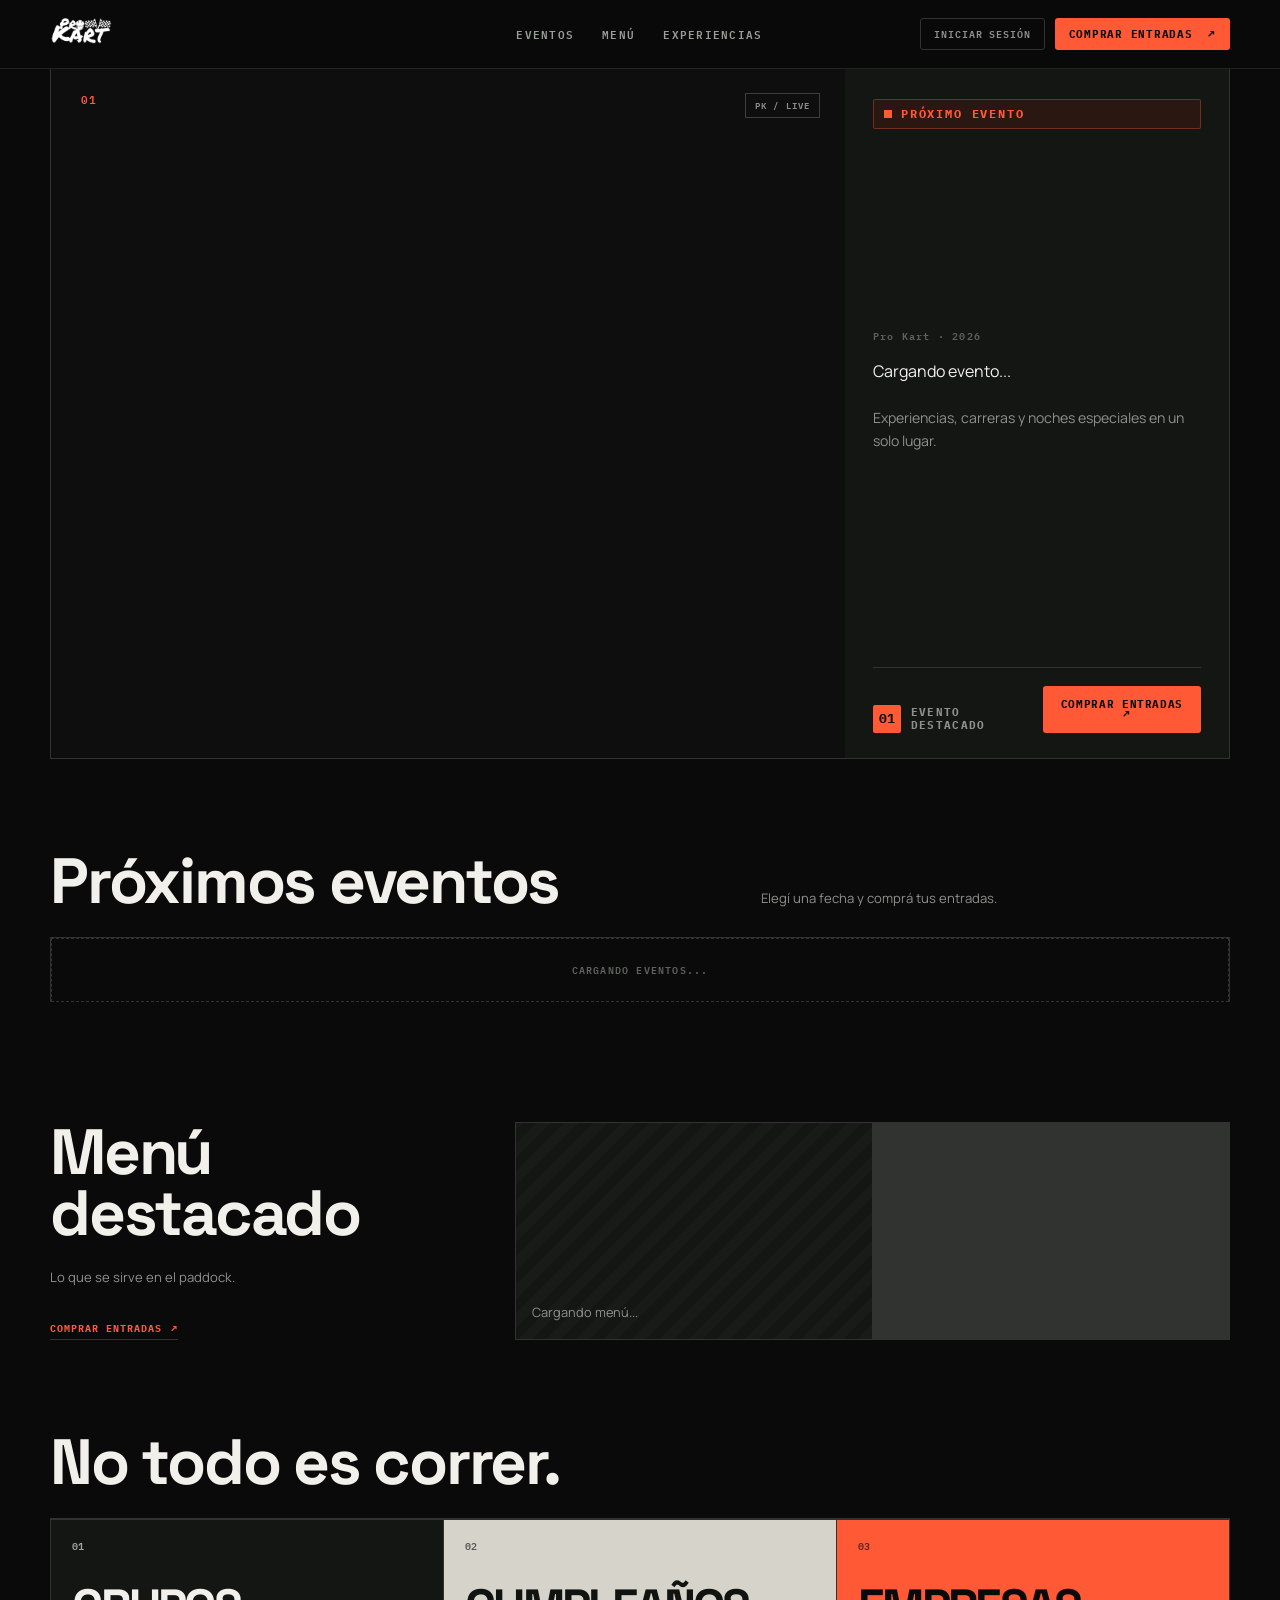
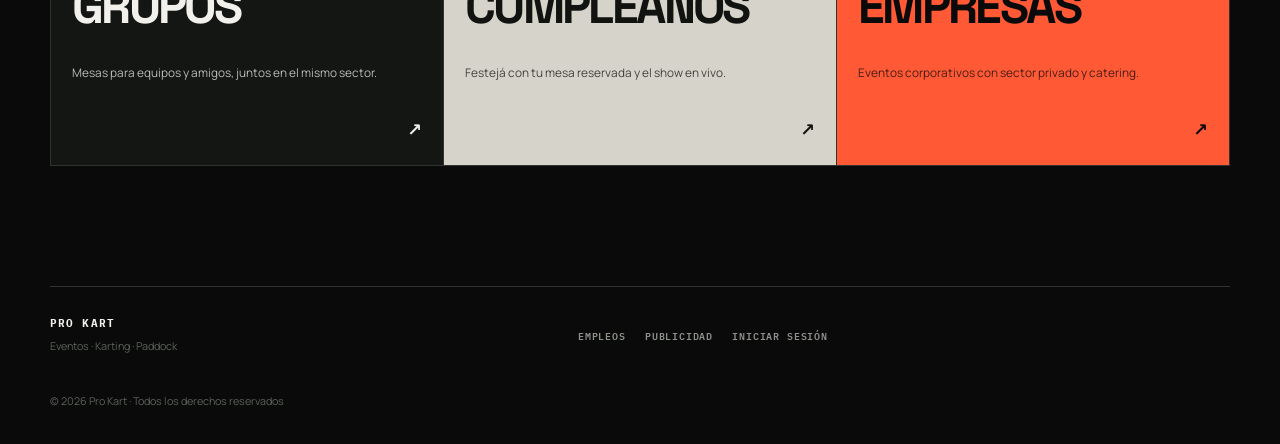
==== 01 - Entradas/index.html @ 37158a9b "Que un bloqueador de anuncios no trabe la página ni borre a los anunciantes La consola lo dijo: ERR_" ====
<!DOCTYPE html>
<html lang="es">
<head>
  <meta charset="UTF-8" />
  <meta name="viewport" content="width=device-width, initial-scale=1.0" />
  <meta name="theme-color" content="#0a0a09" />
  <meta name="color-scheme" content="dark" />
  <title>Pro Kart · Eventos y entradas</title>
  <link rel="icon" href="Logo Prokart.png" />

  <link rel="preconnect" href="https://fonts.googleapis.com" />
  <link rel="preconnect" href="https://fonts.gstatic.com" crossorigin />
  <link href="https://fonts.googleapis.com/css2?family=Manrope:wght@400;500;600;700;800&family=Space+Grotesk:wght@500;600;700&family=IBM+Plex+Mono:wght@500;600&display=swap" rel="stylesheet" />

  <link rel="stylesheet" href="css/style.css" />
  <link rel="stylesheet" href="css/plano.css" />
  <link rel="stylesheet" href="css/reserva.css" />
</head>

<body>
  <!-- =====================================================
       NAVEGACIÓN EDITORIAL
       ===================================================== -->
  <header class="site-header">
    <div class="site-header__inner">
      <a class="site-brand" href="#inicio" aria-label="Pro Kart, inicio">
        <span class="brand-plate">
          <img src="Logo Prokart blanco.png" alt="Pro Kart" class="brand-logo" />
        </span>
      </a>

      <nav class="site-nav" aria-label="Navegación principal">
        <a href="#eventos">Eventos</a>
        <a href="#menu">Menú</a>
        <a href="#experiencias">Experiencias</a>
      </nav>

      <div class="header-actions">
        <a class="header-staff" href="admin/index.html">Iniciar sesión</a>
        <a class="header-book" href="#reservar" id="headerReservar">Comprar entradas <span>↗</span></a>
      </div>
    </div>
  </header>

  <main id="inicio" class="editorial-page container">

    <!-- =====================================================
         01 / EVENTO PRINCIPAL
         Los IDs heroTitulo/heroSubtitulo/btnComprar siguen vivos
         para que app.js pueda continuar cargando el evento desde DB.
         ===================================================== -->
    <section class="feature" id="hero">
      <div class="feature__media">
        <div class="feature__grid" aria-hidden="true"></div>

        <!-- Portada dinámica: acá vive la identidad del evento (nombre y fecha).
             La columna de la derecha no las repite. -->
        <section class="evento" id="eventoPortada" hidden>
          <img id="eventoImagen" alt="" />
          <div class="evento__velo"></div>
          <div class="evento__texto">
            <p class="evento__tipo" id="eventoTagline"></p>
            <h1 class="evento__nombre" id="eventoNombre"></h1>
            <p class="evento__cuando">
              <span><i></i><span id="eventoFecha"></span></span>
              <span><i></i><span id="eventoLugar"></span></span>
            </p>
          </div>
        </section>

        <div class="feature__art" aria-hidden="true">
          <span class="feature__number">01</span>
          <div class="feature__marker">PK / LIVE</div>
        </div>
      </div>

      <div class="feature__info">
        <div class="eyebrow"><span></span> Próximo evento</div>

        <div class="feature__copy">
          <p class="feature__kicker">Pro Kart · 2026</p>
          <!-- Con foto de portada acá va el precio, que es el dato que la
               gente busca después del nombre. Sin foto, el nombre del evento. -->
          <p class="feature__price" id="heroTitulo">Cargando evento...</p>
          <p id="heroSubtitulo" class="feature__sub">
            Experiencias, carreras y noches especiales en un solo lugar.
          </p>
          <dl class="feature__datos" id="heroDatos"></dl>
        </div>

        <div class="feature__footer">
          <div class="feature__meta">
            <span class="feature__meta-num">01</span>
            <span>Evento destacado</span>
          </div>
          <button class="editorial-cta" id="btnComprar" type="button">
            Comprar entradas <span>↗</span>
          </button>
        </div>
      </div>
    </section>

    <!-- =====================================================
         EVENTOS
         ===================================================== -->
    <section class="content-section content-section--events" id="eventos">
      <div class="section-heading">
        <div>
          <h2>Próximos eventos</h2>
        </div>
        <p>Elegí una fecha y comprá tus entradas.</p>
      </div>

      <!-- Se llena desde la base: los edita el admin en el panel -->
      <div class="event-list" id="listaEventos">
        <p class="hint">Cargando eventos...</p>
      </div>
    </section>

    <!-- =====================================================
         MENÚ
         ===================================================== -->
    <section class="content-section content-section--split" id="menu">
      <div class="menu-intro">
        <h2>Menú destacado</h2>
        <p>Lo que se sirve en el paddock.</p>
        <a href="#reservar" class="text-cta">Comprar entradas <span>↗</span></a>
      </div>

      <!-- Productos destacados: los edita el admin en el panel.
           Cada tarjeta admite una foto propia más adelante. -->
      <div class="menu-collage" id="listaMenu">
        <div class="menu-tile"><span>Cargando menú...</span></div>
      </div>
    </section>

    <!-- =====================================================
         PUBLICIDAD — espacio alquilable
         La pieza la resuelve la base: si hay campaña vigente sale la del
         anunciante, si no sale la de la casa ofreciendo el espacio.
         ===================================================== -->
    <aside class="pieza-destacada" id="piezaDestacada" hidden>
      <a class="pieza__link" id="piezaLink" href="anunciar.html">
        <img class="pieza__img" id="piezaImg" src="" alt="Espacio publicitario" />
      </a>
      <p class="pieza__nota">Espacio publicitario</p>
    </aside>

    <!-- =====================================================
         EXPERIENCIAS
         ===================================================== -->
    <section class="content-section experiences" id="experiencias">
      <div class="section-heading">
        <div>
          <h2>No todo es correr.</h2>
        </div>
      </div>

      <div class="experience-grid">
        <a href="#reservar" class="experience-card experience-card--dark">
          <span>01</span>
          <strong>GRUPOS</strong>
          <p>Mesas para equipos y amigos, juntos en el mismo sector.</p>
          <b>↗</b>
        </a>
        <a href="#reservar" class="experience-card experience-card--light">
          <span>02</span>
          <strong>CUMPLEAÑOS</strong>
          <p>Festejá con tu mesa reservada y el show en vivo.</p>
          <b>↗</b>
        </a>
        <a href="#reservar" class="experience-card experience-card--accent">
          <span>03</span>
          <strong>EMPRESAS</strong>
          <p>Eventos corporativos con sector privado y catering.</p>
          <b>↗</b>
        </a>
      </div>
    </section>

    <!-- =====================================================
         FLUJO DE COMPRA
         Se mantiene la estructura original y sus IDs para app.js.
         Solo aparece cuando el usuario decide reservar.
         ===================================================== -->
    <section class="booking-shell" id="reservar" hidden aria-label="Comprar entradas">
      <div class="booking-shell__header">
        <div>
          <h2>Tu entrada, paso a paso.</h2>
        </div>
        <button type="button" class="close-booking" id="closeBooking">Cerrar ×</button>
      </div>

      <div class="booking-steps steps-rail topbar__steps" id="stepsIndicator">
        <div class="step-indicator active" data-step="1">
          <span class="step-indicator__dot">1</span>
          <span class="step-indicator__label">Área</span>
        </div>
        <div class="step-indicator" data-step="2">
          <span class="step-indicator__dot">2</span>
          <span class="step-indicator__label">Lugar</span>
        </div>
        <div class="step-indicator" data-step="3">
          <span class="step-indicator__dot">3</span>
          <span class="step-indicator__label">Datos</span>
        </div>
      </div>

      <div class="booking-panels">
        <!-- PASO 1 -->
        <section class="step-panel active" id="panel-1">
          <h2>1. Elegí tu área</h2>
          <div class="areas-grid" id="areasGrid">
            <p class="hint">Cargando áreas disponibles...</p>
          </div>
          <span class="error" data-for="area"></span>
        </section>

        <!-- PASO 2 -->
        <section class="step-panel" id="panel-2">
          <h2 id="tituloLugar">2. Elegí tu lugar</h2>

          <div class="grupo" id="grupo" hidden>
            <span class="grupo__dato" id="grupoDato"></span>
            <button type="button" class="grupo__editar" id="grupoEditar">Cambiar</button>
          </div>

          <div id="planoWrap" hidden>
            <div class="floor-scroll">
              <div class="floor">
                <div class="tarima">
                  <div class="tarima__focos"><i></i><i></i><i></i><i></i><i></i></div>
                  <div class="tarima__rotulo">
                    <b>TARIMA</b>
                    <small>Escenario principal</small>
                  </div>
                </div>

                <div class="mid">
                  <section class="zone">
                    <p class="zone__name">Sección A</p>
                    <div class="grid-3" id="zonaA"></div>
                  </section>

                  <div class="pasarela"><span>Pasarela</span></div>

                  <section class="zone">
                    <p class="zone__name">Sección B</p>
                    <div class="grid-3" id="zonaB"></div>
                  </section>
                </div>

                <section class="zone zone--c">
                  <p class="zone__name">Sección C</p>
                  <div class="fila-c" id="zonaC"></div>
                </section>

                <div class="legend">
                  <span><i class="swatch swatch--libre"></i> Disponible</span>
                  <span><i class="swatch swatch--sel"></i> Tu selección</span>
                  <span><i class="swatch swatch--tomado"></i> Reservada</span>
                </div>
              </div>
            </div>
          </div>

          <div class="panel-simple" id="sinPlano" hidden>
            <p id="sinPlanoTexto"></p>
          </div>

          <span class="error" data-for="lugar"></span>

          <div class="actions">
            <button type="button" class="btn btn--ghost" id="btnVolverArea">← Cambiar área</button>
            <button type="button" class="btn btn--primary" id="btnIrDatos" disabled>Continuar</button>
          </div>
        </section>

        <!-- PASO 3 -->
        <section class="step-panel" id="panel-3">
          <h2>3. Tus datos</h2>
          <div class="resumen-compra" id="resumenCompra"></div>

          <form id="formRegistro" novalidate>
            <div class="form-grid">
              <div class="field">
                <label for="nombre">Nombre</label>
                <input type="text" id="nombre" name="nombre" required placeholder="Ej: Juan" />
                <span class="error" data-for="nombre"></span>
              </div>
              <div class="field">
                <label for="apellido">Apellido</label>
                <input type="text" id="apellido" name="apellido" required placeholder="Ej: Pérez" />
                <span class="error" data-for="apellido"></span>
              </div>
              <div class="field">
                <label for="documento">Cédula de identidad / CPF</label>
                <input type="text" id="documento" name="documento" required placeholder="Ej: 123.456.789-00" />
                <span class="error" data-for="documento"></span>
              </div>
              <div class="field">
                <label for="whatsapp">Número de WhatsApp</label>
                <input type="tel" id="whatsapp" name="whatsapp" required placeholder="Ej: (11) 99999-9999" />
                <span class="error" data-for="whatsapp"></span>
              </div>
              <div class="field">
                <label for="email">Correo <span class="field__opcional">(opcional)</span></label>
                <input type="email" id="email" name="email" placeholder="Para recibir el comprobante" />
                <span class="error" data-for="email"></span>
              </div>
            </div>

            <div class="actions">
              <button type="button" class="btn btn--ghost" id="btnVolverLugar">← Volver</button>
              <button type="submit" class="btn btn--primary" id="btnContinuar">Ir a pagar</button>
            </div>
          </form>
        </section>
      </div>

      <div class="resumen" id="resumen" hidden>
        <div class="resumen__detalle">
          <p class="resumen__mesas" id="resumenMesas"></p>
          <p class="resumen__aviso" id="resumenAviso"></p>
        </div>
        <div class="resumen__total">
          <small>Total</small>
          <strong id="total">R$ 0,00</strong>
        </div>
      </div>
    </section>

    <!-- Modal original -->
    <div class="modal" id="modal" role="dialog" aria-modal="true" aria-labelledby="modalTitulo" hidden>
      <div class="modal__caja">
        <h3 id="modalTitulo">¿Cuántas personas son?</h3>
        <p id="modalSub">Con eso calculamos cuántas mesas necesitás.</p>
        <div class="stepper">
          <button type="button" id="menos" aria-label="Quitar una persona">−</button>
          <output id="personas">2</output>
          <button type="button" id="mas" aria-label="Agregar una persona">+</button>
        </div>
        <p class="modal__calculo" id="modalCalculo"></p>
        <button type="button" class="modal__ok" id="modalOk">Continuar</button>
      </div>
    </div>
  </main>

  <footer class="site-footer">
    <div class="site-footer__marca">
      <span>PRO KART</span>
      <p>Eventos · Karting · Paddock</p>
    </div>

    <nav class="site-footer__enlaces" aria-label="Enlaces del pie">
      <a href="empleos.html">Empleos</a>
      <a href="anunciar.html">Publicidad</a>
      <!-- El acceso al panel se repite acá porque en el teléfono el del
           encabezado no se muestra: no hay lugar junto a "Comprar entradas". -->
      <a href="admin/index.html">Iniciar sesión</a>
    </nav>

    <!-- Los enlaces salen de la base; los edita el admin en el panel. Si uno
         está vacío, su ícono no se muestra en vez de llevar a ningún lado. -->
    <ul class="redes" id="redes" aria-label="Redes sociales">
      <li hidden id="redInstagram">
        <a href="#" target="_blank" rel="noopener" aria-label="Instagram">
          <svg viewBox="0 0 24 24" aria-hidden="true" focusable="false">
            <rect x="3" y="3" width="18" height="18" rx="5" />
            <circle cx="12" cy="12" r="4" />
            <circle cx="17.2" cy="6.8" r="1.2" class="relleno" />
          </svg>
        </a>
      </li>
      <li hidden id="redTiktok">
        <a href="#" target="_blank" rel="noopener" aria-label="TikTok">
          <svg viewBox="0 0 24 24" aria-hidden="true" focusable="false">
            <path d="M14 3v11.2a3.3 3.3 0 1 1-2.6-3.23" />
            <path d="M14 3c.5 2.5 2.2 4.1 4.7 4.4" />
          </svg>
        </a>
      </li>
      <li hidden id="redWhatsapp">
        <a href="#" target="_blank" rel="noopener" aria-label="WhatsApp">
          <svg viewBox="0 0 24 24" aria-hidden="true" focusable="false">
            <path d="M20.5 12a8.5 8.5 0 0 1-12.7 7.4L3.5 20.5l1.1-4.2A8.5 8.5 0 1 1 20.5 12z" />
            <path d="M8.9 8.4c.3-.1.6 0 .8.3l.7 1.2c.1.3.1.6-.1.8l-.4.5c-.1.2-.2.4 0 .7.4.7 1.1 1.4 1.8 1.8.3.2.5.1.7-.1l.5-.4c.2-.2.5-.2.8-.1l1.2.7c.3.2.4.5.3.8-.2.7-.9 1.2-1.7 1.2-2.4 0-5.4-3-5.4-5.4 0-.8.5-1.5 1.2-1.7z" class="relleno" />
          </svg>
        </a>
      </li>
    </ul>

    <p class="site-footer__legal">© 2026 Pro Kart · Todos los derechos reservados</p>
  </footer>

  <!-- =====================================================
       OVERLAY publicitario
       Se abre una vez por día. El botón que lo cierra muestra las visitas
       de hoy: es el mismo control, con el número encima.
       ===================================================== -->
  <div class="bienvenida" id="bienvenidaCaja" role="dialog" aria-modal="true" aria-label="Publicidad" hidden>
    <div class="bienvenida__caja">
      <a class="bienvenida__link" id="bienvenidaLink" href="anunciar.html">
        <img class="bienvenida__img" id="bienvenidaImg" src="" alt="Publicidad" />
      </a>
      <button type="button" class="bienvenida__cerrar" id="bienvenidaCerrar" aria-label="Cerrar">
        <span class="bienvenida__visitas" id="visitasHoy">—</span>
        <span class="bienvenida__rotulo">visitas hoy</span>
        <span class="bienvenida__x" aria-hidden="true">×</span>
      </button>
    </div>
  </div>

  <script>
    (() => {
      const booking = document.getElementById("reservar");
      const openers = [
        document.getElementById("btnComprar"),
        document.getElementById("headerReservar")
      ].filter(Boolean);
      const closer = document.getElementById("closeBooking");

      function openBooking(event) {
        if (event) event.preventDefault();
        booking.hidden = false;
        document.body.classList.add("booking-open");
        booking.scrollIntoView({ behavior: "smooth", block: "start" });
      }

      openers.forEach(el => el.addEventListener("click", openBooking));
      closer?.addEventListener("click", () => {
        booking.hidden = true;
        document.body.classList.remove("booking-open");
        document.getElementById("inicio")?.scrollIntoView({ behavior: "smooth", block: "start" });
      });

      // Los eventos de la portada son enlaces internos; no necesitamos
      // inventar contenido dinámico que la base de datos aún no provee.
    })();
  </script>

  <script src="https://cdn.jsdelivr.net/npm/@supabase/supabase-js@2/dist/umd/supabase.min.js"></script>
  <script src="js/config.js"></script>
  <script src="js/supabaseClient.js"></script>
  <script src="js/app.js"></script>
  <script src="js/publicidad.js"></script>
</body>
</html>
---- 01 - Entradas/css/style.css ----
/* =========================================================
   PRO KART — EDITORIAL / MOTORSPORT 2026
   No dashboard. No card soup. No purple gradients.
   ========================================================= */

:root {
  --bg: #090a09;
  --bg-2: #101110;
  --surface: #141614;
  --surface-2: #1a1c1a;
  --line: #30332f;
  --line-soft: #20231f;
  --text: #f1f0eb;
  --muted: #8d918b;
  --dim: #5d625c;
  --accent: #ff5936;
  --accent-soft: #2a1711;
  --white: #f6f5ef;
  --black: #090a09;
  --success: #63d78c;
  --danger: #ff6660;
  --oro: #d9b85d;

  --sans: "Manrope", system-ui, -apple-system, BlinkMacSystemFont, "Segoe UI", sans-serif;
  --display: "Space Grotesk", var(--sans);
  --mono: "IBM Plex Mono", ui-monospace, SFMono-Regular, Consolas, monospace;

  /* Complementos de la paleta: tonos que el flujo de reserva, la validación
     y el panel necesitan y que no estaban definidos. */
  --accent-dark: #e8431f;
  --plata: #b9bcb6;
  --info: #6aa9ff;
  --surface-3: #202220;

  --max: 1180px;
  --radius: 4px;
  --radius-sm: 3px;
  --radius-lg: 8px;
  --shadow: 0 10px 25px rgba(0,0,0,.45);
  --shadow-lg: 0 24px 60px -22px rgba(0,0,0,.9);
  --ease: cubic-bezier(.2,.7,.2,1);
}

* { box-sizing: border-box; }
html { scroll-behavior: smooth; background: var(--bg); }
body {
  margin: 0;
  background: var(--bg);
  color: var(--text);
  font-family: var(--sans);
  line-height: 1.5;
  -webkit-font-smoothing: antialiased;
}
body::before {
  content: "";
  position: fixed;
  inset: 0;
  z-index: -1;
  pointer-events: none;
  opacity: .25;
  background-image:
    linear-gradient(rgba(255,255,255,.022) 1px, transparent 1px),
    linear-gradient(90deg, rgba(255,255,255,.022) 1px, transparent 1px);
  background-size: 64px 64px;
}
body.booking-open { background: #080908; }
a { color: inherit; text-decoration: none; }
button, input { font: inherit; }
img { max-width: 100%; }
::selection { background: var(--accent); color: var(--black); }
[hidden] { display: none !important; }

/* ---------------- Header ---------------- */
.site-header {
  position: sticky;
  top: 0;
  z-index: 50;
  background: rgba(9,10,9,.94);
  border-bottom: 1px solid var(--line-soft);
  backdrop-filter: blur(12px);
}
.site-header__inner {
  width: min(var(--max), calc(100% - 36px));
  min-height: 68px;
  margin: auto;
  display: grid;
  grid-template-columns: 1fr auto 1fr;
  align-items: center;
  gap: 28px;
}
.site-brand { justify-self: start; }
/* El logo va en su versión blanca sobre el fondo, sin placa: la marca respira
   mejor y no aparece un rectángulo claro cortando la composición oscura. */
.brand-plate {
  display: inline-flex;
  align-items: center;
  justify-content: center;
}
.brand-logo { display: block; height: 26px; width: auto; }
.site-nav {
  display: flex;
  align-items: center;
  gap: 28px;
  font: 600 .66rem/1 var(--mono);
  letter-spacing: .12em;
  text-transform: uppercase;
}
.site-nav a {
  color: #999d97;
  transition: color .18s ease;
}
.site-nav a:hover { color: var(--text); }
.header-actions {
  justify-self: end;
  display: flex;
  align-items: center;
  gap: 10px;
}
.header-staff {
  color: var(--muted);
  border: 1px solid var(--line);
  padding: 10px 13px;
  border-radius: 3px;
  font: 600 .62rem/1 var(--mono);
  text-transform: uppercase;
  letter-spacing: .09em;
  transition: color .18s var(--ease), border-color .18s var(--ease), background-color .18s var(--ease);
}
.header-staff:hover {
  color: var(--text);
  border-color: var(--muted);
  background: var(--surface-2);
}
.header-book {
  position: relative;
  color: var(--black);
  background: var(--accent);
  padding: 11px 14px;
  border-radius: 3px;
  font: 700 .66rem/1 var(--mono);
  text-transform: uppercase;
  letter-spacing: .07em;
  box-shadow: 0 0 0 0 rgba(255,89,54,.5);
  transition: transform .18s var(--ease), box-shadow .18s var(--ease), background-color .18s var(--ease);
}
.header-book span { margin-left: 8px; display: inline-block; transition: transform .18s var(--ease); }
.header-book:hover {
  background: #ff6848;
  transform: translateY(-1px);
  box-shadow: 0 8px 22px -8px rgba(255,89,54,.75);
}
.header-book:hover span { transform: translate(2px, -2px); }
.header-book:active { transform: translateY(0); }

@media (max-width: 620px) {
  .header-staff { display: none; }
}

/* ---------------- Page ---------------- */
.editorial-page {
  width: min(var(--max), calc(100% - 36px));
  margin: 0 auto;
}
.feature {
  min-height: min(690px, calc(100vh - 68px));
  display: grid;
  grid-template-columns: 1.55fr .75fr;
  border-left: 1px solid var(--line);
  border-right: 1px solid var(--line);
  border-bottom: 1px solid var(--line);
}
.feature__media {
  position: relative;
  min-height: 600px;
  overflow: hidden;
  background: #0d0e0d;
}
.feature__grid {
  position: absolute;
  inset: 0;
  background:
    linear-gradient(90deg, transparent 0 49.5%, rgba(255,255,255,.025) 49.5% 50%, transparent 50%),
    linear-gradient(0deg, transparent 0 49.5%, rgba(255,255,255,.025) 49.5% 50%, transparent 50%);
  background-size: 92px 92px;
}
.feature__art {
  position: absolute;
  inset: 0;
  overflow: hidden;
}
.feature__number {
  position: absolute;
  left: 30px;
  top: 25px;
  color: var(--accent);
  font: 600 .66rem/1 var(--mono);
  letter-spacing: .12em;
}
.feature__marker {
  position: absolute;
  right: 25px;
  top: 24px;
  padding: 7px 9px;
  border: 1px solid #3b3e39;
  color: #898e87;
  font: 600 .56rem/1 var(--mono);
  letter-spacing: .12em;
}
.feature__media .evento {
  position: absolute !important;
  inset: 0 !important;
  z-index: 2;
  width: 100%;
  height: 100%;
  margin: 0 !important;
  border: 0 !important;
  border-radius: 0 !important;
}
.feature__media .evento__velo { background: rgba(0,0,0,.24); }
.feature__media .evento__texto { left: 34px; bottom: 30px; }
.feature__media .evento__tipo {
  background: var(--accent);
  color: var(--black);
  border-radius: 2px;
  font: 700 .58rem/1 var(--mono);
  letter-spacing: .08em;
}
.feature__media .evento__nombre {
  font: 700 clamp(2rem, 5vw, 4.4rem)/.95 var(--display);
  letter-spacing: -.055em;
}
.feature__media .evento__cuando {
  font: 500 .7rem/1.3 var(--mono);
}

.feature__info {
  display: flex;
  flex-direction: column;
  justify-content: space-between;
  min-width: 0;
  padding: 30px 28px 25px;
  background: var(--surface);
}
/* Los rótulos estaban en .56–.60rem contra titulares de 4.4rem: se saltaba de
   diminuto a gigante sin nada en medio. Suben de tamaño y de peso para que se
   lean como una capa de información, no como letra chica. */
.eyebrow, .section-index {
  font: 700 .72rem/1.2 var(--mono);
  letter-spacing: .16em;
  text-transform: uppercase;
}
.eyebrow {
  display: inline-flex;
  align-items: center;
  color: var(--accent);
  padding: 7px 12px 7px 10px;
  border: 1px solid rgba(255,89,54,.35);
  background: var(--accent-soft);
  border-radius: 2px;
}
.eyebrow span {
  display: inline-block;
  width: 8px;
  height: 8px;
  margin-right: 9px;
  background: var(--accent);
}
.feature__kicker {
  margin: 0 0 13px;
  color: var(--dim);
  font: 600 .63rem/1 var(--mono);
  letter-spacing: .12em;
}
.feature__copy h1 {
  margin: 0;
  max-width: 11ch;
  font: 700 clamp(2.2rem, 5vw, 4.4rem)/.92 var(--display);
  letter-spacing: -.06em;
  text-wrap: balance;
  overflow-wrap: break-word;
}

/* Cuando el evento tiene foto, la portada ya dice su nombre y su fecha.
   Esta columna pasa a segundo plano y no repite lo mismo en grande. */
.feature__copy--secundaria h1 {
  max-width: 18ch;
  font: 700 clamp(1.4rem, 2.6vw, 2rem)/1.12 var(--display);
  letter-spacing: -.03em;
  color: var(--text);
}
.feature__copy--secundaria .feature__sub {
  margin-top: 14px;
  font-size: .84rem;
}
.feature__sub {
  max-width: 30ch;
  margin: 22px 0 0;
  color: var(--muted);
  font-size: .88rem;
}
.feature__footer {
  border-top: 1px solid var(--line);
  padding-top: 18px;
  display: flex;
  align-items: end;
  justify-content: space-between;
  gap: 18px;
}
.feature__meta {
  display: flex;
  align-items: center;
  gap: 10px;
  color: var(--muted);
  font: 700 .68rem/1.2 var(--mono);
  letter-spacing: .12em;
  text-transform: uppercase;
}
/* El número deja de ser un dígito suelto y pasa a ser una ficha, como las que
   llevan los karts. Así se entiende que numera el evento. */
.feature__meta-num {
  display: grid;
  place-items: center;
  min-width: 28px;
  height: 28px;
  padding: 0 6px;
  color: var(--black);
  background: var(--accent);
  border-radius: 2px;
  font: 800 .82rem/1 var(--mono);
  letter-spacing: 0;
}

.editorial-cta {
  border: 0;
  border-radius: 3px;
  background: var(--accent);
  color: var(--black);
  padding: 13px 14px;
  cursor: pointer;
  font: 800 .66rem/1 var(--mono);
  text-transform: uppercase;
  letter-spacing: .06em;
}
.editorial-cta span { margin-left: 9px; display: inline-block; transition: transform .18s var(--ease); }
.editorial-cta {
  box-shadow: 0 0 0 0 rgba(255,89,54,.5);
  transition: transform .18s var(--ease), box-shadow .18s var(--ease), background-color .18s var(--ease);
}
.editorial-cta:hover {
  background: #ff6848;
  transform: translateY(-2px);
  box-shadow: 0 12px 28px -10px rgba(255,89,54,.8);
}
.editorial-cta:hover span { transform: translate(3px, -3px); }
.editorial-cta:active { transform: translateY(0); }

/* ---------------- Sections ---------------- */
.content-section {
  padding: 92px 0 0;
}
.section-heading {
  display: grid;
  grid-template-columns: 1fr .7fr;
  gap: 40px;
  align-items: end;
  padding-bottom: 25px;
  border-bottom: 1px solid var(--line);
}
.section-index { margin: 0 0 10px; color: var(--accent); }
.section-heading h2, .menu-intro h2 {
  margin: 0;
  font: 700 clamp(2.1rem, 5vw, 4.1rem)/.95 var(--display);
  letter-spacing: -.06em;
}
.section-heading > p {
  max-width: 34ch;
  margin: 0 0 3px;
  color: var(--muted);
  font-size: .82rem;
}

/* ---------------- Event list ---------------- */
.event-list {
  border-left: 1px solid var(--line);
  border-right: 1px solid var(--line);
}
.event-row {
  position: relative;
  min-height: 108px;
  display: grid;
  grid-template-columns: 90px 1fr 130px 30px;
  align-items: center;
  gap: 25px;
  padding: 17px 22px;
  border-bottom: 1px solid var(--line);
  background: var(--bg);
  transition: background .18s var(--ease), padding .18s var(--ease), box-shadow .18s var(--ease);
}
/* Filete de acento que entra desde la izquierda al pasar el cursor */
.event-row::before {
  content: "";
  position: absolute;
  left: 0;
  top: 0;
  bottom: 0;
  width: 3px;
  background: var(--accent);
  transform: scaleY(0);
  transform-origin: center;
  transition: transform .22s var(--ease);
}
.event-row:hover {
  background: var(--surface);
  padding-left: 30px;
  box-shadow: inset 0 0 60px -30px rgba(255,89,54,.35);
}
.event-row:hover::before { transform: scaleY(1); }
.event-row__arrow { transition: transform .2s var(--ease), color .2s var(--ease); }
.event-row:hover .event-row__arrow { transform: translate(3px, -3px); color: var(--accent); }
.event-row:hover time strong { color: var(--accent); }
.event-row time strong { transition: color .18s var(--ease); }
.event-row time {
  display: flex;
  flex-direction: column;
  align-items: flex-start;
  color: var(--text);
}
.event-row time strong {
  font: 700 2.35rem/.8 var(--display);
  letter-spacing: -.06em;
}
.event-row time span, .event-row__type {
  color: var(--accent);
  font: 600 .55rem/1.2 var(--mono);
  letter-spacing: .12em;
}
.event-row__main h3 {
  margin: 5px 0 3px;
  font: 700 1.2rem/1 var(--display);
  letter-spacing: -.035em;
}
.event-row__main p {
  margin: 0;
  color: var(--muted);
  font-size: .7rem;
}
.event-row__place {
  display: flex;
  flex-direction: column;
  align-items: flex-start;
}
.event-row__place span {
  font: 700 .8rem/1 var(--mono);
}
.event-row__place small { color: var(--muted); font-size: .66rem; margin-top: 4px; }
.event-row__arrow { color: var(--accent); font-size: 1.1rem; }

/* ---------------- Menu ---------------- */
.content-section--split {
  display: grid;
  grid-template-columns: .7fr 1.3fr;
  gap: 80px;
  padding-top: 120px;
}
.menu-intro > p:not(.section-index) {
  max-width: 32ch;
  color: var(--muted);
  font-size: .82rem;
  margin: 24px 0 25px;
}
/* Collage del menú: una baldosa por producto, lista para recibir su foto.
   Sin precios: acá se muestra qué hay, no cuánto cuesta. */
.menu-collage {
  display: grid;
  grid-template-columns: repeat(2, 1fr);
  gap: 1px;
  background: var(--line);
  border: 1px solid var(--line);
}
.menu-tile {
  position: relative;
  margin: 0;
  min-height: 172px;
  display: flex;
  align-items: flex-end;
  padding: 16px;
  overflow: hidden;
  background-color: var(--surface);
  background-size: cover;
  background-position: center;
  transition: background-color .2s var(--ease), transform .2s var(--ease);
}
/* Textura diagonal mientras no haya foto: se lee como marcador, no como error */
.menu-tile:not(.menu-tile--foto)::before {
  content: "";
  position: absolute;
  inset: 0;
  background-image: repeating-linear-gradient(
    -45deg,
    rgba(255,255,255,.02) 0 10px,
    transparent 10px 20px
  );
}
.menu-tile--foto::before {
  content: "";
  position: absolute;
  inset: 0;
  background: linear-gradient(180deg, transparent 35%, rgba(9,10,9,.88) 100%);
}
.menu-tile:hover { background-color: #1b1e1a; transform: translateY(-2px); }
.menu-tile figcaption { position: relative; display: grid; gap: 4px; }
.menu-tile b {
  color: var(--accent);
  font: 600 .58rem/1 var(--mono);
  letter-spacing: .12em;
}
.menu-tile strong {
  font: 700 clamp(.95rem, 2.2vw, 1.2rem)/1.1 var(--display);
  letter-spacing: -.01em;
}
.menu-tile em {
  color: var(--muted);
  font: 400 .74rem/1.35 var(--sans);
  font-style: normal;
}
.menu-tile span { color: var(--muted); font-size: .8rem; }

@media (max-width: 620px) {
  .menu-collage { grid-template-columns: 1fr; }
  .menu-tile { min-height: 132px; }
}

/* ---------------- Experiences ---------------- */
.experience-grid {
  display: grid;
  grid-template-columns: repeat(3, 1fr);
  gap: 1px;
  background: var(--line);
  border: 1px solid var(--line);
}
.experience-card {
  position: relative;
  min-height: 245px;
  padding: 21px;
  display: flex;
  flex-direction: column;
  justify-content: space-between;
  transition: transform .2s var(--ease), box-shadow .2s var(--ease), filter .18s ease;
}
.experience-card:hover {
  transform: translateY(-4px);
  box-shadow: 0 18px 40px -20px rgba(0,0,0,.9);
  z-index: 2;
}
.experience-card b { transition: transform .2s var(--ease); display: inline-block; }
.experience-card:hover b { transform: translate(4px, -4px); }
.experience-card span {
  font: 600 .6rem/1 var(--mono);
  opacity: .65;
}
.experience-card strong {
  font: 700 clamp(1.7rem, 4vw, 3rem)/.9 var(--display);
  letter-spacing: -.055em;
}
.experience-card p {
  max-width: 24ch;
  margin: 0;
  font-size: .74rem;
  opacity: .75;
}
.experience-card b { align-self: end; font-size: 1.1rem; }
.experience-card--dark { background: #141614; }
.experience-card--light { background: #d6d4ca; color: #111310; }
.experience-card--accent { background: var(--accent); color: var(--black); }

/* ---------------- Booking shell ---------------- */
.booking-shell {
  scroll-margin-top: 84px;
  margin: 120px 0 60px;
  border: 1px solid var(--line);
  background: #0d0e0d;
}
.booking-shell__header {
  display: flex;
  align-items: end;
  justify-content: space-between;
  gap: 20px;
  padding: 30px;
  border-bottom: 1px solid var(--line);
}
.booking-shell__header h2 {
  margin: 0;
  font: 700 clamp(2rem, 4vw, 3.3rem)/.95 var(--display);
  letter-spacing: -.055em;
}
.close-booking {
  border: 1px solid var(--line);
  background: transparent;
  color: var(--muted);
  padding: 10px 13px;
  border-radius: 3px;
  cursor: pointer;
  font: 600 .62rem/1 var(--mono);
  text-transform: uppercase;
}
.close-booking:hover { color: var(--text); border-color: var(--text); }

.booking-steps {
  padding: 16px 30px;
  display: flex;
  gap: 25px;
  border-bottom: 1px solid var(--line);
}
.step-indicator {
  display: inline-flex;
  align-items: center;
  gap: 8px;
  color: var(--dim);
  font: 600 .62rem/1 var(--mono);
  letter-spacing: .08em;
  text-transform: uppercase;
}
.step-indicator__dot {
  width: 24px;
  height: 24px;
  display: grid;
  place-items: center;
  border: 1px solid var(--line);
  border-radius: 50%;
}
.step-indicator.active { color: var(--text); }
.step-indicator.active .step-indicator__dot {
  border-color: var(--accent);
  background: var(--accent);
  color: var(--black);
}
.step-indicator.done { color: var(--success); }
.step-indicator.done .step-indicator__dot {
  border-color: var(--success);
  color: var(--success);
}
.booking-panels { padding: 28px; }
.step-panel {
  display: none;
  background: var(--surface);
  border: 1px solid var(--line);
  padding: 28px;
}
.step-panel.active { display: block; }
.step-panel h2 {
  margin: 0 0 25px;
  font: 700 1.45rem/1 var(--display);
  letter-spacing: -.04em;
}
.areas-grid { display: grid; gap: 10px; }
.area-card {
  border: 1px solid var(--line);
  background: var(--bg);
  border-radius: 3px;
  box-shadow: none;
}
.area-card:hover { border-color: #5a5e57; }
.field label {
  font: 600 .6rem/1 var(--mono);
  letter-spacing: .09em;
  text-transform: uppercase;
  color: var(--muted);
}
.field input {
  width: 100%;
  background: var(--bg);
  border: 1px solid var(--line);
  color: var(--text);
  border-radius: 3px;
}
.field input:focus {
  outline: 0;
  border-color: var(--accent);
  box-shadow: 0 0 0 1px var(--accent);
}
.btn {
  border-radius: 3px;
  font: 700 .65rem/1 var(--mono);
  text-transform: uppercase;
  letter-spacing: .06em;
}
.btn--primary { background: var(--accent); color: var(--black); }
.btn--ghost { background: transparent; border-color: var(--line); color: var(--muted); }

/* Existing map / summary compatibility */
.floor {
  background: #101210;
  border: 1px solid var(--line);
  box-shadow: none;
}
.mesa {
  border-radius: 3px;
  box-shadow: none;
}
.mesa:hover:not(:disabled) { box-shadow: none; border-color: var(--accent); }
.resumen {
  border-radius: 0;
  border-top: 1px solid var(--line);
  background: #111311;
  box-shadow: none;
}
.modal { background: rgba(0,0,0,.72); backdrop-filter: blur(8px); }
.modal__caja {
  border: 1px solid var(--line);
  border-radius: 3px;
  background: var(--surface);
  box-shadow: 0 30px 80px rgba(0,0,0,.55);
}
.modal__ok { background: var(--accent); color: var(--black); border-radius: 3px; }

/* ---------------- Footer ---------------- */
.site-footer {
  width: min(var(--max), calc(100% - 36px));
  margin: 120px auto 0;
  padding: 28px 0 35px;
  border-top: 1px solid var(--line);
  display: flex;
  justify-content: space-between;
  gap: 30px;
  color: var(--dim);
  font-size: .67rem;
}
.site-footer span {
  color: var(--text);
  font: 700 .7rem/1 var(--mono);
  letter-spacing: .1em;
}
.site-footer p { margin: 7px 0 0; }

/* Acceso al panel: presente pero discreto, no es para el público */
.footer-staff {
  align-self: flex-start;
  color: var(--dim);
  text-decoration: none;
  font: 600 .64rem/1 var(--mono);
  letter-spacing: .08em;
  text-transform: uppercase;
  padding: 8px 12px;
  border: 1px solid var(--line);
  border-radius: 3px;
  transition: color .15s ease, border-color .15s ease;
}
.footer-staff:hover { color: var(--accent); border-color: var(--accent); }

/* ---------------- Responsive ---------------- */
@media (max-width: 850px) {
  .site-header__inner { grid-template-columns: auto 1fr auto; }
  .site-nav { gap: 16px; }
  .feature { grid-template-columns: 1fr; }
  .feature__media { min-height: 480px; }
  .feature__info { min-height: 420px; }
  .section-heading { grid-template-columns: 1fr; gap: 12px; }

  .content-section--split { grid-template-columns: 1fr; gap: 40px; }
}

@media (max-width: 640px) {
  .editorial-page, .site-footer, .site-header__inner { width: min(100% - 24px, var(--max)); }
  .site-header__inner { min-height: 60px; grid-template-columns: auto auto; }
  .site-nav { display: none; }
  .header-book { padding: 10px 11px; }
  .feature__media { min-height: 390px; }
  .feature__info { padding: 23px 18px; min-height: 360px; }
  .feature__copy h1 { max-width: 10ch; }
  .feature__footer { align-items: center; }
  .experience-grid { grid-template-columns: 1fr; }
  .event-row { grid-template-columns: 62px 1fr 25px; gap: 14px; padding: 16px 13px; }
  .event-row__place { display: none; }
  .booking-shell { margin-top: 85px; }
  .booking-shell__header, .booking-panels { padding: 20px; }
  .booking-steps { padding: 14px 20px; }
  .step-panel { padding: 20px 16px; }
  .site-footer { flex-direction: column; margin-top: 80px; }
}

@media (prefers-reduced-motion: reduce) {
  *, *::before, *::after {
    scroll-behavior: auto !important;
    transition-duration: .001ms !important;
    animation-duration: .001ms !important;
  }
}

/* =========================================================
   14. PUBLICIDAD, PIE AMPLIADO Y CONTADOR
   El espacio se alquila: tiene que verse cuidado, no como un
   hueco de banner. Y tiene que entrar en un teléfono.
   ========================================================= */

/* ---------------------------------------------- banner en medio de la página */

.pieza-destacada {
  margin: 90px 0 0;
  display: flex;
  flex-direction: column;
  gap: 8px;
}

.pieza__link {
  display: block;
  border: 1px solid var(--line);
  border-radius: var(--radius);
  overflow: hidden;
  background: var(--surface);
  transition: border-color .18s var(--ease), transform .18s var(--ease);
}

.pieza__link:hover {
  border-color: var(--accent);
  transform: translateY(-2px);
}

/* 3:1 reservado desde el principio: el hueco existe antes de que cargue la
   imagen, así la página no salta cuando llega. */
.pieza__img {
  display: block;
  width: 100%;
  aspect-ratio: 3 / 1;
  object-fit: cover;
}

.pieza__nota {
  margin: 0;
  color: var(--dim);
  font: 600 .58rem/1 var(--mono);
  letter-spacing: .14em;
  text-transform: uppercase;
  text-align: right;
}

/* ---------------------------------------------- pie */

.site-footer {
  flex-wrap: wrap;
  align-items: flex-start;
}

.site-footer__enlaces {
  display: flex;
  flex-wrap: wrap;
  gap: 18px;
}

.site-footer__enlaces a {
  color: var(--muted);
  text-decoration: none;
  font: 600 .64rem/1 var(--mono);
  letter-spacing: .08em;
  text-transform: uppercase;
  /* 44px de alto real: es el mínimo para tocar sin errar en un teléfono. */
  padding: 15px 0;
  border-bottom: 1px solid transparent;
  transition: color .15s ease, border-color .15s ease;
}

.site-footer__enlaces a:hover {
  color: var(--text);
  border-bottom-color: var(--accent);
}

.site-footer__legal { width: 100%; margin-top: 4px; }

/* ---------------------------------------------- redes */

.redes {
  display: flex;
  gap: 6px;
  list-style: none;
  margin: 0;
  padding: 0;
}

.redes a {
  display: grid;
  place-items: center;
  width: 44px;
  height: 44px;
  border: 1px solid var(--line);
  border-radius: var(--radius);
  color: var(--muted);
  transition: color .15s ease, border-color .15s ease, background .15s ease;
}

.redes a:hover {
  color: var(--text);
  border-color: var(--accent);
  background: var(--accent-soft);
}

.redes svg {
  width: 19px;
  height: 19px;
  fill: none;
  stroke: currentColor;
  stroke-width: 1.6;
  stroke-linecap: round;
  stroke-linejoin: round;
}

/* Las partes macizas del ícono (el punto de Instagram, la cola del globo) */
.redes svg .relleno { fill: currentColor; stroke: none; }

/* ---------------------------------------------- overlay */

.bienvenida {
  position: fixed;
  inset: 0;
  z-index: 90;
  display: grid;
  place-items: center;
  padding: 20px;
  background: rgba(9, 10, 9, .88);
  backdrop-filter: blur(3px);
  animation: overlay-entra .22s var(--ease);
}

@keyframes overlay-entra { from { opacity: 0 } to { opacity: 1 } }

/* El bloqueo de scroll se ata a que el overlay esté realmente visible, no a una
   clase que alguien tiene que acordarse de quitar.

   Antes esto era `body.overlay-abierto`, y cualquier salida que no pasara por la
   función de cierre —tocar el anuncio y volver con el botón atrás, que restaura
   la página desde la caché con la clase puesta— dejaba la página congelada con
   el overlay ya invisible. Así no puede pasar: si el overlay no se ve, se
   scrollea. Y si un navegador viejo no entiende `:has()`, lo peor que ocurre es
   que el fondo se mueva detrás del anuncio, no que nadie pueda scrollear. */
body:has(#bienvenidaCaja:not([hidden])) { overflow: hidden; }

.bienvenida__caja {
  position: relative;
  width: min(420px, 100%);
  /* La imagen es 4:5. Con el tope de alto, en una pantalla baja se achica
     entera en vez de recortarse o empujar el botón fuera de la vista. */
  max-height: 86vh;
  display: flex;
  flex-direction: column;
}

.bienvenida__link {
  display: block;
  overflow: hidden;
  border: 1px solid var(--line);
  border-radius: var(--radius-lg);
  min-height: 0;
}

.bienvenida__img {
  display: block;
  width: 100%;
  max-height: 78vh;
  object-fit: contain;
  background: var(--surface);
}

/* El botón de cierre es el contador. Va debajo y ancho completo, no como una
   × chiquita en la esquina: tiene que leerse el número y tiene que ser fácil
   de tocar con el pulgar. */
.bienvenida__cerrar {
  margin-top: 10px;
  display: flex;
  align-items: center;
  justify-content: center;
  gap: 9px;
  width: 100%;
  min-height: 48px;
  padding: 10px 16px;
  background: var(--surface);
  border: 1px solid var(--line);
  border-radius: var(--radius);
  color: var(--muted);
  cursor: pointer;
  font: inherit;
  transition: border-color .15s ease, color .15s ease, background .15s ease;
}

.bienvenida__cerrar:hover {
  border-color: var(--accent);
  color: var(--text);
  background: var(--surface-2);
}

.bienvenida__visitas {
  color: var(--text);
  font: 800 1.05rem/1 var(--display);
  letter-spacing: .01em;
}

.bienvenida__rotulo {
  font: 600 .58rem/1 var(--mono);
  letter-spacing: .14em;
  text-transform: uppercase;
}

.bienvenida__x {
  margin-left: auto;
  font-size: 1.35rem;
  line-height: 1;
  color: var(--dim);
}

.bienvenida__cerrar:hover .bienvenida__x { color: var(--accent); }

/* ---------------------------------------------- teléfonos */

@media (max-width: 700px) {
  .pieza-destacada { margin-top: 64px; }
  .pieza__nota { text-align: left; }

  .site-footer {
    flex-direction: column;
    gap: 14px;
    margin-top: 80px;
  }

  .site-footer__enlaces { gap: 14px; }

  .bienvenida { padding: 14px; }
  .bienvenida__caja { width: 100%; }
  .bienvenida__rotulo { letter-spacing: .1em; }
}

/* =========================================================
   15. AJUSTE TIPOGRÁFICO
   La escala ya estaba; lo que faltaba es el ajuste fino que
   distingue una tipografía compuesta de una puesta por defecto.
   ========================================================= */

/* El tracking tiene que bajar cuando el cuerpo sube. Una fuente dibujada para
   leerse a 16px lleva un espaciado que, a 60px, se ve suelto y anticuado. Es el
   detalle que más delata a un titular sin trabajar. */
.feature__copy h1,
.section-heading h2,
.menu-intro h2,
.booking-shell__header h2,
.evento__nombre {
  letter-spacing: -.035em;
  /* Reparte las líneas en vez de dejar una palabra huérfana abajo. */
  text-wrap: balance;
}

.feature__copy--secundaria h1,
.step-panel h2,
.event-row__main h3 {
  letter-spacing: -.02em;
  text-wrap: balance;
}

/* Los textos corridos respiran más que la interfaz: 1.5 alcanza para una
   etiqueta, no para un párrafo que alguien va a leer entero. */
.section-heading > p,
.menu-intro p,
.feature__copy p,
.experience-card p {
  line-height: 1.62;
  /* Evita que la última línea quede con una sola palabra. */
  text-wrap: pretty;
  /* Entre 60 y 75 caracteres por línea; más largo, el ojo pierde el renglón. */
  max-width: 64ch;
}

/* Las cifras tienen que ocupar siempre el mismo ancho. Sin esto, un total que
   pasa de R$ 300,00 a R$ 250,00 mueve todo lo que tiene al lado. */
#total,
.resumen__total strong,
.area-card__precio,
.kpi__value,
.ticket__code,
.bienvenida__visitas,
.num,
.event-row__day {
  font-variant-numeric: tabular-nums;
  font-feature-settings: "tnum" 1;
}

/* Las mayúsculas espaciadas necesitan aire a la derecha: el letter-spacing
   agrega un hueco después del último carácter que descoloca el centrado. */
.site-nav,
.eyebrow,
.sidebar__rotulo,
.pieza__nota,
.site-footer__enlaces a {
  padding-right: .12em;
}

/* Manrope tiene ejes ópticos; pedirlos explícitamente mejora el dibujo en
   tamaños grandes en los navegadores que lo soportan. */
body {
  font-optical-sizing: auto;
  text-rendering: optimizeLegibility;
  line-height: 1.55;
}

/* En pantalla chica el titular gigante deja de ser expresivo y pasa a ser un
   estorbo: ocupa la pantalla entera antes de decir nada. */
@media (max-width: 560px) {
  .feature__copy h1,
  .section-heading h2,
  .menu-intro h2 {
    letter-spacing: -.028em;
    line-height: 1.02;
  }

  .section-heading > p,
  .menu-intro p,
  .feature__copy p { max-width: none; }
}
---- 01 - Entradas/css/plano.css ----
/* =========================================================
   Plano del salón, portada del evento y selección de mesas.
   Complementa css/style.css; usa sus mismos tokens.
   ========================================================= */

/* ---------------- Portada del evento ---------------- */
.evento {
  position: relative;
  overflow: hidden;
  border-radius: 18px;
  border: 1px solid var(--line-soft);
  box-shadow: 0 26px 60px -30px #000;
  margin-bottom: 26px;
}
.evento img { display: block; width: 100%; height: auto; }
.evento__velo {
  position: absolute; inset: 0;
  background: linear-gradient(180deg, rgba(10,12,17,0.55) 0%, transparent 32%, rgba(10,12,17,0.92) 100%);
}
.evento__texto {
  position: absolute; left: 0; right: 0; bottom: 0;
  padding: 22px clamp(16px, 4vw, 32px) clamp(16px, 3vw, 24px);
}
.evento__tipo {
  display: inline-block; margin: 0 0 8px;
  font-size: 0.64rem; font-weight: 800; letter-spacing: 1.6px; text-transform: uppercase;
  color: #090a09; background: var(--accent);
  padding: 4px 11px; border-radius: 999px;
}
.evento__tipo:empty { display: none; }
.evento__nombre {
  margin: 0 0 6px; font-size: clamp(1.35rem, 4.4vw, 2.2rem);
  line-height: 1.08; letter-spacing: -0.025em; text-wrap: balance;
  text-shadow: 0 3px 22px rgba(0,0,0,0.9);
}
.evento__cuando {
  margin: 0; font-size: clamp(0.84rem, 2vw, 1rem); font-weight: 600; color: #f1f0eb;
  display: flex; flex-wrap: wrap; align-items: center; gap: 6px 14px;
  text-shadow: 0 2px 14px rgba(0,0,0,0.9);
}
.evento__cuando > span { display: inline-flex; align-items: center; gap: 7px; }
.evento__cuando i { width: 5px; height: 5px; border-radius: 50%; background: var(--accent); flex: none; }

/* ---------------- Barra de grupo ---------------- */
.grupo {
  display: flex; align-items: center; gap: 12px; flex-wrap: wrap;
  background: var(--surface-2); border: 1px solid var(--line-soft);
  border-left: 3px solid var(--accent);
  border-radius: var(--radius); padding: 12px 16px; margin-bottom: 16px;
}
.grupo__dato { font-size: 0.92rem; }
.grupo__dato em { color: var(--accent); font-style: normal; font-weight: 800; }
.grupo__editar {
  margin-left: auto; border: 1px solid var(--line); background: var(--surface);
  color: var(--muted); font-family: inherit; font-size: 0.78rem; font-weight: 700;
  padding: 7px 13px; border-radius: 8px; cursor: pointer;
}
.grupo__editar:hover { border-color: var(--accent); color: var(--accent); }

/* ---------------- Modal de cantidad ---------------- */
.modal {
  position: fixed; inset: 0; z-index: 60;
  display: flex; align-items: center; justify-content: center; padding: 20px;
  background: rgba(8,10,14,0.76); backdrop-filter: blur(6px);
  animation: fadeIn 0.16s ease;
}
.modal[hidden] { display: none; }
.modal__caja {
  width: 100%; max-width: 360px; text-align: center;
  background: var(--surface); border: 1px solid var(--line);
  border-radius: 18px; padding: 26px 22px 22px;
  box-shadow: 0 30px 70px -26px #000;
}
.modal__caja h3 { margin: 0 0 4px; font-size: 1.18rem; }
.modal__caja p { margin: 0 0 20px; font-size: 0.85rem; color: var(--muted); }
.stepper { display: flex; align-items: center; justify-content: center; gap: 10px; }
.stepper button {
  width: 54px; height: 54px; border-radius: 14px; cursor: pointer;
  background: var(--surface-2); border: 1px solid var(--line);
  color: var(--text); font-size: 1.6rem; font-family: inherit; line-height: 1;
}
.stepper button:hover { border-color: var(--accent); color: var(--accent); }
.stepper button:active { transform: scale(0.94); }
.stepper output {
  min-width: 76px; font-size: 2.4rem; font-weight: 800;
  font-variant-numeric: tabular-nums; line-height: 1;
}
.modal__calculo { margin: 16px 0 20px !important; font-size: 0.88rem; color: var(--muted); }
.modal__calculo em { color: var(--accent); font-style: normal; font-weight: 800; }
.modal__ok {
  width: 100%; border: none; border-radius: 12px; cursor: pointer;
  background: var(--accent); color: #090a09;
  font-family: inherit; font-weight: 800; font-size: 1rem; padding: 14px;
}
.modal__ok:hover { background: var(--accent-dark); }

/* ---------------- Plano ----------------
   Va sobre papel claro, no sobre el fondo oscuro del sitio: es un plano, y
   en claro el verde de libre y el rojo de ocupado se leen de un vistazo.
   También va más chico, para que entre completo sin tanto desplazamiento. */
.floor-scroll { overflow-x: auto; padding-bottom: 8px; }
.floor {
  --papel: #e9e4d8;
  --tinta: #2b2a26;
  --linea-papel: #c9c2b2;

  min-width: 480px;
  background: var(--papel);
  border: 1px solid var(--linea-papel);
  border-radius: 10px;
  padding: 0 16px 18px;
  position: relative;
  overflow: hidden;
  color: var(--tinta);
}
.floor::before {
  content: ""; position: absolute; inset: 0;
  background-image:
    linear-gradient(rgba(43,42,38,0.05) 1px, transparent 1px),
    linear-gradient(90deg, rgba(43,42,38,0.05) 1px, transparent 1px);
  background-size: 26px 26px;
  pointer-events: none;
}
.floor > * { position: relative; }

/* La tarima es la referencia para ubicarse: va oscura sobre el papel. */
.tarima {
  margin: 0 -16px 4px;
  height: 66px;
  background: linear-gradient(180deg, var(--tinta), #1c1b18);
  border-bottom: 3px solid var(--accent);
  display: grid; place-items: center;
  position: relative;
}
.tarima__focos {
  position: absolute; top: 8px; left: 0; right: 0;
  display: flex; justify-content: center; gap: clamp(20px, 7vw, 54px);
}
.tarima__focos i {
  width: 7px; height: 7px; border-radius: 50%;
  background: var(--accent);
  box-shadow: 0 0 9px 3px rgba(255,89,54,0.5);
}
.tarima__rotulo { text-align: center; margin-top: 10px; }
.tarima__rotulo b {
  display: block; font-size: 0.8rem;
  font-weight: 800; letter-spacing: 0.22em; text-indent: 0.22em; color: #fff;
}
.tarima__rotulo small {
  display: block; margin-top: 1px;
  font-size: 0.5rem; font-weight: 700; letter-spacing: 1.6px;
  text-transform: uppercase; color: rgba(255,89,54,0.9);
}

/* La pasarela baja y termina justo enfrente de la mesa Única */
.pasarela {
  position: relative; align-self: stretch;
  height: calc(100% + 30px);
  background: linear-gradient(180deg, var(--tinta) 0%, #3a3833 78%, rgba(58,56,51,0) 100%);
  border-radius: 0 0 6px 6px;
  display: grid; place-items: start center; padding-top: 10px;
}
.pasarela span {
  writing-mode: vertical-rl; font-size: 0.5rem; font-weight: 800;
  letter-spacing: 2px; color: #b9b3a4; text-transform: uppercase;
}

.mid { display: grid; grid-template-columns: 1fr 62px 1fr; gap: 12px; align-items: start; }
.mid > .zone { padding-top: 20px; }
.zone--c { margin-top: 22px; }

.zone__name {
  font-size: 0.56rem; font-weight: 800; letter-spacing: 1.2px;
  text-transform: uppercase; color: #6f6a5d; margin: 0 0 8px;
  display: flex; align-items: center; gap: 7px;
}
.zone__name::after { content: ""; flex: 1; height: 1px; background: var(--linea-papel); }

.grid-3 { display: grid; grid-template-columns: repeat(3, 1fr); gap: 7px; }
.fila-c { display: grid; grid-template-columns: repeat(9, 1fr); gap: 5px; }

/* ---------------- Mesa ----------------
   Libre en verde, tomada en rojo con trama: el estado no depende del color. */
.mesa {
  position: relative;
  aspect-ratio: 1 / 0.66;
  border-radius: 5px;
  border: 1.5px solid #3f9c62;
  background: #d6ecdd;
  color: #24503a;
  font-family: inherit; font-weight: 800; font-size: 0.78rem;
  cursor: pointer;
  display: grid; place-items: center;
  transition: transform 0.14s ease, box-shadow 0.14s ease;
}
.mesa small { font-size: 0.46rem; font-weight: 600; color: #4d7c60; }
.mesa:hover:not(:disabled) {
  transform: translateY(-2px);
  box-shadow: 0 6px 14px -6px rgba(0,0,0,0.45);
  z-index: 4;
}
.mesa[data-estado="reservado"] {
  border-color: #c0392b;
  background:
    repeating-linear-gradient(45deg, rgba(192,57,43,0.22) 0 4px, transparent 4px 8px),
    #f2d7d3;
  color: #8c3a30; cursor: not-allowed;
}
.mesa[data-estado="reservado"] small { color: #a8564a; }
.mesa[aria-pressed="true"] {
  border-color: var(--accent);
  background: var(--accent);
  color: #fff;
  box-shadow: 0 0 0 3px rgba(255,89,54,0.3);
}
.mesa[aria-pressed="true"] small { color: rgba(255,255,255,0.85); }

.mesa--unica { border-width: 2px; border-color: #b8901f; background: #f6e6b8; color: #6b5410; }
.mesa--unica small { color: #8a6d18; }
.mesa--unica b { font-size: 0.56rem; letter-spacing: 0.2px; }

.mesa::after {
  content: attr(data-badge);
  position: absolute; bottom: calc(100% + 5px); left: 50%;
  transform: translateX(-50%) translateY(3px);
  padding: 3px 7px; border-radius: 999px;
  font-size: 0.55rem; font-weight: 800; white-space: nowrap;
  pointer-events: none; z-index: 6; opacity: 0;
  transition: opacity 0.14s ease, transform 0.14s ease;
  background: var(--tinta); color: #fff;
}
.mesa:hover::after, .mesa:focus-visible::after { opacity: 1; transform: translateX(-50%) translateY(0); }

.legend {
  display: flex; flex-wrap: wrap; gap: 14px; justify-content: center;
  margin-top: 16px; padding-top: 14px; border-top: 1px solid var(--linea-papel);
  font-size: 0.68rem; color: #6f6a5d; font-weight: 600;
}
.legend span { display: inline-flex; align-items: center; gap: 6px; }
.swatch { width: 15px; height: 10px; border-radius: 2px; display: inline-block; }
.swatch--libre { border: 1.5px solid #3f9c62; background: #d6ecdd; }
.swatch--sel { border: 1.5px solid var(--accent); background: var(--accent); }
.swatch--tomado {
  border: 1.5px solid #c0392b;
  background: repeating-linear-gradient(45deg, rgba(192,57,43,0.4) 0 3px, #f2d7d3 3px 6px);
}

/* ---------------- Secciones sin plano ---------------- */
.panel-simple {
  background: var(--surface-2); border: 1px solid var(--line-soft);
  border-left: 3px solid var(--accent);
  border-radius: var(--radius); padding: 18px 20px;
  font-size: 0.92rem; color: var(--text); line-height: 1.6;
}

/* ---------------- Resumen fijo ---------------- */
.resumen {
  position: sticky; bottom: 0; z-index: 30;
  max-width: 900px; margin: 0 auto;
  background: rgba(23,26,36,0.95);
  backdrop-filter: blur(12px);
  border: 1px solid var(--line);
  border-radius: var(--radius) var(--radius) 0 0;
  padding: 14px 20px;
  display: flex; flex-wrap: wrap; align-items: center; gap: 12px 20px;
  box-shadow: 0 -12px 44px -22px #000;
}
.resumen[hidden] { display: none; }
.resumen__detalle { flex: 1; min-width: 190px; }
.resumen__mesas { font-size: 0.85rem; color: var(--muted); margin: 0; }
.resumen__mesas b { color: var(--text); }
.resumen__aviso { font-size: 0.78rem; color: var(--accent); margin: 3px 0 0; }
.resumen__total { text-align: right; }
.resumen__total small {
  display: block; font-size: 0.65rem; letter-spacing: 1px;
  text-transform: uppercase; color: var(--muted); font-weight: 800;
}
.resumen__total strong { font-size: 1.45rem; font-variant-numeric: tabular-nums; }

.resumen-compra {
  background: var(--surface-2); border: 1px solid var(--line-soft);
  border-radius: var(--radius); padding: 14px 18px; margin-bottom: 20px;
  font-size: 0.9rem;
}
.resumen-compra .row {
  display: flex; justify-content: space-between; gap: 14px;
  padding: 6px 0; border-bottom: 1px dashed var(--line-soft);
}
.resumen-compra .row:last-child { border-bottom: none; font-weight: 800; color: var(--accent); }
.resumen-compra .row span:first-child { color: var(--muted); }

@media (hover: none) {
  .mesa::after {
    opacity: 1; transform: translateX(-50%); bottom: auto; top: calc(100% + 3px);
    font-size: 0.5rem; padding: 2px 5px;
  }
  .grid-3, .fila-c { row-gap: 24px; }
}
@media (prefers-reduced-motion: reduce) {
  .mesa, .stepper button { transition: none; }
}
---- 01 - Entradas/css/reserva.css ----
/* =========================================================
   PRO KART — FLUJO DE COMPRA
   Área → Lugar → Datos → Pago → Entrada.

   Complementa css/style.css (paleta y tono) y css/plano.css (mapa de mesas).
   Mismo idioma que la portada: rejillas de 1px, bordes visibles, rótulos en
   monoespaciada versalita y titulares en display muy apretado. El naranja se
   reserva para la acción principal y para "esto es tuyo".

   Escrito móvil primero: todo entra a 360px sin desborde horizontal.
   ========================================================= */

/* =========================================================
   0. Utilidades y primitivas compartidas
   ========================================================= */

/* app.js oculta el hero con .hidden; el resto usa el atributo. */
.hidden,
[hidden] { display: none !important; }

/* Texto de apoyo: cargando, aclaraciones, subtítulos de panel. */
.hint {
  margin: 0;
  color: var(--muted);
  font-size: .82rem;
  line-height: 1.55;
}

/* Cuando el .hint es el marcador de "todavía cargando" ocupa el hueco del
   contenido que falta, así el layout no salta cuando llegan los datos. */
.areas-grid .hint,
.event-list .hint,
#entradas .hint {
  padding: 26px 18px;
  border: 1px dashed var(--line);
  color: var(--dim);
  font: 600 .62rem/1 var(--mono);
  letter-spacing: .12em;
  text-transform: uppercase;
  text-align: center;
}

/* Enlace de texto editorial (bloque "Menú destacado"). */
.text-cta {
  display: inline-flex;
  align-items: center;
  gap: 9px;
  padding-bottom: 5px;
  border-bottom: 1px solid var(--line);
  color: var(--accent);
  font: 700 .64rem/1 var(--mono);
  letter-spacing: .1em;
  text-transform: uppercase;
  transition: border-color .18s var(--ease), color .18s var(--ease);
}
.text-cta span { display: inline-block; transition: transform .18s var(--ease); }
.text-cta:hover { border-color: var(--accent); }
.text-cta:hover span { transform: translate(3px, -3px); }
.text-cta:focus-visible {
  outline: 2px solid var(--accent);
  outline-offset: 4px;
}

/* Foco visible y coherente en todo lo que se puede tocar. */
a:focus-visible,
button:focus-visible,
[tabindex]:focus-visible {
  outline: 2px solid var(--accent);
  outline-offset: 3px;
}

/* =========================================================
   1. Riel de pasos (index + pagar)
   ========================================================= */

.steps-rail {
  display: flex;
  flex-wrap: wrap;
  align-items: center;
  gap: 10px 20px;
  min-width: 0;
}
.step-indicator__label { white-space: nowrap; }
.step-indicator__dot {
  flex: none;
  font: 700 .66rem/1 var(--mono);
}

/* =========================================================
   2. Paso 1 — Tarjetas de área
   La decisión de compra principal. Son <button>: tienen que leerse como
   opciones, no como texto. El nivel se distingue por un filete de color, no
   pintando la tarjeta entera.
   ========================================================= */

.areas-grid { gap: 12px; }

.area-card {
  /* Color del nivel. Se define acá para que baje al badge y al filete. */
  --tier: #6b706a;
  --tier-tint: rgba(255, 255, 255, .05);

  position: relative;
  width: 100%;
  margin: 0;
  padding: 0;
  overflow: hidden;
  text-align: left;
  color: var(--text);
  font-family: var(--sans);
  cursor: pointer;
  transition:
    border-color .18s var(--ease),
    background-color .18s var(--ease),
    transform .18s var(--ease),
    box-shadow .18s var(--ease);
}

.area-card--oro     { --tier: var(--oro);   --tier-tint: rgba(217, 184, 93, .12); }
.area-card--plata   { --tier: var(--plata); --tier-tint: rgba(185, 188, 182, .10); }
.area-card--general { --tier: var(--info);  --tier-tint: rgba(106, 169, 255, .12); }

/* Filete de nivel: siempre presente, es lo que identifica la categoría. */
.area-card::before {
  content: "";
  position: absolute;
  left: 0;
  top: 0;
  bottom: 0;
  width: 4px;
  background: var(--tier);
  opacity: .8;
  transition: opacity .18s var(--ease), width .18s var(--ease);
}

/* Marca de elegida: además del color, un tilde. El estado no se comunica
   solo por color. */
.area-card::after {
  content: "✓";
  position: absolute;
  top: 0;
  right: 0;
  width: 26px;
  height: 26px;
  display: grid;
  place-items: center;
  background: var(--accent);
  color: var(--black);
  font: 700 .82rem/1 var(--sans);
  opacity: 0;
  transform: scale(.5);
  transition: opacity .18s var(--ease), transform .18s var(--ease);
}

.area-card__body {
  display: grid;
  grid-template-columns: minmax(0, 1fr);
  grid-template-areas:
    "badge"
    "title"
    "desc";
  gap: 9px;
  padding: 18px 18px 18px 22px;
}
.area-card .badge  { grid-area: badge; justify-self: start; }
.area-card h4      { grid-area: title; }
.area-card p       { grid-area: desc; }
.area-card .price  { grid-area: price; }

.area-card h4 {
  margin: 0;
  font: 700 clamp(1.25rem, 5vw, 1.6rem)/1 var(--display);
  letter-spacing: -.045em;
  color: var(--text);
}
.area-card p {
  margin: 0;
  max-width: 34ch;
  color: var(--muted);
  font-size: .8rem;
  line-height: 1.45;
}

/* El precio es lo que la gente compara: tipografía display, números
   tabulares y su propia línea separada por un filete. */
.price {
  display: block;
  margin-top: 3px;
  padding-top: 12px;
  border-top: 1px solid var(--line-soft);
  color: var(--text);
  font: 700 clamp(1.05rem, 4.4vw, 1.3rem)/1.05 var(--display);
  letter-spacing: -.035em;
  font-variant-numeric: tabular-nums;
}

/* Etiqueta de nivel. Rectángulo, no píldora: el sitio es de esquinas rectas. */
.badge {
  display: inline-block;
  padding: 5px 8px;
  border: 1px solid;
  border-radius: 2px;
  border-color: var(--tier, var(--line));
  color: var(--tier, var(--muted));
  background: var(--tier-tint, transparent);
  font: 700 .56rem/1 var(--mono);
  letter-spacing: .16em;
  text-transform: uppercase;
  white-space: nowrap;
}
/* Dentro de una tarjeta heredan el color del nivel; sueltas, cada una tiene
   el suyo, así el badge nunca queda sin identidad. */
.badge--vip {
  border-color: var(--tier, var(--oro));
  color: var(--tier, var(--oro));
}
.badge--general {
  border-color: var(--tier, var(--info));
  color: var(--tier, var(--info));
  background: var(--tier-tint, rgba(106, 169, 255, .12));
}

/* -------- Estados -------- */
.area-card:hover {
  border-color: #5a5e57;
  background: var(--surface);
  transform: translateY(-2px);
  box-shadow: 0 16px 34px -22px #000;
}
.area-card:hover::before { opacity: 1; width: 6px; }
.area-card:active { transform: translateY(0); }

.area-card:focus-visible {
  outline: 2px solid var(--accent);
  outline-offset: 2px;
  border-color: var(--accent);
}

/* Elegida. app.js todavía no marca la tarjeta, pero el estado queda listo
   para cualquiera de los ganchos habituales. */
.area-card[aria-pressed="true"],
.area-card[data-selected="true"],
.area-card.is-selected,
.area-card.selected,
.area-card--activa {
  border-color: var(--accent);
  background:
    linear-gradient(90deg, var(--accent-soft) 0%, var(--surface-2) 55%);
  box-shadow:
    inset 0 0 0 1px rgba(255, 89, 54, .35),
    0 14px 34px -20px rgba(255, 89, 54, .75);
}
.area-card[aria-pressed="true"]::after,
.area-card[data-selected="true"]::after,
.area-card.is-selected::after,
.area-card.selected::after,
.area-card--activa::after { opacity: 1; transform: scale(1); }

.area-card[aria-pressed="true"] .price,
.area-card[data-selected="true"] .price,
.area-card.is-selected .price,
.area-card.selected .price,
.area-card--activa .price { border-top-color: rgba(255, 89, 54, .4); }

/* A partir de acá el precio se va a la derecha, como columna de datos. */
@media (min-width: 620px) {
  .area-card__body {
    grid-template-columns: minmax(0, 1fr) auto;
    grid-template-areas:
      "badge price"
      "title price"
      "desc  price";
    align-items: center;
    column-gap: 26px;
    row-gap: 8px;
    padding: 22px 24px 22px 26px;
  }
  .price {
    margin-top: 0;
    padding: 4px 0 4px 26px;
    border-top: 0;
    border-left: 1px solid var(--line-soft);
    text-align: right;
    white-space: nowrap;
  }
  .area-card[aria-pressed="true"] .price,
  .area-card[data-selected="true"] .price,
  .area-card.is-selected .price,
  .area-card.selected .price,
  .area-card--activa .price {
    border-top-color: transparent;
    border-left-color: rgba(255, 89, 54, .4);
  }
}

/* =========================================================
   3. Formularios
   ========================================================= */

.form-grid {
  display: grid;
  grid-template-columns: minmax(0, 1fr);
  gap: 16px 18px;
}
@media (min-width: 560px) {
  .form-grid { grid-template-columns: repeat(2, minmax(0, 1fr)); }
  /* Si queda un campo solo en la última fila, ocupa el ancho completo. */
  .form-grid > .field:last-child:nth-child(odd) { grid-column: 1 / -1; }
}

.field {
  display: grid;
  gap: 7px;
  min-width: 0;
}
.field label {
  display: block;
  line-height: 1.35;
}
.field__opcional {
  color: var(--dim);
  font-weight: 500;
  letter-spacing: .04em;
  text-transform: none;
}

.field input,
.field select,
.field textarea {
  width: 100%;
  min-height: 48px;
  padding: 13px 14px;
  /* 16px real: si baja de ahí, iOS hace zoom al enfocar. */
  font-size: max(1rem, 16px);
  font-family: var(--sans);
  line-height: 1.3;
  transition: border-color .16s var(--ease), box-shadow .16s var(--ease), background-color .16s var(--ease);
}
.field input::placeholder { color: var(--dim); }

.field input:focus,
.field select:focus,
.field textarea:focus {
  outline: 0;
  border-color: var(--accent);
  background: var(--surface-2);
  box-shadow: 0 0 0 2px rgba(255, 89, 54, .32);
}

/* -------- Error --------
   El campo se marca en rojo y además aparece el texto: nunca solo color. */
.field input.invalid,
.field select.invalid,
.field textarea.invalid,
.invalid {
  border-color: var(--danger);
}
.field input.invalid:focus,
.field select.invalid:focus,
.field textarea.invalid:focus {
  border-color: var(--danger);
  box-shadow: 0 0 0 2px rgba(255, 102, 96, .35);
}

.error {
  display: block;
  color: var(--danger);
  font: 600 .72rem/1.4 var(--sans);
}
.error::before {
  content: "▲";
  margin-right: 6px;
  font-size: .62rem;
  vertical-align: 1px;
}
/* app.js vacía el span cuando el error se resuelve. */
.error:empty { display: none; }

/* El error de área y el de lugar cuelgan del panel, no de un campo. */
.step-panel > .error:not(:empty) {
  margin-top: 14px;
  padding: 11px 13px;
  border: 1px solid rgba(255, 102, 96, .45);
  border-left: 3px solid var(--danger);
  border-radius: var(--radius-sm);
  background: rgba(255, 102, 96, .07);
}

/* =========================================================
   4. Botones
   ========================================================= */

.btn {
  display: inline-flex;
  align-items: center;
  justify-content: center;
  gap: 9px;
  min-height: 46px;
  padding: 14px 18px;
  border: 1px solid transparent;
  background: transparent;
  color: var(--text);
  font-family: var(--mono);
  text-align: center;
  text-decoration: none;
  cursor: pointer;
  transition:
    background-color .18s var(--ease),
    border-color .18s var(--ease),
    color .18s var(--ease),
    transform .18s var(--ease),
    box-shadow .18s var(--ease);
}

/* Las variantes repiten fondo y color aunque style.css ya los declare: esta
   hoja carga después, así que la base .btn de arriba los pisaría. */
.btn--primary {
  background: var(--accent);
  border-color: var(--accent);
  color: var(--black);
  box-shadow: 0 0 0 0 rgba(255, 89, 54, .5);
}
.btn--primary:not(:disabled):hover {
  background: #ff6848;
  border-color: #ff6848;
  transform: translateY(-2px);
  box-shadow: 0 12px 28px -12px rgba(255, 89, 54, .85);
}
.btn--primary:not(:disabled):active { transform: translateY(0); }

.btn--ghost {
  background: transparent;
  border-color: var(--line);
  color: var(--muted);
}
.btn--ghost:not(:disabled):hover {
  background: var(--surface-2);
  border-color: var(--muted);
  color: var(--text);
}

.btn--link {
  min-height: 0;
  padding: 8px 2px;
  border: 0;
  color: var(--muted);
  text-decoration: underline;
  text-decoration-color: var(--line);
  text-underline-offset: 5px;
}
.btn--link:not(:disabled):hover {
  color: var(--accent);
  text-decoration-color: var(--accent);
}

.btn--block { display: flex; width: 100%; }
.btn--lg {
  min-height: 54px;
  padding: 17px 22px;
  font-size: .72rem;
  letter-spacing: .09em;
}

/* Deshabilitado. #btnIrDatos arranca así: tiene que verse apagado sin
   ninguna duda, y el cursor lo confirma. */
.btn:disabled,
.btn[disabled],
.btn[aria-disabled="true"] {
  background: var(--surface-2);
  border-color: var(--line-soft);
  color: var(--dim);
  cursor: not-allowed;
  transform: none;
  box-shadow: none;
  text-decoration: none;
}

/* Barra de acciones al pie de cada paso. */
.actions {
  display: flex;
  flex-wrap: wrap;
  align-items: center;
  gap: 10px;
  margin-top: 26px;
  padding-top: 20px;
  border-top: 1px solid var(--line-soft);
}
.actions > .btn { flex: 1 1 auto; }
.actions > .btn--primary { flex: 1.7 1 auto; }
.actions > .btn--link { flex: 0 0 auto; }

/* =========================================================
   5. Resumen del paso 3
   Ya existe en plano.css; acá solo se alinea con el resto del flujo.
   ========================================================= */

.resumen-compra .row span:first-child {
  font: 600 .58rem/1.5 var(--mono);
  letter-spacing: .12em;
  text-transform: uppercase;
}
.resumen-compra .row span:last-child { text-align: right; }
.resumen-compra .row:last-child span:first-child { color: var(--accent); }

/* =========================================================
   6. pagar.html — estructura de página
   ========================================================= */

.topbar {
  position: sticky;
  top: 0;
  z-index: 50;
  background: rgba(9, 10, 9, .94);
  border-bottom: 1px solid var(--line-soft);
  backdrop-filter: blur(12px);
}
.topbar__inner {
  width: min(var(--max), calc(100% - 32px));
  min-height: 64px;
  margin: 0 auto;
  display: flex;
  flex-wrap: wrap;
  align-items: center;
  justify-content: space-between;
  gap: 10px 24px;
  padding: 12px 0;
}
.topbar__brand { display: flex; align-items: center; }
.topbar .steps-rail { gap: 8px 16px; }

/* A 430px el riel se lleva su propia línea y solo el paso activo dice
   su nombre; el número sigue estando para los otros dos. */
@media (max-width: 430px) {
  .topbar__inner { justify-content: center; }
  .topbar__brand { flex: 1 0 100%; justify-content: center; }
  .topbar .steps-rail .step-indicator:not(.active) .step-indicator__label { display: none; }
}

/* Solo pagar.html: index.html usa .container junto a .editorial-page. */
main.container:not(.editorial-page) {
  width: min(880px, calc(100% - 32px));
  margin: 0 auto;
  padding: 36px 0 56px;
}
/* Acá los pasos son la página entera, no una tarjeta dentro de otra. */
main.container:not(.editorial-page) > .step-panel {
  padding: 0;
  border: 0;
  background: transparent;
}
main.container:not(.editorial-page) > .step-panel > h2 {
  margin: 0 0 8px;
  font: 700 clamp(1.9rem, 6vw, 2.9rem)/.95 var(--display);
  letter-spacing: -.055em;
  text-wrap: balance;
}
main.container:not(.editorial-page) > .step-panel > .hint { margin-bottom: 24px; }

.footer {
  width: min(var(--max), calc(100% - 32px));
  margin: 60px auto 0;
  padding: 24px 0 36px;
  border-top: 1px solid var(--line-soft);
  color: var(--dim);
  font: 600 .6rem/1.6 var(--mono);
  letter-spacing: .1em;
  text-transform: uppercase;
  text-align: center;
}

/* =========================================================
   7. pagar.html — pago con PIX
   ========================================================= */

/* Rejilla de 1px, como .experience-grid: los bloques se tocan y la línea
   que los separa es la del sitio. */
.pay-layout {
  display: grid;
  grid-template-columns: minmax(0, 1fr);
  gap: 1px;
  margin-top: 26px;
  border: 1px solid var(--line);
  background: var(--line);
}
@media (min-width: 800px) {
  .pay-layout { grid-template-columns: minmax(0, .85fr) minmax(0, 1fr); }
}

.pay-card {
  min-width: 0;
  padding: 24px 22px;
  background: var(--surface);
}
.pay-card__title {
  margin: 0 0 4px;
  padding-bottom: 14px;
  border-bottom: 1px solid var(--line);
  color: var(--muted);
  font: 600 .6rem/1 var(--mono);
  letter-spacing: .14em;
  text-transform: uppercase;
}

.order-summary { font-size: .88rem; }
.order-summary .row {
  display: flex;
  align-items: baseline;
  justify-content: space-between;
  gap: 16px;
  padding: 11px 0;
  border-bottom: 1px solid var(--line-soft);
}
.order-summary .row span:first-child {
  flex: none;
  color: var(--muted);
  font: 600 .58rem/1.5 var(--mono);
  letter-spacing: .12em;
  text-transform: uppercase;
}
.order-summary .row span:last-child {
  min-width: 0;
  text-align: right;
  overflow-wrap: anywhere;
}
/* La última fila es el total: cierra el bloque y manda. */
.order-summary .row:last-child {
  margin-top: 6px;
  padding: 15px 0 0;
  border-bottom: 0;
  border-top: 1px solid var(--line);
  align-items: center;
}
.order-summary .row:last-child span:first-child { color: var(--accent); }
.order-summary .row:last-child span:last-child {
  color: var(--text);
  font: 700 1.45rem/1 var(--display);
  letter-spacing: -.04em;
  font-variant-numeric: tabular-nums;
}

.pix-box {
  min-width: 0;
  display: grid;
  justify-items: center;
  gap: 14px;
  padding: 26px 20px 24px;
  background: var(--surface-2);
  text-align: center;
}
.pix-box__title {
  margin: 0;
  max-width: 24ch;
  font: 700 clamp(1rem, 3.6vw, 1.2rem)/1.2 var(--display);
  letter-spacing: -.03em;
  text-wrap: balance;
}
.pix-box__sub {
  margin: -8px 0 0;
  color: var(--muted);
  font: 600 .58rem/1 var(--mono);
  letter-spacing: .12em;
  text-transform: uppercase;
}

/* El QR va sobre blanco o no escanea. Las esquinas naranjas lo encuadran
   como una mira, que es el gesto del sitio. */
.qr-frame {
  position: relative;
  margin: 6px 0;
  padding: 14px;
  background: #fff;
  border-radius: var(--radius-sm);
  box-shadow: 0 20px 44px -24px #000;
}
.qr-frame::before,
.qr-frame::after {
  content: "";
  position: absolute;
  width: 18px;
  height: 18px;
  border: 2px solid var(--accent);
}
.qr-frame::before {
  top: -7px;
  left: -7px;
  border-right: 0;
  border-bottom: 0;
}
.qr-frame::after {
  right: -7px;
  bottom: -7px;
  border-left: 0;
  border-top: 0;
}

.qrcode { line-height: 0; }
.qrcode canvas,
.qrcode img,
.ticket__qr canvas,
.ticket__qr img {
  max-width: 100%;
  height: auto;
}
.qrcode table,
.ticket__qr table { border-collapse: collapse; }

.pix-box__timer {
  margin: 0;
  color: var(--muted);
  font: 600 .6rem/1 var(--mono);
  letter-spacing: .1em;
  text-transform: uppercase;
}
.pix-box__timer span {
  margin-left: 7px;
  padding: 4px 8px;
  border: 1px solid var(--line);
  border-radius: 2px;
  background: var(--bg);
  color: var(--accent);
  font-size: .78rem;
  letter-spacing: .06em;
  font-variant-numeric: tabular-nums;
}

.pix-copy-label {
  display: block;
  margin-top: 6px;
  color: var(--dim);
  font: 600 .56rem/1 var(--mono);
  letter-spacing: .14em;
  text-transform: uppercase;
}

/* El código PIX completo tiene cientos de caracteres: se muestra el arranque
   y el botón entero es la zona de copiado. */
.pix-copy {
  width: 100%;
  display: flex;
  align-items: center;
  gap: 10px;
  padding: 12px 13px;
  border: 1px solid var(--line);
  border-radius: var(--radius-sm);
  background: var(--bg);
  color: var(--text);
  cursor: pointer;
  transition: border-color .18s var(--ease), background-color .18s var(--ease);
}
.pix-copy:hover { border-color: var(--accent); background: #0d0f0d; }
.pix-copy__code {
  flex: 1;
  min-width: 0;
  overflow: hidden;
  text-align: left;
  text-overflow: ellipsis;
  white-space: nowrap;
  color: var(--muted);
  font: 500 .82rem/1.2 var(--mono);
  letter-spacing: .08em;
}
.pix-copy__code::after { content: "\2026"; }
.pix-copy__icon { flex: none; font-size: .9rem; line-height: 1; }
.pix-copy__label {
  flex: none;
  color: var(--accent);
  font: 700 .6rem/1 var(--mono);
  letter-spacing: .12em;
  text-transform: uppercase;
}
/* Confirmación: cambia el color y también el texto ("¡Copiado!"). */
.pix-copy--copiado { border-color: var(--success); background: rgba(99, 215, 140, .07); }
.pix-copy--copiado .pix-copy__label,
.pix-copy--copiado .pix-copy__code { color: var(--success); }

.pix-box .btn--block { margin-top: 4px; }

.pago-estado {
  margin: 0;
  color: var(--muted);
  font-size: .78rem;
  line-height: 1.5;
}
.pago-estado:empty { display: none; }
.pago-estado:not(:empty) {
  width: 100%;
  padding: 11px 13px;
  border: 1px solid var(--line);
  border-left: 3px solid var(--info);
  border-radius: var(--radius-sm);
  background: var(--surface-3);
  color: var(--text);
  text-align: left;
}

/* =========================================================
   8. pagar.html — la entrada emitida
   Es el premio de toda la compra: talón troquelado, no un recuadro.
   ========================================================= */

#entradas { margin-top: 22px; }

.ticket {
  position: relative;
  display: grid;
  grid-template-columns: minmax(0, 1fr);
  border: 1px solid var(--line);
  border-radius: var(--radius);
  background: var(--surface);
  box-shadow: 0 20px 44px -30px #000;
}
.ticket + .ticket { margin-top: 16px; }

/* Filete superior: la entrada arranca con la marca del evento. */
.ticket::before {
  content: "";
  position: absolute;
  top: -1px;
  left: -1px;
  right: -1px;
  height: 3px;
  background: var(--accent);
  border-radius: var(--radius) var(--radius) 0 0;
}

.ticket__info {
  min-width: 0;
  padding: 24px 22px 22px;
}
.ticket__info h3 {
  margin: 10px 0 16px;
  font: 700 clamp(1.3rem, 5.2vw, 1.75rem)/1 var(--display);
  letter-spacing: -.045em;
  overflow-wrap: anywhere;
}
.ticket__info .row {
  display: flex;
  flex-wrap: wrap;
  align-items: baseline;
  gap: 4px 10px;
  padding: 9px 0;
  border-top: 1px solid var(--line-soft);
  font: 600 .84rem/1.4 var(--mono);
  letter-spacing: .02em;
  overflow-wrap: anywhere;
}
.ticket__info .row strong {
  flex: none;
  min-width: 76px;
  color: var(--dim);
  font: 600 .56rem/1.6 var(--mono);
  letter-spacing: .13em;
  text-transform: uppercase;
}

/* Chip de sección. Sin conocer los códigos de la base, la versión neutra
   ya funciona; ORO / PLATA / GENERAL suman su color. */
.ticket__area {
  display: inline-block;
  padding: 5px 9px;
  border: 1px solid var(--line);
  border-radius: 2px;
  color: var(--muted);
  font: 700 .56rem/1 var(--mono);
  letter-spacing: .16em;
  text-transform: uppercase;
}
.ticket__area--ORO,
.ticket__area--oro {
  border-color: var(--oro);
  color: var(--oro);
  background: rgba(217, 184, 93, .12);
}
.ticket__area--PLATA,
.ticket__area--plata {
  border-color: var(--plata);
  color: var(--plata);
  background: rgba(185, 188, 182, .1);
}
.ticket__area--GENERAL,
.ticket__area--general {
  border-color: var(--info);
  color: var(--info);
  background: rgba(106, 169, 255, .12);
}

/* Talón: separado por el troquel y con dos muescas en los extremos. */
.ticket__qr {
  position: relative;
  min-width: 0;
  display: grid;
  place-items: center;
  gap: 10px;
  padding: 22px 20px;
  border-top: 2px dashed var(--line);
  background: var(--surface-2);
  line-height: 0;
}
.ticket__qr::before,
.ticket__qr::after {
  content: "";
  position: absolute;
  top: -9px;
  width: 18px;
  height: 18px;
  border: 1px solid var(--line);
  border-radius: 50%;
  background: var(--bg);
}
.ticket__qr::before { left: -9px; }
.ticket__qr::after { right: -9px; }

.ticket__qr canvas,
.ticket__qr img {
  display: block;
  padding: 9px;
  border-radius: 2px;
  background: #fff;
}
.ticket__qr-hint {
  margin: 0;
  color: var(--dim);
  font: 600 .54rem/1.4 var(--mono);
  letter-spacing: .14em;
  text-transform: uppercase;
  text-align: center;
}

@media (min-width: 560px) {
  .ticket { grid-template-columns: minmax(0, 1fr) auto; }
  .ticket__qr {
    border-top: 0;
    border-left: 2px dashed var(--line);
  }
  .ticket__qr::before { top: -9px; left: -9px; right: auto; }
  .ticket__qr::after { top: auto; bottom: -9px; left: -9px; right: auto; }
}

/* =========================================================
   9. pagar.html — compra expirada o cancelada
   pagar.html no carga verificar.css, así que el panel de error necesita
   su propia versión del veredicto. Mismo lenguaje, versión compacta.
   ========================================================= */

main.container:not(.editorial-page) .verify-card {
  position: relative;
  overflow: hidden;
  margin-top: 24px;
  padding: 34px 22px 26px;
  border: 1px solid var(--line);
  border-radius: var(--radius);
  background: var(--surface);
  text-align: center;
}
main.container:not(.editorial-page) .verify-card__icon {
  width: 74px;
  height: 74px;
  margin: 0 auto 16px;
  display: grid;
  place-items: center;
  border: 2px solid currentColor;
  border-radius: 50%;
  font-size: 2.2rem;
  line-height: 1;
}
main.container:not(.editorial-page) .verify-card__status {
  margin: 0 0 12px;
  font: 700 clamp(1.4rem, 5.6vw, 2rem)/1.05 var(--display);
  letter-spacing: -.045em;
  text-wrap: balance;
}
main.container:not(.editorial-page) .verify-card--invalida {
  color: var(--danger);
  border-color: rgba(255, 102, 96, .5);
  background:
    radial-gradient(90% 60% at 50% 0%, rgba(255, 102, 96, .12), transparent 70%),
    var(--surface);
}
/* Banda a rayas: el estado no depende solo del color. */
main.container:not(.editorial-page) .verify-card--invalida::before {
  content: "";
  position: absolute;
  top: 0;
  left: 0;
  right: 0;
  height: 8px;
  background: repeating-linear-gradient(45deg, var(--danger) 0 10px, #2a1417 10px 20px);
}
main.container:not(.editorial-page) .verify-card .hint {
  max-width: 40ch;
  margin: 0 auto;
  color: var(--muted);
}

/* =========================================================
   10. Ajustes finos de pantalla chica
   ========================================================= */

@media (max-width: 420px) {
  .area-card__body { padding: 16px 15px 16px 19px; gap: 8px; }
  .pay-card { padding: 20px 16px; }
  .pix-box { padding: 22px 14px 20px; gap: 12px; }
  .qr-frame { padding: 11px; }
  .ticket__info { padding: 20px 16px 18px; }
  .ticket__qr { padding: 20px 14px; }
  .ticket__info .row strong { min-width: 100%; }
  /* Apilados y a ancho completo. No se invierte el orden: el foco del
     teclado tiene que recorrerlos como se ven. */
  .actions > .btn { flex: 1 1 100%; }
  .footer { letter-spacing: .06em; }
}

/* =========================================================
   11. Movimiento reducido
   ========================================================= */

@media (prefers-reduced-motion: reduce) {
  .area-card,
  .area-card::before,
  .area-card::after,
  .btn,
  .field input,
  .field select,
  .field textarea,
  .pix-copy,
  .text-cta,
  .text-cta span {
    transition: none !important;
  }
  .area-card:hover,
  .btn--primary:not(:disabled):hover { transform: none; }
  .text-cta:hover span { transform: none; }
}

/* =========================================================
   11 · Mini-plano en la tarjeta de área
   El salón se ordena por cercanía a la tarima: Oro adelante,
   Plata detrás y General al fondo. Mostrarlo acá evita que
   alguien elija sin saber dónde termina sentado.
   ========================================================= */

/* La tarjeta pasa a tres columnas: qué es, dónde queda, cuánto sale. */
@media (min-width: 720px) {
  .area-card {
    display: grid;
    grid-template-columns: 1fr auto auto;
    align-items: center;
    gap: 26px;
  }
  .area-card > .area-card__body { padding-right: 0; }
}

.area-mapa {
  display: grid;
  gap: 3px;
  width: 108px;
  padding: 10px;
  border: 1px solid var(--line-soft);
  border-radius: 3px;
  background: rgba(0, 0, 0, .28);
  text-align: center;
}

/* La tarima da el punto de referencia: sin ella las bandas no dicen nada. */
.area-mapa__tarima {
  padding: 5px 0;
  border-radius: 2px;
  background: linear-gradient(180deg, var(--accent), var(--accent-dark));
  color: var(--black);
  font: 800 .52rem/1 var(--mono);
  letter-spacing: .14em;
  text-transform: uppercase;
}

.area-mapa__banda {
  padding: 7px 0;
  border: 1px solid var(--line);
  border-radius: 2px;
  color: var(--dim);
  background: rgba(255, 255, 255, .015);
  font: 700 .56rem/1 var(--mono);
  letter-spacing: .1em;
  text-transform: uppercase;
  transition: color .18s var(--ease), border-color .18s var(--ease);
}

/* La banda de esta tarjeta se pinta con el color de su nivel. */
.area-mapa__banda--aqui {
  border-color: var(--tier);
  background: var(--tier-tint);
  color: var(--tier);
  box-shadow: inset 0 0 0 1px var(--tier);
}

/* Columna del precio */
.area-card__precio {
  display: grid;
  gap: 8px;
  justify-items: start;
  padding-left: 26px;
  border-left: 1px solid var(--line-soft);
}
.area-card__precio .price {
  margin: 0;
  padding: 0;
  border: 0;
  white-space: nowrap;
}
.area-card__ir {
  color: var(--muted);
  font: 700 .62rem/1 var(--mono);
  letter-spacing: .12em;
  text-transform: uppercase;
  transition: color .18s var(--ease);
}
.area-card__ir b { display: inline-block; transition: transform .18s var(--ease); }
.area-card:hover .area-card__ir { color: var(--accent); }
.area-card:hover .area-card__ir b { transform: translate(3px, -3px); }

/* El pill llevaba .56rem y decía "VIP" en dos niveles distintos: no
   distinguía nada. Ahora nombra el nivel y toma el color de su filete. */
.badge {
  padding: 6px 11px;
  font-size: .68rem;
  letter-spacing: .14em;
  font-weight: 800;
}

@media (max-width: 719px) {
  /* En el teléfono la tarjeta se apila. El mapa y el precio son hermanos del
     cuerpo, así que necesitan su mismo margen o quedarían pegados al borde. */
  .area-mapa {
    width: auto;
    margin: 0 18px 0 22px;
    grid-template-columns: auto 1fr 1fr 1fr;
    align-items: stretch;
    gap: 4px;
  }
  .area-mapa__tarima {
    writing-mode: vertical-rl;
    transform: rotate(180deg);
    padding: 8px 5px;
    letter-spacing: .1em;
  }
  .area-mapa__banda { display: grid; place-items: center; padding: 10px 2px; }

  .area-card__precio {
    margin: 14px 18px 18px 22px;
    padding: 14px 0 0;
    border-left: 0;
    border-top: 1px solid var(--line-soft);
    grid-template-columns: 1fr auto;
    align-items: center;
    justify-items: stretch;
  }
  .area-card__precio .price { white-space: normal; }
  .area-card__ir { justify-self: end; }
}
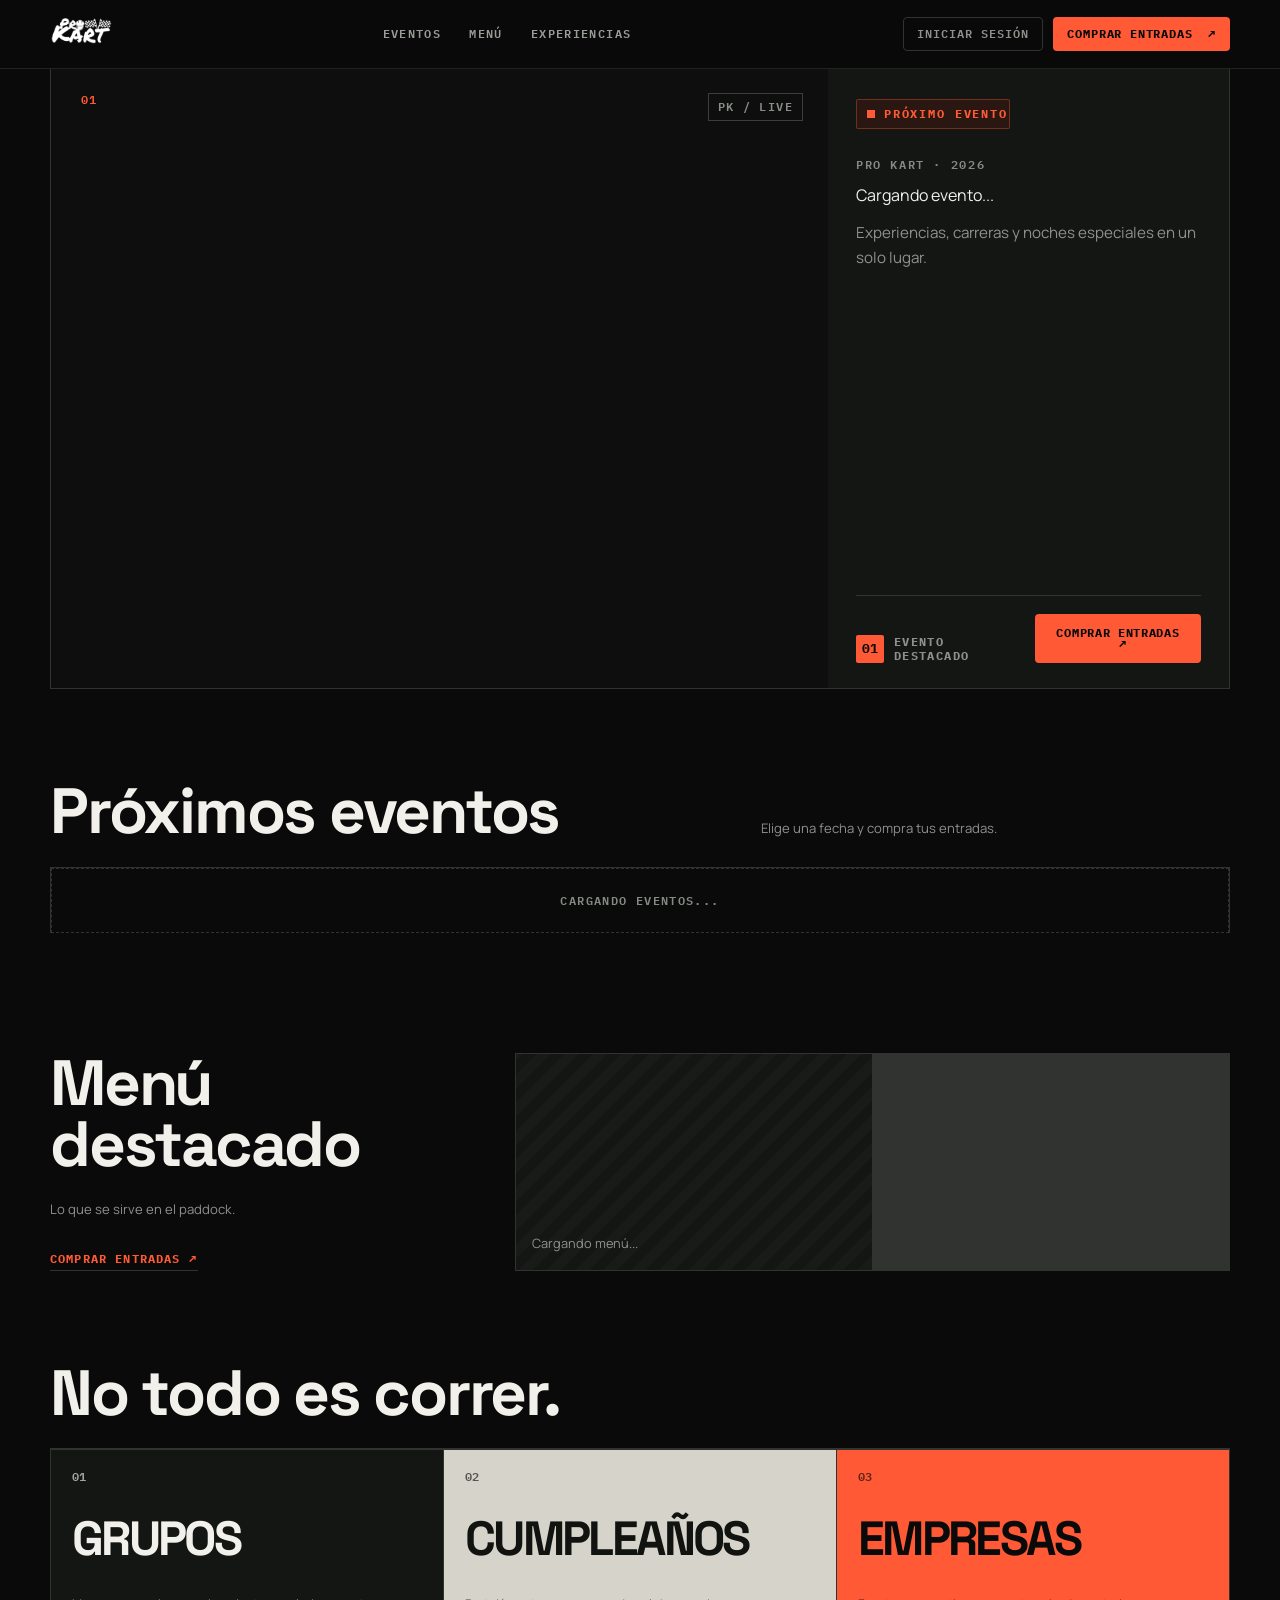
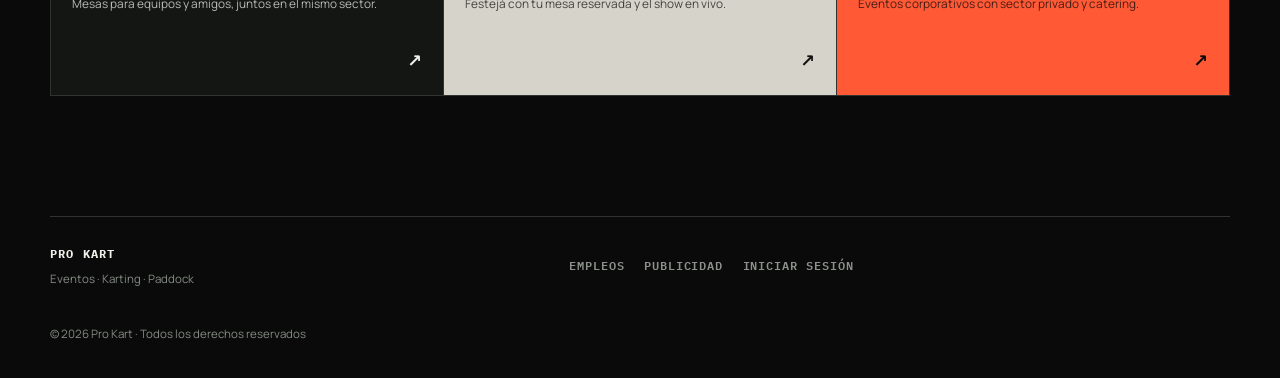
==== commit fdb7930a: "Rehacer el plano en papel y dejar de guardar el salón por accidente El plano del comprador pasa a se" ====
--- a/01 - Entradas/index.html
+++ b/01 - Entradas/index.html
@@ -3,14 +3,14 @@
 <head>
   <meta charset="UTF-8" />
   <meta name="viewport" content="width=device-width, initial-scale=1.0" />
-  <meta name="theme-color" content="#0a0a09" />
+  <meta name="theme-color" content="#090a09" />
   <meta name="color-scheme" content="dark" />
   <title>Pro Kart · Eventos y entradas</title>
   <link rel="icon" href="Logo Prokart.png" />
 
   <link rel="preconnect" href="https://fonts.googleapis.com" />
   <link rel="preconnect" href="https://fonts.gstatic.com" crossorigin />
-  <link href="https://fonts.googleapis.com/css2?family=Manrope:wght@400;500;600;700;800&family=Space+Grotesk:wght@500;600;700&family=IBM+Plex+Mono:wght@500;600&display=swap" rel="stylesheet" />
+  <link href="https://fonts.googleapis.com/css2?family=Manrope:wght@400;500;600;700;800&family=Space+Grotesk:wght@500;600;700&family=IBM+Plex+Mono:wght@500;600;700&display=swap" rel="stylesheet" />
 
   <link rel="stylesheet" href="css/style.css" />
   <link rel="stylesheet" href="css/plano.css" />
@@ -108,7 +108,7 @@
         <div>
           <h2>Próximos eventos</h2>
         </div>
-        <p>Elegí una fecha y comprá tus entradas.</p>
+        <p>Elige una fecha y compra tus entradas.</p>
       </div>
 
       <!-- Se llena desde la base: los edita el admin en el panel -->
@@ -209,7 +209,7 @@
       <div class="booking-panels">
         <!-- PASO 1 -->
         <section class="step-panel active" id="panel-1">
-          <h2>1. Elegí tu área</h2>
+          <h2>1. Elige tu área</h2>
           <div class="areas-grid" id="areasGrid">
             <p class="hint">Cargando áreas disponibles...</p>
           </div>
@@ -218,50 +218,37 @@
 
         <!-- PASO 2 -->
         <section class="step-panel" id="panel-2">
-          <h2 id="tituloLugar">2. Elegí tu lugar</h2>
+          <h2 id="tituloLugar">2. Elige tu lugar</h2>
 
           <div class="grupo" id="grupo" hidden>
             <span class="grupo__dato" id="grupoDato"></span>
             <button type="button" class="grupo__editar" id="grupoEditar">Cambiar</button>
           </div>
 
+          <!-- El plano lo dibuja app.js como un único SVG con viewBox: así entra
+               en cualquier ancho sin scroll interno y las mesas escalan con la
+               pantalla en vez de quedar fijas en píxeles. -->
           <div id="planoWrap" hidden>
-            <div class="floor-scroll">
-              <div class="floor">
-                <div class="tarima">
-                  <div class="tarima__focos"><i></i><i></i><i></i><i></i><i></i></div>
-                  <div class="tarima__rotulo">
-                    <b>TARIMA</b>
-                    <small>Escenario principal</small>
-                  </div>
-                </div>
-
-                <div class="mid">
-                  <section class="zone">
-                    <p class="zone__name">Sección A</p>
-                    <div class="grid-3" id="zonaA"></div>
-                  </section>
-
-                  <div class="pasarela"><span>Pasarela</span></div>
-
-                  <section class="zone">
-                    <p class="zone__name">Sección B</p>
-                    <div class="grid-3" id="zonaB"></div>
-                  </section>
-                </div>
-
-                <section class="zone zone--c">
-                  <p class="zone__name">Sección C</p>
-                  <div class="fila-c" id="zonaC"></div>
-                </section>
-
-                <div class="legend">
-                  <span><i class="swatch swatch--libre"></i> Disponible</span>
-                  <span><i class="swatch swatch--sel"></i> Tu selección</span>
-                  <span><i class="swatch swatch--tomado"></i> Reservada</span>
-                </div>
-              </div>
-            </div>
+            <figure class="plano">
+              <figcaption class="plano__cabecera">
+                <span class="plano__rotulo">Plano del salón</span>
+                <!-- Marcador vivo: al pasar por una mesa dice cuál es, cuántas
+                     sillas tiene y cuánto sale. Reemplaza al globito flotante,
+                     que en un teléfono nunca se ve entero. -->
+                <output class="plano__lectura" id="planoLectura" aria-live="polite">
+                  Elige una mesa
+                </output>
+              </figcaption>
+
+              <div class="plano__lienzo" id="planoLienzo"></div>
+
+              <ul class="plano__leyenda">
+                <li><i class="ficha ficha--libre"></i> Disponible</li>
+                <li><i class="ficha ficha--sel"></i> Tu selección</li>
+                <li><i class="ficha ficha--tomada"></i> Reservada</li>
+                <li><i class="ficha ficha--unica"></i> Mesa única</li>
+              </ul>
+            </figure>
           </div>
 
           <div class="panel-simple" id="sinPlano" hidden>
@@ -334,7 +321,7 @@
     <div class="modal" id="modal" role="dialog" aria-modal="true" aria-labelledby="modalTitulo" hidden>
       <div class="modal__caja">
         <h3 id="modalTitulo">¿Cuántas personas son?</h3>
-        <p id="modalSub">Con eso calculamos cuántas mesas necesitás.</p>
+        <p id="modalSub">Con eso calculamos cuántas mesas necesitas.</p>
         <div class="stepper">
           <button type="button" id="menos" aria-label="Quitar una persona">−</button>
           <output id="personas">2</output>
@@ -404,8 +391,6 @@
         <img class="bienvenida__img" id="bienvenidaImg" src="" alt="Publicidad" />
       </a>
       <button type="button" class="bienvenida__cerrar" id="bienvenidaCerrar" aria-label="Cerrar">
-        <span class="bienvenida__visitas" id="visitasHoy">—</span>
-        <span class="bienvenida__rotulo">visitas hoy</span>
         <span class="bienvenida__x" aria-hidden="true">×</span>
       </button>
     </div>
--- a/01 - Entradas/css/style.css
+++ b/01 - Entradas/css/style.css
@@ -12,7 +12,16 @@
   --line-soft: #20231f;
   --text: #f1f0eb;
   --muted: #8d918b;
-  --dim: #5d625c;
+  /* #5d625c daba 3,18:1 sobre el fondo y 2,92:1 sobre --surface: por debajo del
+     mínimo legible. Y no era un gris decorativo —lo usaban el pie, los kicker,
+     las ayudas de formulario y los rótulos del panel—, así que el sitio entero
+     tenía su letra chica por debajo de la norma.
+
+     El valor de ahora pasa 4,5:1 sobre las cuatro superficies: 5,69 sobre --bg,
+     5,22 sobre --surface, 4,92 sobre --surface-2 y 4,59 sobre --surface-3. Si
+     alguna vez hace falta un gris más apagado, que sea para filetes, no para
+     palabras. */
+  --dim: #858b84;
   --accent: #ff5936;
   --accent-soft: #2a1711;
   --white: #f6f5ef;
@@ -32,13 +41,46 @@
   --info: #6aa9ff;
   --surface-3: #202220;
 
+  /* Fondos tintados. Estaban escritos a mano en cada hoja, con el agravante de
+     que varios seguían usando el ámbar de una paleta anterior. Definidos acá,
+     el tinte no puede volver a separarse de su color. */
+  --accent-tint: rgba(255, 89, 54, .12);
+  --success-tint: rgba(99, 215, 140, .13);
+  --danger-tint: rgba(255, 102, 96, .13);
+  --oro-tint: rgba(217, 184, 93, .13);
+  --plata-tint: rgba(185, 188, 182, .10);
+  --info-tint: rgba(106, 169, 255, .13);
+
   --max: 1180px;
-  --radius: 4px;
-  --radius-sm: 3px;
-  --radius-lg: 8px;
+
+  /* Forma: tres radios y nada más. El sitio es de esquinas rectas; cuando
+     conviven nueve radios distintos, ninguno significa nada. --radius-lg queda
+     como alias de --radius para no romper las hojas que ya lo nombran. */
+  --radius-sm: 2px;   /* chips, insignias, rótulos */
+  --radius: 4px;      /* cajas, campos, botones */
+  --radius-lg: 4px;
+  --radius-round: 50%; /* solo lo que es literalmente un círculo */
+
   --shadow: 0 10px 25px rgba(0,0,0,.45);
   --shadow-lg: 0 24px 60px -22px rgba(0,0,0,.9);
+
+  /* Movimiento: dos duraciones, una curva y un solo levantamiento. Antes había
+     once duraciones y cuatro gestos distintos de hover; el resultado es que
+     ninguno se leía como intencional. */
+  --t-color: .16s;    /* color, borde, fondo */
+  --t-move: .22s;     /* desplazamiento, escala */
   --ease: cubic-bezier(.2,.7,.2,1);
+  --lift: translateY(-2px);
+
+  /* Escala tipográfica. El piso es duro: por debajo de --fs-label no va texto
+     que alguien tenga que leer. Los dos escalones del medio son nuevos y son
+     los que le faltaban a la página: entre el rótulo de 11px y el titular de
+     70px antes no había nada. */
+  --fs-label: .72rem;  /* 11.5px — piso */
+  --fs-meta: .8rem;
+  --fs-body: .95rem;
+  --fs-lead: 1.35rem;  /* precio, bajadas con peso */
+  --fs-sub: 2rem;      /* subtítulos de sección */
 }
 
 * { box-sizing: border-box; }
@@ -68,7 +110,147 @@
 button, input { font: inherit; }
 img { max-width: 100%; }
 ::selection { background: var(--accent); color: var(--black); }
+
+/* =========================================================
+   PRIMITIVAS COMPARTIDAS
+   Todo lo de este bloque vivía en css/reserva.css, que solo cargan index y
+   pagar. Las otras siete páginas usaban estas clases igual —24 botones, cuatro
+   `.hidden`— y no recibían nada: botones nativos de Windows, elementos que no
+   se ocultaban y ningún anillo de foco. Acá abajo alcanza a todo el sitio.
+   ========================================================= */
+
+/* app.js y admin.js ocultan con .hidden; el resto usa el atributo. */
+.hidden,
 [hidden] { display: none !important; }
+
+/* Foco visible y coherente en todo lo que se puede tocar. */
+a:focus-visible,
+button:focus-visible,
+input:focus-visible,
+select:focus-visible,
+textarea:focus-visible,
+[tabindex]:focus-visible {
+  outline: 2px solid var(--accent);
+  outline-offset: 3px;
+}
+
+/* Entrada única para todo lo que se superpone. `fadeIn` lo invocaban el modal
+   del plano y las pestañas del panel, y no estaba declarado en ninguna hoja:
+   las dos cosas aparecían de golpe. */
+@keyframes fadeIn { from { opacity: 0 } to { opacity: 1 } }
+
+/* ---------------- Botones ---------------- */
+.btn {
+  display: inline-flex;
+  align-items: center;
+  justify-content: center;
+  gap: 9px;
+  min-height: 46px;
+  padding: 14px 18px;
+  border: 1px solid transparent;
+  border-radius: var(--radius);
+  background: transparent;
+  color: var(--text);
+  font: 700 .72rem/1 var(--mono);
+  letter-spacing: .08em;
+  text-transform: uppercase;
+  text-align: center;
+  text-decoration: none;
+  cursor: pointer;
+  transition:
+    background-color var(--t-color) var(--ease),
+    border-color var(--t-color) var(--ease),
+    color var(--t-color) var(--ease),
+    transform var(--t-move) var(--ease),
+    box-shadow var(--t-move) var(--ease);
+}
+
+.btn--primary {
+  background: var(--accent);
+  border-color: var(--accent);
+  color: var(--black);
+}
+.btn--primary:not(:disabled):hover {
+  background: #ff6848;
+  border-color: #ff6848;
+  transform: var(--lift);
+  box-shadow: 0 12px 28px -12px rgba(255, 89, 54, .85);
+}
+.btn--primary:not(:disabled):active { transform: none; }
+
+.btn--ghost {
+  background: transparent;
+  border-color: var(--line);
+  color: var(--muted);
+}
+.btn--ghost:not(:disabled):hover {
+  background: var(--surface-2);
+  border-color: var(--muted);
+  color: var(--text);
+}
+
+.btn--link {
+  min-height: 0;
+  padding: 8px 2px;
+  border: 0;
+  color: var(--muted);
+  text-decoration: underline;
+  text-decoration-color: var(--line);
+  text-underline-offset: 5px;
+}
+.btn--link:not(:disabled):hover {
+  color: var(--accent);
+  text-decoration-color: var(--accent);
+}
+
+.btn--block { display: flex; width: 100%; }
+.btn--lg {
+  min-height: 54px;
+  padding: 17px 22px;
+  font-size: .78rem;
+  letter-spacing: .1em;
+}
+.btn--sm {
+  min-height: 36px;
+  padding: 8px 13px;
+  font-size: 0.72rem;
+}
+
+/* Deshabilitado: tiene que verse apagado sin ninguna duda, y el cursor lo
+   confirma. #btnIrDatos arranca así. */
+.btn:disabled,
+.btn[disabled],
+.btn[aria-disabled="true"] {
+  background: var(--surface-2);
+  border-color: var(--line-soft);
+  color: var(--dim);
+  cursor: not-allowed;
+  transform: none;
+  box-shadow: none;
+  text-decoration: none;
+}
+
+/* Insignia de nivel o de rol. La usan las tarjetas de área y el badge de
+   usuario de las siete páginas del panel, que no cargan reserva.css: mientras
+   vivió allá, en el panel salía sin ningún estilo.
+
+   Rectángulo, no píldora: el sitio es de esquinas rectas. */
+/* Etiqueta de nivel. Rectángulo, no píldora: el sitio es de esquinas rectas. */
+.badge {
+  display: inline-block;
+  padding: 6px 11px;
+  border: 1px solid;
+  border-radius: var(--radius-sm);
+  border-color: var(--tier, var(--line));
+  color: var(--tier, var(--muted));
+  background: var(--tier-tint, transparent);
+  font: 800 .68rem/1 var(--mono);
+  letter-spacing: .14em;
+  text-transform: uppercase;
+  white-space: nowrap;
+}
+.badge--vip     { border-color: var(--tier, var(--oro));  color: var(--tier, var(--oro)); }
+.badge--general { border-color: var(--tier, var(--info)); color: var(--tier, var(--info)); }
 
 /* ---------------- Header ---------------- */
 .site-header {
@@ -79,16 +261,20 @@
   border-bottom: 1px solid var(--line-soft);
   backdrop-filter: blur(12px);
 }
+/* Flex y no una grilla de 1fr auto 1fr: las páginas de formulario no llevan
+   <nav>, y con la grilla el botón de comprar caía en la columna del medio y
+   quedaba centrado en la pantalla en vez de a la derecha. */
 .site-header__inner {
   width: min(var(--max), calc(100% - 36px));
   min-height: 68px;
   margin: auto;
-  display: grid;
-  grid-template-columns: 1fr auto 1fr;
+  display: flex;
   align-items: center;
+  justify-content: space-between;
   gap: 28px;
 }
-.site-brand { justify-self: start; }
+.site-brand { flex: none; }
+.site-nav { flex: 1; justify-content: center; }
 /* El logo va en su versión blanca sobre el fondo, sin placa: la marca respira
    mejor y no aparece un rectángulo claro cortando la composición oscura. */
 .brand-plate {
@@ -97,21 +283,26 @@
   justify-content: center;
 }
 .brand-logo { display: block; height: 26px; width: auto; }
+
+/* El logo de las pantallas de acceso —puerta y panel— llevaba una clase
+   `.hero__logo` que no existía en ninguna hoja, así que salía a tamaño natural:
+   unos 400px de ancho, tapando media tarjeta de login. */
+.brand-logo--auth { height: 46px; margin: 0 auto; }
 .site-nav {
   display: flex;
   align-items: center;
   gap: 28px;
-  font: 600 .66rem/1 var(--mono);
+  font: 600 0.72rem/1 var(--mono);
   letter-spacing: .12em;
   text-transform: uppercase;
 }
 .site-nav a {
   color: #999d97;
-  transition: color .18s ease;
+  transition: color var(--t-color) ease;
 }
 .site-nav a:hover { color: var(--text); }
 .header-actions {
-  justify-self: end;
+  flex: none;
   display: flex;
   align-items: center;
   gap: 10px;
@@ -120,11 +311,11 @@
   color: var(--muted);
   border: 1px solid var(--line);
   padding: 10px 13px;
-  border-radius: 3px;
-  font: 600 .62rem/1 var(--mono);
+  border-radius: var(--radius);
+  font: 600 0.72rem/1 var(--mono);
   text-transform: uppercase;
   letter-spacing: .09em;
-  transition: color .18s var(--ease), border-color .18s var(--ease), background-color .18s var(--ease);
+  transition: color var(--t-color) var(--ease), border-color var(--t-color) var(--ease), background-color var(--t-color) var(--ease);
 }
 .header-staff:hover {
   color: var(--text);
@@ -136,17 +327,17 @@
   color: var(--black);
   background: var(--accent);
   padding: 11px 14px;
-  border-radius: 3px;
-  font: 700 .66rem/1 var(--mono);
+  border-radius: var(--radius);
+  font: 700 0.72rem/1 var(--mono);
   text-transform: uppercase;
   letter-spacing: .07em;
   box-shadow: 0 0 0 0 rgba(255,89,54,.5);
-  transition: transform .18s var(--ease), box-shadow .18s var(--ease), background-color .18s var(--ease);
-}
-.header-book span { margin-left: 8px; display: inline-block; transition: transform .18s var(--ease); }
+  transition: transform var(--t-color) var(--ease), box-shadow var(--t-color) var(--ease), background-color var(--t-color) var(--ease);
+}
+.header-book span { margin-left: 8px; display: inline-block; transition: transform var(--t-color) var(--ease); }
 .header-book:hover {
   background: #ff6848;
-  transform: translateY(-1px);
+  transform: var(--lift);
   box-shadow: 0 8px 22px -8px rgba(255,89,54,.75);
 }
 .header-book:hover span { transform: translate(2px, -2px); }
@@ -162,16 +353,16 @@
   margin: 0 auto;
 }
 .feature {
-  min-height: min(690px, calc(100vh - 68px));
+  min-height: min(620px, calc(100vh - 68px));
   display: grid;
-  grid-template-columns: 1.55fr .75fr;
+  grid-template-columns: 1.55fr .8fr;
   border-left: 1px solid var(--line);
   border-right: 1px solid var(--line);
   border-bottom: 1px solid var(--line);
 }
 .feature__media {
   position: relative;
-  min-height: 600px;
+  min-height: 520px;
   overflow: hidden;
   background: #0d0e0d;
 }
@@ -193,7 +384,7 @@
   left: 30px;
   top: 25px;
   color: var(--accent);
-  font: 600 .66rem/1 var(--mono);
+  font: 600 0.72rem/1 var(--mono);
   letter-spacing: .12em;
 }
 .feature__marker {
@@ -203,7 +394,7 @@
   padding: 7px 9px;
   border: 1px solid #3b3e39;
   color: #898e87;
-  font: 600 .56rem/1 var(--mono);
+  font: 600 0.72rem/1 var(--mono);
   letter-spacing: .12em;
 }
 .feature__media .evento {
@@ -216,13 +407,35 @@
   border: 0 !important;
   border-radius: 0 !important;
 }
-.feature__media .evento__velo { background: rgba(0,0,0,.24); }
+
+/* La foto llena el marco. Con `height: auto` —que es lo que hereda de
+   plano.css, donde la portada es una tarjeta suelta— entraba por ancho y
+   dejaba 352px de negro debajo, con el nombre del evento y la fecha anclados
+   al fondo, flotando lejos de la imagen que estaban titulando. */
+.feature__media .evento img {
+  width: 100%;
+  height: 100%;
+  object-fit: cover;
+  object-position: center 32%;
+}
+
+/* Con la foto a sangre, el velo tiene que trabajar: el texto va sobre la
+   imagen y no sobre negro plano. */
+.feature__media .evento__velo {
+  background: linear-gradient(
+    180deg,
+    rgba(9, 10, 9, .45) 0%,
+    rgba(9, 10, 9, .12) 30%,
+    rgba(9, 10, 9, .72) 78%,
+    rgba(9, 10, 9, .94) 100%
+  );
+}
 .feature__media .evento__texto { left: 34px; bottom: 30px; }
 .feature__media .evento__tipo {
   background: var(--accent);
   color: var(--black);
-  border-radius: 2px;
-  font: 700 .58rem/1 var(--mono);
+  border-radius: var(--radius-sm);
+  font: 700 0.72rem/1 var(--mono);
   letter-spacing: .08em;
 }
 .feature__media .evento__nombre {
@@ -230,17 +443,24 @@
   letter-spacing: -.055em;
 }
 .feature__media .evento__cuando {
-  font: 500 .7rem/1.3 var(--mono);
-}
-
+  font: 500 0.72rem/1.3 var(--mono);
+}
+
+/* La columna de datos del evento. Antes usaba `justify-content: space-between`
+   con tres hijos, así que todo el sobrante se repartía en dos huecos de 180px
+   y la columna quedaba mitad vacía. Ahora el aire va en un solo lugar —el que
+   empuja el pie hacia abajo— y arriba manda la ficha. */
 .feature__info {
   display: flex;
   flex-direction: column;
-  justify-content: space-between;
+  align-items: stretch;
+  gap: 26px;
   min-width: 0;
   padding: 30px 28px 25px;
   background: var(--surface);
 }
+.feature__copy { display: flex; flex-direction: column; }
+.feature__footer { margin-top: auto; }
 /* Los rótulos estaban en .56–.60rem contra titulares de 4.4rem: se saltaba de
    diminuto a gigante sin nada en medio. Suben de tamaño y de peso para que se
    lean como una capa de información, no como letra chica. */
@@ -251,12 +471,16 @@
 }
 .eyebrow {
   display: inline-flex;
+  /* Un hijo de un contenedor flex se "bloquifica": el navegador convierte el
+     inline-flex en flex y el chip se estiraba de punta a punta —328px de una
+     columna de 384—. Con esto vuelve a medir lo que dice. */
+  align-self: start;
   align-items: center;
   color: var(--accent);
   padding: 7px 12px 7px 10px;
   border: 1px solid rgba(255,89,54,.35);
   background: var(--accent-soft);
-  border-radius: 2px;
+  border-radius: var(--radius-sm);
 }
 .eyebrow span {
   display: inline-block;
@@ -266,37 +490,84 @@
   background: var(--accent);
 }
 .feature__kicker {
-  margin: 0 0 13px;
+  margin: 0 0 10px;
   color: var(--dim);
-  font: 600 .63rem/1 var(--mono);
-  letter-spacing: .12em;
-}
-.feature__copy h1 {
+  font: 600 var(--fs-label)/1 var(--mono);
+  letter-spacing: .14em;
+  text-transform: uppercase;
+}
+
+/* =========================================================
+   LA FICHA DEL EVENTO
+   La portada ya dice el nombre y la fecha en grande. Esta columna es la otra
+   mitad del programa: cuánto sale y qué hay que saber. Se compone como la hoja
+   de datos de una carrera —cifra grande arriba, filas rotuladas debajo— porque
+   es exactamente lo que es.
+
+   Antes acá no había nada: `.feature__price` y `.feature__datos` no existían en
+   ninguna hoja, así que el precio salía en Manrope 400 a 16px y la ficha de
+   datos conservaba la sangría de 40px que el navegador le pone a un <dd>.
+   ========================================================= */
+
+/* Rótulo arriba, cifra abajo: la cifra es lo que se vino a buscar y no tiene
+   que compartir renglón con su propia aclaración. */
+.feature__price {
   margin: 0;
-  max-width: 11ch;
-  font: 700 clamp(2.2rem, 5vw, 4.4rem)/.92 var(--display);
-  letter-spacing: -.06em;
-  text-wrap: balance;
-  overflow-wrap: break-word;
-}
-
-/* Cuando el evento tiene foto, la portada ya dice su nombre y su fecha.
-   Esta columna pasa a segundo plano y no repite lo mismo en grande. */
-.feature__copy--secundaria h1 {
-  max-width: 18ch;
-  font: 700 clamp(1.4rem, 2.6vw, 2rem)/1.12 var(--display);
-  letter-spacing: -.03em;
+  display: grid;
+  gap: 6px;
+  justify-items: start;
+}
+.feature__price-rotulo {
+  color: var(--muted);
+  font: 700 var(--fs-label)/1 var(--mono);
+  letter-spacing: .16em;
+  text-transform: uppercase;
+}
+.feature__price b {
+  font: 700 clamp(2.2rem, 4vw, 3.1rem)/1 var(--display);
+  letter-spacing: -.045em;
   color: var(--text);
-}
-.feature__copy--secundaria .feature__sub {
-  margin-top: 14px;
-  font-size: .84rem;
-}
+  font-variant-numeric: tabular-nums;
+  white-space: nowrap;
+}
+
 .feature__sub {
-  max-width: 30ch;
+  max-width: 34ch;
+  margin: 12px 0 0;
+  color: var(--muted);
+  font-size: var(--fs-body);
+}
+
+/* Las filas de datos: rótulo mono a la izquierda, valor a la derecha,
+   separadas por el mismo filete de 1px que ordena todo el sitio. */
+.feature__datos {
   margin: 22px 0 0;
-  color: var(--muted);
-  font-size: .88rem;
+  display: grid;
+  gap: 0;
+  border-top: 1px solid var(--line-soft);
+}
+.feature__datos:empty { display: none; }
+.feature__datos > div {
+  display: grid;
+  grid-template-columns: 62px minmax(0, 1fr);
+  gap: 14px;
+  align-items: baseline;
+  padding: 11px 0;
+  border-bottom: 1px solid var(--line-soft);
+}
+.feature__datos dt {
+  margin: 0;
+  color: var(--dim);
+  font: 700 0.72rem/1.5 var(--mono);
+  letter-spacing: .14em;
+  text-transform: uppercase;
+}
+.feature__datos dd {
+  /* El <dd> trae 40px de sangría del navegador. */
+  margin: 0;
+  color: var(--text);
+  font-size: var(--fs-meta);
+  line-height: 1.45;
 }
 .feature__footer {
   border-top: 1px solid var(--line);
@@ -311,7 +582,7 @@
   align-items: center;
   gap: 10px;
   color: var(--muted);
-  font: 700 .68rem/1.2 var(--mono);
+  font: 700 0.72rem/1.2 var(--mono);
   letter-spacing: .12em;
   text-transform: uppercase;
 }
@@ -325,30 +596,30 @@
   padding: 0 6px;
   color: var(--black);
   background: var(--accent);
-  border-radius: 2px;
+  border-radius: var(--radius-sm);
   font: 800 .82rem/1 var(--mono);
   letter-spacing: 0;
 }
 
 .editorial-cta {
   border: 0;
-  border-radius: 3px;
+  border-radius: var(--radius);
   background: var(--accent);
   color: var(--black);
   padding: 13px 14px;
   cursor: pointer;
-  font: 800 .66rem/1 var(--mono);
+  font: 800 0.72rem/1 var(--mono);
   text-transform: uppercase;
   letter-spacing: .06em;
 }
-.editorial-cta span { margin-left: 9px; display: inline-block; transition: transform .18s var(--ease); }
+.editorial-cta span { margin-left: 9px; display: inline-block; transition: transform var(--t-color) var(--ease); }
 .editorial-cta {
   box-shadow: 0 0 0 0 rgba(255,89,54,.5);
-  transition: transform .18s var(--ease), box-shadow .18s var(--ease), background-color .18s var(--ease);
+  transition: transform var(--t-color) var(--ease), box-shadow var(--t-color) var(--ease), background-color var(--t-color) var(--ease);
 }
 .editorial-cta:hover {
   background: #ff6848;
-  transform: translateY(-2px);
+  transform: var(--lift);
   box-shadow: 0 12px 28px -10px rgba(255,89,54,.8);
 }
 .editorial-cta:hover span { transform: translate(3px, -3px); }
@@ -394,7 +665,7 @@
   padding: 17px 22px;
   border-bottom: 1px solid var(--line);
   background: var(--bg);
-  transition: background .18s var(--ease), padding .18s var(--ease), box-shadow .18s var(--ease);
+  transition: background var(--t-color) var(--ease), padding var(--t-color) var(--ease), box-shadow var(--t-color) var(--ease);
 }
 /* Filete de acento que entra desde la izquierda al pasar el cursor */
 .event-row::before {
@@ -407,7 +678,7 @@
   background: var(--accent);
   transform: scaleY(0);
   transform-origin: center;
-  transition: transform .22s var(--ease);
+  transition: transform var(--t-move) var(--ease);
 }
 .event-row:hover {
   background: var(--surface);
@@ -415,10 +686,10 @@
   box-shadow: inset 0 0 60px -30px rgba(255,89,54,.35);
 }
 .event-row:hover::before { transform: scaleY(1); }
-.event-row__arrow { transition: transform .2s var(--ease), color .2s var(--ease); }
+.event-row__arrow { transition: transform var(--t-move) var(--ease), color var(--t-move) var(--ease); }
 .event-row:hover .event-row__arrow { transform: translate(3px, -3px); color: var(--accent); }
 .event-row:hover time strong { color: var(--accent); }
-.event-row time strong { transition: color .18s var(--ease); }
+.event-row time strong { transition: color var(--t-color) var(--ease); }
 .event-row time {
   display: flex;
   flex-direction: column;
@@ -431,7 +702,7 @@
 }
 .event-row time span, .event-row__type {
   color: var(--accent);
-  font: 600 .55rem/1.2 var(--mono);
+  font: 600 0.72rem/1.2 var(--mono);
   letter-spacing: .12em;
 }
 .event-row__main h3 {
@@ -442,7 +713,7 @@
 .event-row__main p {
   margin: 0;
   color: var(--muted);
-  font-size: .7rem;
+  font-size: 0.72rem;
 }
 .event-row__place {
   display: flex;
@@ -452,7 +723,7 @@
 .event-row__place span {
   font: 700 .8rem/1 var(--mono);
 }
-.event-row__place small { color: var(--muted); font-size: .66rem; margin-top: 4px; }
+.event-row__place small { color: var(--muted); font-size: 0.72rem; margin-top: 4px; }
 .event-row__arrow { color: var(--accent); font-size: 1.1rem; }
 
 /* ---------------- Menu ---------------- */
@@ -488,7 +759,7 @@
   background-color: var(--surface);
   background-size: cover;
   background-position: center;
-  transition: background-color .2s var(--ease), transform .2s var(--ease);
+  transition: background-color var(--t-move) var(--ease), transform var(--t-move) var(--ease);
 }
 /* Textura diagonal mientras no haya foto: se lee como marcador, no como error */
 .menu-tile:not(.menu-tile--foto)::before {
@@ -507,11 +778,11 @@
   inset: 0;
   background: linear-gradient(180deg, transparent 35%, rgba(9,10,9,.88) 100%);
 }
-.menu-tile:hover { background-color: #1b1e1a; transform: translateY(-2px); }
+.menu-tile:hover { background-color: #1b1e1a; transform: var(--lift); }
 .menu-tile figcaption { position: relative; display: grid; gap: 4px; }
 .menu-tile b {
   color: var(--accent);
-  font: 600 .58rem/1 var(--mono);
+  font: 600 0.72rem/1 var(--mono);
   letter-spacing: .12em;
 }
 .menu-tile strong {
@@ -545,17 +816,17 @@
   display: flex;
   flex-direction: column;
   justify-content: space-between;
-  transition: transform .2s var(--ease), box-shadow .2s var(--ease), filter .18s ease;
+  transition: transform var(--t-move) var(--ease), box-shadow var(--t-move) var(--ease), filter var(--t-color) ease;
 }
 .experience-card:hover {
-  transform: translateY(-4px);
+  transform: var(--lift);
   box-shadow: 0 18px 40px -20px rgba(0,0,0,.9);
   z-index: 2;
 }
-.experience-card b { transition: transform .2s var(--ease); display: inline-block; }
+.experience-card b { transition: transform var(--t-move) var(--ease); display: inline-block; }
 .experience-card:hover b { transform: translate(4px, -4px); }
 .experience-card span {
-  font: 600 .6rem/1 var(--mono);
+  font: 600 0.72rem/1 var(--mono);
   opacity: .65;
 }
 .experience-card strong {
@@ -598,9 +869,9 @@
   background: transparent;
   color: var(--muted);
   padding: 10px 13px;
-  border-radius: 3px;
+  border-radius: var(--radius);
   cursor: pointer;
-  font: 600 .62rem/1 var(--mono);
+  font: 600 0.72rem/1 var(--mono);
   text-transform: uppercase;
 }
 .close-booking:hover { color: var(--text); border-color: var(--text); }
@@ -616,7 +887,7 @@
   align-items: center;
   gap: 8px;
   color: var(--dim);
-  font: 600 .62rem/1 var(--mono);
+  font: 600 0.72rem/1 var(--mono);
   letter-spacing: .08em;
   text-transform: uppercase;
 }
@@ -626,7 +897,7 @@
   display: grid;
   place-items: center;
   border: 1px solid var(--line);
-  border-radius: 50%;
+  border-radius: var(--radius-round);
 }
 .step-indicator.active { color: var(--text); }
 .step-indicator.active .step-indicator__dot {
@@ -656,12 +927,12 @@
 .area-card {
   border: 1px solid var(--line);
   background: var(--bg);
-  border-radius: 3px;
+  border-radius: var(--radius);
   box-shadow: none;
 }
 .area-card:hover { border-color: #5a5e57; }
 .field label {
-  font: 600 .6rem/1 var(--mono);
+  font: 600 0.72rem/1 var(--mono);
   letter-spacing: .09em;
   text-transform: uppercase;
   color: var(--muted);
@@ -671,47 +942,18 @@
   background: var(--bg);
   border: 1px solid var(--line);
   color: var(--text);
-  border-radius: 3px;
+  border-radius: var(--radius);
 }
 .field input:focus {
   outline: 0;
   border-color: var(--accent);
   box-shadow: 0 0 0 1px var(--accent);
 }
-.btn {
-  border-radius: 3px;
-  font: 700 .65rem/1 var(--mono);
-  text-transform: uppercase;
-  letter-spacing: .06em;
-}
-.btn--primary { background: var(--accent); color: var(--black); }
-.btn--ghost { background: transparent; border-color: var(--line); color: var(--muted); }
-
-/* Existing map / summary compatibility */
-.floor {
-  background: #101210;
-  border: 1px solid var(--line);
-  box-shadow: none;
-}
-.mesa {
-  border-radius: 3px;
-  box-shadow: none;
-}
-.mesa:hover:not(:disabled) { box-shadow: none; border-color: var(--accent); }
-.resumen {
-  border-radius: 0;
-  border-top: 1px solid var(--line);
-  background: #111311;
-  box-shadow: none;
-}
-.modal { background: rgba(0,0,0,.72); backdrop-filter: blur(8px); }
-.modal__caja {
-  border: 1px solid var(--line);
-  border-radius: 3px;
-  background: var(--surface);
-  box-shadow: 0 30px 80px rgba(0,0,0,.55);
-}
-.modal__ok { background: var(--accent); color: var(--black); border-radius: 3px; }
+/* El bloque de compatibilidad que había acá —reescribía .floor, .mesa,
+   .resumen, .modal y .modal__caja al lenguaje nuevo— no se aplicaba nunca:
+   plano.css se carga después y tiene la misma especificidad, así que ganaba
+   entero. Estaba corregido en la fuente equivocada. Ahora esos elementos se
+   arreglan en plano.css, que es donde se declaran. */
 
 /* ---------------- Footer ---------------- */
 .site-footer {
@@ -723,11 +965,11 @@
   justify-content: space-between;
   gap: 30px;
   color: var(--dim);
-  font-size: .67rem;
+  font-size: 0.72rem;
 }
 .site-footer span {
   color: var(--text);
-  font: 700 .7rem/1 var(--mono);
+  font: 700 0.72rem/1 var(--mono);
   letter-spacing: .1em;
 }
 .site-footer p { margin: 7px 0 0; }
@@ -737,13 +979,13 @@
   align-self: flex-start;
   color: var(--dim);
   text-decoration: none;
-  font: 600 .64rem/1 var(--mono);
+  font: 600 0.72rem/1 var(--mono);
   letter-spacing: .08em;
   text-transform: uppercase;
   padding: 8px 12px;
   border: 1px solid var(--line);
-  border-radius: 3px;
-  transition: color .15s ease, border-color .15s ease;
+  border-radius: var(--radius);
+  transition: color var(--t-color) ease, border-color var(--t-color) ease;
 }
 .footer-staff:hover { color: var(--accent); border-color: var(--accent); }
 
@@ -807,12 +1049,12 @@
   border-radius: var(--radius);
   overflow: hidden;
   background: var(--surface);
-  transition: border-color .18s var(--ease), transform .18s var(--ease);
+  transition: border-color var(--t-color) var(--ease), transform var(--t-color) var(--ease);
 }
 
 .pieza__link:hover {
   border-color: var(--accent);
-  transform: translateY(-2px);
+  transform: var(--lift);
 }
 
 /* 3:1 reservado desde el principio: el hueco existe antes de que cargue la
@@ -827,7 +1069,7 @@
 .pieza__nota {
   margin: 0;
   color: var(--dim);
-  font: 600 .58rem/1 var(--mono);
+  font: 600 0.72rem/1 var(--mono);
   letter-spacing: .14em;
   text-transform: uppercase;
   text-align: right;
@@ -849,13 +1091,13 @@
 .site-footer__enlaces a {
   color: var(--muted);
   text-decoration: none;
-  font: 600 .64rem/1 var(--mono);
+  font: 600 0.72rem/1 var(--mono);
   letter-spacing: .08em;
   text-transform: uppercase;
   /* 44px de alto real: es el mínimo para tocar sin errar en un teléfono. */
   padding: 15px 0;
   border-bottom: 1px solid transparent;
-  transition: color .15s ease, border-color .15s ease;
+  transition: color var(--t-color) ease, border-color var(--t-color) ease;
 }
 
 .site-footer__enlaces a:hover {
@@ -883,7 +1125,7 @@
   border: 1px solid var(--line);
   border-radius: var(--radius);
   color: var(--muted);
-  transition: color .15s ease, border-color .15s ease, background .15s ease;
+  transition: color var(--t-color) ease, border-color var(--t-color) ease, background var(--t-color) ease;
 }
 
 .redes a:hover {
@@ -916,7 +1158,7 @@
   padding: 20px;
   background: rgba(9, 10, 9, .88);
   backdrop-filter: blur(3px);
-  animation: overlay-entra .22s var(--ease);
+  animation: overlay-entra var(--t-move) var(--ease);
 }
 
 @keyframes overlay-entra { from { opacity: 0 } to { opacity: 1 } }
@@ -961,50 +1203,45 @@
 /* El botón de cierre es el contador. Va debajo y ancho completo, no como una
    × chiquita en la esquina: tiene que leerse el número y tiene que ser fácil
    de tocar con el pulgar. */
+/* Cerrar y nada más. El anuncio es lo único que el visitante tiene que ver acá;
+   cuántas visitas recibe el sitio es un dato del negocio y vive en el panel.
+
+   Va sobre la esquina de la imagen, no debajo: así el anuncio ocupa toda la
+   caja y el control no le roba altura en un teléfono. El fondo sólido lo
+   mantiene legible sobre cualquier imagen que suba un anunciante. */
 .bienvenida__cerrar {
-  margin-top: 10px;
-  display: flex;
-  align-items: center;
-  justify-content: center;
-  gap: 9px;
-  width: 100%;
-  min-height: 48px;
-  padding: 10px 16px;
+  position: absolute;
+  top: -14px;
+  right: -14px;
+  z-index: 2;
+  display: grid;
+  place-items: center;
+  width: 44px;
+  height: 44px;
+  padding: 0;
   background: var(--surface);
   border: 1px solid var(--line);
-  border-radius: var(--radius);
+  border-radius: var(--radius-round);
   color: var(--muted);
   cursor: pointer;
   font: inherit;
-  transition: border-color .15s ease, color .15s ease, background .15s ease;
+  box-shadow: 0 4px 14px rgba(0, 0, 0, .5);
+  transition: border-color var(--t-color) ease, color var(--t-color) ease, background var(--t-color) ease, transform var(--t-color) var(--ease);
 }
 
 .bienvenida__cerrar:hover {
   border-color: var(--accent);
   color: var(--text);
   background: var(--surface-2);
-}
-
-.bienvenida__visitas {
-  color: var(--text);
-  font: 800 1.05rem/1 var(--display);
-  letter-spacing: .01em;
-}
-
-.bienvenida__rotulo {
-  font: 600 .58rem/1 var(--mono);
-  letter-spacing: .14em;
-  text-transform: uppercase;
+  transform: scale(1.06);
 }
 
 .bienvenida__x {
-  margin-left: auto;
-  font-size: 1.35rem;
+  font-size: 1.5rem;
   line-height: 1;
-  color: var(--dim);
-}
-
-.bienvenida__cerrar:hover .bienvenida__x { color: var(--accent); }
+  /* La equis óptica queda un pelo alta dentro de su caja. */
+  margin-top: -2px;
+}
 
 /* ---------------------------------------------- teléfonos */
 
@@ -1022,7 +1259,15 @@
 
   .bienvenida { padding: 14px; }
   .bienvenida__caja { width: 100%; }
-  .bienvenida__rotulo { letter-spacing: .1em; }
+
+  /* En el teléfono el botón se mete adentro de la imagen: colgado por fuera se
+     saldría de la pantalla, que es justo donde no se puede tocar. */
+  .bienvenida__cerrar {
+    top: 10px;
+    right: 10px;
+    background: rgba(9, 10, 9, .82);
+    backdrop-filter: blur(4px);
+  }
 }
 
 /* =========================================================
@@ -1071,7 +1316,6 @@
 .area-card__precio,
 .kpi__value,
 .ticket__code,
-.bienvenida__visitas,
 .num,
 .event-row__day {
   font-variant-numeric: tabular-nums;
--- a/01 - Entradas/css/plano.css
+++ b/01 - Entradas/css/plano.css
@@ -7,25 +7,27 @@
 .evento {
   position: relative;
   overflow: hidden;
-  border-radius: 18px;
+  border-radius: var(--radius);
   border: 1px solid var(--line-soft);
   box-shadow: 0 26px 60px -30px #000;
   margin-bottom: 26px;
 }
 .evento img { display: block; width: 100%; height: auto; }
+/* El velo era azulado —rgba(10,12,17)— sobre un sitio verde-negro. */
 .evento__velo {
   position: absolute; inset: 0;
-  background: linear-gradient(180deg, rgba(10,12,17,0.55) 0%, transparent 32%, rgba(10,12,17,0.92) 100%);
+  background: linear-gradient(180deg, rgba(9,10,9,0.55) 0%, transparent 32%, rgba(9,10,9,0.92) 100%);
 }
 .evento__texto {
   position: absolute; left: 0; right: 0; bottom: 0;
   padding: 22px clamp(16px, 4vw, 32px) clamp(16px, 3vw, 24px);
 }
+/* Rectángulo, no píldora: el sitio es de esquinas rectas. */
 .evento__tipo {
   display: inline-block; margin: 0 0 8px;
-  font-size: 0.64rem; font-weight: 800; letter-spacing: 1.6px; text-transform: uppercase;
-  color: #090a09; background: var(--accent);
-  padding: 4px 11px; border-radius: 999px;
+  font: 700 var(--fs-label)/1 var(--mono); letter-spacing: .14em; text-transform: uppercase;
+  color: var(--black); background: var(--accent);
+  padding: 5px 10px; border-radius: var(--radius-sm);
 }
 .evento__tipo:empty { display: none; }
 .evento__nombre {
@@ -39,7 +41,7 @@
   text-shadow: 0 2px 14px rgba(0,0,0,0.9);
 }
 .evento__cuando > span { display: inline-flex; align-items: center; gap: 7px; }
-.evento__cuando i { width: 5px; height: 5px; border-radius: 50%; background: var(--accent); flex: none; }
+.evento__cuando i { width: 5px; height: 5px; border-radius: var(--radius-round); background: var(--accent); flex: none; }
 
 /* ---------------- Barra de grupo ---------------- */
 .grupo {
@@ -53,7 +55,8 @@
 .grupo__editar {
   margin-left: auto; border: 1px solid var(--line); background: var(--surface);
   color: var(--muted); font-family: inherit; font-size: 0.78rem; font-weight: 700;
-  padding: 7px 13px; border-radius: 8px; cursor: pointer;
+  padding: 7px 13px; border-radius: var(--radius); cursor: pointer;
+  transition: border-color var(--t-color) var(--ease), color var(--t-color) var(--ease);
 }
 .grupo__editar:hover { border-color: var(--accent); color: var(--accent); }
 
@@ -61,188 +64,438 @@
 .modal {
   position: fixed; inset: 0; z-index: 60;
   display: flex; align-items: center; justify-content: center; padding: 20px;
-  background: rgba(8,10,14,0.76); backdrop-filter: blur(6px);
-  animation: fadeIn 0.16s ease;
+  /* Era rgba(8,10,14): azulado. */
+  background: rgba(9,10,9,0.78); backdrop-filter: blur(8px);
+  animation: fadeIn var(--t-color) var(--ease);
 }
 .modal[hidden] { display: none; }
 .modal__caja {
   width: 100%; max-width: 360px; text-align: center;
   background: var(--surface); border: 1px solid var(--line);
-  border-radius: 18px; padding: 26px 22px 22px;
+  border-radius: var(--radius); padding: 26px 22px 22px;
   box-shadow: 0 30px 70px -26px #000;
 }
-.modal__caja h3 { margin: 0 0 4px; font-size: 1.18rem; }
-.modal__caja p { margin: 0 0 20px; font-size: 0.85rem; color: var(--muted); }
+.modal__caja h3 {
+  margin: 0 0 4px;
+  font: 700 var(--fs-lead)/1.15 var(--display); letter-spacing: -.03em;
+}
+.modal__caja p { margin: 0 0 20px; font-size: var(--fs-body); color: var(--muted); }
 .stepper { display: flex; align-items: center; justify-content: center; gap: 10px; }
 .stepper button {
-  width: 54px; height: 54px; border-radius: 14px; cursor: pointer;
+  width: 54px; height: 54px; border-radius: var(--radius); cursor: pointer;
   background: var(--surface-2); border: 1px solid var(--line);
   color: var(--text); font-size: 1.6rem; font-family: inherit; line-height: 1;
+  transition: border-color var(--t-color) var(--ease), color var(--t-color) var(--ease);
 }
 .stepper button:hover { border-color: var(--accent); color: var(--accent); }
 .stepper button:active { transform: scale(0.94); }
 .stepper output {
-  min-width: 76px; font-size: 2.4rem; font-weight: 800;
-  font-variant-numeric: tabular-nums; line-height: 1;
+  min-width: 76px; font: 800 2.4rem/1 var(--display); letter-spacing: -.04em;
+  font-variant-numeric: tabular-nums;
 }
 .modal__calculo { margin: 16px 0 20px !important; font-size: 0.88rem; color: var(--muted); }
 .modal__calculo em { color: var(--accent); font-style: normal; font-weight: 800; }
 .modal__ok {
-  width: 100%; border: none; border-radius: 12px; cursor: pointer;
-  background: var(--accent); color: #090a09;
-  font-family: inherit; font-weight: 800; font-size: 1rem; padding: 14px;
+  width: 100%; border: none; border-radius: var(--radius); cursor: pointer;
+  background: var(--accent); color: var(--black);
+  font: 700 .78rem/1 var(--mono); letter-spacing: .1em; text-transform: uppercase;
+  padding: 17px 14px;
+  transition: background-color var(--t-color) var(--ease);
 }
 .modal__ok:hover { background: var(--accent-dark); }
-
-/* ---------------- Plano ----------------
-   Va sobre papel claro, no sobre el fondo oscuro del sitio: es un plano, y
-   en claro el verde de libre y el rojo de ocupado se leen de un vistazo.
-   También va más chico, para que entre completo sin tanto desplazamiento. */
-.floor-scroll { overflow-x: auto; padding-bottom: 8px; }
-.floor {
-  --papel: #e9e4d8;
-  --tinta: #2b2a26;
-  --linea-papel: #c9c2b2;
-
-  min-width: 480px;
-  background: var(--papel);
-  border: 1px solid var(--linea-papel);
-  border-radius: 10px;
-  padding: 0 16px 18px;
+/* =========================================================
+   EL PLANO DEL SALÓN
+
+   Un solo SVG con viewBox. No hay una medida en píxeles fijos en todo el
+   dibujo: entra completo en cualquier ancho y las mesas escalan con la
+   pantalla, así que desaparece el recuadro con scroll horizontal que en el
+   teléfono escondía la Sección C entera.
+
+   Va oscuro, no sobre papel. La versión en crema resolvía bien el
+   "libre/tomada de un vistazo", pero era otra aplicación metida en medio del
+   sitio, y sobre todo: la luz no se ve sobre papel. El estado sigue sin
+   depender del color —la mesa tomada lleva trama y baja de opacidad— y el
+   naranja queda para lo único que significa en este sitio, "esto es tuyo".
+   ========================================================= */
+
+/* La barra de total es sticky al pie de la ventana, así que se apoya sobre lo
+   último que haya debajo. Sin este colchón tapaba la última fila de mesas, que
+   es justo la que hay que poder tocar. */
+#panel-2 { padding-bottom: 92px; }
+
+.plano {
+  margin: 0 0 4px;
+  border: 1px solid var(--line);
+  border-radius: var(--radius);
+  background:
+    radial-gradient(120% 70% at 50% 0%, rgba(255, 89, 54, .05), transparent 60%),
+    var(--bg-2);
+  overflow: hidden;
+}
+
+/* ---------------------------------------------- cabecera y marcador vivo */
+
+.plano__cabecera {
+  display: flex;
+  align-items: center;
+  justify-content: space-between;
+  gap: 12px 18px;
+  flex-wrap: wrap;
+  padding: 13px 16px;
+  border-bottom: 1px solid var(--line);
+  background: rgba(0, 0, 0, .22);
+}
+
+.plano__rotulo {
+  color: var(--dim);
+  font: 700 var(--fs-label)/1 var(--mono);
+  letter-spacing: .16em;
+  text-transform: uppercase;
+  padding-right: .16em;
+}
+
+/* El globito flotante sobre la mesa no se podía leer en un teléfono: aparecía
+   debajo del dedo y se salía del borde en la primera y la última columna. El
+   dato se muestra acá, siempre en el mismo lugar y a tamaño completo. */
+.plano__lectura {
+  min-width: 0;
+  padding: 6px 11px;
+  border: 1px solid var(--line);
+  border-radius: var(--radius-sm);
+  background: var(--surface);
+  color: var(--dim);
+  font: 600 var(--fs-label)/1.4 var(--mono);
+  letter-spacing: .06em;
+  font-variant-numeric: tabular-nums;
+  white-space: nowrap;
+  overflow: hidden;
+  text-overflow: ellipsis;
+  transition: color var(--t-color) var(--ease),
+              border-color var(--t-color) var(--ease),
+              background-color var(--t-color) var(--ease);
+}
+
+.plano__lectura--viva {
+  color: var(--text);
+  border-color: rgba(255, 89, 54, .45);
+  background: var(--accent-soft);
+}
+
+/* ---------------------------------------------- la hoja de plano
+
+   El sitio entero es casi negro. El plano no: es una hoja clara, cuadriculada,
+   apoyada sobre la página. En toda la compra hay un solo momento en que la
+   persona mira el salón y decide dónde se sienta, y ese momento se ve distinto
+   de todo lo demás a propósito.
+
+   Los colores de la hoja viven solo acá dentro. No salen de los tokens del
+   sitio porque no son el sitio: son papel, tinta y la cuadrícula roja de un
+   plano de arquitecto. Lo único que se toma prestado es el naranja de la marca
+   para la mesa elegida y el dorado para las únicas, que son las dos cosas que
+   tienen que significar lo mismo acá que en el resto de la compra. */
+
+.plano__lienzo {
+  --papel: #f4f1ea;
+  --cuadricula: rgba(210, 40, 40, .11);
+  --tinta: #2c2c2c;
+  --tinta-suave: #8a857c;
+  --mesa: #ffffff;
+  --mesa-borde: #ddd8cf;
+  --tomada: #eae6de;
+  --tomada-linea: #d3cec2;
+
+  padding: 14px;
+  background: #22241f;
+}
+
+.hoja {
+  padding: 18px 16px 20px;
+  border-radius: var(--radius-sm);
+  background-color: var(--papel);
+  /* La cuadrícula del papel. Va en el fondo y no en un elemento aparte para que
+     no haya nada que se pueda tocar por accidente encima de las mesas. */
+  background-image:
+    linear-gradient(var(--cuadricula) 1px, transparent 1px),
+    linear-gradient(90deg, var(--cuadricula) 1px, transparent 1px);
+  background-size: 20px 20px;
+  box-shadow: 0 18px 40px -24px rgba(0, 0, 0, .9);
+}
+
+/* ---------------------------------------------- la tarima, en T */
+
+.hoja__tarima {
+  display: flex;
+  flex-direction: column;
+  align-items: center;
+  margin-bottom: 20px;
+}
+
+.hoja__tarima-barra {
   position: relative;
-  overflow: hidden;
+  width: 100%;
+  padding: 13px 0;
+  border-radius: var(--radius-sm) var(--radius-sm) 0 0;
+  background: linear-gradient(135deg, #1f211d, #0c0d0b);
+  color: #f6f5ef;
+  text-align: center;
+  font: 800 .82rem/1 var(--display);
+  letter-spacing: .38em;
+  text-transform: uppercase;
+  text-indent: .38em;
+}
+
+/* El pie de la T: la pasarela que baja de la tarima al salón. */
+.hoja__tarima-pie {
+  width: 34%;
+  min-width: 110px;
+  height: 26px;
+  border-radius: 0 0 var(--radius-sm) var(--radius-sm);
+  background: linear-gradient(135deg, #1f211d, #0c0d0b);
+}
+
+.hoja__tarima-luces {
+  position: absolute;
+  top: -4px;
+  left: 50%;
+  transform: translateX(-50%);
+  display: flex;
+  gap: clamp(28px, 9vw, 82px);
+}
+
+.hoja__tarima-luces i {
+  width: 6px;
+  height: 6px;
+  border-radius: var(--radius-round);
+  background: var(--accent);
+  box-shadow: 0 0 10px var(--accent);
+}
+
+/* ---------------------------------------------- secciones */
+
+.hoja__frente {
+  display: flex;
+  align-items: stretch;
+  gap: 10px;
+  margin-bottom: 16px;
+}
+
+.hoja__frente .hoja__seccion { flex: 1; min-width: 0; }
+
+.hoja__rotulo {
+  margin: 0 0 9px;
+  padding-left: 9px;
+  border-left: 3px solid var(--accent);
   color: var(--tinta);
-}
-.floor::before {
-  content: ""; position: absolute; inset: 0;
-  background-image:
-    linear-gradient(rgba(43,42,38,0.05) 1px, transparent 1px),
-    linear-gradient(90deg, rgba(43,42,38,0.05) 1px, transparent 1px);
-  background-size: 26px 26px;
-  pointer-events: none;
-}
-.floor > * { position: relative; }
-
-/* La tarima es la referencia para ubicarse: va oscura sobre el papel. */
-.tarima {
-  margin: 0 -16px 4px;
-  height: 66px;
-  background: linear-gradient(180deg, var(--tinta), #1c1b18);
-  border-bottom: 3px solid var(--accent);
-  display: grid; place-items: center;
-  position: relative;
-}
-.tarima__focos {
-  position: absolute; top: 8px; left: 0; right: 0;
-  display: flex; justify-content: center; gap: clamp(20px, 7vw, 54px);
-}
-.tarima__focos i {
-  width: 7px; height: 7px; border-radius: 50%;
+  font: 800 .68rem/1.25 var(--sans);
+  letter-spacing: .22em;
+  text-transform: uppercase;
+}
+
+/* La pasarela que separa A de B. Va donde está en el salón, no donde queda
+   cómodo: es la referencia con la que alguien ubica su mesa al llegar. */
+.hoja__pasarela {
+  display: flex;
+  align-items: center;
+  justify-content: center;
+  flex: none;
+  padding: 0 2px;
+  align-self: stretch;
+}
+
+.hoja__pasarela span {
+  writing-mode: vertical-rl;
+  transform: rotate(180deg);
+  color: var(--tinta-suave);
+  font: 700 .6rem/1 var(--sans);
+  letter-spacing: .3em;
+  text-transform: uppercase;
+  white-space: nowrap;
+}
+
+.hoja__grid {
+  display: grid;
+  grid-template-columns: repeat(var(--columnas, 3), minmax(0, 1fr));
+  gap: 5px;
+}
+
+/* ---------------------------------------------- las mesas
+
+   Sin sillas dibujadas. Se vende la mesa entera, así que cuántas sillas tiene
+   es un dato —dice cuánta gente entra— y no una forma que haya que contar. */
+
+.mesa {
+  display: flex;
+  flex-direction: column;
+  align-items: center;
+  justify-content: center;
+  gap: 1px;
+  min-height: 44px;
+  padding: 6px 3px;
+  border: 1px solid var(--mesa-borde);
+  border-radius: 5px;
+  background: var(--mesa);
+  color: var(--tinta);
+  font-family: var(--sans);
+  cursor: pointer;
+  transition: transform var(--t-move) var(--ease),
+              border-color var(--t-color) var(--ease),
+              background-color var(--t-color) var(--ease);
+}
+
+.mesa__nombre {
+  font-weight: 800;
+  font-size: .78rem;
+  line-height: 1;
+}
+
+.mesa__sillas {
+  color: var(--tinta-suave);
+  font-size: .58rem;
+  line-height: 1.1;
+}
+
+.mesa:hover {
+  transform: translateY(-2px);
+  border-color: var(--accent);
+}
+
+.mesa:focus-visible {
+  outline: 2px solid var(--accent);
+  outline-offset: 2px;
+}
+
+/* Elegida: el naranja de la marca, el mismo que en el resto de la compra. */
+.mesa--elegida,
+.mesa--elegida:hover {
   background: var(--accent);
-  box-shadow: 0 0 9px 3px rgba(255,89,54,0.5);
-}
-.tarima__rotulo { text-align: center; margin-top: 10px; }
-.tarima__rotulo b {
-  display: block; font-size: 0.8rem;
-  font-weight: 800; letter-spacing: 0.22em; text-indent: 0.22em; color: #fff;
-}
-.tarima__rotulo small {
-  display: block; margin-top: 1px;
-  font-size: 0.5rem; font-weight: 700; letter-spacing: 1.6px;
-  text-transform: uppercase; color: rgba(255,89,54,0.9);
-}
-
-/* La pasarela baja y termina justo enfrente de la mesa Única */
-.pasarela {
-  position: relative; align-self: stretch;
-  height: calc(100% + 30px);
-  background: linear-gradient(180deg, var(--tinta) 0%, #3a3833 78%, rgba(58,56,51,0) 100%);
-  border-radius: 0 0 6px 6px;
-  display: grid; place-items: start center; padding-top: 10px;
-}
-.pasarela span {
-  writing-mode: vertical-rl; font-size: 0.5rem; font-weight: 800;
-  letter-spacing: 2px; color: #b9b3a4; text-transform: uppercase;
-}
-
-.mid { display: grid; grid-template-columns: 1fr 62px 1fr; gap: 12px; align-items: start; }
-.mid > .zone { padding-top: 20px; }
-.zone--c { margin-top: 22px; }
-
-.zone__name {
-  font-size: 0.56rem; font-weight: 800; letter-spacing: 1.2px;
-  text-transform: uppercase; color: #6f6a5d; margin: 0 0 8px;
-  display: flex; align-items: center; gap: 7px;
-}
-.zone__name::after { content: ""; flex: 1; height: 1px; background: var(--linea-papel); }
-
-.grid-3 { display: grid; grid-template-columns: repeat(3, 1fr); gap: 7px; }
-.fila-c { display: grid; grid-template-columns: repeat(9, 1fr); gap: 5px; }
-
-/* ---------------- Mesa ----------------
-   Libre en verde, tomada en rojo con trama: el estado no depende del color. */
-.mesa {
-  position: relative;
-  aspect-ratio: 1 / 0.66;
-  border-radius: 5px;
-  border: 1.5px solid #3f9c62;
-  background: #d6ecdd;
-  color: #24503a;
-  font-family: inherit; font-weight: 800; font-size: 0.78rem;
-  cursor: pointer;
-  display: grid; place-items: center;
-  transition: transform 0.14s ease, box-shadow 0.14s ease;
-}
-.mesa small { font-size: 0.46rem; font-weight: 600; color: #4d7c60; }
-.mesa:hover:not(:disabled) {
-  transform: translateY(-2px);
-  box-shadow: 0 6px 14px -6px rgba(0,0,0,0.45);
-  z-index: 4;
-}
-.mesa[data-estado="reservado"] {
-  border-color: #c0392b;
+  border-color: var(--accent);
+  color: var(--white);
+  box-shadow: 0 3px 10px -2px rgba(255, 89, 54, .5);
+}
+
+.mesa--elegida .mesa__sillas { color: rgba(255, 255, 255, .82); }
+
+.mesa--pulso { animation: mesa-elegida .42s var(--ease); }
+
+@keyframes mesa-elegida {
+  0%   { transform: scale(1); }
+  45%  { transform: scale(1.08); }
+  100% { transform: scale(1); }
+}
+
+/* Reservada: trama, no solo color. Quien no distingue el gris del blanco tiene
+   que poder ver igual que esa mesa ya no está. */
+.mesa--tomada,
+.mesa--tomada:hover {
+  cursor: not-allowed;
+  transform: none;
+  border-color: var(--tomada-linea);
+  color: rgba(44, 44, 44, .45);
   background:
-    repeating-linear-gradient(45deg, rgba(192,57,43,0.22) 0 4px, transparent 4px 8px),
-    #f2d7d3;
-  color: #8c3a30; cursor: not-allowed;
-}
-.mesa[data-estado="reservado"] small { color: #a8564a; }
-.mesa[aria-pressed="true"] {
-  border-color: var(--accent);
-  background: var(--accent);
-  color: #fff;
-  box-shadow: 0 0 0 3px rgba(255,89,54,0.3);
-}
-.mesa[aria-pressed="true"] small { color: rgba(255,255,255,0.85); }
-
-.mesa--unica { border-width: 2px; border-color: #b8901f; background: #f6e6b8; color: #6b5410; }
-.mesa--unica small { color: #8a6d18; }
-.mesa--unica b { font-size: 0.56rem; letter-spacing: 0.2px; }
-
-.mesa::after {
-  content: attr(data-badge);
-  position: absolute; bottom: calc(100% + 5px); left: 50%;
-  transform: translateX(-50%) translateY(3px);
-  padding: 3px 7px; border-radius: 999px;
-  font-size: 0.55rem; font-weight: 800; white-space: nowrap;
-  pointer-events: none; z-index: 6; opacity: 0;
-  transition: opacity 0.14s ease, transform 0.14s ease;
-  background: var(--tinta); color: #fff;
-}
-.mesa:hover::after, .mesa:focus-visible::after { opacity: 1; transform: translateX(-50%) translateY(0); }
-
-.legend {
-  display: flex; flex-wrap: wrap; gap: 14px; justify-content: center;
-  margin-top: 16px; padding-top: 14px; border-top: 1px solid var(--linea-papel);
-  font-size: 0.68rem; color: #6f6a5d; font-weight: 600;
-}
-.legend span { display: inline-flex; align-items: center; gap: 6px; }
-.swatch { width: 15px; height: 10px; border-radius: 2px; display: inline-block; }
-.swatch--libre { border: 1.5px solid #3f9c62; background: #d6ecdd; }
-.swatch--sel { border: 1.5px solid var(--accent); background: var(--accent); }
-.swatch--tomado {
-  border: 1.5px solid #c0392b;
-  background: repeating-linear-gradient(45deg, rgba(192,57,43,0.4) 0 3px, #f2d7d3 3px 6px);
+    repeating-linear-gradient(45deg,
+      var(--tomada) 0 4px, var(--tomada-linea) 4px 8px);
+}
+
+.mesa--tomada .mesa__sillas { color: rgba(44, 44, 44, .45); }
+
+/* Única: ocho lugares y precio propio. El dorado la separa sin gritar. */
+.mesa--unica {
+  border: 2px solid var(--oro);
+}
+
+.mesa--unica .mesa__nombre { color: #8a6d1f; }
+.mesa--unica.mesa--elegida .mesa__nombre { color: var(--white); }
+
+/* ---------------------------------------------- entrada */
+
+.hoja--entra .mesa {
+  animation: mesa-aparece .38s var(--ease) both;
+}
+
+@keyframes mesa-aparece {
+  from { opacity: 0; transform: translateY(4px); }
+  to   { opacity: 1; transform: none; }
+}
+
+/* ---------------------------------------------- leyenda */
+
+.hoja__leyenda {
+  display: flex;
+  flex-wrap: wrap;
+  gap: 8px 18px;
+  margin: 18px 0 0;
+  padding: 13px 0 0;
+  border-top: 1px solid var(--mesa-borde);
+  list-style: none;
+  color: var(--tinta-suave);
+  font: 700 .6rem/1.4 var(--sans);
+  letter-spacing: .1em;
+  text-transform: uppercase;
+}
+
+.hoja__leyenda li { display: inline-flex; align-items: center; gap: 7px; }
+
+.hoja__marca {
+  width: 18px;
+  height: 12px;
+  flex: none;
+  border-radius: 3px;
+  border: 1px solid var(--mesa-borde);
+  background: var(--mesa);
+}
+
+/* `--libre` no agrega nada sobre `.hoja__marca`: existe para que las cuatro
+   entradas de la leyenda se lean iguales en el marcado. */
+.hoja__marca--libre { background: var(--mesa); }
+.hoja__marca--elegida { background: var(--accent); border-color: var(--accent); }
+.hoja__marca--tomada {
+  border-color: var(--tomada-linea);
+  background: repeating-linear-gradient(45deg,
+    var(--tomada) 0 3px, var(--tomada-linea) 3px 6px);
+}
+.hoja__marca--unica { border: 2px solid var(--oro); background: transparent; }
+
+/* ---------------------------------------------- teléfonos
+
+   La Sección C son nueve mesas por fila y así se queda: plegarla a tres
+   columnas haría que el plano mintiera sobre dónde se sienta alguien. Lo que
+   se achica es el contenido de la mesa, no la cantidad de columnas. */
+
+@media (max-width: 620px) {
+  .step-panel .plano {
+    margin-inline: -16px;
+    border-inline: 0;
+    border-radius: 0;
+  }
+
+  .plano__lienzo { padding: 8px; }
+  .plano__cabecera { padding: 11px 14px; }
+  .plano__lectura { width: 100%; text-align: center; }
+
+  .hoja { padding: 14px 10px 16px; }
+  .hoja__frente { gap: 6px; }
+  .hoja__grid { gap: 3px; }
+
+  .mesa { min-height: 40px; padding: 4px 2px; }
+  .mesa__nombre { font-size: .68rem; }
+  /* En 360px la fila de nueve no deja lugar para dos renglones dentro de una
+     mesa. El número de sillas sigue estando en el marcador de la cabecera. */
+  .hoja__seccion--fondo .mesa__sillas { display: none; }
+
+  .hoja__tarima-barra { font-size: .7rem; letter-spacing: .24em; text-indent: .24em; }
+  .hoja__pasarela span { font-size: .52rem; letter-spacing: .2em; }
+  .hoja__leyenda { gap: 7px 12px; }
+}
+
+/* ---------------------------------------------- movimiento reducido */
+
+@media (prefers-reduced-motion: reduce) {
+  .hoja--entra .mesa,
+  .mesa--pulso {
+    animation: none !important;
+  }
+  .mesa { transition: none; }
+  .mesa:hover { transform: none; }
 }
 
 /* ---------------- Secciones sin plano ---------------- */
@@ -253,13 +506,17 @@
   font-size: 0.92rem; color: var(--text); line-height: 1.6;
 }
 
-/* ---------------- Resumen fijo ---------------- */
+/* ---------------- Resumen fijo ----------------
+   El fondo era rgba(23,26,36): gris azulado sobre un sitio verde-negro. Era el
+   error de paleta más visible del flujo, porque la barra está fija abajo y se
+   ve durante todo el paso 2. */
 .resumen {
   position: sticky; bottom: 0; z-index: 30;
   max-width: 900px; margin: 0 auto;
-  background: rgba(23,26,36,0.95);
+  background: rgba(16,18,16,0.95);
   backdrop-filter: blur(12px);
   border: 1px solid var(--line);
+  border-bottom: 0;
   border-radius: var(--radius) var(--radius) 0 0;
   padding: 14px 20px;
   display: flex; flex-wrap: wrap; align-items: center; gap: 12px 20px;
@@ -267,15 +524,18 @@
 }
 .resumen[hidden] { display: none; }
 .resumen__detalle { flex: 1; min-width: 190px; }
-.resumen__mesas { font-size: 0.85rem; color: var(--muted); margin: 0; }
+.resumen__mesas { font-size: var(--fs-meta); color: var(--muted); margin: 0; }
 .resumen__mesas b { color: var(--text); }
-.resumen__aviso { font-size: 0.78rem; color: var(--accent); margin: 3px 0 0; }
+.resumen__aviso { font-size: var(--fs-meta); color: var(--accent); margin: 3px 0 0; }
 .resumen__total { text-align: right; }
 .resumen__total small {
-  display: block; font-size: 0.65rem; letter-spacing: 1px;
-  text-transform: uppercase; color: var(--muted); font-weight: 800;
-}
-.resumen__total strong { font-size: 1.45rem; font-variant-numeric: tabular-nums; }
+  display: block; font: 700 var(--fs-label)/1.4 var(--mono); letter-spacing: .14em;
+  text-transform: uppercase; color: var(--muted);
+}
+.resumen__total strong {
+  font: 700 var(--fs-lead)/1.1 var(--display); letter-spacing: -.035em;
+  font-variant-numeric: tabular-nums;
+}
 
 .resumen-compra {
   background: var(--surface-2); border: 1px solid var(--line-soft);
@@ -289,13 +549,12 @@
 .resumen-compra .row:last-child { border-bottom: none; font-weight: 800; color: var(--accent); }
 .resumen-compra .row span:first-child { color: var(--muted); }
 
+/* En pantalla táctil no hay "pasar por encima": el dato de la mesa se lee en el
+   marcador de la cabecera, que se llena al tocarla. */
 @media (hover: none) {
-  .mesa::after {
-    opacity: 1; transform: translateX(-50%); bottom: auto; top: calc(100% + 3px);
-    font-size: 0.5rem; padding: 2px 5px;
-  }
-  .grid-3, .fila-c { row-gap: 24px; }
-}
+  .plano__lectura { color: var(--muted); }
+}
+
 @media (prefers-reduced-motion: reduce) {
-  .mesa, .stepper button { transition: none; }
-}
+  .stepper button { transition: none; }
+}
--- a/01 - Entradas/css/reserva.css
+++ b/01 - Entradas/css/reserva.css
@@ -13,10 +13,6 @@
 /* =========================================================
    0. Utilidades y primitivas compartidas
    ========================================================= */
-
-/* app.js oculta el hero con .hidden; el resto usa el atributo. */
-.hidden,
-[hidden] { display: none !important; }
 
 /* Texto de apoyo: cargando, aclaraciones, subtítulos de panel. */
 .hint {
@@ -34,7 +30,7 @@
   padding: 26px 18px;
   border: 1px dashed var(--line);
   color: var(--dim);
-  font: 600 .62rem/1 var(--mono);
+  font: 600 0.72rem/1 var(--mono);
   letter-spacing: .12em;
   text-transform: uppercase;
   text-align: center;
@@ -48,25 +44,17 @@
   padding-bottom: 5px;
   border-bottom: 1px solid var(--line);
   color: var(--accent);
-  font: 700 .64rem/1 var(--mono);
+  font: 700 0.72rem/1 var(--mono);
   letter-spacing: .1em;
   text-transform: uppercase;
-  transition: border-color .18s var(--ease), color .18s var(--ease);
-}
-.text-cta span { display: inline-block; transition: transform .18s var(--ease); }
+  transition: border-color var(--t-color) var(--ease), color var(--t-color) var(--ease);
+}
+.text-cta span { display: inline-block; transition: transform var(--t-color) var(--ease); }
 .text-cta:hover { border-color: var(--accent); }
 .text-cta:hover span { transform: translate(3px, -3px); }
 .text-cta:focus-visible {
   outline: 2px solid var(--accent);
   outline-offset: 4px;
-}
-
-/* Foco visible y coherente en todo lo que se puede tocar. */
-a:focus-visible,
-button:focus-visible,
-[tabindex]:focus-visible {
-  outline: 2px solid var(--accent);
-  outline-offset: 3px;
 }
 
 /* =========================================================
@@ -83,20 +71,40 @@
 .step-indicator__label { white-space: nowrap; }
 .step-indicator__dot {
   flex: none;
-  font: 700 .66rem/1 var(--mono);
-}
-
-/* =========================================================
-   2. Paso 1 — Tarjetas de área
-   La decisión de compra principal. Son <button>: tienen que leerse como
-   opciones, no como texto. El nivel se distingue por un filete de color, no
-   pintando la tarjeta entera.
-   ========================================================= */
-
-.areas-grid { gap: 12px; }
+  font: 700 0.72rem/1 var(--mono);
+}
+
+/* =========================================================
+   2. Paso 1 — Elegir área
+   La decisión de compra principal. Tres opciones y hay que poder compararlas
+   de un vistazo: dónde te sentás, qué te dan y cuánto sale.
+
+   Las tres van listadas por cercanía a la tarima, así que la lista misma es el
+   plano del salón. Con una barra de tarima arriba de las tres alcanza para
+   decirlo; antes cada tarjeta llevaba su propia copia del mini-plano.
+   ========================================================= */
+
+.areas-grid { display: grid; gap: 10px; }
+
+/* La tarima, una sola vez y para las tres. Marca el frente del salón y desde
+   ahí la lista se lee como se camina: Oro, Plata, General. */
+.areas-tarima {
+  margin: 0 0 2px;
+  padding: 9px 14px;
+  border: 1px solid var(--line);
+  border-bottom-color: var(--accent);
+  border-radius: var(--radius) var(--radius) 0 0;
+  background: linear-gradient(180deg, var(--surface-2), var(--surface));
+  color: var(--muted);
+  font: 700 var(--fs-label)/1 var(--mono);
+  letter-spacing: .3em;
+  text-transform: uppercase;
+  text-align: center;
+}
+.areas-tarima span { padding-left: .3em; }
 
 .area-card {
-  /* Color del nivel. Se define acá para que baje al badge y al filete. */
+  /* Color del nivel. Se define acá para que baje a la insignia y al filete. */
   --tier: #6b706a;
   --tier-tint: rgba(255, 255, 255, .05);
 
@@ -109,16 +117,22 @@
   color: var(--text);
   font-family: var(--sans);
   cursor: pointer;
+  border: 1px solid var(--line);
+  border-radius: var(--radius);
+  background: var(--bg);
+
+  display: grid;
+  grid-template-columns: minmax(0, 1fr);
   transition:
-    border-color .18s var(--ease),
-    background-color .18s var(--ease),
-    transform .18s var(--ease),
-    box-shadow .18s var(--ease);
-}
-
-.area-card--oro     { --tier: var(--oro);   --tier-tint: rgba(217, 184, 93, .12); }
-.area-card--plata   { --tier: var(--plata); --tier-tint: rgba(185, 188, 182, .10); }
-.area-card--general { --tier: var(--info);  --tier-tint: rgba(106, 169, 255, .12); }
+    border-color var(--t-color) var(--ease),
+    background-color var(--t-color) var(--ease),
+    transform var(--t-move) var(--ease),
+    box-shadow var(--t-move) var(--ease);
+}
+
+.area-card--oro     { --tier: var(--oro);   --tier-tint: var(--oro-tint); }
+.area-card--plata   { --tier: var(--plata); --tier-tint: var(--plata-tint); }
+.area-card--general { --tier: var(--info);  --tier-tint: var(--info-tint); }
 
 /* Filete de nivel: siempre presente, es lo que identifica la categoría. */
 .area-card::before {
@@ -129,12 +143,12 @@
   bottom: 0;
   width: 4px;
   background: var(--tier);
-  opacity: .8;
-  transition: opacity .18s var(--ease), width .18s var(--ease);
-}
-
-/* Marca de elegida: además del color, un tilde. El estado no se comunica
-   solo por color. */
+  opacity: .85;
+  transition: opacity var(--t-color) var(--ease), width var(--t-color) var(--ease);
+}
+
+/* Marca de elegida: además del color, un tilde. El estado no se comunica solo
+   por color. */
 .area-card::after {
   content: "✓";
   position: absolute;
@@ -149,86 +163,122 @@
   font: 700 .82rem/1 var(--sans);
   opacity: 0;
   transform: scale(.5);
-  transition: opacity .18s var(--ease), transform .18s var(--ease);
-}
+  transition: opacity var(--t-color) var(--ease), transform var(--t-move) var(--ease);
+}
+
+/* Nivel y ubicación en un solo rótulo, con el color del nivel. Antes eran dos
+   chips apilados —la pestaña de ubicación y la insignia del nivel— que en el
+   teléfono se montaban una sobre otra, y la insignia además repetía la palabra
+   que el título dice dos renglones más abajo. */
+.area-card__tag {
+  display: inline-flex;
+  align-items: center;
+  gap: 7px;
+  padding: 6px 11px;
+  border: 1px solid var(--tier);
+  border-radius: var(--radius-sm);
+  background: var(--tier-tint);
+  color: var(--tier);
+  font: 800 .68rem/1 var(--mono);
+  letter-spacing: .14em;
+  text-transform: uppercase;
+  white-space: nowrap;
+}
+.area-card__tag i { font-style: normal; opacity: .5; }
 
 .area-card__body {
   display: grid;
-  grid-template-columns: minmax(0, 1fr);
-  grid-template-areas:
-    "badge"
-    "title"
-    "desc";
-  gap: 9px;
-  padding: 18px 18px 18px 22px;
-}
-.area-card .badge  { grid-area: badge; justify-self: start; }
-.area-card h4      { grid-area: title; }
-.area-card p       { grid-area: desc; }
-.area-card .price  { grid-area: price; }
-
-.area-card h4 {
-  margin: 0;
-  font: 700 clamp(1.25rem, 5vw, 1.6rem)/1 var(--display);
-  letter-spacing: -.045em;
+  gap: 8px;
+  justify-items: start;
+  padding: 20px 18px 18px 22px;
+  min-width: 0;
+}
+
+.area-card__titulo {
+  font: 700 clamp(1.3rem, 5vw, 1.55rem)/1.05 var(--display);
+  letter-spacing: -.04em;
   color: var(--text);
 }
-.area-card p {
-  margin: 0;
-  max-width: 34ch;
-  color: var(--muted);
-  font-size: .8rem;
+
+.area-card__detalle {
+  color: var(--muted);
+  font-size: var(--fs-body);
   line-height: 1.45;
-}
-
-/* El precio es lo que la gente compara: tipografía display, números
-   tabulares y su propia línea separada por un filete. */
+  max-width: 40ch;
+}
+
+/* La línea de qué incluye: es el dato que decide la compra y antes no estaba
+   en ningún lado. */
+.area-card__incluye {
+  margin-top: 2px;
+  padding-top: 9px;
+  border-top: 1px solid var(--line-soft);
+  width: 100%;
+  color: var(--dim);
+  font: 600 var(--fs-label)/1.5 var(--mono);
+  letter-spacing: .06em;
+}
+
+/* -------- la columna del precio -------- */
+
+.area-card__precio {
+  display: grid;
+  gap: 3px;
+  justify-items: start;
+  align-content: center;
+  padding: 0 18px 18px 22px;
+}
+
 .price {
   display: block;
-  margin-top: 3px;
-  padding-top: 12px;
-  border-top: 1px solid var(--line-soft);
   color: var(--text);
-  font: 700 clamp(1.05rem, 4.4vw, 1.3rem)/1.05 var(--display);
-  letter-spacing: -.035em;
+  font: 700 clamp(1.5rem, 6vw, 1.9rem)/1 var(--display);
+  letter-spacing: -.045em;
   font-variant-numeric: tabular-nums;
 }
 
-/* Etiqueta de nivel. Rectángulo, no píldora: el sitio es de esquinas rectas. */
-.badge {
-  display: inline-block;
-  padding: 5px 8px;
-  border: 1px solid;
-  border-radius: 2px;
-  border-color: var(--tier, var(--line));
-  color: var(--tier, var(--muted));
-  background: var(--tier-tint, transparent);
-  font: 700 .56rem/1 var(--mono);
-  letter-spacing: .16em;
-  text-transform: uppercase;
-  white-space: nowrap;
-}
-/* Dentro de una tarjeta heredan el color del nivel; sueltas, cada una tiene
-   el suyo, así el badge nunca queda sin identidad. */
-.badge--vip {
-  border-color: var(--tier, var(--oro));
-  color: var(--tier, var(--oro));
-}
-.badge--general {
-  border-color: var(--tier, var(--info));
-  color: var(--tier, var(--info));
-  background: var(--tier-tint, rgba(106, 169, 255, .12));
-}
-
-/* -------- Estados -------- */
+.area-card__unidad {
+  color: var(--muted);
+  font: 600 var(--fs-label)/1.4 var(--mono);
+  letter-spacing: .12em;
+  text-transform: uppercase;
+}
+
+/* La acción se lee como acción: caja propia, no un rótulo suelto. */
+.area-card__ir {
+  display: inline-flex;
+  align-items: center;
+  gap: 8px;
+  margin-top: 12px;
+  padding: 10px 14px;
+  border: 1px solid var(--line);
+  border-radius: var(--radius);
+  color: var(--muted);
+  font: 700 var(--fs-label)/1 var(--mono);
+  letter-spacing: .12em;
+  text-transform: uppercase;
+  transition: color var(--t-color) var(--ease),
+              border-color var(--t-color) var(--ease),
+              background-color var(--t-color) var(--ease);
+}
+.area-card__ir b { display: inline-block; transition: transform var(--t-move) var(--ease); }
+
+/* -------- estados -------- */
+
 .area-card:hover {
   border-color: #5a5e57;
   background: var(--surface);
-  transform: translateY(-2px);
+  transform: var(--lift);
   box-shadow: 0 16px 34px -22px #000;
 }
 .area-card:hover::before { opacity: 1; width: 6px; }
-.area-card:active { transform: translateY(0); }
+.area-card:hover .area-card__ir {
+  color: var(--accent);
+  border-color: var(--accent);
+  background: var(--accent-soft);
+}
+.area-card:hover .area-card__ir b { transform: translateX(3px); }
+.area-card:active { transform: none; }
 
 .area-card:focus-visible {
   outline: 2px solid var(--accent);
@@ -236,16 +286,14 @@
   border-color: var(--accent);
 }
 
-/* Elegida. app.js todavía no marca la tarjeta, pero el estado queda listo
-   para cualquiera de los ganchos habituales. */
+/* Elegida. */
 .area-card[aria-pressed="true"],
 .area-card[data-selected="true"],
 .area-card.is-selected,
 .area-card.selected,
 .area-card--activa {
   border-color: var(--accent);
-  background:
-    linear-gradient(90deg, var(--accent-soft) 0%, var(--surface-2) 55%);
+  background: linear-gradient(90deg, var(--accent-soft) 0%, var(--surface-2) 55%);
   box-shadow:
     inset 0 0 0 1px rgba(255, 89, 54, .35),
     0 14px 34px -20px rgba(255, 89, 54, .75);
@@ -256,41 +304,37 @@
 .area-card.selected::after,
 .area-card--activa::after { opacity: 1; transform: scale(1); }
 
-.area-card[aria-pressed="true"] .price,
-.area-card[data-selected="true"] .price,
-.area-card.is-selected .price,
-.area-card.selected .price,
-.area-card--activa .price { border-top-color: rgba(255, 89, 54, .4); }
-
-/* A partir de acá el precio se va a la derecha, como columna de datos. */
+.area-card[aria-pressed="true"] .area-card__ir,
+.area-card--activa .area-card__ir {
+  color: var(--accent);
+  border-color: rgba(255, 89, 54, .5);
+}
+
+/* -------- a partir de acá el precio se va a su propia columna -------- */
+
 @media (min-width: 620px) {
-  .area-card__body {
+  .area-card {
     grid-template-columns: minmax(0, 1fr) auto;
-    grid-template-areas:
-      "badge price"
-      "title price"
-      "desc  price";
     align-items: center;
-    column-gap: 26px;
-    row-gap: 8px;
-    padding: 22px 24px 22px 26px;
   }
-  .price {
-    margin-top: 0;
-    padding: 4px 0 4px 26px;
-    border-top: 0;
+  .area-card__body { padding: 22px 10px 22px 22px; }
+
+  .area-card__precio {
+    justify-items: end;
+    text-align: right;
+    padding: 24px 22px 24px 26px;
     border-left: 1px solid var(--line-soft);
-    text-align: right;
-    white-space: nowrap;
+    /* El bloque del precio no se estira: se queda del ancho de su número. */
+    min-width: 208px;
   }
-  .area-card[aria-pressed="true"] .price,
-  .area-card[data-selected="true"] .price,
-  .area-card.is-selected .price,
-  .area-card.selected .price,
-  .area-card--activa .price {
-    border-top-color: transparent;
-    border-left-color: rgba(255, 89, 54, .4);
-  }
+  .area-card[aria-pressed="true"] .area-card__precio,
+  .area-card--activa .area-card__precio { border-left-color: rgba(255, 89, 54, .4); }
+}
+
+@media (max-width: 420px) {
+  .area-card__body { padding: 18px 15px 16px 19px; }
+  .area-card__precio { padding: 0 15px 16px 19px; }
+  .areas-tarima { letter-spacing: .22em; }
 }
 
 /* =========================================================
@@ -334,7 +378,7 @@
   font-size: max(1rem, 16px);
   font-family: var(--sans);
   line-height: 1.3;
-  transition: border-color .16s var(--ease), box-shadow .16s var(--ease), background-color .16s var(--ease);
+  transition: border-color var(--t-color) var(--ease), box-shadow var(--t-color) var(--ease), background-color var(--t-color) var(--ease);
 }
 .field input::placeholder { color: var(--dim); }
 
@@ -370,7 +414,7 @@
 .error::before {
   content: "▲";
   margin-right: 6px;
-  font-size: .62rem;
+  font-size: 0.72rem;
   vertical-align: 1px;
 }
 /* app.js vacía el span cuando el error se resuelve. */
@@ -388,92 +432,10 @@
 
 /* =========================================================
    4. Botones
-   ========================================================= */
-
-.btn {
-  display: inline-flex;
-  align-items: center;
-  justify-content: center;
-  gap: 9px;
-  min-height: 46px;
-  padding: 14px 18px;
-  border: 1px solid transparent;
-  background: transparent;
-  color: var(--text);
-  font-family: var(--mono);
-  text-align: center;
-  text-decoration: none;
-  cursor: pointer;
-  transition:
-    background-color .18s var(--ease),
-    border-color .18s var(--ease),
-    color .18s var(--ease),
-    transform .18s var(--ease),
-    box-shadow .18s var(--ease);
-}
-
-/* Las variantes repiten fondo y color aunque style.css ya los declare: esta
-   hoja carga después, así que la base .btn de arriba los pisaría. */
-.btn--primary {
-  background: var(--accent);
-  border-color: var(--accent);
-  color: var(--black);
-  box-shadow: 0 0 0 0 rgba(255, 89, 54, .5);
-}
-.btn--primary:not(:disabled):hover {
-  background: #ff6848;
-  border-color: #ff6848;
-  transform: translateY(-2px);
-  box-shadow: 0 12px 28px -12px rgba(255, 89, 54, .85);
-}
-.btn--primary:not(:disabled):active { transform: translateY(0); }
-
-.btn--ghost {
-  background: transparent;
-  border-color: var(--line);
-  color: var(--muted);
-}
-.btn--ghost:not(:disabled):hover {
-  background: var(--surface-2);
-  border-color: var(--muted);
-  color: var(--text);
-}
-
-.btn--link {
-  min-height: 0;
-  padding: 8px 2px;
-  border: 0;
-  color: var(--muted);
-  text-decoration: underline;
-  text-decoration-color: var(--line);
-  text-underline-offset: 5px;
-}
-.btn--link:not(:disabled):hover {
-  color: var(--accent);
-  text-decoration-color: var(--accent);
-}
-
-.btn--block { display: flex; width: 100%; }
-.btn--lg {
-  min-height: 54px;
-  padding: 17px 22px;
-  font-size: .72rem;
-  letter-spacing: .09em;
-}
-
-/* Deshabilitado. #btnIrDatos arranca así: tiene que verse apagado sin
-   ninguna duda, y el cursor lo confirma. */
-.btn:disabled,
-.btn[disabled],
-.btn[aria-disabled="true"] {
-  background: var(--surface-2);
-  border-color: var(--line-soft);
-  color: var(--dim);
-  cursor: not-allowed;
-  transform: none;
-  box-shadow: none;
-  text-decoration: none;
-}
+   El sistema de botones se mudó a css/style.css: estaba solo acá y las siete
+   páginas que no cargan esta hoja renderizaban botones nativos. Lo único que
+   queda es la barra de acciones, que sí es propia del flujo de compra.
+   ========================================================= */
 
 /* Barra de acciones al pie de cada paso. */
 .actions {
@@ -495,7 +457,7 @@
    ========================================================= */
 
 .resumen-compra .row span:first-child {
-  font: 600 .58rem/1.5 var(--mono);
+  font: 600 0.72rem/1.5 var(--mono);
   letter-spacing: .12em;
   text-transform: uppercase;
 }
@@ -562,7 +524,7 @@
   padding: 24px 0 36px;
   border-top: 1px solid var(--line-soft);
   color: var(--dim);
-  font: 600 .6rem/1.6 var(--mono);
+  font: 600 0.72rem/1.6 var(--mono);
   letter-spacing: .1em;
   text-transform: uppercase;
   text-align: center;
@@ -596,7 +558,7 @@
   padding-bottom: 14px;
   border-bottom: 1px solid var(--line);
   color: var(--muted);
-  font: 600 .6rem/1 var(--mono);
+  font: 600 0.72rem/1 var(--mono);
   letter-spacing: .14em;
   text-transform: uppercase;
 }
@@ -613,7 +575,7 @@
 .order-summary .row span:first-child {
   flex: none;
   color: var(--muted);
-  font: 600 .58rem/1.5 var(--mono);
+  font: 600 0.72rem/1.5 var(--mono);
   letter-spacing: .12em;
   text-transform: uppercase;
 }
@@ -657,7 +619,7 @@
 .pix-box__sub {
   margin: -8px 0 0;
   color: var(--muted);
-  font: 600 .58rem/1 var(--mono);
+  font: 600 0.72rem/1 var(--mono);
   letter-spacing: .12em;
   text-transform: uppercase;
 }
@@ -707,7 +669,7 @@
 .pix-box__timer {
   margin: 0;
   color: var(--muted);
-  font: 600 .6rem/1 var(--mono);
+  font: 600 0.72rem/1 var(--mono);
   letter-spacing: .1em;
   text-transform: uppercase;
 }
@@ -715,7 +677,7 @@
   margin-left: 7px;
   padding: 4px 8px;
   border: 1px solid var(--line);
-  border-radius: 2px;
+  border-radius: var(--radius-sm);
   background: var(--bg);
   color: var(--accent);
   font-size: .78rem;
@@ -727,7 +689,7 @@
   display: block;
   margin-top: 6px;
   color: var(--dim);
-  font: 600 .56rem/1 var(--mono);
+  font: 600 0.72rem/1 var(--mono);
   letter-spacing: .14em;
   text-transform: uppercase;
 }
@@ -745,7 +707,7 @@
   background: var(--bg);
   color: var(--text);
   cursor: pointer;
-  transition: border-color .18s var(--ease), background-color .18s var(--ease);
+  transition: border-color var(--t-color) var(--ease), background-color var(--t-color) var(--ease);
 }
 .pix-copy:hover { border-color: var(--accent); background: #0d0f0d; }
 .pix-copy__code {
@@ -764,7 +726,7 @@
 .pix-copy__label {
   flex: none;
   color: var(--accent);
-  font: 700 .6rem/1 var(--mono);
+  font: 700 0.72rem/1 var(--mono);
   letter-spacing: .12em;
   text-transform: uppercase;
 }
@@ -848,7 +810,7 @@
   flex: none;
   min-width: 76px;
   color: var(--dim);
-  font: 600 .56rem/1.6 var(--mono);
+  font: 600 0.72rem/1.6 var(--mono);
   letter-spacing: .13em;
   text-transform: uppercase;
 }
@@ -859,9 +821,9 @@
   display: inline-block;
   padding: 5px 9px;
   border: 1px solid var(--line);
-  border-radius: 2px;
-  color: var(--muted);
-  font: 700 .56rem/1 var(--mono);
+  border-radius: var(--radius-sm);
+  color: var(--muted);
+  font: 700 0.72rem/1 var(--mono);
   letter-spacing: .16em;
   text-transform: uppercase;
 }
@@ -904,7 +866,7 @@
   width: 18px;
   height: 18px;
   border: 1px solid var(--line);
-  border-radius: 50%;
+  border-radius: var(--radius-round);
   background: var(--bg);
 }
 .ticket__qr::before { left: -9px; }
@@ -914,13 +876,13 @@
 .ticket__qr img {
   display: block;
   padding: 9px;
-  border-radius: 2px;
+  border-radius: var(--radius-sm);
   background: #fff;
 }
 .ticket__qr-hint {
   margin: 0;
   color: var(--dim);
-  font: 600 .54rem/1.4 var(--mono);
+  font: 600 0.72rem/1.4 var(--mono);
   letter-spacing: .14em;
   text-transform: uppercase;
   text-align: center;
@@ -959,7 +921,7 @@
   display: grid;
   place-items: center;
   border: 2px solid currentColor;
-  border-radius: 50%;
+  border-radius: var(--radius-round);
   font-size: 2.2rem;
   line-height: 1;
 }
@@ -1031,128 +993,3 @@
   .btn--primary:not(:disabled):hover { transform: none; }
   .text-cta:hover span { transform: none; }
 }
-
-/* =========================================================
-   11 · Mini-plano en la tarjeta de área
-   El salón se ordena por cercanía a la tarima: Oro adelante,
-   Plata detrás y General al fondo. Mostrarlo acá evita que
-   alguien elija sin saber dónde termina sentado.
-   ========================================================= */
-
-/* La tarjeta pasa a tres columnas: qué es, dónde queda, cuánto sale. */
-@media (min-width: 720px) {
-  .area-card {
-    display: grid;
-    grid-template-columns: 1fr auto auto;
-    align-items: center;
-    gap: 26px;
-  }
-  .area-card > .area-card__body { padding-right: 0; }
-}
-
-.area-mapa {
-  display: grid;
-  gap: 3px;
-  width: 108px;
-  padding: 10px;
-  border: 1px solid var(--line-soft);
-  border-radius: 3px;
-  background: rgba(0, 0, 0, .28);
-  text-align: center;
-}
-
-/* La tarima da el punto de referencia: sin ella las bandas no dicen nada. */
-.area-mapa__tarima {
-  padding: 5px 0;
-  border-radius: 2px;
-  background: linear-gradient(180deg, var(--accent), var(--accent-dark));
-  color: var(--black);
-  font: 800 .52rem/1 var(--mono);
-  letter-spacing: .14em;
-  text-transform: uppercase;
-}
-
-.area-mapa__banda {
-  padding: 7px 0;
-  border: 1px solid var(--line);
-  border-radius: 2px;
-  color: var(--dim);
-  background: rgba(255, 255, 255, .015);
-  font: 700 .56rem/1 var(--mono);
-  letter-spacing: .1em;
-  text-transform: uppercase;
-  transition: color .18s var(--ease), border-color .18s var(--ease);
-}
-
-/* La banda de esta tarjeta se pinta con el color de su nivel. */
-.area-mapa__banda--aqui {
-  border-color: var(--tier);
-  background: var(--tier-tint);
-  color: var(--tier);
-  box-shadow: inset 0 0 0 1px var(--tier);
-}
-
-/* Columna del precio */
-.area-card__precio {
-  display: grid;
-  gap: 8px;
-  justify-items: start;
-  padding-left: 26px;
-  border-left: 1px solid var(--line-soft);
-}
-.area-card__precio .price {
-  margin: 0;
-  padding: 0;
-  border: 0;
-  white-space: nowrap;
-}
-.area-card__ir {
-  color: var(--muted);
-  font: 700 .62rem/1 var(--mono);
-  letter-spacing: .12em;
-  text-transform: uppercase;
-  transition: color .18s var(--ease);
-}
-.area-card__ir b { display: inline-block; transition: transform .18s var(--ease); }
-.area-card:hover .area-card__ir { color: var(--accent); }
-.area-card:hover .area-card__ir b { transform: translate(3px, -3px); }
-
-/* El pill llevaba .56rem y decía "VIP" en dos niveles distintos: no
-   distinguía nada. Ahora nombra el nivel y toma el color de su filete. */
-.badge {
-  padding: 6px 11px;
-  font-size: .68rem;
-  letter-spacing: .14em;
-  font-weight: 800;
-}
-
-@media (max-width: 719px) {
-  /* En el teléfono la tarjeta se apila. El mapa y el precio son hermanos del
-     cuerpo, así que necesitan su mismo margen o quedarían pegados al borde. */
-  .area-mapa {
-    width: auto;
-    margin: 0 18px 0 22px;
-    grid-template-columns: auto 1fr 1fr 1fr;
-    align-items: stretch;
-    gap: 4px;
-  }
-  .area-mapa__tarima {
-    writing-mode: vertical-rl;
-    transform: rotate(180deg);
-    padding: 8px 5px;
-    letter-spacing: .1em;
-  }
-  .area-mapa__banda { display: grid; place-items: center; padding: 10px 2px; }
-
-  .area-card__precio {
-    margin: 14px 18px 18px 22px;
-    padding: 14px 0 0;
-    border-left: 0;
-    border-top: 1px solid var(--line-soft);
-    grid-template-columns: 1fr auto;
-    align-items: center;
-    justify-items: stretch;
-  }
-  .area-card__precio .price { white-space: normal; }
-  .area-card__ir { justify-self: end; }
-}
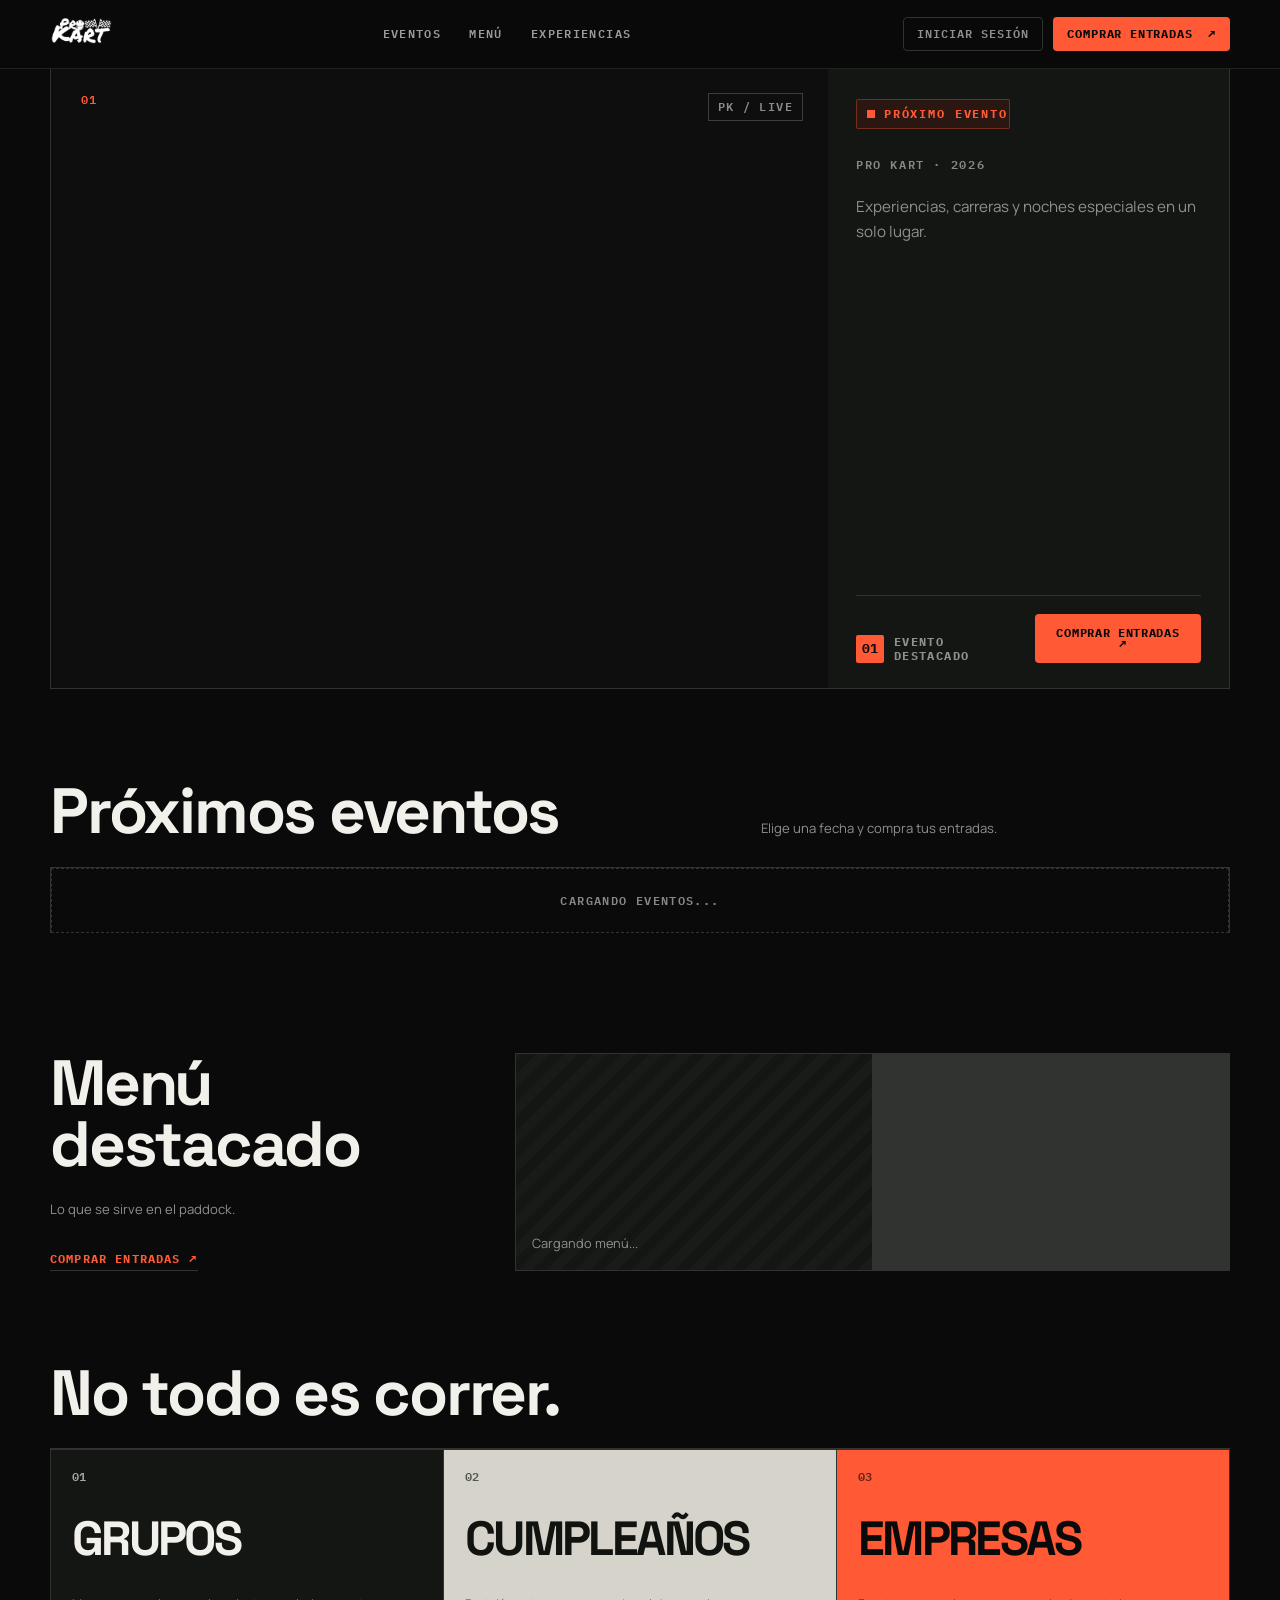
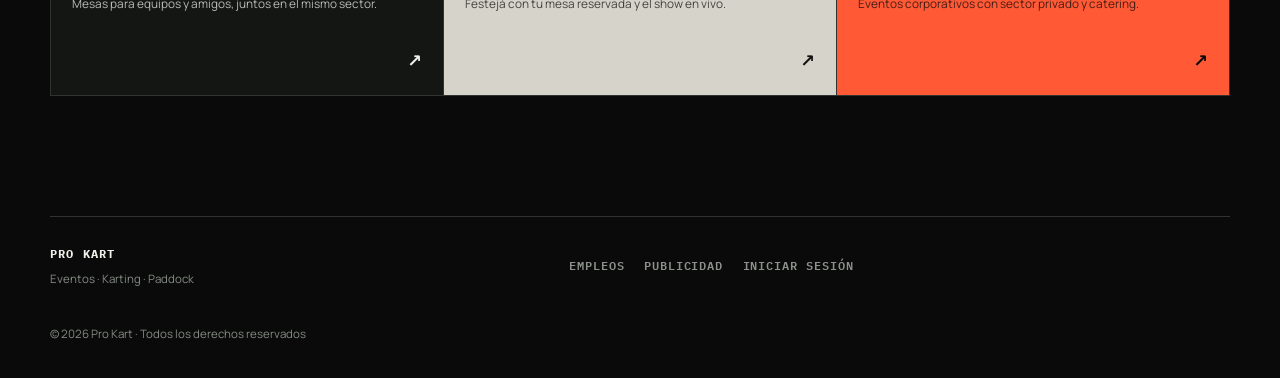
==== commit d68f5f68: "Convertir la portada en carrusel y sacarle el precio La portada mostraba "Mesas desde R$ ..." en la " ====
--- a/01 - Entradas/index.html
+++ b/01 - Entradas/index.html
@@ -53,18 +53,20 @@
       <div class="feature__media">
         <div class="feature__grid" aria-hidden="true"></div>
 
-        <!-- Portada dinámica: acá vive la identidad del evento (nombre y fecha).
-             La columna de la derecha no las repite. -->
-        <section class="evento" id="eventoPortada" hidden>
-          <img id="eventoImagen" alt="" />
-          <div class="evento__velo"></div>
-          <div class="evento__texto">
-            <p class="evento__tipo" id="eventoTagline"></p>
-            <h1 class="evento__nombre" id="eventoNombre"></h1>
-            <p class="evento__cuando">
-              <span><i></i><span id="eventoFecha"></span></span>
-              <span><i></i><span id="eventoLugar"></span></span>
-            </p>
+        <!-- Carrusel de portada. Una diapositiva por fecha publicada; app.js lo
+             llena desde la base. Con una sola fecha no aparece ningún control:
+             un carrusel de uno es una foto. -->
+        <section class="portada" id="eventoPortada" aria-roledescription="carrusel"
+                 aria-label="Próximas fechas" hidden>
+          <div class="portada__pista" id="portadaPista"></div>
+
+          <div class="portada__mando" id="portadaMando" hidden>
+            <button type="button" class="portada__flecha" id="portadaAnterior"
+                    aria-label="Fecha anterior">‹</button>
+            <div class="portada__puntos" id="portadaPuntos" role="tablist"
+                 aria-label="Elegir fecha"></div>
+            <button type="button" class="portada__flecha" id="portadaSiguiente"
+                    aria-label="Fecha siguiente">›</button>
           </div>
         </section>
 
@@ -77,11 +79,10 @@
       <div class="feature__info">
         <div class="eyebrow"><span></span> Próximo evento</div>
 
+        <!-- La columna sigue a la diapositiva que esté al frente: los datos son
+             los de esa fecha, no los de un evento fijo. -->
         <div class="feature__copy">
           <p class="feature__kicker">Pro Kart · 2026</p>
-          <!-- Con foto de portada acá va el precio, que es el dato que la
-               gente busca después del nombre. Sin foto, el nombre del evento. -->
-          <p class="feature__price" id="heroTitulo">Cargando evento...</p>
           <p id="heroSubtitulo" class="feature__sub">
             Experiencias, carreras y noches especiales en un solo lugar.
           </p>
@@ -90,8 +91,8 @@
 
         <div class="feature__footer">
           <div class="feature__meta">
-            <span class="feature__meta-num">01</span>
-            <span>Evento destacado</span>
+            <span class="feature__meta-num" id="heroContador">01</span>
+            <span id="heroContadorTexto">Evento destacado</span>
           </div>
           <button class="editorial-cta" id="btnComprar" type="button">
             Comprar entradas <span>↗</span>
@@ -242,12 +243,10 @@
 
               <div class="plano__lienzo" id="planoLienzo"></div>
 
-              <ul class="plano__leyenda">
-                <li><i class="ficha ficha--libre"></i> Disponible</li>
-                <li><i class="ficha ficha--sel"></i> Tu selección</li>
-                <li><i class="ficha ficha--tomada"></i> Reservada</li>
-                <li><i class="ficha ficha--unica"></i> Mesa única</li>
-              </ul>
+              <!-- La leyenda la dibuja app.js dentro de la hoja, junto a las
+                   mesas que explica. La que había acá quedaba fuera del papel
+                   y sin CSS: se veía como una lista con viñetas del navegador,
+                   diciendo por segunda vez lo mismo. -->
             </figure>
           </div>
 
@@ -407,6 +406,17 @@
 
       function openBooking(event) {
         if (event) event.preventDefault();
+
+        /* El botón de la portada sigue a la diapositiva que esté al frente.
+           Cuando esa fecha no es la que vende entradas, dice "Ver esta fecha"
+           y tiene que llevar al listado, no abrir un flujo de compra que no le
+           corresponde. app.js marca cuál es cuál en data-vende. */
+        if (event?.currentTarget?.dataset.vende === "0") {
+          document.getElementById("eventos")
+            ?.scrollIntoView({ behavior: "smooth", block: "start" });
+          return;
+        }
+
         booking.hidden = false;
         document.body.classList.add("booking-open");
         booking.scrollIntoView({ behavior: "smooth", block: "start" });
--- a/01 - Entradas/css/style.css
+++ b/01 - Entradas/css/style.css
@@ -397,31 +397,61 @@
   font: 600 0.72rem/1 var(--mono);
   letter-spacing: .12em;
 }
-.feature__media .evento {
-  position: absolute !important;
-  inset: 0 !important;
+/* =========================================================
+   EL CARRUSEL DE PORTADA
+   Una diapositiva por fecha publicada. Las diapositivas se apilan en el mismo
+   hueco y se cruzan por opacidad: no hay pista que desplazar ni medidas que
+   recalcular al cambiar de ancho.
+   ========================================================= */
+
+.portada {
+  position: absolute;
+  inset: 0;
   z-index: 2;
-  width: 100%;
-  height: 100%;
-  margin: 0 !important;
-  border: 0 !important;
-  border-radius: 0 !important;
-}
-
-/* La foto llena el marco. Con `height: auto` —que es lo que hereda de
-   plano.css, donde la portada es una tarjeta suelta— entraba por ancho y
-   dejaba 352px de negro debajo, con el nombre del evento y la fecha anclados
-   al fondo, flotando lejos de la imagen que estaban titulando. */
-.feature__media .evento img {
+  overflow: hidden;
+}
+
+.portada__pista { position: absolute; inset: 0; }
+
+.portada__slide {
+  position: absolute;
+  inset: 0;
+  opacity: 0;
+  visibility: hidden;
+  transition: opacity .7s var(--ease), visibility 0s linear .7s;
+}
+.portada__slide.es-activa {
+  opacity: 1;
+  visibility: visible;
+  transition: opacity .7s var(--ease), visibility 0s;
+}
+
+/* La foto llena el marco. El encuadre tira un poco hacia arriba porque en una
+   foto de escenario lo que importa está por encima del centro. */
+.portada__img {
   width: 100%;
   height: 100%;
   object-fit: cover;
   object-position: center 32%;
+  display: block;
+}
+
+/* Un acercamiento muy lento mientras la diapositiva está al frente. Es lo
+   único que se mueve solo, y es lo que evita que la portada se vea como una
+   foto pegada. */
+.portada__slide.es-activa .portada__img {
+  animation: portada-acerca 9s var(--ease) forwards;
+}
+@keyframes portada-acerca {
+  from { transform: scale(1); }
+  to   { transform: scale(1.06); }
 }
 
 /* Con la foto a sangre, el velo tiene que trabajar: el texto va sobre la
    imagen y no sobre negro plano. */
-.feature__media .evento__velo {
+.portada__velo {
+  position: absolute;
+  inset: 0;
   background: linear-gradient(
     180deg,
     rgba(9, 10, 9, .45) 0%,
@@ -430,20 +460,130 @@
     rgba(9, 10, 9, .94) 100%
   );
 }
-.feature__media .evento__texto { left: 34px; bottom: 30px; }
-.feature__media .evento__tipo {
+
+.portada__texto {
+  position: absolute;
+  left: 34px;
+  right: 34px;
+  bottom: 30px;
+}
+
+/* Con mando a la vista, el texto le deja el rincón libre: si no, un nombre de
+   lugar largo se mete por debajo de las flechas. Con una sola fecha no hay
+   mando y el texto usa todo el ancho. */
+.portada:has(#portadaMando:not([hidden])) .portada__texto { right: 240px; }
+
+.portada__tipo {
+  display: inline-block;
+  margin: 0 0 10px;
+  padding: 5px 10px;
+  border-radius: var(--radius-sm);
   background: var(--accent);
   color: var(--black);
-  border-radius: var(--radius-sm);
-  font: 700 0.72rem/1 var(--mono);
-  letter-spacing: .08em;
-}
-.feature__media .evento__nombre {
+  font: 700 var(--fs-label)/1 var(--mono);
+  letter-spacing: .12em;
+  text-transform: uppercase;
+}
+
+.portada__nombre {
+  margin: 0 0 8px;
   font: 700 clamp(2rem, 5vw, 4.4rem)/.95 var(--display);
   letter-spacing: -.055em;
-}
-.feature__media .evento__cuando {
-  font: 500 0.72rem/1.3 var(--mono);
+  text-wrap: balance;
+  text-shadow: 0 3px 22px rgba(0, 0, 0, .85);
+}
+
+.portada__cuando {
+  margin: 0;
+  display: flex;
+  flex-wrap: wrap;
+  align-items: center;
+  gap: 6px 16px;
+  color: var(--text);
+  font: 600 var(--fs-label)/1.4 var(--mono);
+  letter-spacing: .06em;
+  text-shadow: 0 2px 14px rgba(0, 0, 0, .9);
+}
+.portada__cuando:empty { display: none; }
+.portada__cuando span { display: inline-flex; align-items: center; gap: 8px; }
+.portada__cuando i {
+  width: 5px; height: 5px; flex: none;
+  border-radius: var(--radius-round);
+  background: var(--accent);
+}
+
+/* ---------------------------------------------- el mando */
+
+.portada__mando {
+  position: absolute;
+  right: 22px;
+  bottom: 22px;
+  z-index: 3;
+  display: flex;
+  align-items: center;
+  gap: 6px;
+  padding: 5px;
+  border: 1px solid rgba(241, 240, 235, .16);
+  border-radius: var(--radius);
+  background: rgba(9, 10, 9, .55);
+  backdrop-filter: blur(8px);
+}
+
+.portada__flecha {
+  display: grid;
+  place-items: center;
+  width: 32px;
+  height: 32px;
+  padding: 0;
+  border: 0;
+  border-radius: var(--radius-sm);
+  background: transparent;
+  color: var(--muted);
+  font-size: 1.3rem;
+  line-height: 1;
+  cursor: pointer;
+  transition: color var(--t-color) var(--ease), background-color var(--t-color) var(--ease);
+}
+.portada__flecha:hover { color: var(--text); background: rgba(241, 240, 235, .1); }
+
+.portada__puntos { display: flex; align-items: center; gap: 5px; }
+
+/* El punto es el control, pero el área que se toca es más grande que la marca
+   que se ve: en un teléfono un punto de 6px no se acierta. */
+.portada__punto {
+  display: grid;
+  place-items: center;
+  width: 26px;
+  height: 32px;
+  padding: 0;
+  border: 0;
+  background: transparent;
+  cursor: pointer;
+}
+.portada__punto span {
+  display: block;
+  width: 100%;
+  height: 3px;
+  border-radius: 2px;
+  background: rgba(241, 240, 235, .3);
+  transition: background-color var(--t-color) var(--ease);
+}
+.portada__punto:hover span { background: rgba(241, 240, 235, .6); }
+.portada__punto[aria-selected=true] span { background: var(--accent); }
+
+@media (max-width: 640px) {
+  .portada__texto,
+  .portada:has(#portadaMando:not([hidden])) .portada__texto {
+    left: 18px; right: 18px; bottom: 74px;
+  }
+  .portada__mando { right: 14px; bottom: 14px; left: 14px; justify-content: center; }
+}
+
+/* Sin movimiento: el carrusel sigue funcionando con los controles, pero no se
+   mueve ni se acerca solo. El reloj tampoco arranca (lo decide app.js). */
+@media (prefers-reduced-motion: reduce) {
+  .portada__slide { transition: none; }
+  .portada__slide.es-activa .portada__img { animation: none; }
 }
 
 /* La columna de datos del evento. Antes usaba `justify-content: space-between`
@@ -1279,11 +1419,10 @@
 /* El tracking tiene que bajar cuando el cuerpo sube. Una fuente dibujada para
    leerse a 16px lleva un espaciado que, a 60px, se ve suelto y anticuado. Es el
    detalle que más delata a un titular sin trabajar. */
-.feature__copy h1,
 .section-heading h2,
 .menu-intro h2,
 .booking-shell__header h2,
-.evento__nombre {
+.portada__nombre {
   letter-spacing: -.035em;
   /* Reparte las líneas en vez de dejar una palabra huérfana abajo. */
   text-wrap: balance;
--- a/01 - Entradas/css/plano.css
+++ b/01 - Entradas/css/plano.css
@@ -3,45 +3,9 @@
    Complementa css/style.css; usa sus mismos tokens.
    ========================================================= */
 
-/* ---------------- Portada del evento ---------------- */
-.evento {
-  position: relative;
-  overflow: hidden;
-  border-radius: var(--radius);
-  border: 1px solid var(--line-soft);
-  box-shadow: 0 26px 60px -30px #000;
-  margin-bottom: 26px;
-}
-.evento img { display: block; width: 100%; height: auto; }
-/* El velo era azulado —rgba(10,12,17)— sobre un sitio verde-negro. */
-.evento__velo {
-  position: absolute; inset: 0;
-  background: linear-gradient(180deg, rgba(9,10,9,0.55) 0%, transparent 32%, rgba(9,10,9,0.92) 100%);
-}
-.evento__texto {
-  position: absolute; left: 0; right: 0; bottom: 0;
-  padding: 22px clamp(16px, 4vw, 32px) clamp(16px, 3vw, 24px);
-}
-/* Rectángulo, no píldora: el sitio es de esquinas rectas. */
-.evento__tipo {
-  display: inline-block; margin: 0 0 8px;
-  font: 700 var(--fs-label)/1 var(--mono); letter-spacing: .14em; text-transform: uppercase;
-  color: var(--black); background: var(--accent);
-  padding: 5px 10px; border-radius: var(--radius-sm);
-}
-.evento__tipo:empty { display: none; }
-.evento__nombre {
-  margin: 0 0 6px; font-size: clamp(1.35rem, 4.4vw, 2.2rem);
-  line-height: 1.08; letter-spacing: -0.025em; text-wrap: balance;
-  text-shadow: 0 3px 22px rgba(0,0,0,0.9);
-}
-.evento__cuando {
-  margin: 0; font-size: clamp(0.84rem, 2vw, 1rem); font-weight: 600; color: #f1f0eb;
-  display: flex; flex-wrap: wrap; align-items: center; gap: 6px 14px;
-  text-shadow: 0 2px 14px rgba(0,0,0,0.9);
-}
-.evento__cuando > span { display: inline-flex; align-items: center; gap: 7px; }
-.evento__cuando i { width: 5px; height: 5px; border-radius: var(--radius-round); background: var(--accent); flex: none; }
+/* La portada del evento ahora es el carrusel .portada y vive en style.css,
+   que es donde está el resto del hero. Las reglas .evento que había acá no las
+   usaba ya ningún marcado. */
 
 /* ---------------- Barra de grupo ---------------- */
 .grupo {
@@ -472,15 +436,25 @@
   .plano__cabecera { padding: 11px 14px; }
   .plano__lectura { width: 100%; text-align: center; }
 
-  .hoja { padding: 14px 10px 16px; }
-  .hoja__frente { gap: 6px; }
-  .hoja__grid { gap: 3px; }
-
-  .mesa { min-height: 40px; padding: 4px 2px; }
-  .mesa__nombre { font-size: .68rem; }
-  /* En 360px la fila de nueve no deja lugar para dos renglones dentro de una
-     mesa. El número de sillas sigue estando en el marcador de la cabecera. */
-  .hoja__seccion--fondo .mesa__sillas { display: none; }
+  /* En el teléfono la hoja no se encoge: se arrastra.
+
+     Encogiéndola, las 51 mesas quedaban por debajo del mínimo táctil —A1 medía
+     42×40 y las de la fila de nueve, 29×40— y la fila de sillas de la Sección C
+     había que esconderla por falta de lugar, justo el dato que hace falta para
+     elegir. Un plano se mira arrastrándolo; con un ancho mínimo, cada mesa
+     vuelve a ser tocable y todas dicen lo mismo. */
+  .plano__lienzo {
+    overflow-x: auto;
+    -webkit-overflow-scrolling: touch;
+    /* El desvanecido del borde derecho es la señal de que hay más salón. */
+    mask-image: linear-gradient(90deg, #000 calc(100% - 26px), transparent);
+  }
+  .hoja { min-width: 600px; padding: 14px 12px 16px; }
+  .hoja__frente { gap: 8px; }
+  .hoja__grid { gap: 4px; }
+
+  .mesa { min-height: 44px; padding: 5px 3px; }
+  .mesa__nombre { font-size: .74rem; }
 
   .hoja__tarima-barra { font-size: .7rem; letter-spacing: .24em; text-indent: .24em; }
   .hoja__pasarela span { font-size: .52rem; letter-spacing: .2em; }
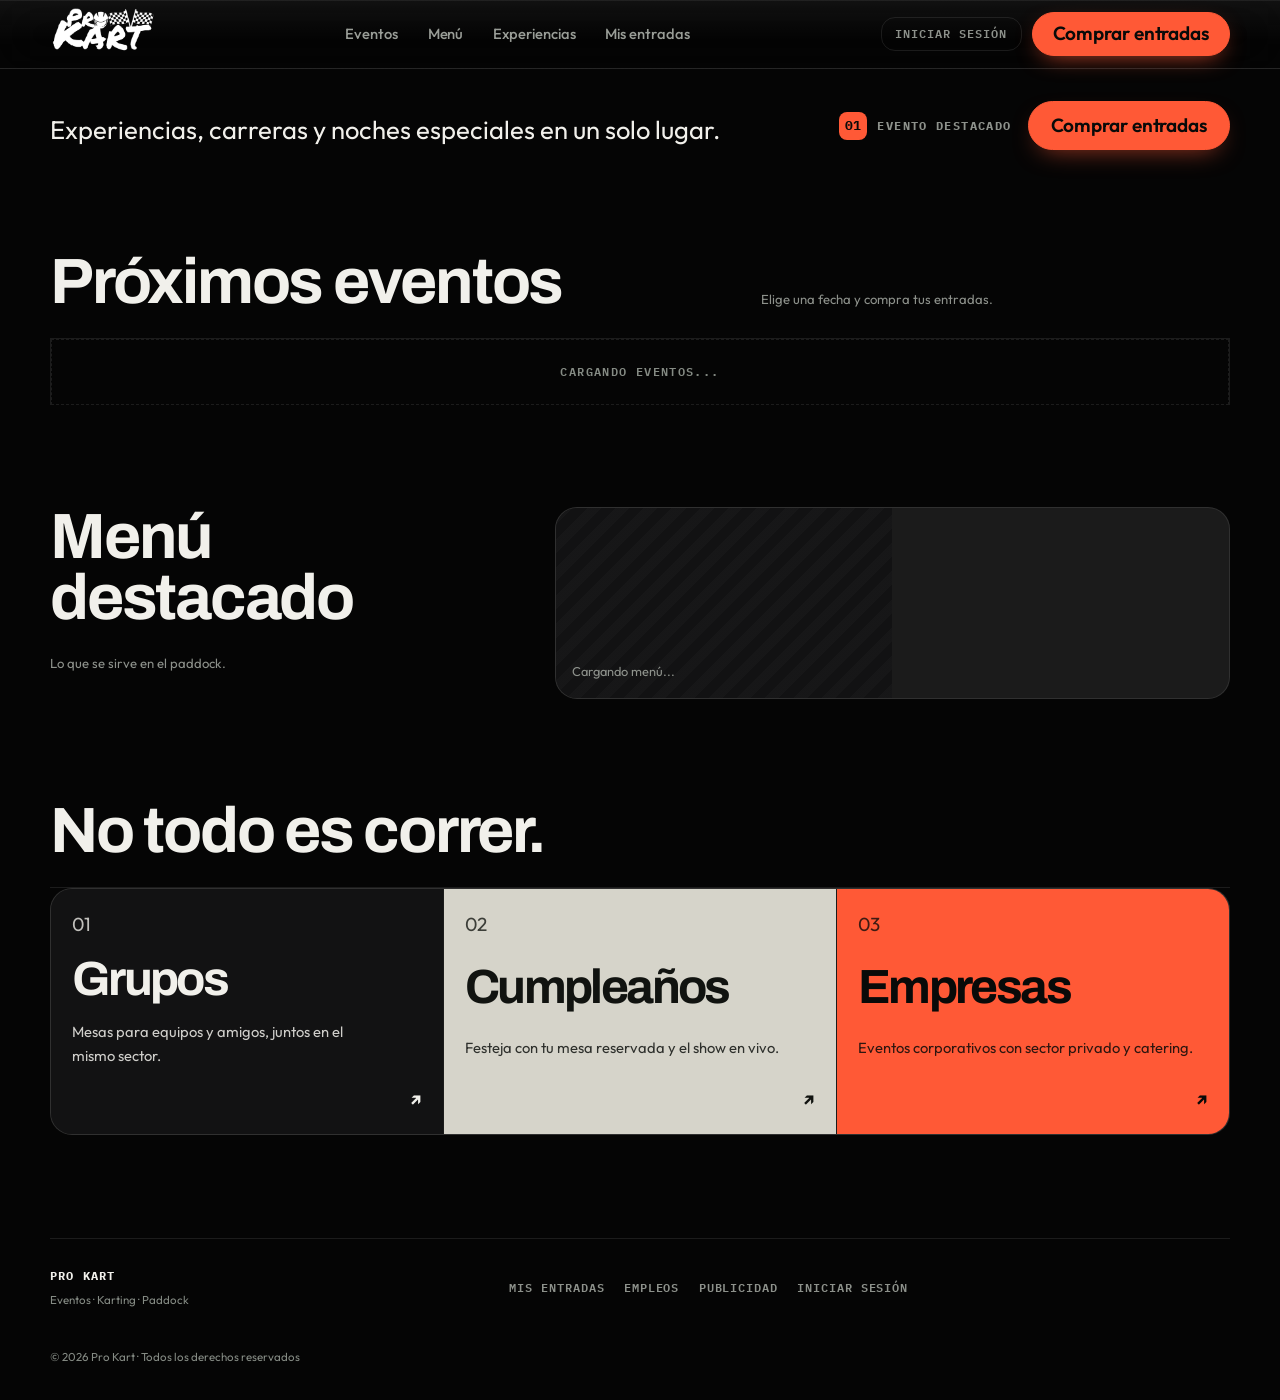
==== commit 7d32b370: "Control de ventas para Oro, Plata y General en panel; grilla de Plata a 6x11 (66 mesas)" ====
--- a/01 - Entradas/index.html
+++ b/01 - Entradas/index.html
@@ -1,20 +1,50 @@
 <!DOCTYPE html>
-<html lang="es">
+<!-- `home` es lo que enciende la foto de fondo. Solo la lleva esta página: el
+     resto carga la misma hoja y no debe heredarla. -->
+<html lang="es" class="home con-barra">
 <head>
   <meta charset="UTF-8" />
-  <meta name="viewport" content="width=device-width, initial-scale=1.0" />
+  <meta name="viewport" content="width=device-width, initial-scale=1.0, viewport-fit=cover" />
   <meta name="theme-color" content="#090a09" />
   <meta name="color-scheme" content="dark" />
+  <meta name="apple-mobile-web-app-capable" content="yes" />
+  <meta name="apple-mobile-web-app-status-bar-style" content="black-translucent" />
+  <meta name="apple-mobile-web-app-title" content="Pro Kart" />
   <title>Pro Kart · Eventos y entradas</title>
-  <link rel="icon" href="Logo Prokart.png" />
+  <link rel="icon" href="iconos/favicon-32.png" sizes="32x32" />
+  <link rel="apple-touch-icon" href="iconos/apple-touch-icon.png" />
+  <link rel="manifest" href="manifest.json" />
+
+  <!-- El estado de partida de las animaciones de entrada se decide acá, antes
+       de la primera pintura. Lo ponía anim.js, que va al final del body: los
+       bloques se veían un instante en su sitio, desaparecían y volvían a
+       entrar, un parpadeo en cada carga.
+       Red de seguridad: si anim.js no llega en 2,5 s se quita la clase y la
+       página se ve entera sin animar, en vez de quedarse en blanco. -->
+  <script>
+    (function () {
+      var raiz = document.documentElement;
+      if (!("IntersectionObserver" in window)) return;
+      if (window.matchMedia && matchMedia("(prefers-reduced-motion: reduce)").matches) return;
+      raiz.classList.add("con-reveal");
+      window.PROKART_REVEAL = "esperando";
+      setTimeout(function () {
+        if (window.PROKART_REVEAL !== "listo") {
+          window.PROKART_REVEAL = "caducado";
+          raiz.classList.remove("con-reveal");
+        }
+      }, 2500);
+    })();
+  </script>
 
   <link rel="preconnect" href="https://fonts.googleapis.com" />
   <link rel="preconnect" href="https://fonts.gstatic.com" crossorigin />
-  <link href="https://fonts.googleapis.com/css2?family=Manrope:wght@400;500;600;700;800&family=Space+Grotesk:wght@500;600;700&family=IBM+Plex+Mono:wght@500;600;700&display=swap" rel="stylesheet" />
+  <link href="https://fonts.googleapis.com/css2?family=Archivo:wdth,wght@75..125,400..900&amp;family=Outfit:wght@300..800&amp;family=IBM+Plex+Mono:wght@500;600;700&amp;display=swap" rel="stylesheet" />
 
   <link rel="stylesheet" href="css/style.css" />
   <link rel="stylesheet" href="css/plano.css" />
   <link rel="stylesheet" href="css/reserva.css" />
+  <link rel="stylesheet" href="css/barra.css" />
 </head>
 
 <body>
@@ -33,11 +63,12 @@
         <a href="#eventos">Eventos</a>
         <a href="#menu">Menú</a>
         <a href="#experiencias">Experiencias</a>
+        <a href="verificar.html">Mis entradas</a>
       </nav>
 
       <div class="header-actions">
         <a class="header-staff" href="admin/index.html">Iniciar sesión</a>
-        <a class="header-book" href="#reservar" id="headerReservar">Comprar entradas <span>↗</span></a>
+        <a class="header-book" href="#reservar" id="headerReservar">Comprar entradas</a>
       </div>
     </div>
   </header>
@@ -49,57 +80,72 @@
          Los IDs heroTitulo/heroSubtitulo/btnComprar siguen vivos
          para que app.js pueda continuar cargando el evento desde DB.
          ===================================================== -->
+    <!-- La portada es el afiche y nada más. Antes era una foto encajonada en una
+         columna con una caja de texto al lado que repetía el nombre del sitio:
+         el afiche de un evento ya dice qué es, cuándo y cuánto — taparlo con
+         tipografía es discutirle a la pieza que se pagó por hacer.
+
+         Es panorámica y va de lado a lado: una fecha por pantalla, que se
+         desliza con el dedo. Las barras de arriba dicen cuántas fechas hay y
+         cuál está al frente. -->
     <section class="feature" id="hero">
-      <div class="feature__media">
-        <div class="feature__grid" aria-hidden="true"></div>
-
-        <!-- Carrusel de portada. Una diapositiva por fecha publicada; app.js lo
-             llena desde la base. Con una sola fecha no aparece ningún control:
-             un carrusel de uno es una foto. -->
-        <section class="portada" id="eventoPortada" aria-roledescription="carrusel"
-                 aria-label="Próximas fechas" hidden>
-          <div class="portada__pista" id="portadaPista"></div>
-
-          <div class="portada__mando" id="portadaMando" hidden>
-            <button type="button" class="portada__flecha" id="portadaAnterior"
-                    aria-label="Fecha anterior">‹</button>
-            <div class="portada__puntos" id="portadaPuntos" role="tablist"
-                 aria-label="Elegir fecha"></div>
-            <button type="button" class="portada__flecha" id="portadaSiguiente"
-                    aria-label="Fecha siguiente">›</button>
-          </div>
-        </section>
-
-        <div class="feature__art" aria-hidden="true">
-          <span class="feature__number">01</span>
-          <div class="feature__marker">PK / LIVE</div>
-        </div>
-      </div>
-
-      <div class="feature__info">
-        <div class="eyebrow"><span></span> Próximo evento</div>
-
-        <!-- La columna sigue a la diapositiva que esté al frente: los datos son
-             los de esa fecha, no los de un evento fijo. -->
-        <div class="feature__copy">
-          <p class="feature__kicker">Pro Kart · 2026</p>
+      <h1 class="sr-only">Pro Kart · entradas para eventos</h1>
+
+      <section class="portada" id="eventoPortada" aria-roledescription="carrusel"
+               aria-label="Próximas fechas" hidden>
+        <div class="portada__pista" id="portadaPista"></div>
+
+        <!-- Progreso tipo historias: una barra por fecha, y la del frente se va
+             llenando mientras corre el reloj. Es el indicador y es el control:
+             tocar una barra lleva a esa fecha. -->
+        <div class="portada__progreso" id="portadaPuntos" role="tablist"
+             aria-label="Elegir fecha" hidden></div>
+
+        <!-- Las flechas solo se muestran con ratón: en el teléfono se desliza. -->
+        <button type="button" class="portada__flecha portada__flecha--anterior"
+                id="portadaAnterior" aria-label="Fecha anterior" hidden>‹</button>
+        <button type="button" class="portada__flecha portada__flecha--siguiente"
+                id="portadaSiguiente" aria-label="Fecha siguiente" hidden>›</button>
+      </section>
+
+      <!-- La ficha de la fecha que está al frente, debajo del afiche y no
+           encima. Conserva los IDs que app.js escribe en cada cambio de
+           diapositiva. -->
+      <div class="feature__pie">
+        <div class="feature__ficha">
           <p id="heroSubtitulo" class="feature__sub">
             Experiencias, carreras y noches especiales en un solo lugar.
           </p>
           <dl class="feature__datos" id="heroDatos"></dl>
         </div>
 
-        <div class="feature__footer">
-          <div class="feature__meta">
+        <div class="feature__accion">
+          <span class="feature__meta">
             <span class="feature__meta-num" id="heroContador">01</span>
             <span id="heroContadorTexto">Evento destacado</span>
-          </div>
-          <button class="editorial-cta" id="btnComprar" type="button">
-            Comprar entradas <span>↗</span>
+          </span>
+          <button class="btn btn--primary" id="btnComprar" type="button">
+            Comprar entradas
           </button>
         </div>
       </div>
     </section>
+
+    <!-- =====================================================
+         PUBLICIDAD — espacio alquilable
+         Va justo debajo de la portada: es el sitio de más valor de la página y
+         es lo que se le vende al anunciante. La pieza la resuelve la base: si
+         hay campaña vigente sale la del anunciante, si no sale la de la casa
+         ofreciendo el espacio.
+         ===================================================== -->
+    <aside class="pieza-destacada" id="piezaDestacada" hidden>
+      <a class="pieza__link" id="piezaLink" href="anunciar.html">
+        <img class="pieza__img" id="piezaImg" src="" alt="Espacio publicitario" />
+      </a>
+      <p class="pieza__nota">Espacio publicitario</p>
+    </aside>
+
+
 
     <!-- =====================================================
          EVENTOS
@@ -125,7 +171,6 @@
       <div class="menu-intro">
         <h2>Menú destacado</h2>
         <p>Lo que se sirve en el paddock.</p>
-        <a href="#reservar" class="text-cta">Comprar entradas <span>↗</span></a>
       </div>
 
       <!-- Productos destacados: los edita el admin en el panel.
@@ -134,18 +179,6 @@
         <div class="menu-tile"><span>Cargando menú...</span></div>
       </div>
     </section>
-
-    <!-- =====================================================
-         PUBLICIDAD — espacio alquilable
-         La pieza la resuelve la base: si hay campaña vigente sale la del
-         anunciante, si no sale la de la casa ofreciendo el espacio.
-         ===================================================== -->
-    <aside class="pieza-destacada" id="piezaDestacada" hidden>
-      <a class="pieza__link" id="piezaLink" href="anunciar.html">
-        <img class="pieza__img" id="piezaImg" src="" alt="Espacio publicitario" />
-      </a>
-      <p class="pieza__nota">Espacio publicitario</p>
-    </aside>
 
     <!-- =====================================================
          EXPERIENCIAS
@@ -158,23 +191,25 @@
       </div>
 
       <div class="experience-grid">
+        <!-- Títulos en caja normal y no en mayúsculas, y una flecha que dice que la
+             tarjeta se toca: sin ella se leía como un bloque de texto. -->
         <a href="#reservar" class="experience-card experience-card--dark">
           <span>01</span>
-          <strong>GRUPOS</strong>
+          <strong>Grupos</strong>
           <p>Mesas para equipos y amigos, juntos en el mismo sector.</p>
-          <b>↗</b>
+          <b aria-hidden="true">↗</b>
         </a>
         <a href="#reservar" class="experience-card experience-card--light">
           <span>02</span>
-          <strong>CUMPLEAÑOS</strong>
-          <p>Festejá con tu mesa reservada y el show en vivo.</p>
-          <b>↗</b>
+          <strong>Cumpleaños</strong>
+          <p>Festeja con tu mesa reservada y el show en vivo.</p>
+          <b aria-hidden="true">↗</b>
         </a>
         <a href="#reservar" class="experience-card experience-card--accent">
           <span>03</span>
-          <strong>EMPRESAS</strong>
+          <strong>Empresas</strong>
           <p>Eventos corporativos con sector privado y catering.</p>
-          <b>↗</b>
+          <b aria-hidden="true">↗</b>
         </a>
       </div>
     </section>
@@ -205,6 +240,12 @@
           <span class="step-indicator__dot">3</span>
           <span class="step-indicator__label">Datos</span>
         </div>
+        <!-- El pago es un paso más y no una ventana que aparece de la nada:
+             desde el primer momento se ve que faltan cuatro, no tres. -->
+        <div class="step-indicator" data-step="4">
+          <span class="step-indicator__dot">4</span>
+          <span class="step-indicator__label">Pago</span>
+        </div>
       </div>
 
       <div class="booking-panels">
@@ -214,7 +255,7 @@
           <div class="areas-grid" id="areasGrid">
             <p class="hint">Cargando áreas disponibles...</p>
           </div>
-          <span class="error" data-for="area"></span>
+          <span class="error" role="alert" data-for="area"></span>
         </section>
 
         <!-- PASO 2 -->
@@ -254,12 +295,12 @@
             <p id="sinPlanoTexto"></p>
           </div>
 
-          <span class="error" data-for="lugar"></span>
-
-          <div class="actions">
-            <button type="button" class="btn btn--ghost" id="btnVolverArea">← Cambiar área</button>
-            <button type="button" class="btn btn--primary" id="btnIrDatos" disabled>Continuar</button>
-          </div>
+          <span class="error" role="alert" data-for="lugar"></span>
+
+          <!-- «Cambiar área» y «Continuar» de este paso no van acá: viven en el
+               pie del flujo (#pieLugar, debajo del total). Pegados con sticky
+               dentro de este panel, que es el que scrollea, nacían encima del
+               plano y tapaban mesas en el teléfono. -->
         </section>
 
         <!-- PASO 3 -->
@@ -272,34 +313,37 @@
               <div class="field">
                 <label for="nombre">Nombre</label>
                 <input type="text" id="nombre" name="nombre" required placeholder="Ej: Juan" />
-                <span class="error" data-for="nombre"></span>
+                <span class="error" role="alert" data-for="nombre"></span>
               </div>
               <div class="field">
                 <label for="apellido">Apellido</label>
                 <input type="text" id="apellido" name="apellido" required placeholder="Ej: Pérez" />
-                <span class="error" data-for="apellido"></span>
+                <span class="error" role="alert" data-for="apellido"></span>
               </div>
-              <div class="field">
-                <label for="documento">Cédula de identidad / CPF</label>
-                <input type="text" id="documento" name="documento" required placeholder="Ej: 123.456.789-00" />
-                <span class="error" data-for="documento"></span>
-              </div>
+              <!-- El documento no se pide: lo aporta la pasarela con el pago,
+                   y ése es el que sirve en la puerta porque está respaldado por
+                   la transferencia. Pedirlo era hacer tipear un número que la
+                   pasarela ya conoce y que nadie podía confirmar. -->
               <div class="field">
                 <label for="whatsapp">Número de WhatsApp</label>
                 <input type="tel" id="whatsapp" name="whatsapp" required placeholder="Ej: (11) 99999-9999" />
-                <span class="error" data-for="whatsapp"></span>
+                <span class="error" role="alert" data-for="whatsapp"></span>
               </div>
+              <!-- El correo dejó de ser opcional: es por donde llegan las
+                   entradas con su código. Sin él la compra queda sin forma de
+                   entregarse. -->
               <div class="field">
-                <label for="email">Correo <span class="field__opcional">(opcional)</span></label>
-                <input type="email" id="email" name="email" placeholder="Para recibir el comprobante" />
-                <span class="error" data-for="email"></span>
+                <label for="email">Correo</label>
+                <input type="email" id="email" name="email" required
+                       autocomplete="email" placeholder="Ahí te llegan las entradas" />
+                <span class="error" role="alert" data-for="email"></span>
               </div>
             </div>
 
-            <div class="actions">
-              <button type="button" class="btn btn--ghost" id="btnVolverLugar">← Volver</button>
-              <button type="submit" class="btn btn--primary" id="btnContinuar">Ir a pagar</button>
-            </div>
+            <!-- «Volver» e «Ir a pagar» viven en el pie del flujo (#pieDatos),
+                 igual que los del paso 2: pegados con sticky dentro del panel
+                 flotaban encima del campo del correo. «Ir a pagar» sigue siendo
+                 el botón de envío de este formulario por su atributo form. -->
           </form>
         </section>
       </div>
@@ -313,6 +357,22 @@
           <small>Total</small>
           <strong id="total">R$ 0,00</strong>
         </div>
+      </div>
+
+      <!-- Pie del paso 2: fila propia del flujo, debajo del total. No scrollea
+           con el plano, así que no tapa ninguna mesa. app.js lo muestra solo en
+           el paso 2 (irAPaso). Los ids son los mismos de antes. -->
+      <div class="actions booking-pie" id="pieLugar" hidden>
+        <button type="button" class="btn btn--ghost" id="btnVolverArea">← Cambiar área</button>
+        <button type="button" class="btn btn--primary" id="btnIrDatos" disabled>Continuar</button>
+      </div>
+
+      <!-- Pie del paso 3, mismo criterio que el del paso 2. «Ir a pagar» está
+           fuera del formulario pero sigue siendo su botón de envío gracias a
+           form="formRegistro": el submit y la tecla Enter funcionan igual. -->
+      <div class="actions booking-pie" id="pieDatos" hidden>
+        <button type="button" class="btn btn--ghost" id="btnVolverLugar">← Volver</button>
+        <button type="submit" class="btn btn--primary" id="btnContinuar" form="formRegistro">Ir a pagar</button>
       </div>
     </section>
 
@@ -330,6 +390,65 @@
         <button type="button" class="modal__ok" id="modalOk">Continuar</button>
       </div>
     </div>
+
+    <!-- =====================================================
+         PASO 4 — PAGO
+         Lo último que se ve antes de que el cobro exista. Hasta que no se
+         toca "Pagar" no se llama a create-order: no hay mesa tomada ni reloj
+         corriendo, y por eso "Editar" alcanza con cerrar la ventana.
+
+         En el teléfono ocupa la pantalla entera: es la decisión de la compra,
+         y no hay nada detrás que valga la pena mirar. Lleva su propio riel de
+         pasos porque el de arriba queda tapado, y sin él el paso 4 no se
+         vería como paso.
+         ===================================================== -->
+    <div class="modal" id="modalPago" role="dialog" aria-modal="true"
+         aria-labelledby="modalPagoTitulo" hidden>
+      <div class="modal__caja modal__caja--pago">
+
+        <header class="pago-cab">
+          <div class="booking-steps steps-rail" aria-label="Paso 4 de 4: pago">
+            <div class="step-indicator done" data-step="1">
+              <span class="step-indicator__dot">1</span>
+              <span class="step-indicator__label">Área</span>
+            </div>
+            <div class="step-indicator done" data-step="2">
+              <span class="step-indicator__dot">2</span>
+              <span class="step-indicator__label">Lugar</span>
+            </div>
+            <div class="step-indicator done" data-step="3">
+              <span class="step-indicator__dot">3</span>
+              <span class="step-indicator__label">Datos</span>
+            </div>
+            <div class="step-indicator active" data-step="4">
+              <span class="step-indicator__dot">4</span>
+              <span class="step-indicator__label">Pago</span>
+            </div>
+          </div>
+        </header>
+
+        <div class="pago-cuerpo">
+          <h3 id="modalPagoTitulo">Revisa tu compra</h3>
+          <p>Esto es lo que vas a pagar.</p>
+
+          <div class="resumen-compra" id="resumenPago"></div>
+          <span class="error" role="alert" data-for="pago"></span>
+        </div>
+
+        <footer class="pago-pie">
+          <!-- El total vive en el pie y no en la lista: es el número que no se
+               puede perder de vista, y en una pantalla corta la última fila de
+               la lista queda debajo del doblez. Acá está siempre, al lado del
+               botón que lo cobra. -->
+          <p class="pago-total"><span>Total</span><strong id="pagoTotal">R$ 0,00</strong></p>
+          <p class="pago-aviso">Al pagar, tu lugar queda reservado 5 minutos.</p>
+          <div class="modal__acciones">
+            <button type="button" class="btn btn--ghost" id="btnEditarCompra">Editar</button>
+            <button type="button" class="btn btn--primary" id="btnPagar">Pagar</button>
+          </div>
+        </footer>
+      </div>
+    </div>
   </main>
 
   <footer class="site-footer">
@@ -339,6 +458,10 @@
     </div>
 
     <nav class="site-footer__enlaces" aria-label="Enlaces del pie">
+      <!-- «Mis Entradas» vive en la barra de arriba, que en el teléfono se
+           ocultaba entera: quien ya había comprado no tenía por dónde consultar
+           su entrada. Acá queda además del encabezado, no en vez de él. -->
+      <a href="verificar.html">Mis entradas</a>
       <a href="empleos.html">Empleos</a>
       <a href="anunciar.html">Publicidad</a>
       <!-- El acceso al panel se repite acá porque en el teléfono el del
@@ -380,6 +503,34 @@
   </footer>
 
   <!-- =====================================================
+       BARRA DE LA APP (solo en el teléfono, ver css/barra.css)
+       Inicio · Menú · Comprar · Reservar · Mis entradas.
+       «Reservar» lleva a Grupos y privados; «Comprar» abre la compra.
+       ===================================================== -->
+  <nav class="app-barra" aria-label="Navegación de la app">
+    <a class="app-barra__item" href="#inicio" data-seccion="inicio" aria-current="page">
+      <svg viewBox="0 0 24 24" aria-hidden="true" focusable="false"><path d="M3.5 10.5 12 4l8.5 6.5"/><path d="M5.5 9v10.5h13V9"/><path d="M10 19.5v-5h4v5"/></svg>
+      <span>Inicio</span>
+    </a>
+    <a class="app-barra__item" href="#menu" data-seccion="menu">
+      <svg viewBox="0 0 24 24" aria-hidden="true" focusable="false"><path d="M6.5 3v5.5a2.5 2.5 0 0 0 5 0V3"/><path d="M9 3v18"/><path d="M17.5 21V3c-2 1.2-3 3.6-3 6.5V14h3"/></svg>
+      <span>Menú</span>
+    </a>
+    <a class="app-barra__item app-barra__item--comprar" href="#reservar">
+      <span class="app-barra__boton"><svg viewBox="0 0 24 24" aria-hidden="true" focusable="false"><path d="M3.5 8A1.5 1.5 0 0 1 5 6.5h14A1.5 1.5 0 0 1 20.5 8v2.2a1.8 1.8 0 0 0 0 3.6V16a1.5 1.5 0 0 1-1.5 1.5H5A1.5 1.5 0 0 1 3.5 16v-2.2a1.8 1.8 0 0 0 0-3.6z"/><path d="M14.5 6.5v2M14.5 11v2M14.5 15.5v2"/></svg></span>
+      <span>Comprar</span>
+    </a>
+    <a class="app-barra__item" href="#experiencias" data-seccion="experiencias">
+      <svg viewBox="0 0 24 24" aria-hidden="true" focusable="false"><circle cx="9" cy="8.5" r="3.2"/><path d="M3 19.5a6 6 0 0 1 12 0"/><path d="M15.5 5.6a3.2 3.2 0 0 1 0 5.8"/><path d="M17.5 14a6 6 0 0 1 3.5 5.5"/></svg>
+      <span>Reservar</span>
+    </a>
+    <a class="app-barra__item" href="verificar.html">
+      <svg viewBox="0 0 24 24" aria-hidden="true" focusable="false"><rect x="4" y="4" width="6.5" height="6.5" rx="1.2"/><rect x="13.5" y="4" width="6.5" height="6.5" rx="1.2"/><rect x="4" y="13.5" width="6.5" height="6.5" rx="1.2"/><path d="M13.5 13.5h2.5v2.5M20 13.5v2.5M13.5 20h2.5M18.5 18.5H20V20"/></svg>
+      <span>Mis entradas</span>
+    </a>
+  </nav>
+
+  <!-- =====================================================
        OVERLAY publicitario
        Se abre una vez por día. El botón que lo cierra muestra las visitas
        de hoy: es el mismo control, con el número encima.
@@ -398,10 +549,17 @@
   <script>
     (() => {
       const booking = document.getElementById("reservar");
-      const openers = [
+
+      /* Todo lo que apunta a #reservar abre el flujo. Esta lista tenía solo los
+         dos botones, y las tres tarjetas de experiencias más el enlace del menú
+         apuntaban por su cuenta a una sección `hidden` —o sea display:none—.
+         Un ancla a un elemento que no se muestra no lleva a ningún lado: eran
+         cuatro llamadas a la acción que no hacían absolutamente nada. */
+      const openers = [...new Set([
         document.getElementById("btnComprar"),
-        document.getElementById("headerReservar")
-      ].filter(Boolean);
+        ...document.querySelectorAll('a[href="#reservar"]')
+      ].filter(Boolean))];
+
       const closer = document.getElementById("closeBooking");
 
       function openBooking(event) {
@@ -419,7 +577,10 @@
 
         booking.hidden = false;
         document.body.classList.add("booking-open");
-        booking.scrollIntoView({ behavior: "smooth", block: "start" });
+        /* Ya no hace falta desplazarse hasta el flujo: abierto ocupa la ventana
+           entera. El `scrollIntoView` que había acá, con la caja en posición
+           fija, o no hacía nada o dejaba la página de debajo corrida. */
+        document.getElementById("closeBooking")?.focus({ preventScroll: true });
       }
 
       openers.forEach(el => el.addEventListener("click", openBooking));
@@ -429,11 +590,54 @@
         document.getElementById("inicio")?.scrollIntoView({ behavior: "smooth", block: "start" });
       });
 
-      // Los eventos de la portada son enlaces internos; no necesitamos
-      // inventar contenido dinámico que la base de datos aún no provee.
+      /* Si se llega desde otra página con la barra de la app («Comprar» en Mis
+         entradas lleva a index.html#reservar), la compra se abre sola. El ancla
+         se limpia para que recargar la página no la vuelva a abrir. */
+      if (location.hash === "#reservar") {
+        history.replaceState(null, "", location.pathname + location.search);
+        openBooking();
+      }
+
+      /* La pestaña de la barra sigue a la sección que está a la vista: la última
+         cuyo borde de arriba ya pasó el 40% de la pantalla. Arriba de todo es
+         Inicio. Se mide en el cuadro siguiente, no en cada evento de scroll. */
+      const pestanas = [...document.querySelectorAll(".app-barra__item[data-seccion]")];
+      const secciones = pestanas
+        .map((p) => document.getElementById(p.dataset.seccion))
+        .filter((s) => s && s.id !== "inicio");
+      if (pestanas.length) {
+        const marcar = () => {
+          const linea = window.innerHeight * 0.4;
+          let actual = "inicio";
+          for (const s of secciones) {
+            if (s.getBoundingClientRect().top <= linea) actual = s.id;
+          }
+          pestanas.forEach((p) => {
+            if (p.dataset.seccion === actual) p.setAttribute("aria-current", "page");
+            else p.removeAttribute("aria-current");
+          });
+        };
+        let cuadro = 0;
+        const pedir = () => {
+          cancelAnimationFrame(cuadro);
+          cuadro = requestAnimationFrame(marcar);
+        };
+        window.addEventListener("scroll", pedir, { passive: true });
+        /* También cuando cambia el alto de la página. Al cargar, eventos y menú
+           todavía no llegaron, la página es corta y la sección del menú queda
+           cerca de arriba: sin esto «Menú» salía marcada con la página quieta
+           arriba de todo, porque nada volvía a medir cuando el contenido llegaba. */
+        if ("ResizeObserver" in window) new ResizeObserver(pedir).observe(document.body);
+        marcar();
+      }
     })();
   </script>
 
+  <!-- anim.js va antes que la librería de Supabase, que baja de un CDN y puede
+       tardar: los bloques ya nacen ocultos (lo decide el script del <head>) y
+       cuanto antes llegue quien los muestra, mejor. No depende de app.js: se
+       engancha a los contenedores que app.js rellena, que ya están en el HTML. -->
+  <script src="js/anim.js"></script>
   <script src="https://cdn.jsdelivr.net/npm/@supabase/supabase-js@2/dist/umd/supabase.min.js"></script>
   <script src="js/config.js"></script>
   <script src="js/supabaseClient.js"></script>
--- a/01 - Entradas/css/style.css
+++ b/01 - Entradas/css/style.css
@@ -4,12 +4,20 @@
    ========================================================= */
 
 :root {
-  --bg: #090a09;
-  --bg-2: #101110;
-  --surface: #141614;
-  --surface-2: #1a1c1a;
-  --line: #30332f;
-  --line-soft: #20231f;
+  /* Negro OLED. Un fondo casi-negro con tinte verde apagaba los orbes: el color
+     de la luz de fondo solo se lee si el fondo es realmente neutro y profundo. */
+  --bg: #050505;
+  --bg-2: #0b0b0c;
+  --surface: #121213;
+  --surface-2: #17171a;
+
+  /* Los filetes dejan de ser gris sólido y pasan a ser luz.
+     `#30332f` era un borde gris genérico de 1px, que es la marca de casa del
+     diseño por defecto. Un canto de cristal no es un color: es blanco a muy
+     baja opacidad, que toma el tono de lo que tiene detrás. */
+  --line: rgba(255, 255, 255, .09);
+  --line-soft: rgba(255, 255, 255, .05);
+  --line-fuerte: rgba(255, 255, 255, .16);
   --text: #f1f0eb;
   --muted: #8d918b;
   /* #5d625c daba 3,18:1 sobre el fondo y 2,92:1 sobre --surface: por debajo del
@@ -29,9 +37,18 @@
   --success: #63d78c;
   --danger: #ff6660;
   --oro: #d9b85d;
-
-  --sans: "Manrope", system-ui, -apple-system, BlinkMacSystemFont, "Segoe UI", sans-serif;
-  --display: "Space Grotesk", var(--sans);
+  /* El tercer nivel era azul (--info), que no dice nada al lado de oro y plata.
+     Bronce cierra el podio: los tres se leen como una escala sin necesidad de
+     que nadie lea las etiquetas. */
+  --bronce: #c98a58;
+  --bronce-tint: rgba(201, 138, 88, .13);
+
+  --sans: "Outfit", "Manrope", system-ui, -apple-system, BlinkMacSystemFont, "Segoe UI", sans-serif;
+  /* Archivo en vez de Space Grotesk. Es variable en dos ejes —ancho y peso—, así
+     que el titular del evento puede abrirse a Expanded y pesar 800 de verdad. La
+     hoja pedía 800 en ocho sitios y el query solo cargaba hasta 700: el navegador
+     lo engordaba con un trazo sintético que a 2,4rem se veía sucio. */
+  --display: "Archivo", var(--sans);
   --mono: "IBM Plex Mono", ui-monospace, SFMono-Regular, Consolas, monospace;
 
   /* Complementos de la paleta: tonos que el flujo de reserva, la validación
@@ -51,18 +68,90 @@
   --plata-tint: rgba(185, 188, 182, .10);
   --info-tint: rgba(106, 169, 255, .13);
 
+  /* Tonos que estaban escritos a mano y repetidos. #ff6848 aparecía en tres
+     componentes, #5a5e57 en dos hojas distintas y #0d0e0d en tres sitios: un
+     color sin nombre no se puede cambiar de una vez. */
+  --accent-hover: #ff6848;
+  --line-hover: #5a5e57;
+  --bg-media: #0d0e0d;
+  --accent-ring: rgba(255, 89, 54, .18);
+  --danger-ring: rgba(255, 102, 96, .25);
+
   --max: 1180px;
 
-  /* Forma: tres radios y nada más. El sitio es de esquinas rectas; cuando
-     conviven nueve radios distintos, ninguno significa nada. --radius-lg queda
-     como alias de --radius para no romper las hojas que ya lo nombran. */
-  --radius-sm: 2px;   /* chips, insignias, rótulos */
-  --radius: 4px;      /* cajas, campos, botones */
-  --radius-lg: 4px;
+  /* Un solo canal para todo el sitio. Había dos —36px en index, 32px en pagar—,
+     así que las dos páginas no alineaban entre sí por 2px. */
+  --gutter: 18px;
+  --container: min(var(--max), calc(100% - var(--gutter) * 2));
+
+  /* Espaciado. No había ni un token: cada padding y cada gap era un número
+     suelto. Base 4px, que es la retícula que ya seguían la mayoría a ojo. */
+  --s-1: 4px;
+  --s-2: 8px;
+  --s-3: 12px;
+  --s-4: 16px;
+  --s-5: 20px;
+  --s-6: 24px;
+  --s-8: 32px;
+  --s-10: 40px;
+  --s-12: 48px;
+  --s-16: 64px;
+  --s-20: 80px;
+  --s-24: 96px;
+
+  /* Separación entre secciones. Antes eran cinco valores distintos —92, 120, 90,
+     120, 120— para exactamente el mismo gesto. Fluido, así que no necesita
+     media query para encogerse en el teléfono. */
+  --rhythm: clamp(64px, 8vw, 112px);
+
+  /* Apilado. Los valores vivían repartidos entre tres hojas, así que nadie veía
+     la escala entera al añadir una capa nueva. */
+  --z-base: 0;
+  --z-sticky: 50;
+  --z-flujo: 55;    /* el flujo de compra, por encima del encabezado */
+  --z-modal: 60;
+  --z-overlay: 90;
+
+  /* Forma. Una escala documentada y sin excepciones, que es lo que impide que
+     el sitio se vea mezclado: botones redondos en una retícula cuadrada, o
+     tarjetas cuadradas en una página de botones píldora, se lee como roto.
+
+         Botones ....... píldora completa   (--radius-pill)
+         Tarjetas ...... 22px               (--radius-lg)
+         Contenedores .. 28px               (--radius-xl)
+         Campos ........ 14px               (--radius)
+         Chips .........  8px               (--radius-sm)
+
+     El cristal necesita radios grandes: un canto iluminado sobre una esquina de
+     4px no se ve, no hay recorrido donde la luz caiga. */
+  --radius-sm: 8px;
+  --radius: 14px;
+  --radius-lg: 22px;
+  --radius-xl: 28px;
+  --radius-pill: 999px;
   --radius-round: 50%; /* solo lo que es literalmente un círculo */
 
-  --shadow: 0 10px 25px rgba(0,0,0,.45);
-  --shadow-lg: 0 24px 60px -22px rgba(0,0,0,.9);
+  /* Sombras tintadas. Eran negro puro, y un negro puro sobre un fondo cálido no
+     se lee como sombra sino como agujero: la luz de la escena es naranja, así
+     que lo que esa luz no alcanza tiene que conservar algo de su tono.
+
+     --shadow-md lo nombraba verificar.css y no existía en ninguna hoja: una
+     custom property indefinida invalida la declaración entera, así que las
+     tarjetas de entrada del usuario salían planas. */
+  --shadow-sm: 0 2px 10px rgba(12, 4, 2, .45);
+  --shadow-md: 0 8px 24px rgba(12, 4, 2, .5);
+  --shadow: 0 16px 40px -12px rgba(12, 4, 2, .6);
+  --shadow-lg: 0 30px 70px -24px rgba(12, 4, 2, .75);
+
+  /* ---------- el material ----------
+     Aproximación web de cristal esmerilado. No es «Liquid Glass» de Apple: eso
+     es material de sus plataformas y no existe como CSS público, así que
+     llamarlo por ese nombre sería falso. Esto son capas, cantos y realces. */
+  --glass-bg: rgba(255, 255, 255, .045);
+  --glass-bg-fuerte: rgba(255, 255, 255, .075);
+  --glass-borde: rgba(255, 255, 255, .12);
+  --glass-realce: rgba(255, 255, 255, .30);
+  --glass-blur: 24px;
 
   /* Movimiento: dos duraciones, una curva y un solo levantamiento. Antes había
      once duraciones y cuatro gestos distintos de hover; el resultado es que
@@ -72,40 +161,146 @@
   --ease: cubic-bezier(.2,.7,.2,1);
   --lift: translateY(-2px);
 
+  /* ---------- muelles ----------
+     Una curva bézier llega hasta su destino y frena; un muelle se asienta. Es
+     la diferencia entre que algo "se mueva" y que algo "vaya a su sitio", y es
+     lo que separa una interfaz correcta de una que se siente física.
+
+     Estas dos son muelles de verdad, muestreados de la ecuación del oscilador
+     amortiguado y volcados a `linear()`, que es la única forma de tener forma
+     de muelle en CSS sin arrastrar una librería —este sitio no tiene build ni
+     empaquetador—.
+
+     `linear()` codifica la FORMA; el `response` —lo rápido que llega— es la
+     duración de la transición. Por eso hay dos curvas y tres duraciones, y no
+     seis curvas.
+
+     El reparto: por defecto va el crítico, que llega y se queda quieto. El
+     rebote se reserva para lo que el dedo empujó —soltar una tarjeta, una hoja
+     que sube—, porque un sobrepaso en algo que solo apareció se lee como un
+     defecto, no como física. */
+  --spring: linear(0, 0.0596, 0.186, 0.3294, 0.4656, 0.584, 0.6819, 0.7601, 0.821, 0.8677, 0.9029, 0.9292, 0.9487, 0.963, 0.9734, 0.9809, 0.9864, 0.9903, 0.9931, 0.9951, 0.9966, 0.9976, 0.9983, 0.9988, 1);
+  --spring-bounce: linear(0, 0.0946, 0.2887, 0.4951, 0.6727, 0.8075, 0.9005, 0.9591, 0.9924, 1.0087, 1.0146, 1.0148, 1.0124, 1.0093, 1.0063, 1.0039, 1.0022, 1.001, 1.0003, 1, 0.9998, 0.9998, 0.9998, 0.9998, 1);
+
+  --t-spring: .42s;   /* response .4 — reposicionar, revelar */
+  --t-sheet: .34s;    /* response .3 — hojas, ventanas, cajones */
+
   /* Escala tipográfica. El piso es duro: por debajo de --fs-label no va texto
-     que alguien tenga que leer. Los dos escalones del medio son nuevos y son
-     los que le faltaban a la página: entre el rótulo de 11px y el titular de
-     70px antes no había nada. */
-  --fs-label: .72rem;  /* 11.5px — piso */
-  --fs-meta: .8rem;
-  --fs-body: .95rem;
-  --fs-lead: 1.35rem;  /* precio, bajadas con peso */
-  --fs-sub: 2rem;      /* subtítulos de sección */
+     que alguien tenga que leer.
+
+     La escala existía a medias y se ignoraba: --fs-label estaba declarado y
+     luego escrito a mano como 0.72rem cuarenta y dos veces, --fs-sub tenía cero
+     usos, y entre medias había unos cuarenta tamaños literales sin ninguna razón
+     modular. Ahora son siete escalones y los cuatro de arriba son fluidos, así
+     que los titulares crecen con la ventana en vez de saltar por media query. */
+     Toda la escala sube un escalón. El piso pasa de 11,5px a 13: 11,5 es
+     tamaño de pie de página legal, y aquí lo llevaban los botones, la
+     navegación y los rótulos de las tarjetas. El cuerpo pasa de 15 a 17-19,
+     que es lo que hoy se lee cómodo en un teléfono sin acercar. */
+  --fs-label: .82rem;  /* 13px — piso, no fluido a propósito */
+  --fs-meta: .92rem;
+  --fs-body: clamp(1.06rem, 1rem + .3vw, 1.19rem);
+  --fs-lead: clamp(1.28rem, 1.1rem + .8vw, 1.6rem);
+  --fs-h3: clamp(1.4rem, 1.2rem + 1vw, 2rem);
+  --fs-h2: clamp(2.3rem, 1.6rem + 3.2vw, 4.2rem);
+  --fs-h1: clamp(3rem, 1.8rem + 5.4vw, 6.2rem);
+  --fs-display: clamp(3.6rem, 1.2rem + 10vw, 10rem);
+
+  --fs-sub: var(--fs-h2);  /* alias: lo nombran hojas que no conviene tocar */
 }
 
 * { box-sizing: border-box; }
 html { scroll-behavior: smooth; background: var(--bg); }
+
+/* La foto de fondo, SOLO en la portada. La clase la lleva el <html> de
+   index.html y ninguna otra página: pagar, verificar, empleos, anunciar y las
+   nueve del panel cargan esta misma hoja, y en una pantalla de cobro o de
+   nómina una foto de ambiente estorba en vez de ayudar.
+
+   Va en un pseudo fijo y no como `background-attachment: fixed` del documento:
+   ese valor obliga a repintar el fondo en cada cuadro del scroll, y en iOS
+   directamente no funciona.
+
+   El velo por encima es casi opaco a propósito. La foto no está para verse:
+   está para que el negro tenga textura y para que los orbes tengan algo sobre
+   lo que caer. Si se leyera la escena, competiría con el afiche.
+
+   Y se desvanece hacia abajo: el fondo acompaña a la portada y termina donde
+   empieza el contenido, que es donde entra el kart. */
+/* La foto de la pista NO es un fondo de página. Va detrás de la portada y se
+   acaba ahí: es lo que evita que el afiche flote sobre un negro plano, nada
+   más. Estaba puesta como capa fija a pantalla completa, que es otra cosa —y
+   además con un velo tan alto que no se veía—.
+
+   Se sale a los lados hasta el ancho de la ventana, como la portada, y se
+   desvanece por abajo para entregarle la página al contenido sin un corte. */
+/* 2026-09-12: la foto de la pista (Fondo.jpg) se retiró de la portada. Tenía
+   sentido con el carrusel 80/10/10, que dejaba aire a los lados del afiche. Con
+   la portada panorámica, que ya va de lado a lado, la foto quedaba debajo del
+   banner y detrás de la ficha: se veía una imagen pegada sobre otra, con un
+   corte duro entre las dos. Ahora debajo del banner está el fondo de la página,
+   y el velo del banner termina en ese mismo color. El archivo sigue en la
+   carpeta por si se vuelve a usar. */
 body {
   margin: 0;
   background: var(--bg);
   color: var(--text);
   font-family: var(--sans);
-  line-height: 1.5;
+  font-size: var(--fs-body);
+  /* 1.55 y no 1.5: es el valor que ganaba de hecho, porque más abajo había un
+     segundo bloque `body` que lo pisaba sin que se notara. */
+  line-height: 1.55;
   -webkit-font-smoothing: antialiased;
 }
+/* =========================================================
+   LA CAPA LUMINOSA
+
+   Es lo que hace posible todo el cristal del sitio, y por eso va antes que
+   nada. `backdrop-filter: blur()` desenfoca lo que hay detrás; sobre un negro
+   liso, desenfocar da el mismo negro liso. El cristal no se ve por el
+   desenfoque: se ve por LO QUE se desenfoca. Sin estas dos manchas de color
+   detrás, cualquier superficie translúcida es un rectángulo gris.
+
+   Dos orbes, los dos de la marca: el naranja del acento y el oro del nivel más
+   alto. Nada de azul ni violeta — ese par es la huella más reconocible del
+   diseño hecho por IA, y esta marca ya tiene color propio.
+
+   `inset` negativo para que el borde del degradado quede fuera de la pantalla:
+   si se ve dónde acaba el orbe, deja de leerse como luz y pasa a leerse como
+   una mancha.
+   ========================================================= */
 body::before {
+  content: "";
+  position: fixed;
+  inset: -25vmax;
+  z-index: -2;
+  pointer-events: none;
+  background:
+    radial-gradient(38vmax 38vmax at 26% 14%, rgba(255, 89, 54, .22), transparent 62%),
+    radial-gradient(34vmax 34vmax at 80% 76%, rgba(217, 184, 93, .13), transparent 60%);
+}
+
+/* Grano. Rompe la planitud digital: una superficie perfectamente lisa se lee
+   como render, no como material. Va fijo y sin eventos de puntero — sobre un
+   contenedor que scrollea obligaría a repintar en cada cuadro, que en un
+   teléfono de gama media es justo lo que no se puede pagar.
+
+   Aquí vivía una cuadrícula decorativa de líneas de 1px. Se retira: líneas
+   dibujadas solo para que algo «se vea diseñado» son decoración vacía, y encima
+   competían con la retícula real del contenido. */
+body::after {
   content: "";
   position: fixed;
   inset: 0;
   z-index: -1;
   pointer-events: none;
-  opacity: .25;
-  background-image:
-    linear-gradient(rgba(255,255,255,.022) 1px, transparent 1px),
-    linear-gradient(90deg, rgba(255,255,255,.022) 1px, transparent 1px);
-  background-size: 64px 64px;
-}
-body.booking-open { background: #080908; }
+  opacity: .038;
+  background-image: url("data:image/svg+xml,%3Csvg xmlns='http://www.w3.org/2000/svg' width='160' height='160'%3E%3Cfilter id='n'%3E%3CfeTurbulence type='fractalNoise' baseFrequency='.85' numOctaves='3' stitchTiles='stitch'/%3E%3C/filter%3E%3Crect width='100%25' height='100%25' filter='url(%23n)'/%3E%3C/svg%3E");
+}
+
+/* Con el flujo abierto los orbes se apagan a la mitad: detrás de una compra no
+   conviene que haya nada compitiendo por la atención. */
+body.booking-open::before { opacity: .55; }
 a { color: inherit; text-decoration: none; }
 button, input { font: inherit; }
 img { max-width: 100%; }
@@ -139,23 +334,161 @@
    las dos cosas aparecían de golpe. */
 @keyframes fadeIn { from { opacity: 0 } to { opacity: 1 } }
 
-/* ---------------- Botones ---------------- */
+/* =========================================================
+   ACUSE AL PULSAR
+
+   El momento en que se pierde la sensación de que la interfaz responde no es
+   cuando una animación va lenta: es cuando el dedo toca y no pasa nada hasta
+   que se levanta. En un teléfono no hay hover que anticipe nada, así que el
+   `:active` es el único acuse que existe, y tiene que ser inmediato.
+
+   100ms y hacia dentro: es acuse, no animación. Va sobre `:active`, que el
+   navegador dispara al apretar y no al soltar.
+   ========================================================= */
+button:not(:disabled):active,
+.btn:not(:disabled):active,
+[role="button"]:not([aria-disabled="true"]):active {
+  transform: scale(.97);
+  transition: transform .1s ease-out;
+}
+
+/* Los que ya tienen su propio gesto al pulsar mandan sobre la regla general. */
+.stepper button:not(:disabled):active { transform: scale(.94); }
+.area-card:not(:disabled):active { transform: scale(.985); }
+
+/* =========================================================
+   EL MATERIAL — aproximación web de cristal esmerilado
+
+   Importante para no mentir en los comentarios: esto NO es «Liquid Glass» de
+   Apple. Aquello es material de sus plataformas y no existe como CSS público;
+   lo de aquí son capas, cantos y realces que se le parecen.
+
+   Cuatro capas, y ninguna sobra. Si se quita una, deja de leerse como material
+   y vuelve a leerse como un rectángulo semitransparente:
+
+     1. el fondo: un degradado diagonal de blanco muy tenue sobre un tinte base;
+     2. la triple sombra: canto superior recogiendo la luz, rebote inferior, y
+        la sombra proyectada tintada;
+     3. ::before — realce radial desde arriba a la izquierda, que es de donde
+        vienen los orbes. Fija la dirección de la luz en todo el sitio;
+     4. ::after a 1px — el bisel interior. Es lo que hace que el canto tenga
+        grosor en vez de ser una raya.
+
+   Las capas 3 y 4 son la «doble carcasa» resuelta con pseudo-elementos, sin
+   tener que anidar un div dentro de otro ni tocar las plantillas de app.js. */
+.cristal {
+  position: relative;
+  isolation: isolate;
+  border: 1px solid var(--glass-borde);
+  border-radius: var(--radius-lg);
+  background:
+    linear-gradient(140deg, rgba(255, 255, 255, .07), rgba(255, 255, 255, .015) 46%),
+    var(--glass-bg);
+  box-shadow:
+    inset 0 1px 0 var(--glass-realce),
+    inset 0 -1px 0 rgba(255, 255, 255, .05),
+    var(--shadow);
+}
+
+.cristal::before,
+.cristal::after {
+  content: "";
+  position: absolute;
+  border-radius: inherit;
+  pointer-events: none;
+}
+
+/* El brillo del hombro superior izquierdo. Detrás del contenido pero delante
+   del fondo de la caja. */
+.cristal::before {
+  inset: 0;
+  z-index: -1;
+  background:
+    radial-gradient(120% 80% at 12% 0%, rgba(255, 255, 255, .10), transparent 46%);
+}
+
+/* El bisel. Un segundo canto a 1px del primero: es lo que da grosor. */
+.cristal::after {
+  inset: 1px;
+  border: 1px solid rgba(255, 255, 255, .05);
+}
+
+/* Variante densa para lo que decide la compra. Nunca para texto corrido. */
+.cristal--fuerte {
+  background:
+    linear-gradient(140deg, rgba(255, 255, 255, .10), rgba(255, 255, 255, .02) 48%),
+    var(--glass-bg-fuerte);
+  border-color: var(--line-fuerte);
+  box-shadow:
+    inset 0 1px 0 rgba(255, 255, 255, .38),
+    inset 0 -1px 0 rgba(255, 255, 255, .06),
+    var(--shadow-lg);
+}
+
+/* El desenfoque real va SOLO en lo que está fijo o pegado. Sobre un contenedor
+   que scrollea obliga al navegador a recalcular el desenfoque en cada cuadro, y
+   este sitio se usa casi siempre desde un teléfono. Las tarjetas consiguen el
+   cristal con las cuatro capas de arriba, que no cuestan nada. */
+.cristal--fijo {
+  -webkit-backdrop-filter: blur(var(--glass-blur)) saturate(160%);
+  backdrop-filter: blur(var(--glass-blur)) saturate(160%);
+}
+
+/* Quien pide menos transparencia suele pedirlo porque el desenfoque le dificulta
+   leer: la respuesta correcta es fondo sólido, no menos desenfoque. */
+@media (prefers-reduced-transparency: reduce) {
+  .cristal,
+  .cristal--fuerte {
+    background: var(--surface);
+    border-color: var(--line-fuerte);
+  }
+  .cristal--fijo {
+    -webkit-backdrop-filter: none;
+    backdrop-filter: none;
+    background: var(--bg);
+  }
+  .cristal::before { background: none; }
+}
+
+/* =========================================================
+   BOTONES — tres niveles y nada más
+
+   Había ocho tratamientos distintos y tres de ellos eran relleno naranja
+   visibles en la misma pantalla. Cuando todo es naranja, nada es primario: eso
+   no es una cuestión de gusto, es que la jerarquía deja de existir.
+
+   La regla dura: UN solo botón de relleno por pantalla. El resto son cristal
+   (alternativa real) o texto (salida). Y ninguno se estira: un botón mide lo
+   que dice más su relleno.
+   ========================================================= */
 .btn {
   display: inline-flex;
   align-items: center;
   justify-content: center;
   gap: 9px;
+  /* Nunca crece para rellenar la fila. Encoger sí, para no desbordar. */
+  flex: 0 1 auto;
   min-height: 46px;
-  padding: 14px 18px;
+  padding: 14px 22px;
   border: 1px solid transparent;
-  border-radius: var(--radius);
+  /* Píldora: la escala de formas del proyecto dice botones redondos, tarjetas
+     de 22 y campos de 14. Una escala mezclada sin regla se lee como rota. */
+  border-radius: var(--radius-pill);
   background: transparent;
   color: var(--text);
-  font: 700 .72rem/1 var(--mono);
-  letter-spacing: .08em;
-  text-transform: uppercase;
+  /* Sans en caja normal, no monoespaciada en versalitas.
+     Este era el motivo de que el sitio se viera antiguo: botones, navegación,
+     rótulos y pestañas iban todos en mayúsculas de monoespaciada con tracking
+     ancho. Eso es lenguaje de terminal, y aplicado a todo convierte cualquier
+     página en una interfaz técnica de hace veinte años.
+     La monoespaciada se reserva ahora para lo que de verdad es técnico: cifras,
+     códigos y el riel de pasos. */
+  font: 600 var(--fs-body)/1 var(--sans);
+  letter-spacing: -.005em;
   text-align: center;
   text-decoration: none;
+  /* La etiqueta no parte en dos líneas: un CTA partido es un botón roto. */
+  white-space: nowrap;
   cursor: pointer;
   transition:
     background-color var(--t-color) var(--ease),
@@ -165,37 +498,50 @@
     box-shadow var(--t-move) var(--ease);
 }
 
+/* ---------- 1. Principal: la acción que cobra ---------- */
 .btn--primary {
   background: var(--accent);
   border-color: var(--accent);
   color: var(--black);
+  /* Sombra del color del botón, no negra: la luz de la escena es naranja. */
+  box-shadow: 0 10px 26px -12px rgba(255, 89, 54, .7);
 }
 .btn--primary:not(:disabled):hover {
-  background: #ff6848;
-  border-color: #ff6848;
+  background: var(--accent-hover);
+  border-color: var(--accent-hover);
   transform: var(--lift);
-  box-shadow: 0 12px 28px -12px rgba(255, 89, 54, .85);
-}
-.btn--primary:not(:disabled):active { transform: none; }
-
+  box-shadow: 0 16px 34px -12px rgba(255, 89, 54, .9);
+}
+.btn--primary:not(:disabled):active { transform: scale(.97); }
+
+/* ---------- 2. Secundario: alternativa real, en cristal ---------- */
 .btn--ghost {
-  background: transparent;
-  border-color: var(--line);
-  color: var(--muted);
+  border-color: var(--glass-borde);
+  background:
+    linear-gradient(140deg, rgba(255, 255, 255, .06), rgba(255, 255, 255, .012) 50%),
+    var(--glass-bg);
+  color: var(--text);
+  box-shadow: inset 0 1px 0 rgba(255, 255, 255, .16);
 }
 .btn--ghost:not(:disabled):hover {
-  background: var(--surface-2);
-  border-color: var(--muted);
+  border-color: var(--line-fuerte);
   color: var(--text);
-}
-
+  box-shadow:
+    inset 0 1px 0 rgba(255, 255, 255, .24),
+    var(--shadow-sm);
+}
+
+/* ---------- 3. Terciario: salidas y acciones menores ---------- */
 .btn--link {
   min-height: 0;
   padding: 8px 2px;
   border: 0;
+  border-radius: 0;
+  background: none;
+  box-shadow: none;
   color: var(--muted);
   text-decoration: underline;
-  text-decoration-color: var(--line);
+  text-decoration-color: var(--line-fuerte);
   text-underline-offset: 5px;
 }
 .btn--link:not(:disabled):hover {
@@ -203,6 +549,9 @@
   text-decoration-color: var(--accent);
 }
 
+/* `--block` queda solo para donde de verdad hace falta un botón a lo ancho: el
+   pie de la ventana de pago y el buscador de entradas, que son pantallas de una
+   sola acción. No es el comportamiento por defecto de ningún botón. */
 .btn--block { display: flex; width: 100%; }
 .btn--lg {
   min-height: 54px;
@@ -244,7 +593,7 @@
   border-color: var(--tier, var(--line));
   color: var(--tier, var(--muted));
   background: var(--tier-tint, transparent);
-  font: 800 .68rem/1 var(--mono);
+  font: 700 .68rem/1 var(--mono);
   letter-spacing: .14em;
   text-transform: uppercase;
   white-space: nowrap;
@@ -253,19 +602,35 @@
 .badge--general { border-color: var(--tier, var(--info)); color: var(--tier, var(--info)); }
 
 /* ---------------- Header ---------------- */
+/* La cabecera es cristal de verdad: está pegada, así que puede permitirse el
+   desenfoque sin coste de scroll. El fondo baja de .94 a .55 porque ahora hay
+   orbes detrás que merece la pena dejar ver: a .94 el desenfoque no tenía nada
+   que hacer. */
 .site-header {
   position: sticky;
   top: 0;
   z-index: 50;
-  background: rgba(9,10,9,.94);
-  border-bottom: 1px solid var(--line-soft);
-  backdrop-filter: blur(12px);
+  background:
+    linear-gradient(180deg, rgba(255, 255, 255, .05), transparent 60%),
+    rgba(5, 5, 5, .55);
+  border-bottom: 1px solid var(--line);
+  box-shadow: inset 0 1px 0 rgba(255, 255, 255, .07);
+  -webkit-backdrop-filter: blur(var(--glass-blur)) saturate(170%);
+  backdrop-filter: blur(var(--glass-blur)) saturate(170%);
+}
+
+@media (prefers-reduced-transparency: reduce) {
+  .site-header {
+    -webkit-backdrop-filter: none;
+    backdrop-filter: none;
+    background: var(--bg);
+  }
 }
 /* Flex y no una grilla de 1fr auto 1fr: las páginas de formulario no llevan
    <nav>, y con la grilla el botón de comprar caía en la columna del medio y
    quedaba centrado en la pantalla en vez de a la derecha. */
 .site-header__inner {
-  width: min(var(--max), calc(100% - 36px));
+  width: var(--container);
   min-height: 68px;
   margin: auto;
   display: flex;
@@ -282,7 +647,10 @@
   align-items: center;
   justify-content: center;
 }
-.brand-logo { display: block; height: 26px; width: auto; }
+/* El logo pasa de 26 a 44px. A 26 la marca no se leía: quedaba como una nota al
+   pie de su propio encabezado, y es lo primero que tiene que identificar de
+   quién es la página. */
+.brand-logo { display: block; height: 44px; width: auto; }
 
 /* El logo de las pantallas de acceso —puerta y panel— llevaba una clase
    `.hero__logo` que no existía en ninguna hoja, así que salía a tamaño natural:
@@ -291,10 +659,9 @@
 .site-nav {
   display: flex;
   align-items: center;
-  gap: 28px;
-  font: 600 0.72rem/1 var(--mono);
-  letter-spacing: .12em;
-  text-transform: uppercase;
+  gap: 30px;
+  font: 500 var(--fs-meta)/1 var(--sans);
+  letter-spacing: -.005em;
 }
 .site-nav a {
   color: #999d97;
@@ -322,26 +689,44 @@
   border-color: var(--muted);
   background: var(--surface-2);
 }
+/* El botón de comprar, naranja pleno. Lo había bajado a cristal por disciplina
+   de jerarquía —un solo relleno de acento por pantalla— pero es el botón que
+   cobra y está en la barra pegajosa, o sea el único que se ve desde cualquier
+   punto de la página. Ahí la regla se subordina al negocio: se quiere que se
+   toque, y para eso tiene que gritar.
+
+   El del hero dice lo mismo y hace lo mismo, así que no compiten: son el mismo
+   botón visto dos veces, no dos acciones peleándose. */
 .header-book {
   position: relative;
+  display: inline-flex;
+  align-items: center;
+  /* 44px de alto real. Era de 34px, y es el acceso a la compra: en un teléfono,
+     que es donde se usa el sitio, quedaba por debajo del mínimo con el que se
+     acierta sin mirar dos veces. */
+  min-height: 44px;
+  padding: 11px 20px;
+  border: 1px solid var(--accent);
+  border-radius: var(--radius-pill);
+  background: var(--accent);
   color: var(--black);
-  background: var(--accent);
-  padding: 11px 14px;
-  border-radius: var(--radius);
-  font: 700 0.72rem/1 var(--mono);
-  text-transform: uppercase;
-  letter-spacing: .07em;
-  box-shadow: 0 0 0 0 rgba(255,89,54,.5);
-  transition: transform var(--t-color) var(--ease), box-shadow var(--t-color) var(--ease), background-color var(--t-color) var(--ease);
+  font: 600 var(--fs-body)/1 var(--sans);
+  letter-spacing: -.005em;
+  white-space: nowrap;
+  /* El halo del propio color: lo despega del cristal de la barra sin recurrir a
+     una sombra negra, que sobre un fondo cálido se lee como un agujero. */
+  box-shadow: 0 8px 24px -10px rgba(255, 89, 54, .85);
+  transition: transform var(--t-color) var(--ease), background-color var(--t-color) var(--ease), box-shadow var(--t-color) var(--ease);
 }
 .header-book span { margin-left: 8px; display: inline-block; transition: transform var(--t-color) var(--ease); }
 .header-book:hover {
-  background: #ff6848;
+  background: var(--accent-hover);
+  border-color: var(--accent-hover);
   transform: var(--lift);
-  box-shadow: 0 8px 22px -8px rgba(255,89,54,.75);
+  box-shadow: 0 14px 32px -10px rgba(255, 89, 54, .95);
 }
 .header-book:hover span { transform: translate(2px, -2px); }
-.header-book:active { transform: translateY(0); }
+.header-book:active { transform: scale(.97); }
 
 @media (max-width: 620px) {
   .header-staff { display: none; }
@@ -349,258 +734,359 @@
 
 /* ---------------- Page ---------------- */
 .editorial-page {
-  width: min(var(--max), calc(100% - 36px));
+  width: var(--container);
   margin: 0 auto;
 }
+
+/* La primera pantalla. `svh` y no `vh`: en Safari de iOS `100vh` cuenta la barra
+   de direcciones como si no existiera, así que el hero quedaba cortado por
+   abajo justo al cargar, que es cuando la barra sí está.
+
+   La columna de texto pasa de .8fr a 1fr: con 385px el titular de cartel no
+   tenía dónde caer y partía en tres líneas apretadas. */
+/* La portada dejó de ser una foto encajonada al lado de una columna de texto y
+   pasó a ser el afiche, que es lo que la gente vino a ver. Sin retícula de dos
+   columnas, sin bordes y sin caja. */
 .feature {
-  min-height: min(620px, calc(100vh - 68px));
-  display: grid;
-  grid-template-columns: 1.55fr .8fr;
-  border-left: 1px solid var(--line);
-  border-right: 1px solid var(--line);
-  border-bottom: 1px solid var(--line);
-}
-.feature__media {
   position: relative;
-  min-height: 520px;
+  isolation: isolate;
+  display: flex;
+  flex-direction: column;
+  gap: var(--s-5);
+  padding-top: var(--s-6);
+}
+
+/* Solo para lectores de pantalla: la página necesita un h1 y el afiche no
+   puede darlo, porque es una imagen que además cambia con cada fecha. */
+.sr-only {
+  position: absolute;
+  width: 1px; height: 1px;
+  margin: -1px; padding: 0;
   overflow: hidden;
-  background: #0d0e0d;
-}
-.feature__grid {
-  position: absolute;
-  inset: 0;
-  background:
-    linear-gradient(90deg, transparent 0 49.5%, rgba(255,255,255,.025) 49.5% 50%, transparent 50%),
-    linear-gradient(0deg, transparent 0 49.5%, rgba(255,255,255,.025) 49.5% 50%, transparent 50%);
-  background-size: 92px 92px;
-}
-.feature__art {
+  clip-path: inset(50%);
+  white-space: nowrap;
+}
+/* Aquí vivían `.feature__media`, `.feature__grid`, `.feature__art`,
+   `.feature__number` y `.feature__marker`: el marco de la foto, una cuadrícula
+   decorativa y dos rótulos de encuadre. Con la portada convertida en afiche a
+   sangre, ninguno tiene sitio ni marcado que los emita. */
+
+/* ---------------- la ficha, debajo del afiche ---------------- */
+
+.feature__pie {
+  display: flex;
+  flex-wrap: wrap;
+  align-items: end;
+  justify-content: space-between;
+  gap: var(--s-5);
+  padding-top: var(--s-2);
+}
+.feature__ficha { min-width: 0; flex: 1 1 320px; }
+.feature__accion {
+  display: flex;
+  align-items: center;
+  gap: var(--s-4);
+  flex: 0 0 auto;
+}
+
+/* =========================================================
+   EL CARRUSEL DE PORTADA — PANORÁMICO
+
+   La portada va de lado a lado, sin marco y sin que asomen las fechas vecinas.
+   El carrusel anterior (80/10/10) dejaba la imagen en el 88% de un teléfono con
+   dos franjas a los costados; se pidió una portada panorámica, que es como se
+   ve un evento en una app de entradas.
+
+   El desplazamiento es scroll nativo con `scroll-snap`, no un transform movido
+   desde JavaScript. Así el dedo arrastra con la inercia del sistema y el gesto
+   vertical sigue desplazando la página. El carrusel viejo esperaba un
+   `pointerup` que en el teléfono no llegaba —el navegador se quedaba con el
+   gesto— y deslizar no hacía nada.
+
+   --portada-alto:   16:9, con tope para que en un monitor no pase de la ventana.
+   --portada-pausa:  cuánto tarda en llenarse la barra; la pone app.js.
+   --portada-margen: margen lateral del título y de las barras.
+   ========================================================= */
+.portada {
+  --portada-alto: min(56.25vw, 78svh);
+  --portada-pausa: 6.5s;
+  --portada-margen: max(var(--s-5), calc((100vw - var(--max)) / 2));
+
+  position: relative;
+  width: 100vw;
+  margin-inline: calc(50% - 50vw);
+  overflow: hidden;
+  background: var(--bg-2);
+}
+
+.portada__pista {
+  display: flex;
+  overflow-x: auto;
+  overflow-y: hidden;
+  scroll-snap-type: x mandatory;
+  overscroll-behavior-x: contain;
+  scrollbar-width: none;
+}
+.portada__pista::-webkit-scrollbar { display: none; }
+
+.portada__slide {
+  position: relative;
+  flex: 0 0 100%;
+  height: var(--portada-alto);
+  min-height: 220px;
+  overflow: hidden;
+  isolation: isolate;
+  scroll-snap-align: center;
+  scroll-snap-stop: always;
+}
+
+/* Dos capas para mover cada una por su lado: el marco hace el acercamiento
+   lento y la imagen, el paralaje mientras se desliza. Si las dos animaran el
+   mismo `transform`, una pisaría a la otra. */
+.portada__media {
   position: absolute;
   inset: 0;
   overflow: hidden;
 }
-.feature__number {
-  position: absolute;
-  left: 30px;
-  top: 25px;
-  color: var(--accent);
-  font: 600 0.72rem/1 var(--mono);
-  letter-spacing: .12em;
-}
-.feature__marker {
-  position: absolute;
-  right: 25px;
-  top: 24px;
-  padding: 7px 9px;
-  border: 1px solid #3b3e39;
-  color: #898e87;
-  font: 600 0.72rem/1 var(--mono);
-  letter-spacing: .12em;
-}
-/* =========================================================
-   EL CARRUSEL DE PORTADA
-   Una diapositiva por fecha publicada. Las diapositivas se apilan en el mismo
-   hueco y se cruzan por opacidad: no hay pista que desplazar ni medidas que
-   recalcular al cambiar de ancho.
-   ========================================================= */
-
-.portada {
+
+.portada__img {
   position: absolute;
   inset: 0;
-  z-index: 2;
-  overflow: hidden;
-}
-
-.portada__pista { position: absolute; inset: 0; }
-
-.portada__slide {
-  position: absolute;
-  inset: 0;
-  opacity: 0;
-  visibility: hidden;
-  transition: opacity .7s var(--ease), visibility 0s linear .7s;
-}
-.portada__slide.es-activa {
-  opacity: 1;
-  visibility: visible;
-  transition: opacity .7s var(--ease), visibility 0s;
-}
-
-/* La foto llena el marco. El encuadre tira un poco hacia arriba porque en una
-   foto de escenario lo que importa está por encima del centro. */
-.portada__img {
   width: 100%;
   height: 100%;
   object-fit: cover;
-  object-position: center 32%;
-  display: block;
-}
-
-/* Un acercamiento muy lento mientras la diapositiva está al frente. Es lo
-   único que se mueve solo, y es lo que evita que la portada se vea como una
-   foto pegada. */
-.portada__slide.es-activa .portada__img {
-  animation: portada-acerca 9s var(--ease) forwards;
-}
-@keyframes portada-acerca {
-  from { transform: scale(1); }
-  to   { transform: scale(1.06); }
-}
-
-/* Con la foto a sangre, el velo tiene que trabajar: el texto va sobre la
-   imagen y no sobre negro plano. */
+  /* En una foto de escenario lo que importa está por encima del centro. */
+  object-position: center 35%;
+}
+
+/* Un afiche vertical no se recorta para llenar un cuadro apaisado: se perdería
+   medio cartel. Va entero, sobre una copia desenfocada de sí mismo que llena
+   los costados con sus propios colores. app.js pone la clase cuando la imagen
+   llega y ya se conoce su proporción. */
+.portada__fondo {
+  display: none;
+  position: absolute;
+  inset: -10%;
+  width: 120%;
+  height: 120%;
+  object-fit: cover;
+  filter: blur(28px) saturate(1.3) brightness(.62);
+}
+.portada__slide--vertical .portada__fondo { display: block; }
+.portada__slide--vertical .portada__img {
+  object-fit: contain;
+  object-position: center;
+}
+
+/* El velo oscurece solo donde va el texto: abajo y hacia la izquierda. Arriba,
+   un filo corto para que las barras de progreso se lean sobre un cielo claro. */
 .portada__velo {
   position: absolute;
   inset: 0;
-  background: linear-gradient(
-    180deg,
-    rgba(9, 10, 9, .45) 0%,
-    rgba(9, 10, 9, .12) 30%,
-    rgba(9, 10, 9, .72) 78%,
-    rgba(9, 10, 9, .94) 100%
-  );
-}
-
-.portada__texto {
+  pointer-events: none;
+  background:
+    linear-gradient(180deg, rgba(5, 5, 5, .5) 0, transparent 70px),
+    /* Abajo termina exactamente en el color de la página: el banner se funde con
+       lo que sigue en vez de cortarse en una línea. */
+    linear-gradient(0deg, var(--bg) 0%, rgba(5, 5, 5, .55) 30%, transparent 62%),
+    linear-gradient(90deg, rgba(5, 5, 5, .4) 0%, transparent 55%);
+}
+/* El afiche vertical ya trae su título compuesto: sin velo de texto ni listón. */
+.portada__slide--vertical .portada__velo {
+  background: linear-gradient(180deg, rgba(5, 5, 5, .5) 0, transparent 70px);
+}
+.portada__slide--vertical .portada__liston { display: none; }
+
+/* ---------------------------------------------- el título sobre la foto */
+
+.portada__liston {
   position: absolute;
-  left: 34px;
-  right: 34px;
-  bottom: 30px;
-}
-
-/* Con mando a la vista, el texto le deja el rincón libre: si no, un nombre de
-   lugar largo se mete por debajo de las flechas. Con una sola fecha no hay
-   mando y el texto usa todo el ancho. */
-.portada:has(#portadaMando:not([hidden])) .portada__texto { right: 240px; }
-
-.portada__tipo {
-  display: inline-block;
-  margin: 0 0 10px;
-  padding: 5px 10px;
-  border-radius: var(--radius-sm);
+  left: 0;
+  right: 0;
+  bottom: 0;
+  z-index: 1;
+  display: grid;
+  justify-items: start;
+  gap: var(--s-2);
+  padding: var(--s-8) var(--portada-margen) var(--s-6);
+}
+
+.portada__titulo {
+  margin: 0;
+  max-width: 16ch;
+  font-family: var(--display);
+  font-size: clamp(1.75rem, 1rem + 4.4vw, 4.6rem);
+  font-weight: 800;
+  font-variation-settings: "wdth" 112, "wght" 800;
+  line-height: .96;
+  letter-spacing: -.035em;
+  color: var(--text);
+  text-wrap: balance;
+  text-shadow: 0 2px 28px rgba(0, 0, 0, .5);
+}
+
+.portada__fecha {
+  margin: 0;
+  display: inline-flex;
+  align-items: center;
+  gap: var(--s-2);
+  color: var(--text);
+  font: 700 clamp(.74rem, .66rem + .4vw, 1rem)/1.2 var(--mono);
+  letter-spacing: .14em;
+  text-transform: uppercase;
+}
+/* Un filete naranja delante de la fecha: el acento, del tamaño de un guion. */
+.portada__fecha::before {
+  content: "";
+  width: 18px;
+  height: 2px;
+  border-radius: 2px;
   background: var(--accent);
-  color: var(--black);
-  font: 700 var(--fs-label)/1 var(--mono);
-  letter-spacing: .12em;
-  text-transform: uppercase;
-}
-
-.portada__nombre {
-  margin: 0 0 8px;
-  font: 700 clamp(2rem, 5vw, 4.4rem)/.95 var(--display);
-  letter-spacing: -.055em;
-  text-wrap: balance;
-  text-shadow: 0 3px 22px rgba(0, 0, 0, .85);
-}
-
-.portada__cuando {
-  margin: 0;
+}
+
+/* El texto entra cada vez que su fecha pasa al frente: el título y, un instante
+   después, la fecha. */
+.portada__slide.es-activa .portada__liston > * {
+  animation: portada-texto .8s var(--spring) both;
+}
+.portada__slide.es-activa .portada__liston > :nth-child(2) { animation-delay: .09s; }
+
+@keyframes portada-texto {
+  from { opacity: 0; transform: translate3d(0, 18px, 0); }
+  to   { opacity: 1; transform: none; }
+}
+
+/* Un acercamiento muy lento mientras la fecha está al frente: es lo que evita
+   que la portada se vea como una foto pegada. */
+.portada__slide.es-activa .portada__media {
+  animation: portada-acerca 9s var(--ease) forwards;
+}
+@keyframes portada-acerca {
+  from { transform: scale(1.001); }
+  to   { transform: scale(1.07); }
+}
+
+/* Paralaje al deslizar: la foto va un poco más lenta que su marco, y eso le da
+   profundidad al gesto. Lo mide el propio scroll de la pista, sin JavaScript,
+   y solo en los navegadores que lo saben hacer; en el resto no pasa nada. */
+@supports (animation-timeline: view()) {
+  .portada__slide:not(.portada__slide--vertical) .portada__img {
+    animation: portada-paralaje linear both;
+    animation-timeline: view(inline);
+  }
+  @keyframes portada-paralaje {
+    from { transform: translate3d(-8%, 0, 0) scale(1.17); }
+    to   { transform: translate3d(8%, 0, 0) scale(1.17); }
+  }
+}
+
+/* ---------------------------------------------- las barras de progreso
+
+   Una por fecha, arriba, como en las historias. La del frente se llena mientras
+   corre el reloj y al terminar pasa a la siguiente: la animación ES el reloj
+   (app.js escucha su final), así que lo que se ve y lo que pasa no pueden
+   desincronizarse. Cada barra es además el botón que lleva a su fecha. */
+.portada__progreso {
+  position: absolute;
+  z-index: 2;
+  top: 0;
+  left: var(--portada-margen);
+  right: var(--portada-margen);
   display: flex;
-  flex-wrap: wrap;
-  align-items: center;
-  gap: 6px 16px;
-  color: var(--text);
-  font: 600 var(--fs-label)/1.4 var(--mono);
-  letter-spacing: .06em;
-  text-shadow: 0 2px 14px rgba(0, 0, 0, .9);
-}
-.portada__cuando:empty { display: none; }
-.portada__cuando span { display: inline-flex; align-items: center; gap: 8px; }
-.portada__cuando i {
-  width: 5px; height: 5px; flex: none;
-  border-radius: var(--radius-round);
-  background: var(--accent);
-}
-
-/* ---------------------------------------------- el mando */
-
-.portada__mando {
-  position: absolute;
-  right: 22px;
-  bottom: 22px;
-  z-index: 3;
-  display: flex;
-  align-items: center;
   gap: 6px;
-  padding: 5px;
-  border: 1px solid rgba(241, 240, 235, .16);
-  border-radius: var(--radius);
-  background: rgba(9, 10, 9, .55);
-  backdrop-filter: blur(8px);
-}
-
-.portada__flecha {
-  display: grid;
-  place-items: center;
-  width: 32px;
-  height: 32px;
-  padding: 0;
-  border: 0;
-  border-radius: var(--radius-sm);
-  background: transparent;
-  color: var(--muted);
-  font-size: 1.3rem;
-  line-height: 1;
-  cursor: pointer;
-  transition: color var(--t-color) var(--ease), background-color var(--t-color) var(--ease);
-}
-.portada__flecha:hover { color: var(--text); background: rgba(241, 240, 235, .1); }
-
-.portada__puntos { display: flex; align-items: center; gap: 5px; }
-
-/* El punto es el control, pero el área que se toca es más grande que la marca
-   que se ve: en un teléfono un punto de 6px no se acierta. */
-.portada__punto {
-  display: grid;
-  place-items: center;
-  width: 26px;
-  height: 32px;
+}
+.portada__tab {
+  flex: 1;
+  min-width: 0;
+  /* 44px de alto para el dedo; la barra que se ve mide 3. */
+  height: 44px;
   padding: 0;
   border: 0;
   background: transparent;
   cursor: pointer;
-}
-.portada__punto span {
+  display: grid;
+  align-items: center;
+}
+.portada__tab:focus-visible { outline: 2px solid var(--accent); outline-offset: -12px; }
+.portada__tab span {
   display: block;
-  width: 100%;
   height: 3px;
-  border-radius: 2px;
+  overflow: hidden;
+  border-radius: 3px;
   background: rgba(241, 240, 235, .3);
-  transition: background-color var(--t-color) var(--ease);
-}
-.portada__punto:hover span { background: rgba(241, 240, 235, .6); }
-.portada__punto[aria-selected=true] span { background: var(--accent); }
+}
+.portada__tab i {
+  display: block;
+  height: 100%;
+  background: var(--text);
+  transform: scaleX(0);
+  transform-origin: left center;
+}
+.portada__tab.es-vista i { transform: scaleX(1); }
+.portada__tab[aria-selected="true"] i {
+  animation: portada-progreso var(--portada-pausa) linear forwards;
+}
+.portada--pausa .portada__tab i { animation-play-state: paused; }
+.portada--quieta .portada__tab[aria-selected="true"] i {
+  animation: none;
+  transform: scaleX(1);
+}
+@keyframes portada-progreso {
+  from { transform: scaleX(0); }
+  to   { transform: scaleX(1); }
+}
+
+/* Flechas: solo con ratón. En el teléfono se desliza, y dos botones encima de
+   la foto le quitarían justo los bordes. */
+.portada__flecha { display: none; }
+
+@media (hover: hover) and (pointer: fine) {
+  .portada__flecha {
+    position: absolute;
+    z-index: 2;
+    top: 50%;
+    display: grid;
+    place-items: center;
+    width: 52px;
+    height: 52px;
+    padding: 0;
+    border: 1px solid var(--glass-borde);
+    border-radius: var(--radius-round);
+    background: var(--glass-bg-fuerte);
+    color: var(--text);
+    font-size: 1.5rem;
+    line-height: 1;
+    cursor: pointer;
+    opacity: 0;
+    transform: translateY(-50%);
+    -webkit-backdrop-filter: blur(14px) saturate(150%);
+    backdrop-filter: blur(14px) saturate(150%);
+    transition: opacity var(--t-color) var(--ease), background-color var(--t-color) var(--ease);
+  }
+  .portada__flecha--anterior { left: var(--s-5); }
+  .portada__flecha--siguiente { right: var(--s-5); }
+  .portada:hover .portada__flecha,
+  .portada__flecha:focus-visible { opacity: 1; }
+  .portada__flecha:hover { background: rgba(241, 240, 235, .16); }
+}
+.portada__flecha[hidden],
+.portada__progreso[hidden] { display: none; }
 
 @media (max-width: 640px) {
-  .portada__texto,
-  .portada:has(#portadaMando:not([hidden])) .portada__texto {
-    left: 18px; right: 18px; bottom: 74px;
-  }
-  .portada__mando { right: 14px; bottom: 14px; left: 14px; justify-content: center; }
-}
-
-/* Sin movimiento: el carrusel sigue funcionando con los controles, pero no se
-   mueve ni se acerca solo. El reloj tampoco arranca (lo decide app.js). */
+  /* En el teléfono la portada arranca pegada a la barra de arriba: aire encima
+     de una imagen de lado a lado se lee como un hueco. */
+  .feature { padding-top: 0; }
+  .portada__liston { padding-block: var(--s-6) var(--s-4); gap: 6px; }
+}
+
+/* Sin movimiento: no hay acercamiento, ni paralaje, ni reloj. Las barras quedan
+   quietas y el carrusel se usa deslizando o tocando una barra. */
 @media (prefers-reduced-motion: reduce) {
-  .portada__slide { transition: none; }
-  .portada__slide.es-activa .portada__img { animation: none; }
-}
-
-/* La columna de datos del evento. Antes usaba `justify-content: space-between`
-   con tres hijos, así que todo el sobrante se repartía en dos huecos de 180px
-   y la columna quedaba mitad vacía. Ahora el aire va en un solo lugar —el que
-   empuja el pie hacia abajo— y arriba manda la ficha. */
-.feature__info {
-  display: flex;
-  flex-direction: column;
-  align-items: stretch;
-  gap: 26px;
-  min-width: 0;
-  padding: 30px 28px 25px;
-  background: var(--surface);
-}
-.feature__copy { display: flex; flex-direction: column; }
-.feature__footer { margin-top: auto; }
+  .portada__slide.es-activa .portada__media,
+  .portada__slide.es-activa .portada__liston > *,
+  .portada__slide .portada__img { animation: none !important; transform: none; }
+  .portada__tab[aria-selected="true"] i { animation: none !important; transform: scaleX(1); }
+}
 /* Los rótulos estaban en .56–.60rem contra titulares de 4.4rem: se saltaba de
    diminuto a gigante sin nada en medio. Suben de tamaño y de peso para que se
    lean como una capa de información, no como letra chica. */
@@ -629,53 +1115,18 @@
   margin-right: 9px;
   background: var(--accent);
 }
-.feature__kicker {
-  margin: 0 0 10px;
-  color: var(--dim);
-  font: 600 var(--fs-label)/1 var(--mono);
-  letter-spacing: .14em;
-  text-transform: uppercase;
-}
-
-/* =========================================================
-   LA FICHA DEL EVENTO
-   La portada ya dice el nombre y la fecha en grande. Esta columna es la otra
-   mitad del programa: cuánto sale y qué hay que saber. Se compone como la hoja
-   de datos de una carrera —cifra grande arriba, filas rotuladas debajo— porque
-   es exactamente lo que es.
-
-   Antes acá no había nada: `.feature__price` y `.feature__datos` no existían en
-   ninguna hoja, así que el precio salía en Manrope 400 a 16px y la ficha de
-   datos conservaba la sangría de 40px que el navegador le pone a un <dd>.
-   ========================================================= */
-
-/* Rótulo arriba, cifra abajo: la cifra es lo que se vino a buscar y no tiene
-   que compartir renglón con su propia aclaración. */
-.feature__price {
+/* Aquí vivía el titular de cartel —`.feature__titulo` y sus dos líneas con
+   máscara— que decía «PRO KART» encima de la portada. Con el afiche a sangre
+   sobra: la pieza del evento ya lleva su propio nombre compuesto, y ponerle al
+   lado el nombre del sitio en 88px era discutirle a la portada. La marca sigue
+   en el encabezado y en el pie, que es donde se espera. */
+
+.feature__sub {
+  max-width: 52ch;
   margin: 0;
-  display: grid;
-  gap: 6px;
-  justify-items: start;
-}
-.feature__price-rotulo {
-  color: var(--muted);
-  font: 700 var(--fs-label)/1 var(--mono);
-  letter-spacing: .16em;
-  text-transform: uppercase;
-}
-.feature__price b {
-  font: 700 clamp(2.2rem, 4vw, 3.1rem)/1 var(--display);
-  letter-spacing: -.045em;
   color: var(--text);
-  font-variant-numeric: tabular-nums;
-  white-space: nowrap;
-}
-
-.feature__sub {
-  max-width: 34ch;
-  margin: 12px 0 0;
-  color: var(--muted);
-  font-size: var(--fs-body);
+  font-size: var(--fs-lead);
+  text-wrap: pretty;
 }
 
 /* Las filas de datos: rótulo mono a la izquierda, valor a la derecha,
@@ -708,14 +1159,6 @@
   color: var(--text);
   font-size: var(--fs-meta);
   line-height: 1.45;
-}
-.feature__footer {
-  border-top: 1px solid var(--line);
-  padding-top: 18px;
-  display: flex;
-  align-items: end;
-  justify-content: space-between;
-  gap: 18px;
 }
 .feature__meta {
   display: flex;
@@ -737,37 +1180,20 @@
   color: var(--black);
   background: var(--accent);
   border-radius: var(--radius-sm);
-  font: 800 .82rem/1 var(--mono);
+  font: 700 .82rem/1 var(--mono);
   letter-spacing: 0;
 }
 
-.editorial-cta {
-  border: 0;
-  border-radius: var(--radius);
-  background: var(--accent);
-  color: var(--black);
-  padding: 13px 14px;
-  cursor: pointer;
-  font: 800 0.72rem/1 var(--mono);
-  text-transform: uppercase;
-  letter-spacing: .06em;
-}
-.editorial-cta span { margin-left: 9px; display: inline-block; transition: transform var(--t-color) var(--ease); }
-.editorial-cta {
-  box-shadow: 0 0 0 0 rgba(255,89,54,.5);
-  transition: transform var(--t-color) var(--ease), box-shadow var(--t-color) var(--ease), background-color var(--t-color) var(--ease);
-}
-.editorial-cta:hover {
-  background: #ff6848;
-  transform: var(--lift);
-  box-shadow: 0 12px 28px -10px rgba(255,89,54,.8);
-}
-.editorial-cta:hover span { transform: translate(3px, -3px); }
-.editorial-cta:active { transform: translateY(0); }
+/* `.editorial-cta` era un tercer botón naranja dibujado a mano, idéntico en
+   intención a `.btn--primary` y a `.header-book`: tres rellenos naranja
+   compitiendo en la misma pantalla, que es exactamente lo que hace que ninguno
+   se lea como el principal. El botón del hero usa ahora `.btn.btn--primary`. */
+.btn--primary span { display: inline-block; transition: transform var(--t-color) var(--ease); }
+.btn--primary:hover span { transform: translate(3px, -3px); }
 
 /* ---------------- Sections ---------------- */
 .content-section {
-  padding: 92px 0 0;
+  padding: var(--rhythm) 0 0;
 }
 .section-heading {
   display: grid;
@@ -867,11 +1293,15 @@
 .event-row__arrow { color: var(--accent); font-size: 1.1rem; }
 
 /* ---------------- Menu ---------------- */
+/* La columna del texto sube de .7fr a .85fr: con .7 medía 385px a 1180 y el h2
+   —clampado a 4,1rem— nunca entraba, así que «Menú destacado» partía siempre en
+   dos líneas apretadas. El gap era un 80px mágico que no se relacionaba con
+   ningún otro espaciado del sitio y no encogía hasta los 850px. */
 .content-section--split {
   display: grid;
-  grid-template-columns: .7fr 1.3fr;
-  gap: 80px;
-  padding-top: 120px;
+  grid-template-columns: .85fr 1.3fr;
+  gap: clamp(var(--s-10), 5vw, var(--s-20));
+  padding-top: var(--rhythm);
 }
 .menu-intro > p:not(.section-index) {
   max-width: 32ch;
@@ -881,12 +1311,19 @@
 }
 /* Collage del menú: una baldosa por producto, lista para recibir su foto.
    Sin precios: acá se muestra qué hay, no cuánto cuesta. */
+/* La línea que separa las baldosas no es un borde: es el fondo del padre
+   asomando por un hueco de 1px. Con esquinas redondeadas eso deja un rombo gris
+   en cada vértice, porque el hueco no sabe nada del radio. `overflow: hidden`
+   en el padre lo recorta, y es la razón por la que la rejilla necesita su
+   propio radio además del recorte. */
 .menu-collage {
   display: grid;
   grid-template-columns: repeat(2, 1fr);
   gap: 1px;
   background: var(--line);
   border: 1px solid var(--line);
+  border-radius: var(--radius-lg);
+  overflow: hidden;
 }
 .menu-tile {
   position: relative;
@@ -897,9 +1334,19 @@
   padding: 16px;
   overflow: hidden;
   background-color: var(--surface);
-  background-size: cover;
-  background-position: center;
   transition: background-color var(--t-move) var(--ease), transform var(--t-move) var(--ease);
+}
+
+/* La foto pasó de `background-image` a <img> para poder diferirla y describirla.
+   Va detrás de todo lo demás y llena la baldosa igual que antes. */
+.menu-tile__foto {
+  position: absolute;
+  inset: 0;
+  z-index: 0;
+  width: 100%;
+  height: 100%;
+  object-fit: cover;
+  display: block;
 }
 /* Textura diagonal mientras no haya foto: se lee como marcador, no como error */
 .menu-tile:not(.menu-tile--foto)::before {
@@ -912,14 +1359,18 @@
     transparent 10px 20px
   );
 }
+/* El velo va encima de la foto y debajo del texto. Un ::before es el primer hijo
+   generado del elemento, así que sin z-index la <img> —que es un hijo real y
+   pinta después— le pasaba por encima y el degradado no protegía nada. */
 .menu-tile--foto::before {
   content: "";
   position: absolute;
   inset: 0;
-  background: linear-gradient(180deg, transparent 35%, rgba(9,10,9,.88) 100%);
+  z-index: 1;
+  background: linear-gradient(180deg, transparent 30%, rgba(9,10,9,.92) 100%);
 }
 .menu-tile:hover { background-color: #1b1e1a; transform: var(--lift); }
-.menu-tile figcaption { position: relative; display: grid; gap: 4px; }
+.menu-tile figcaption { position: relative; z-index: 2; display: grid; gap: 4px; }
 .menu-tile b {
   color: var(--accent);
   font: 600 0.72rem/1 var(--mono);
@@ -931,8 +1382,15 @@
 }
 .menu-tile em {
   color: var(--muted);
-  font: 400 .74rem/1.35 var(--sans);
+  font: 400 var(--fs-meta)/1.35 var(--sans);
   font-style: normal;
+}
+/* Sobre una foto el gris no tiene fondo garantizado: el degradado protege el
+   borde inferior, pero una descripción de dos líneas sube hasta la zona clara.
+   Mismo recurso que ya usa el texto de la portada. */
+.menu-tile--foto em {
+  color: var(--text);
+  text-shadow: 0 1px 10px rgba(0, 0, 0, .9);
 }
 .menu-tile span { color: var(--muted); font-size: .8rem; }
 
@@ -942,12 +1400,15 @@
 }
 
 /* ---------------- Experiences ---------------- */
+/* Mismo caso que `.menu-collage`: la línea es el fondo asomando. */
 .experience-grid {
   display: grid;
   grid-template-columns: repeat(3, 1fr);
   gap: 1px;
   background: var(--line);
   border: 1px solid var(--line);
+  border-radius: var(--radius-lg);
+  overflow: hidden;
 }
 .experience-card {
   position: relative;
@@ -965,9 +1426,15 @@
 }
 .experience-card b { transition: transform var(--t-move) var(--ease); display: inline-block; }
 .experience-card:hover b { transform: translate(4px, -4px); }
+/* El número y la bajada bajaban su contraste con `opacity`, que apaga contra el
+   fondo que haya debajo. En la tarjeta naranja eso dejaba el «03» en 3,79:1 y la
+   bajada aún más abajo: por debajo del mínimo. Con `color` explícito por
+   variante, cada una controla su propio contraste y ninguna depende del azar.
+   `color-mix` mezcla contra el color de texto de la tarjeta, así que el mismo
+   par de reglas sirve para las tres. */
 .experience-card span {
-  font: 600 0.72rem/1 var(--mono);
-  opacity: .65;
+  font: 600 var(--fs-label)/1 var(--mono);
+  color: color-mix(in srgb, currentColor 78%, transparent);
 }
 .experience-card strong {
   font: 700 clamp(1.7rem, 4vw, 3rem)/.9 var(--display);
@@ -976,21 +1443,56 @@
 .experience-card p {
   max-width: 24ch;
   margin: 0;
-  font-size: .74rem;
-  opacity: .75;
-}
+  font-size: var(--fs-meta);
+  color: color-mix(in srgb, currentColor 85%, transparent);
+}
+
+/* Sin color-mix las dos reglas de arriba se descartan y el texto queda en el
+   color pleno de la tarjeta: más contraste del previsto, nunca menos. */
+
 .experience-card b { align-self: end; font-size: 1.1rem; }
-.experience-card--dark { background: #141614; }
+.experience-card--dark { background: var(--surface); }
 .experience-card--light { background: #d6d4ca; color: #111310; }
 .experience-card--accent { background: var(--accent); color: var(--black); }
 
 /* ---------------- Booking shell ---------------- */
+/* =========================================================
+   EL FLUJO DE COMPRA
+
+   Mientras está abierto es la pantalla entera, no una sección más de la página.
+   Antes vivía en medio del documento y para llegar al botón de pagar había que
+   bajar por el hero, los eventos y el menú; en un teléfono eso son varias
+   pantallas de scroll entre la decisión y el cobro.
+
+   Ahora la caja mide la ventana y se reparte en cuatro filas: encabezado,
+   pasos, contenido y total. La única que scrollea es la del contenido, y dentro
+   del paso 2 el que scrollea es el plano, en su propia caja. El total y el
+   botón no se mueven de donde están.
+   ========================================================= */
 .booking-shell {
   scroll-margin-top: 84px;
-  margin: 120px 0 60px;
+  margin: var(--rhythm) 0 var(--s-16);
   border: 1px solid var(--line);
-  background: #0d0e0d;
-}
+  background: var(--bg-media);
+}
+
+body.booking-open { overflow: hidden; }
+
+body.booking-open .booking-shell {
+  position: fixed;
+  inset: 0;
+  z-index: var(--z-flujo);
+  margin: 0;
+  border: 0;
+  /* svh y no vh: con vh, la barra del navegador de iOS deja el total y el botón
+     de pagar por debajo del borde justo al abrir. */
+  height: 100svh;
+  display: grid;
+  /* Encabezado, pasos, contenido, total y el pie del paso 2 (#pieLugar). */
+  grid-template-rows: auto auto minmax(0, 1fr) auto auto;
+  animation: hoja-entra var(--t-sheet) var(--spring) both;
+}
+
 .booking-shell__header {
   display: flex;
   align-items: end;
@@ -999,6 +1501,17 @@
   padding: 30px;
   border-bottom: 1px solid var(--line);
 }
+
+/* Abierto, el encabezado es una barra de aplicación: el titular de 3,3rem se
+   comía un tercio de la pantalla del teléfono para decir algo que ya se sabe. */
+body.booking-open .booking-shell__header {
+  align-items: center;
+  padding: var(--s-4) var(--s-5);
+}
+body.booking-open .booking-shell__header h2 {
+  font-size: var(--fs-h3);
+  letter-spacing: -.03em;
+}
 .booking-shell__header h2 {
   margin: 0;
   font: 700 clamp(2rem, 4vw, 3.3rem)/.95 var(--display);
@@ -1008,56 +1521,232 @@
   border: 1px solid var(--line);
   background: transparent;
   color: var(--muted);
-  padding: 10px 13px;
+  display: inline-flex;
+  align-items: center;
+  min-height: 44px;
+  padding: 10px 15px;
   border-radius: var(--radius);
   cursor: pointer;
-  font: 600 0.72rem/1 var(--mono);
+  font: 600 var(--fs-label)/1 var(--mono);
   text-transform: uppercase;
 }
 .close-booking:hover { color: var(--text); border-color: var(--text); }
 
+/* ---------------- el riel de pasos ----------------
+
+   Era una fila de cuatro etiquetas sueltas: se veía en qué paso estabas, pero
+   no cuánto faltaba ni que los cuatro fueran un camino. Ahora es un riel — los
+   puntos van unidos por una línea que se va llenando— y el progreso se lee de
+   un vistazo sin contar nada.
+
+   La línea la dibuja cada paso hacia su anterior, así no hace falta ningún
+   elemento extra en el HTML ni saber cuántos pasos hay. */
 .booking-steps {
-  padding: 16px 30px;
+  padding: 18px 30px 16px;
   display: flex;
-  gap: 25px;
+  gap: 0;
   border-bottom: 1px solid var(--line);
 }
 .step-indicator {
-  display: inline-flex;
+  position: relative;
+  flex: 1;
+  min-width: 0;
+  display: flex;
+  flex-direction: column;
   align-items: center;
-  gap: 8px;
+  gap: 9px;
   color: var(--dim);
-  font: 600 0.72rem/1 var(--mono);
+  font: 600 var(--fs-label)/1 var(--mono);
   letter-spacing: .08em;
   text-transform: uppercase;
-}
+  text-align: center;
+  transition: color var(--t-color) var(--ease);
+}
+
+/* El tramo de riel que llega a este punto desde el anterior. */
+.step-indicator:not(:first-child)::before {
+  content: "";
+  position: absolute;
+  top: 13px;
+  right: 50%;
+  left: -50%;
+  height: 2px;
+  margin: 0 20px;
+  border-radius: 2px;
+  background: var(--line);
+  transition: background-color var(--t-spring) var(--spring);
+}
+/* Un tramo se llena cuando el paso al que llega ya se pasó o es el actual. */
+.step-indicator.done::before,
+.step-indicator.active::before { background: var(--accent); }
+
 .step-indicator__dot {
-  width: 24px;
-  height: 24px;
+  position: relative;
+  z-index: 1;
+  width: 28px;
+  height: 28px;
+  flex: none;
   display: grid;
   place-items: center;
   border: 1px solid var(--line);
   border-radius: var(--radius-round);
-}
+  background: var(--bg-media);
+  transition:
+    border-color var(--t-color) var(--ease),
+    background-color var(--t-color) var(--ease),
+    color var(--t-color) var(--ease),
+    transform var(--t-spring) var(--spring-bounce);
+}
+
+.step-indicator__label {
+  overflow: hidden;
+  text-overflow: ellipsis;
+  white-space: nowrap;
+  max-width: 100%;
+}
+
+/* Actual: el punto crece con muelle y se enciende. El halo lo separa del riel
+   sin necesidad de un segundo color. */
 .step-indicator.active { color: var(--text); }
 .step-indicator.active .step-indicator__dot {
   border-color: var(--accent);
   background: var(--accent);
   color: var(--black);
-}
+  transform: scale(1.12);
+  box-shadow: 0 0 0 4px var(--accent-ring);
+}
+
+/* Cumplido: el número se cambia por un tilde. Un paso terminado no necesita
+   decir cuál era, necesita decir que está hecho. */
 .step-indicator.done { color: var(--success); }
 .step-indicator.done .step-indicator__dot {
   border-color: var(--success);
+  background: var(--success-tint);
+  color: transparent;
+}
+.step-indicator.done .step-indicator__dot::after {
+  content: "✓";
+  position: absolute;
+  inset: 0;
+  display: grid;
+  place-items: center;
   color: var(--success);
+  font-size: .82rem;
+  line-height: 1;
 }
 .booking-panels { padding: 28px; }
+/* El panel del paso, en cristal. Sin desenfoque: es el contenedor que scrollea,
+   y desenfocar lo de detrás obligaría a recalcularlo en cada cuadro. */
 .step-panel {
+  position: relative;
   display: none;
-  background: var(--surface);
-  border: 1px solid var(--line);
+  background:
+    linear-gradient(140deg, rgba(255, 255, 255, .05), rgba(255, 255, 255, .01) 50%),
+    var(--glass-bg);
+  border: 1px solid var(--glass-borde);
+  border-radius: var(--radius-xl);
+  box-shadow:
+    inset 0 1px 0 rgba(255, 255, 255, .18),
+    var(--shadow);
   padding: 28px;
 }
 .step-panel.active { display: block; }
+
+/* Abierto: el panel activo es la única zona que scrollea de toda la pantalla.
+   Los 28 de `.booking-panels` más los 28 del panel daban 56px de relleno
+   anidado antes de la primera palabra; en 390px de ancho eso es el 29% de la
+   pantalla gastado en aire. */
+body.booking-open .booking-panels {
+  min-height: 0;
+  padding: var(--s-4) var(--s-5) 0;
+  display: flex;
+}
+body.booking-open .step-panel {
+  width: 100%;
+  padding: var(--s-5) var(--s-5) 0;
+}
+body.booking-open .step-panel.active {
+  flex: 1;
+  min-height: 0;
+  display: flex;
+  flex-direction: column;
+  overflow-y: auto;
+  /* Que el rebote del scroll no arrastre a la página de debajo. */
+  overscroll-behavior: contain;
+}
+
+/* Ni la caja ni el panel pueden crecer por lo que llevan adentro. Los hijos de
+   una grilla o de un flex arrancan con `min-width: auto` —«nunca más angosto que
+   mi contenido»— y la hoja del plano mide 760px a propósito, para arrastrarse.
+   Sin esto, en vez de arrastrarse dentro de su caja ensanchaba el panel a 826px
+   en un teléfono de 390: medio plano y el botón «Cerrar» quedaban fuera de la
+   pantalla, sin forma de salir. */
+body.booking-open .booking-shell > *,
+body.booking-open .step-panel.active { min-width: 0; }
+
+/* =========================================================
+   EL PASO DE UN PASO A OTRO
+
+   Antes el panel viejo desaparecía y el nuevo aparecía en el mismo cuadro: se
+   entendía que algo había cambiado, pero no si habías avanzado o retrocedido.
+
+   El paso entra desde el lado hacia el que vas: adelante viene desde la
+   derecha, atrás desde la izquierda. Es lo mismo que hace el dedo al pasar una
+   página, y convierte cuatro pantallas sueltas en un recorrido.
+
+   `both` mantiene el primer cuadro hasta que arranca, así no hay destello del
+   estado final antes de empezar. La dirección la marca app.js, que es quien
+   sabe de dónde vienes. */
+.step-panel.active {
+  animation: paso-entra var(--t-spring) var(--spring) both;
+}
+.booking-panels[data-dir="atras"] .step-panel.active {
+  animation-name: paso-entra-atras;
+}
+
+@keyframes paso-entra {
+  from { opacity: 0; transform: translate3d(26px, 0, 0); }
+  to   { opacity: 1; transform: none; }
+}
+@keyframes paso-entra-atras {
+  from { opacity: 0; transform: translate3d(-26px, 0, 0); }
+  to   { opacity: 1; transform: none; }
+}
+
+/* El riel de arriba acompaña: el punto del paso al que llegas late una vez. */
+.step-indicator.active .step-indicator__dot {
+  animation: punto-llega var(--t-spring) var(--spring-bounce) both;
+}
+@keyframes punto-llega {
+  from { transform: scale(.7); }
+  to   { transform: scale(1.12); }
+}
+
+/* El paso 2 es la excepción, y es la que pidió el encargo: acá el que scrollea
+   es el plano y solo el plano, dentro de su caja. El panel se queda quieto, así
+   que el rótulo de arriba, la barra del grupo, «Continuar» y el total no se
+   mueven mientras se busca la mesa.
+
+   Solo en vertical: el arrastre horizontal ya lo hace `.plano__lienzo`, y dos
+   scrolls horizontales anidados se pelean por el mismo gesto del dedo. */
+body.booking-open #panel-2.active { overflow: hidden; }
+body.booking-open #planoWrap {
+  flex: 1;
+  min-height: 0;
+  overflow-y: auto;
+  overflow-x: hidden;
+  overscroll-behavior: contain;
+}
+
+/* En el teléfono esa excepción no cabe. Debajo del encabezado, el riel, el
+   título, la barra del grupo, la cabecera del plano, los botones y el total, a
+   la caja del plano le quedaban unos 80px en un iPhone de 844 de alto: se veía
+   la tarima y ni una mesa. Ahí scrollea el panel entero, como en la versión
+   anterior; «Continuar» sigue a la vista porque la barra de acciones es sticky. */
+@media (max-width: 640px), (max-height: 760px) {
+  body.booking-open #panel-2.active { overflow-y: auto; }
+  body.booking-open #planoWrap { flex: none; overflow: visible; }
+}
 .step-panel h2 {
   margin: 0 0 25px;
   font: 700 1.45rem/1 var(--display);
@@ -1071,23 +1760,62 @@
   box-shadow: none;
 }
 .area-card:hover { border-color: #5a5e57; }
+/* =========================================================
+   CAMPOS DE FORMULARIO — tokens compartidos (2026-09-13)
+
+   Revisado con la skill UI/UX Pro Max. Los campos iban con el negro de la
+   página (#050505) sobre tarjetas de #121213: un escalón MÁS OSCUROS que la
+   tarjeta y con un borde de 9% de opacidad. No se veía dónde se escribe.
+
+   Ahora el campo es un escalón más CLARO que la tarjeta, que es como se lee
+   algo que se toca. El borde llega a 3:1 contra la tarjeta (el mínimo de WCAG
+   para el contorno de un control), el texto de ejemplo a 5:1 y la etiqueta a
+   más de 9:1. El foco suma un anillo naranja de 3px además del borde.
+
+   Todas las hojas con campos (reserva, formulario, verificar, admin) usan estos
+   tokens: se cambian acá y cambian en todo el sitio.
+   ========================================================= */
+:root {
+  --campo-bg: #1c1d1f;
+  --campo-bg-hover: #212225;
+  --campo-bg-foco: #242528;
+  --campo-borde: #5f625c;
+  --campo-borde-hover: #7d8179;
+  --campo-placeholder: #8f948d;
+  --campo-etiqueta: #c3c6bf;
+  --campo-anillo: 0 0 0 3px rgba(255, 89, 54, .3);
+  --campo-anillo-error: 0 0 0 3px rgba(255, 102, 96, .32);
+}
 .field label {
-  font: 600 0.72rem/1 var(--mono);
+  font: 600 0.75rem/1 var(--mono);
   letter-spacing: .09em;
   text-transform: uppercase;
-  color: var(--muted);
-}
-.field input {
+  color: var(--campo-etiqueta);
+}
+.field input,
+.field select,
+.field textarea {
   width: 100%;
-  background: var(--bg);
-  border: 1px solid var(--line);
+  background-color: var(--campo-bg);
+  border: 1px solid var(--campo-borde);
   color: var(--text);
   border-radius: var(--radius);
 }
-.field input:focus {
+.field input::placeholder,
+.field textarea::placeholder { color: var(--campo-placeholder); opacity: 1; }
+.field input:hover,
+.field select:hover,
+.field textarea:hover {
+  border-color: var(--campo-borde-hover);
+  background-color: var(--campo-bg-hover);
+}
+.field input:focus,
+.field select:focus,
+.field textarea:focus {
   outline: 0;
   border-color: var(--accent);
-  box-shadow: 0 0 0 1px var(--accent);
+  background-color: var(--campo-bg-foco);
+  box-shadow: var(--campo-anillo);
 }
 /* El bloque de compatibilidad que había acá —reescribía .floor, .mesa,
    .resumen, .modal y .modal__caja al lenguaje nuevo— no se aplicaba nunca:
@@ -1097,8 +1825,8 @@
 
 /* ---------------- Footer ---------------- */
 .site-footer {
-  width: min(var(--max), calc(100% - 36px));
-  margin: 120px auto 0;
+  width: var(--container);
+  margin: var(--rhythm) auto 0;
   padding: 28px 0 35px;
   border-top: 1px solid var(--line);
   display: flex;
@@ -1131,33 +1859,63 @@
 
 /* ---------------- Responsive ---------------- */
 @media (max-width: 850px) {
-  .site-header__inner { grid-template-columns: auto 1fr auto; }
   .site-nav { gap: 16px; }
-  .feature { grid-template-columns: 1fr; }
-  .feature__media { min-height: 480px; }
-  .feature__info { min-height: 420px; }
   .section-heading { grid-template-columns: 1fr; gap: 12px; }
-
-  .content-section--split { grid-template-columns: 1fr; gap: 40px; }
+  .content-section--split { grid-template-columns: 1fr; gap: var(--s-10); }
 }
 
 @media (max-width: 640px) {
   .editorial-page, .site-footer, .site-header__inner { width: min(100% - 24px, var(--max)); }
-  .site-header__inner { min-height: 60px; grid-template-columns: auto auto; }
-  .site-nav { display: none; }
-  .header-book { padding: 10px 11px; }
-  .feature__media { min-height: 390px; }
-  .feature__info { padding: 23px 18px; min-height: 360px; }
-  .feature__copy h1 { max-width: 10ch; }
-  .feature__footer { align-items: center; }
+  .site-header__inner { min-height: 60px; }
+
+  /* La navegación ya no desaparece. Estaba en `display: none` sin nada que la
+     reemplazara, y «Mis Entradas» tampoco estaba en el pie: en un teléfono no
+     había ninguna forma de llegar a consultar una entrada ya comprada. Ahora es
+     una tira que se arrastra, debajo de la marca y del botón de compra. */
+  .site-header__inner { flex-wrap: wrap; row-gap: var(--s-2); padding-bottom: var(--s-2); }
+  /* Grande, pero no tanto que empuje al botón de compra fuera de la fila. */
+  .brand-logo { height: 34px; }
+  /* `flex: 0 0 100%` y no solo `width: 100%`: arriba la tira lleva `flex: 1`,
+     cuya base es 0, y con base 0 cabía en la primera fila detrás del botón de
+     compra en vez de bajar a la suya. Se veía «xperie» cortado a la derecha. */
+  .site-nav {
+    order: 3;
+    flex: 0 0 100%;
+    width: 100%;
+    justify-content: flex-start;
+    justify-content: safe center;
+    display: flex;
+    gap: var(--s-5);
+    overflow-x: auto;
+    scrollbar-width: none;
+    -webkit-overflow-scrolling: touch;
+    border-top: 1px solid var(--line-soft);
+    padding-top: var(--s-1);
+  }
+  .site-nav::-webkit-scrollbar { display: none; }
+  .site-nav a { white-space: nowrap; min-height: 40px; display: inline-flex; align-items: center; }
+
+  .feature__pie { gap: var(--s-4); }
+  .feature__accion { width: 100%; justify-content: space-between; }
   .experience-grid { grid-template-columns: 1fr; }
+
+  /* La ciudad dejaba de mostrarse por completo en el teléfono, que es donde se
+     usa el sitio: con fechas en varias ciudades era justo el dato que hacía
+     falta para elegir. Ahora baja al bloque del título en vez de irse. */
   .event-row { grid-template-columns: 62px 1fr 25px; gap: 14px; padding: 16px 13px; }
-  .event-row__place { display: none; }
-  .booking-shell { margin-top: 85px; }
-  .booking-shell__header, .booking-panels { padding: 20px; }
-  .booking-steps { padding: 14px 20px; }
-  .step-panel { padding: 20px 16px; }
-  .site-footer { flex-direction: column; margin-top: 80px; }
+  .event-row__place {
+    grid-column: 2;
+    grid-row: 2;
+    flex-direction: row;
+    align-items: baseline;
+    gap: var(--s-2);
+    text-align: left;
+  }
+
+  .booking-shell__header, .booking-panels { padding: var(--s-5); }
+  .booking-steps { padding: 14px var(--s-5); }
+  .step-panel { padding: var(--s-5) var(--s-4); }
+  .site-footer { flex-direction: column; }
 }
 
 @media (prefers-reduced-motion: reduce) {
@@ -1166,7 +1924,100 @@
     transition-duration: .001ms !important;
     animation-duration: .001ms !important;
   }
-}
+
+  /* Este bloque neutralizaba la duración pero no el gesto: con el movimiento
+     reducido, ocho componentes seguían dando su salto de 2px, solo que ahora
+     instantáneo, que es peor que la animación. Anular el desplazamiento es lo
+     que la preferencia pide de verdad. Las hojas de reserva y del plano tenían
+     cada una su propio parche para lo mismo; esto los reemplaza. */
+  a:hover, button:hover, .btn:hover,
+  .area-card:hover, .event-row:hover, .menu-tile:hover,
+  .experience-card:hover, .header-book:hover,
+  .bienvenida__cerrar:hover, .mesa:hover {
+    transform: none !important;
+  }
+
+  /* El acuse al pulsar se queda: reducir movimiento no es quedarse sin
+     respuesta. Pasa de escala a un cambio de brillo, que informa lo mismo sin
+     desplazar nada. */
+  button:not(:disabled):active,
+  .btn:not(:disabled):active,
+  .stepper button:not(:disabled):active,
+  .area-card:not(:disabled):active {
+    transform: none !important;
+    filter: brightness(.88);
+  }
+
+  /* Las hojas y los velos dejan de escalar y solo se funden. */
+  .modal, .modal__caja, .bienvenida { animation: fadeIn .2s ease both !important; }
+}
+
+/* =========================================================
+   TRANSPARENCIA REDUCIDA
+
+   Es una preferencia distinta de la de movimiento y hasta ahora no se atendía
+   en ninguna hoja. Quien la activa suele hacerlo porque el desenfoque le
+   dificulta leer: la respuesta correcta es fondo sólido, no menos desenfoque.
+   ========================================================= */
+@media (prefers-reduced-transparency: reduce) {
+  .site-header,
+  .modal,
+  .bienvenida,
+  .portada__flecha,
+  .header-book {
+    -webkit-backdrop-filter: none;
+    backdrop-filter: none;
+    background: var(--surface);
+  }
+  .modal { background: rgba(5, 5, 5, .97); }
+}
+
+/* Más contraste: superficies casi sólidas y borde definido. */
+@media (prefers-contrast: more) {
+  .area-card,
+  .modal__caja,
+  .panel-card { border-color: var(--text); }
+}
+
+/* =========================================================
+   ENTRADA POR SCROLL
+   Los estados de partida solo existen si anim.js llegó a ejecutarse: la clase
+   la pone él en <html>. Sin JS, con el script caído o con «reducir movimiento»
+   activado, nada de esto aplica y la página se ve entera desde el primer cuadro.
+   Es la diferencia entre una animación de entrada y un contenido que desaparece
+   cuando algo falla.
+   ========================================================= */
+
+.con-reveal .section-heading,
+.con-reveal .event-row,
+.con-reveal .menu-intro,
+.con-reveal .menu-tile,
+.con-reveal .experience-card,
+.con-reveal .area-card,
+.con-reveal .areas-tarima,
+.con-reveal .pieza-destacada,
+.con-reveal .feature__pie {
+  opacity: 0;
+  /* Solo transform y opacity: las dos las resuelve el compositor sin volver a
+     medir la página, que es lo que importa en un teléfono de gama media.
+
+     La escala parte de .985 y no de 1. Un elemento que solo sube se lee como
+     una lista que se desplaza; uno que sube creciendo un pelo se lee como algo
+     que llega desde atrás y se coloca. Es un 1,5% —no se ve, se nota—. */
+  transform: translate3d(0, 16px, 0) scale(.985);
+  transition:
+    opacity var(--t-spring) var(--spring),
+    transform var(--t-spring) var(--spring);
+  transition-delay: calc(var(--i, 0) * 55ms);
+}
+
+.con-reveal .esta-a-la-vista {
+  opacity: 1;
+  transform: none;
+}
+
+/* El revelado por líneas del titular de cartel se fue con el titular: la
+   portada es ahora el afiche y no hay tipografía que armar sobre él. */
 
 /* =========================================================
    14. PUBLICIDAD, PIE AMPLIADO Y CONTADOR
@@ -1177,7 +2028,7 @@
 /* ---------------------------------------------- banner en medio de la página */
 
 .pieza-destacada {
-  margin: 90px 0 0;
+  margin: var(--rhythm) 0 0;
   display: flex;
   flex-direction: column;
   gap: 8px;
@@ -1234,7 +2085,12 @@
   font: 600 0.72rem/1 var(--mono);
   letter-spacing: .08em;
   text-transform: uppercase;
-  /* 44px de alto real: es el mínimo para tocar sin errar en un teléfono. */
+  /* 44px de alto real: es el mínimo para tocar sin errar en un teléfono.
+     El comentario ya decía 44 pero las cuentas daban 41,5 —11,5px de texto más
+     15+15 de padding—, así que se declara el mínimo en vez de deducirlo. */
+  display: inline-flex;
+  align-items: center;
+  min-height: 44px;
   padding: 15px 0;
   border-bottom: 1px solid transparent;
   transition: color var(--t-color) ease, border-color var(--t-color) ease;
@@ -1421,14 +2277,12 @@
    detalle que más delata a un titular sin trabajar. */
 .section-heading h2,
 .menu-intro h2,
-.booking-shell__header h2,
-.portada__nombre {
+.booking-shell__header h2 {
   letter-spacing: -.035em;
   /* Reparte las líneas en vez de dejar una palabra huérfana abajo. */
   text-wrap: balance;
 }
 
-.feature__copy--secundaria h1,
 .step-panel h2,
 .event-row__main h3 {
   letter-spacing: -.02em;
@@ -1439,7 +2293,6 @@
    etiqueta, no para un párrafo que alguien va a leer entero. */
 .section-heading > p,
 .menu-intro p,
-.feature__copy p,
 .experience-card p {
   line-height: 1.62;
   /* Evita que la última línea quede con una sola palabra. */
@@ -1449,14 +2302,19 @@
 }
 
 /* Las cifras tienen que ocupar siempre el mismo ancho. Sin esto, un total que
-   pasa de R$ 300,00 a R$ 250,00 mueve todo lo que tiene al lado. */
+   pasa de R$ 300,00 a R$ 250,00 mueve todo lo que tiene al lado.
+
+   De los siete selectores que había, cuatro no existían en el sitio público:
+   .kpi__value y .num son del panel, que no carga esta hoja, y .ticket__code y
+   .event-row__day nunca se emitieron con ese nombre. Estos apuntan a las cifras
+   reales. */
 #total,
+#pagoTotal,
 .resumen__total strong,
 .area-card__precio,
-.kpi__value,
-.ticket__code,
-.num,
-.event-row__day {
+.price,
+.event-row time strong,
+.pago-total strong {
   font-variant-numeric: tabular-nums;
   font-feature-settings: "tnum" 1;
 }
@@ -1471,18 +2329,16 @@
   padding-right: .12em;
 }
 
-/* Manrope tiene ejes ópticos; pedirlos explícitamente mejora el dibujo en
-   tamaños grandes en los navegadores que lo soportan. */
-body {
-  font-optical-sizing: auto;
-  text-rendering: optimizeLegibility;
-  line-height: 1.55;
-}
+/* Acá vivían tres declaraciones que sobraban. `text-rendering: optimizeLegibility`
+   fuerza kerning y ligaduras en todo el documento y provoca jank de layout medible
+   en Android de gama baja. `font-optical-sizing` no hacía nada: ninguna de las
+   familias que cargamos tiene eje óptico. Y `line-height: 1.55` contradecía en
+   silencio al 1.5 que body ya declara ochenta líneas más arriba: ahora hay un
+   solo valor y está donde se define el resto del cuerpo. */
 
 /* En pantalla chica el titular gigante deja de ser expresivo y pasa a ser un
    estorbo: ocupa la pantalla entera antes de decir nada. */
 @media (max-width: 560px) {
-  .feature__copy h1,
   .section-heading h2,
   .menu-intro h2 {
     letter-spacing: -.028em;
@@ -1490,6 +2346,153 @@
   }
 
   .section-heading > p,
-  .menu-intro p,
-  .feature__copy p { max-width: none; }
-}
+  .menu-intro p { max-width: none; }
+}
+
+/* =========================================================
+   16. LA PORTADA EN EL TELÉFONO — ESCALA COMPACTA
+
+   Medido en un iPhone de 390px: los dos «Comprar entradas» medían 185 y 189px
+   de ancho con letra de 17px —casi media pantalla cada uno— y aparecían juntos
+   en la primera vista. La bajada iba a 20,7px, las tres tarjetas de
+   experiencias sumaban 863px de alto con aire vacío y el menú, apilado, 742px.
+
+   Solo cambia index (`.home`) y solo en el teléfono: el escritorio, el panel y
+   las demás páginas quedan como estaban.
+   ========================================================= */
+@media (max-width: 640px) {
+  /* Cuerpo a 16px y no menos: por debajo, Safari de iOS agranda la página al
+     tocar un campo del formulario de compra. La bajada, a 18px. */
+  .home {
+    --fs-body: 1rem;
+    --fs-lead: 1.125rem;
+  }
+
+  /* ---------- botones: la misma forma, menos masa ----------
+     44px de alto se mantiene porque es el mínimo para acertar con el dedo; lo
+     que baja es la letra y el relleno lateral, que era lo que los hacía anchos. */
+  .home .btn {
+    min-height: 44px;
+    padding: 11px 18px;
+    gap: 7px;
+    font-size: .9375rem;
+  }
+  .home .btn--primary { box-shadow: 0 8px 20px -12px rgba(255, 89, 54, .65); }
+
+  /* ---------- el encabezado ----------
+     Con la barra de la app (css/barra.css) la navegación vive abajo, al alcance
+     del pulgar. Arriba quedan la marca y un «Comprar» chico: una píldora de
+     34px con letra de 13px, no el botón de 185px de antes. El área que se toca
+     se agranda con un ::after para no bajar del mínimo táctil. */
+  .con-barra .site-nav { display: none; }
+  .home .brand-logo { height: 30px; }
+  .home .site-header__inner { min-height: 54px; padding-bottom: 0; }
+  .home .header-book {
+    min-height: 34px;
+    padding: 7px 14px;
+    font-size: .8125rem;
+    box-shadow: 0 6px 14px -10px rgba(255, 89, 54, .9);
+  }
+  .home .header-book::after {
+    content: "";
+    position: absolute;
+    inset: -6px -4px;
+  }
+  /* Más opaco en el teléfono: con .55 los orbes naranjas del fondo teñían la
+     barra de arriba al pasar sobre el contenido oscuro. */
+  .con-barra .site-header {
+    background:
+      linear-gradient(180deg, rgba(255, 255, 255, .04), transparent 60%),
+      rgba(9, 10, 9, .9);
+  }
+
+  /* ---------- la ficha ----------
+     Sin su «Comprar entradas»: con el de arriba y el del centro de la barra eran
+     tres botones para lo mismo en la primera pantalla. Se oculta la fila entera
+     —el «01 Evento destacado» no dice nada sin el botón al lado—, pero el botón
+     sigue en la página: app.js lo usa para abrir la compra desde las filas de
+     eventos. */
+  .home .feature__accion { display: none; }
+  .home .feature__pie { gap: var(--s-3); padding-top: 0; }
+
+  /* ---------- el pie ----------
+     Enlaces en letra normal y no en versalitas monoespaciadas (lenguaje de
+     terminal, no de app), y más compacto: con la barra abajo el pie es una
+     salida secundaria. */
+  .home .site-footer {
+    gap: var(--s-3);
+    margin-top: var(--s-12);
+    padding: var(--s-6) 0 var(--s-8);
+  }
+  .home .site-footer__marca span {
+    font: 800 1rem/1 var(--display);
+    letter-spacing: -.01em;
+  }
+  .home .site-footer__enlaces { gap: 0 var(--s-5); }
+  .home .site-footer__enlaces a {
+    min-height: 40px;
+    padding: 10px 0;
+    font: 500 .875rem/1 var(--sans);
+    letter-spacing: 0;
+    text-transform: none;
+  }
+  .home .pieza__nota {
+    font: 500 .75rem/1 var(--sans);
+    letter-spacing: .01em;
+    text-transform: none;
+    text-align: left;
+  }
+  .home .feature__datos { margin-top: var(--s-4); }
+  .home .feature__datos > div {
+    grid-template-columns: 56px minmax(0, 1fr);
+    padding: 9px 0;
+  }
+
+  /* ---------- ritmo entre secciones ---------- */
+  .home .content-section,
+  .home .content-section--split { padding-top: var(--s-12); }
+  .home .content-section--split { gap: var(--s-5); }
+  .home .pieza-destacada { margin-top: var(--s-10); }
+  .home .section-heading { gap: var(--s-2); padding-bottom: var(--s-4); }
+  .home .section-heading h2,
+  .home .menu-intro h2 { font-size: 1.875rem; }
+  .home .menu-intro > p:not(.section-index) { margin: var(--s-2) 0 0; }
+
+  /* ---------- menú: dos columnas ----------
+     Cuatro fotos a lo ancho, una debajo de otra, eran 742px de scroll para
+     cuatro nombres. En dos columnas se ven las cuatro de un vistazo. */
+  .home .menu-collage { grid-template-columns: repeat(2, minmax(0, 1fr)); }
+  .home .menu-tile { min-height: 150px; padding: var(--s-3); }
+  .home .menu-tile strong { font-size: .95rem; line-height: 1.15; }
+
+  /* ---------- experiencias: una fila que se desliza ----------
+     Tres tarjetas apiladas de 241px con aire vacío. En fila se ve la primera
+     entera y el borde de la siguiente, que es la señal de que hay más. Se sale
+     del margen de la página lo justo para que la tarjeta asome hasta el borde. */
+  .home .experience-grid {
+    grid-template-columns: none;
+    grid-auto-flow: column;
+    grid-auto-columns: 78%;
+    gap: var(--s-3);
+    margin-inline: -12px;
+    padding: 0 12px 4px;
+    overflow-x: auto;
+    overscroll-behavior-x: contain;
+    scroll-snap-type: x mandatory;
+    scroll-padding-inline: 12px;
+    scrollbar-width: none;
+    background: none;
+    border: 0;
+    border-radius: 0;
+  }
+  .home .experience-grid::-webkit-scrollbar { display: none; }
+  .home .experience-card {
+    min-height: 184px;
+    padding: var(--s-5);
+    border-radius: var(--radius-lg);
+    scroll-snap-align: start;
+  }
+  .home .experience-card strong { font-size: 1.6rem; }
+  /* Levantar la tarjeta al pasar el dedo la saca de la fila que se desliza. */
+  .home .experience-card:hover { transform: none; box-shadow: none; }
+}
--- a/01 - Entradas/css/plano.css
+++ b/01 - Entradas/css/plano.css
@@ -19,25 +19,54 @@
 .grupo__editar {
   margin-left: auto; border: 1px solid var(--line); background: var(--surface);
   color: var(--muted); font-family: inherit; font-size: 0.78rem; font-weight: 700;
-  padding: 7px 13px; border-radius: var(--radius); cursor: pointer;
+  min-height: 44px; padding: 7px 15px; border-radius: var(--radius); cursor: pointer;
   transition: border-color var(--t-color) var(--ease), color var(--t-color) var(--ease);
 }
 .grupo__editar:hover { border-color: var(--accent); color: var(--accent); }
 
-/* ---------------- Modal de cantidad ---------------- */
+/* ---------------- Modal de cantidad ----------------
+
+   El velo no aparece: se materializa. El desenfoque y la opacidad crecen
+   juntos, así que el fondo parece cubrirse por un cristal que llega, y no por
+   un rectángulo negro que sube de opacidad. Es la diferencia entre una capa y
+   un material.
+
+   La caja entra con muelle desde un 96% de escala: llega, se pasa un 1,5% y se
+   asienta. Es el mismo gesto con el que se abre una hoja en iOS. */
 .modal {
   position: fixed; inset: 0; z-index: 60;
   display: flex; align-items: center; justify-content: center; padding: 20px;
   /* Era rgba(8,10,14): azulado. */
-  background: rgba(9,10,9,0.78); backdrop-filter: blur(8px);
-  animation: fadeIn var(--t-color) var(--ease);
+  background: rgba(9,10,9,0.78);
+  -webkit-backdrop-filter: blur(10px) saturate(120%);
+  backdrop-filter: blur(10px) saturate(120%);
+  animation: velo-materializa var(--t-sheet) var(--spring) both;
 }
 .modal[hidden] { display: none; }
+
+@keyframes velo-materializa {
+  from {
+    opacity: 0;
+    -webkit-backdrop-filter: blur(0px) saturate(100%);
+    backdrop-filter: blur(0px) saturate(100%);
+  }
+  to { opacity: 1; }
+}
+
 .modal__caja {
   width: 100%; max-width: 360px; text-align: center;
   background: var(--surface); border: 1px solid var(--line);
+  /* El filete claro de arriba es la luz dando en el canto del material. Sin él
+     una superficie translúcida se lee como un rectángulo gris. */
+  border-top-color: rgba(241, 240, 235, .16);
   border-radius: var(--radius); padding: 26px 22px 22px;
   box-shadow: 0 30px 70px -26px #000;
+  animation: hoja-entra var(--t-sheet) var(--spring-bounce) both;
+}
+
+@keyframes hoja-entra {
+  from { opacity: 0; transform: scale(.96) translateY(10px); }
+  to   { opacity: 1; transform: none; }
 }
 .modal__caja h3 {
   margin: 0 0 4px;
@@ -70,22 +99,21 @@
 /* =========================================================
    EL PLANO DEL SALÓN
 
-   Un solo SVG con viewBox. No hay una medida en píxeles fijos en todo el
-   dibujo: entra completo en cualquier ancho y las mesas escalan con la
-   pantalla, así que desaparece el recuadro con scroll horizontal que en el
-   teléfono escondía la Sección C entera.
-
-   Va oscuro, no sobre papel. La versión en crema resolvía bien el
-   "libre/tomada de un vistazo", pero era otra aplicación metida en medio del
-   sitio, y sobre todo: la luz no se ve sobre papel. El estado sigue sin
-   depender del color —la mesa tomada lleva trama y baja de opacidad— y el
-   naranja queda para lo único que significa en este sitio, "esto es tuyo".
+   Una hoja de plano clara sobre la página oscura, en grilla de CSS. Ya no hay
+   SVG dibujado a mano ni medidas en píxeles: la posición de cada mesa sale de
+   `pos_x`/`pos_y`, que es lo que edita el panel, y el ancho de pantalla lo
+   resuelve el navegador.
+
+   Hubo una versión oscura antes de ésta, y su argumento sigue en pie: sobre
+   papel no se ve la luz del salón. Se eligió el papel igual, y por eso el
+   estado de una mesa nunca depende solo del color —la tomada lleva trama— y el
+   naranja se reserva para lo único que significa en este sitio, "esto es tuyo".
    ========================================================= */
 
-/* La barra de total es sticky al pie de la ventana, así que se apoya sobre lo
-   último que haya debajo. Sin este colchón tapaba la última fila de mesas, que
-   es justo la que hay que poder tocar. */
-#panel-2 { padding-bottom: 92px; }
+/* Tenía 92px de colchón para que la barra pegajosa no tapara la última fila de
+   mesas. Desde que el total y los botones del paso 2 son filas propias del
+   flujo (#resumen, #pieLugar), no tapan nada y alcanza con aire normal. */
+#panel-2 { padding-bottom: var(--s-5); }
 
 .plano {
   margin: 0 0 4px;
@@ -282,6 +310,28 @@
   gap: 5px;
 }
 
+/* ---------------------------------------------- las dos zonas
+
+   La hoja dibuja el salón entero siempre y apaga la que no se está comprando.
+   Antes cada área mostraba solo lo suyo, y quien elegía Plata no tenía forma de
+   saber qué tenía delante ni a qué distancia de la tarima quedaba.
+
+   La zona apagada baja de opacidad y se dessatura, pero no desaparece: sigue
+   siendo la referencia que dice dónde queda uno. Los botones además se
+   deshabilitan desde el JavaScript, porque atenuar con CSS los dejaría
+   alcanzables con Tab. */
+
+.hoja__zona { transition: opacity var(--t-move) var(--ease); }
+
+.hoja__zona--apagada {
+  opacity: .34;
+  filter: grayscale(.7);
+  pointer-events: none;
+  user-select: none;
+}
+
+.hoja__zona--apagada .hoja__rotulo { border-left-color: var(--tinta-suave); }
+
 /* ---------------------------------------------- las mesas
 
    Sin sillas dibujadas. Se vende la mesa entera, así que cuántas sillas tiene
@@ -362,13 +412,41 @@
 
 .mesa--tomada .mesa__sillas { color: rgba(44, 44, 44, .45); }
 
-/* Única: ocho lugares y precio propio. El dorado la separa sin gritar. */
+/* Única: ocho lugares y precio propio. Iba solo con borde dorado y se perdía
+   entre las blancas: el admin pidió ubicarlas de un vistazo. Ahora llevan fondo
+   dorado claro además del borde, en la web, en Panel → Reservas y (con su
+   propia clase) en Panel → Salón. */
 .mesa--unica {
   border: 2px solid var(--oro);
-}
-
-.mesa--unica .mesa__nombre { color: #8a6d1f; }
-.mesa--unica.mesa--elegida .mesa__nombre { color: var(--white); }
+  background: #f6ecd0;
+}
+
+.mesa--unica .mesa__nombre { color: #7a5c14; }
+.mesa--unica .mesa__sillas { color: #8f7a4a; }
+
+/* Elegida manda sobre única: el naranja es «esto es tuyo». Sin esta regla, el
+   fondo dorado —que va más abajo en la hoja— le ganaba al de elegida. */
+.mesa--unica.mesa--elegida,
+.mesa--unica.mesa--elegida:hover {
+  background: var(--accent);
+  border-color: var(--accent);
+}
+.mesa--unica.mesa--elegida .mesa__nombre,
+.mesa--unica.mesa--elegida .mesa__sillas { color: var(--white); }
+
+/* Tomada sigue con trama, pero dorada: se sigue sabiendo que es una única. */
+.mesa--unica.mesa--tomada,
+.mesa--unica.mesa--tomada:hover {
+  border-color: #d6c28e;
+  background: repeating-linear-gradient(45deg, #efe3c4 0 4px, #dccb9d 4px 8px);
+}
+
+/* La marca de la leyenda, igual que la mesa. Con `.hoja__leyenda` delante para
+   ganarle a la regla de la marca, que está más abajo. */
+.hoja__leyenda .hoja__marca--unica {
+  border: 2px solid var(--oro);
+  background: #f6ecd0;
+}
 
 /* ---------------------------------------------- entrada */
 
@@ -449,7 +527,10 @@
     /* El desvanecido del borde derecho es la señal de que hay más salón. */
     mask-image: linear-gradient(90deg, #000 calc(100% - 26px), transparent);
   }
-  .hoja { min-width: 600px; padding: 14px 12px 16px; }
+  /* 760px y no 600: la Sección Plata son quince columnas, y a 600 cada mesa
+     quedaba en 34px, por debajo de lo que se puede tocar sin errar. Se arrastra
+     un poco más, que es como se mira un plano. */
+  .hoja { min-width: 760px; padding: 14px 12px 16px; }
   .hoja__frente { gap: 8px; }
   .hoja__grid { gap: 4px; }
 
--- a/01 - Entradas/css/reserva.css
+++ b/01 - Entradas/css/reserva.css
@@ -61,34 +61,100 @@
    1. Riel de pasos (index + pagar)
    ========================================================= */
 
+/* El riel ya no envuelve: los cuatro pasos reparten el ancho a partes iguales,
+   que es lo que hace que la línea que los une signifique algo. Envolviendo, el
+   riel se partía en dos renglones y los tramos quedaban colgando. */
 .steps-rail {
   display: flex;
-  flex-wrap: wrap;
-  align-items: center;
-  gap: 10px 20px;
+  flex-wrap: nowrap;
+  align-items: flex-start;
+  gap: 0;
   min-width: 0;
 }
-.step-indicator__label { white-space: nowrap; }
 .step-indicator__dot {
   flex: none;
-  font: 700 0.72rem/1 var(--mono);
+  font: 700 var(--fs-label)/1 var(--mono);
+}
+
+/* En el teléfono los nombres de los cuatro pasos no entran a la vez. Se quedan
+   todos los puntos —que es lo que dibuja el camino— y el nombre solo en el paso
+   en curso, que es el único que hace falta leer. */
+@media (max-width: 560px) {
+  .booking-steps { padding: 16px 18px 14px; }
+  .step-indicator:not(.active) .step-indicator__label {
+    /* `visibility` y no `display`: reservando el sitio, los puntos no se
+       desplazan hacia arriba al cambiar de paso. */
+    visibility: hidden;
+  }
+  .step-indicator__label { font-size: .68rem; letter-spacing: .06em; }
 }
 
 /* =========================================================
    2. Paso 1 — Elegir área
-   La decisión de compra principal. Tres opciones y hay que poder compararlas
-   de un vistazo: dónde te sentás, qué te dan y cuánto sale.
-
-   Las tres van listadas por cercanía a la tarima, así que la lista misma es el
-   plano del salón. Con una barra de tarima arriba de las tres alcanza para
-   decirlo; antes cada tarjeta llevaba su propia copia del mini-plano.
+   Tres tarjetas, una por nivel. La decisión de compra principal, y hay que
+   poder compararlas de un vistazo: dónde te sentás, cuánto sale y qué te dan.
+
+   Antes eran tres filas anchas: el precio quedaba en la otra punta del renglón
+   y comparar tres cifras obligaba a saltar de un lado al otro de la pantalla.
+   En una tarjeta el precio va debajo del nombre, y las tres quedan una al lado
+   de la otra, alineadas.
    ========================================================= */
 
-.areas-grid { display: grid; gap: 10px; }
-
-/* La tarima, una sola vez y para las tres. Marca el frente del salón y desde
-   ahí la lista se lee como se camina: Oro, Plata, General. */
+/* Una columna primero, tres desde 700px. Antes era `auto-fit` con un mínimo de
+   240px, y con los 56px de padding anidado que hay encima —.booking-panels más
+   .step-panel— las tres columnas no entraban hasta los ~890px de ventana. O
+   sea que entre 530 y 890 salían dos arriba y una abajo a lo ancho: la huérfana
+   se leía como destacada sin serlo, y comparar tres cifras —que es todo el
+   propósito de este componente— dejaba de ser posible justo en el rango más
+   común. Con columnas explícitas el salto es de una a tres y no hay estado 2+1.
+
+   El título reserva dos renglones para que el precio de las tres tarjetas caiga
+   siempre a la misma altura: son tarjetas flex independientes, así que un
+   nombre que parte en dos líneas empujaba su precio y las cifras dejaban de
+   alinearse, que es justo lo que hay que comparar. Subgrid sería lo elegante,
+   pero el número de hijos cambia entre tarjetas —la cinta y el aviso de
+   disponibilidad son condicionales—, así que la cuenta de filas no cuadra. */
+.areas-grid {
+  display: grid;
+  gap: 10px;
+  grid-template-columns: 1fr;
+}
+
+/* ---------- el podio ----------
+   Oro al centro y elevado, Plata y Bronce a los lados. Es la forma en que ya
+   se lee un podio, así que la jerarquía no hay que explicarla: se ve.
+
+   El orden del HTML es Oro, Plata, Bronce —de mayor a menor— porque es el orden
+   en que conviene leerlos apilados en el teléfono, que es donde se usa esto.
+   En pantalla ancha las columnas se reordenan y Oro queda al medio. */
+@media (min-width: 700px) {
+  .areas-grid {
+    grid-template-columns: repeat(3, 1fr);
+    align-items: stretch;
+    gap: var(--s-4);
+  }
+  /* Vertical, no cuadrada. Con la lista de características la tarjeta ya crece,
+     pero el mínimo garantiza la proporción de retrato aunque una sección traiga
+     menos líneas que otra. */
+  .area-card { min-height: 480px; }
+  .area-card__titulo { min-height: 2.1em; }
+
+  .area-card--plata   { grid-column: 1; grid-row: 2; }
+  .area-card--oro     { grid-column: 2; grid-row: 2; }
+  .area-card--general { grid-column: 3; grid-row: 2; }
+
+  /* El del centro se levanta y respira más: es la altura del podio. */
+  .area-card--oro {
+    padding-top: 30px;
+    padding-bottom: 26px;
+    box-shadow: 0 22px 60px -30px rgba(217, 184, 93, .55);
+  }
+}
+
+/* La tarima, una sola vez y para las tres. Marca el frente del salón: las
+   tarjetas van en el orden en que se camina, de adelante hacia el fondo. */
 .areas-tarima {
+  grid-column: 1 / -1;
   margin: 0 0 2px;
   padding: 9px 14px;
   border: 1px solid var(--line);
@@ -103,16 +169,49 @@
 }
 .areas-tarima span { padding-left: .3em; }
 
+/* =========================================================
+   CÓMO APARECEN LAS TARJETAS
+
+   Las pinta app.js cuando vuelve la consulta, así que hasta ese momento el
+   hueco está vacío. Aparecer las tres de golpe desperdicia el único momento en
+   que el visitante mira esta pantalla con atención.
+
+   Entran de abajo, con muelle y escalonadas: primero la tarima —que es el
+   frente del salón y ordena la lectura—, y detrás las tres áreas de adelante
+   hacia el fondo, en el mismo orden en que se camina el salón.
+
+   `--i` lo pone app.js en cada tarjeta. 90ms entre una y otra: menos no se
+   percibe como cascada, más se siente lento. */
+.areas-tarima.entra,
+.area-card.entra {
+  animation: area-entra .58s var(--spring) both;
+  animation-delay: calc(var(--i, 0) * 90ms);
+}
+
+@keyframes area-entra {
+  from {
+    opacity: 0;
+    /* Sube y crece un poco: se lee como algo que llega y se coloca, no como
+       una lista que se desplaza. Sin `filter: blur`, que crearía un contexto
+       de apilado y rompería el ::before del cristal a mitad de animación. */
+    transform: translate3d(0, 26px, 0) scale(.965);
+  }
+  to { opacity: 1; transform: none; }
+}
+
+@media (prefers-reduced-motion: reduce) {
+  .areas-tarima.entra,
+  .area-card.entra { animation: none; }
+}
+
 .area-card {
-  /* Color del nivel. Se define acá para que baje a la insignia y al filete. */
+  /* Color del nivel. Se define acá para que baje al rótulo y al filete. */
   --tier: #6b706a;
   --tier-tint: rgba(255, 255, 255, .05);
 
   position: relative;
-  width: 100%;
   margin: 0;
-  padding: 0;
-  overflow: hidden;
+  padding: 22px 20px 20px;
   text-align: left;
   color: var(--text);
   font-family: var(--sans);
@@ -121,8 +220,12 @@
   border-radius: var(--radius);
   background: var(--bg);
 
-  display: grid;
-  grid-template-columns: minmax(0, 1fr);
+  display: flex;
+  flex-direction: column;
+  align-items: flex-start;
+  gap: 9px;
+  min-width: 0;
+
   transition:
     border-color var(--t-color) var(--ease),
     background-color var(--t-color) var(--ease),
@@ -130,34 +233,97 @@
     box-shadow var(--t-move) var(--ease);
 }
 
-.area-card--oro     { --tier: var(--oro);   --tier-tint: var(--oro-tint); }
-.area-card--plata   { --tier: var(--plata); --tier-tint: var(--plata-tint); }
-.area-card--general { --tier: var(--info);  --tier-tint: var(--info-tint); }
-
-/* Filete de nivel: siempre presente, es lo que identifica la categoría. */
+.area-card--oro     { --tier: var(--oro);    --tier-tint: var(--oro-tint); }
+.area-card--plata   { --tier: var(--plata);  --tier-tint: var(--plata-tint); }
+/* Bronce y no azul: los tres niveles se leen como escala sin leer las etiquetas. */
+.area-card--general { --tier: var(--bronce); --tier-tint: var(--bronce-tint); }
+
+/* ---------- el material ----------
+
+   Aproximación web de cristal esmerilado. Cuatro capas y ninguna sobra:
+
+     1. el RESPLANDOR del color del nivel, detrás de la tarjeta y saliéndose de
+        ella. Es lo que le da al cristal algo que refractar; sin él, cualquier
+        superficie translúcida sobre un fondo oscuro es un rectángulo gris.
+        Antes existía pero no se veía: `overflow: hidden` en la tarjeta lo
+        recortaba justo en el borde, que es donde tenía que asomar;
+     2. la superficie, con su degradado para que la luz caiga de arriba;
+     3. el realce del hombro superior izquierdo, que fija de dónde viene la luz;
+     4. el bisel interior, que le da grosor al canto.
+
+   Sin `backdrop-filter`: esta tarjeta vive dentro de un panel que scrollea, y
+   desenfocar lo de detrás obliga a recalcular en cada cuadro del scroll. El
+   desenfoque real se reserva para lo que está fijo — cabecera y ventanas.
+   El resplandor y las capas hacen toda la lectura sin coste. */
+.area-card {
+  isolation: isolate;
+  border-radius: var(--radius-lg);
+  background:
+    linear-gradient(140deg,
+      color-mix(in srgb, var(--tier) 10%, transparent),
+      rgba(255, 255, 255, .02) 46%),
+    var(--glass-bg-fuerte);
+  /* El filete del nivel deja de ser un pseudo-elemento y pasa al canto: los dos
+     pseudos hacen falta para el material, y un borde superior de color dice lo
+     mismo sin gastar ninguno. */
+  border-color: var(--glass-borde);
+  border-top-color: color-mix(in srgb, var(--tier) 60%, transparent);
+  box-shadow:
+    inset 0 1px 0 color-mix(in srgb, var(--tier) 32%, rgba(255, 255, 255, .28)),
+    inset 0 -1px 0 rgba(255, 255, 255, .05),
+    0 0 40px -6px color-mix(in srgb, var(--tier) 34%, transparent),
+    var(--shadow);
+}
+
+/* Capa 3: el hombro iluminado. Detrás del contenido, delante del fondo. */
 .area-card::before {
   content: "";
   position: absolute;
-  left: 0;
-  top: 0;
-  bottom: 0;
-  width: 4px;
-  background: var(--tier);
-  opacity: .85;
-  transition: opacity var(--t-color) var(--ease), width var(--t-color) var(--ease);
+  inset: 0;
+  z-index: -1;
+  border-radius: inherit;
+  pointer-events: none;
+  background: radial-gradient(120% 78% at 14% 0%,
+    color-mix(in srgb, var(--tier) 16%, rgba(255, 255, 255, .10)), transparent 48%);
+  transition: opacity var(--t-color) var(--ease);
+}
+
+/* Capa 4: el bisel. Un segundo canto a 1px del primero. */
+.area-card::after {
+  content: "";
+  position: absolute;
+  inset: 1px;
+  border-radius: inherit;
+  border: 1px solid rgba(255, 255, 255, .05);
+  pointer-events: none;
+}
+
+/* Sin color-mix la tarjeta queda con superficie plana y borde del nivel: se ve
+   correcta, solo que sin material. La condición prueba una DECLARACIÓN entera,
+   no el valor suelto: `@supports not (color-mix(...))` no es válido y el bloque
+   se descartaría sin avisar. */
+@supports not (background: color-mix(in srgb, red 50%, blue)) {
+  .area-card {
+    background: var(--surface);
+    border-top-color: var(--tier);
+    box-shadow: var(--shadow);
+  }
+  .area-card::before { background: none; }
 }
 
 /* Marca de elegida: además del color, un tilde. El estado no se comunica solo
-   por color. */
-.area-card::after {
-  content: "✓";
+   por color. Va en un elemento propio y no en un pseudo porque los dos pseudos
+   de la tarjeta los ocupa el material. */
+.area-card__ok {
   position: absolute;
   top: 0;
   right: 0;
-  width: 26px;
-  height: 26px;
+  z-index: 2;
+  width: 28px;
+  height: 28px;
   display: grid;
   place-items: center;
+  border-radius: 0 var(--radius-lg) 0 var(--radius);
   background: var(--accent);
   color: var(--black);
   font: 700 .82rem/1 var(--sans);
@@ -166,75 +332,47 @@
   transition: opacity var(--t-color) var(--ease), transform var(--t-move) var(--ease);
 }
 
-/* Nivel y ubicación en un solo rótulo, con el color del nivel. Antes eran dos
-   chips apilados —la pestaña de ubicación y la insignia del nivel— que en el
-   teléfono se montaban una sobre otra, y la insignia además repetía la palabra
-   que el título dice dos renglones más abajo. */
 .area-card__tag {
   display: inline-flex;
   align-items: center;
   gap: 7px;
-  padding: 6px 11px;
+  padding: 5px 10px;
   border: 1px solid var(--tier);
   border-radius: var(--radius-sm);
   background: var(--tier-tint);
   color: var(--tier);
-  font: 800 .68rem/1 var(--mono);
+  /* Estaba a .66rem, o sea 10,6px: por debajo del piso que la hoja de tokens
+     declara como mínimo legible, y encima con el color del nivel sobre el fondo
+     oscuro. Sube al piso. */
+  font: 700 var(--fs-label)/1 var(--mono);
   letter-spacing: .14em;
   text-transform: uppercase;
   white-space: nowrap;
 }
 .area-card__tag i { font-style: normal; opacity: .5; }
 
-.area-card__body {
-  display: grid;
-  gap: 8px;
-  justify-items: start;
-  padding: 20px 18px 18px 22px;
-  min-width: 0;
-}
-
 .area-card__titulo {
-  font: 700 clamp(1.3rem, 5vw, 1.55rem)/1.05 var(--display);
+  font: 700 clamp(1.3rem, 4vw, 1.6rem)/1.05 var(--display);
   letter-spacing: -.04em;
   color: var(--text);
 }
 
-.area-card__detalle {
-  color: var(--muted);
-  font-size: var(--fs-body);
-  line-height: 1.45;
-  max-width: 40ch;
-}
-
-/* La línea de qué incluye: es el dato que decide la compra y antes no estaba
-   en ningún lado. */
-.area-card__incluye {
-  margin-top: 2px;
-  padding-top: 9px;
-  border-top: 1px solid var(--line-soft);
-  width: 100%;
-  color: var(--dim);
-  font: 600 var(--fs-label)/1.5 var(--mono);
-  letter-spacing: .06em;
-}
-
-/* -------- la columna del precio -------- */
+/* -------- el precio, pegado al nombre -------- */
 
 .area-card__precio {
-  display: grid;
-  gap: 3px;
-  justify-items: start;
-  align-content: center;
-  padding: 0 18px 18px 22px;
+  display: flex;
+  align-items: baseline;
+  flex-wrap: wrap;
+  gap: 4px 9px;
+  margin-bottom: 2px;
 }
 
 .price {
-  display: block;
   color: var(--text);
-  font: 700 clamp(1.5rem, 6vw, 1.9rem)/1 var(--display);
+  font: 700 clamp(1.6rem, 6vw, 2.1rem)/1 var(--display);
   letter-spacing: -.045em;
   font-variant-numeric: tabular-nums;
+  white-space: nowrap;
 }
 
 .area-card__unidad {
@@ -244,19 +382,167 @@
   text-transform: uppercase;
 }
 
-/* La acción se lee como acción: caja propia, no un rótulo suelto. */
-.area-card__ir {
+.area-card__detalle {
+  color: var(--muted);
+  font-size: var(--fs-meta);
+  line-height: 1.45;
+}
+
+/* Qué incluye, en lista con tilde. Era una sola línea corrida en el gris más
+   apagado de la tarjeta, siendo el dato que decide la compra: cuatro hechos
+   sueltos separados por puntos medios, que el ojo lee como una frase y no como
+   una lista de lo que te llevas.
+
+   El tilde va dibujado con `border` en un pseudo girado: un SVG por línea son
+   doce peticiones de nada, y una fuente de iconos para un solo glifo no se
+   justifica. */
+.area-card__lista {
+  width: 100%;
+  margin: 4px 0 0;
+  padding: 14px 0 0;
+  border-top: 1px solid var(--line);
+  list-style: none;
+  display: grid;
+  gap: 9px;
+}
+
+.area-card__lista li {
+  position: relative;
+  padding-left: 24px;
+  color: var(--text);
+  font-size: var(--fs-meta);
+  line-height: 1.4;
+  text-align: left;
+}
+
+.area-card__lista li::before {
+  content: "";
+  position: absolute;
+  left: 2px;
+  top: .32em;
+  width: 11px;
+  height: 6px;
+  border-left: 2px solid var(--tier);
+  border-bottom: 2px solid var(--tier);
+  transform: rotate(-45deg);
+}
+
+/* Cuántas quedan. Solo aparece cuando el número dice algo (diez o menos) y solo
+   en las áreas que se eligen en el plano, que son de las que conocemos mesa por
+   mesa. El color de aviso sin que sea una alarma. */
+.area-card__quedan {
   display: inline-flex;
   align-items: center;
+  gap: 7px;
+  color: var(--oro);
+  font: 700 var(--fs-label)/1 var(--mono);
+  letter-spacing: .1em;
+  text-transform: uppercase;
+}
+.area-card__quedan::before {
+  content: "";
+  width: 6px; height: 6px; flex: none;
+  border-radius: var(--radius-round);
+  background: currentColor;
+}
+
+/* La cinta de la tarjeta ancla. Va en la esquina, encima del filete del nivel,
+   y no ocupa sitio en el flujo: si empujara al resto, esta tarjeta quedaría
+   desalineada respecto de las otras dos, que es lo contrario de lo que busca. */
+.area-card__cinta {
+  position: absolute;
+  top: 0;
+  right: 0;
+  z-index: 2;
+  overflow: hidden;
+  padding: 6px 11px;
+  border-radius: 0 var(--radius) 0 var(--radius);
+  background: var(--accent);
+  color: var(--black);
+  font: 700 var(--fs-label)/1 var(--mono);
+  letter-spacing: .1em;
+  text-transform: uppercase;
+}
+
+/* La cinta toma el color de su nivel: en el podio, la de Oro es dorada.
+   El degradado de tres paradas es lo que convierte un dorado plano en metal —
+   claro arriba, saturado al medio, oscuro abajo. */
+.area-card--oro .area-card__cinta,
+.area-card--plata .area-card__cinta,
+.area-card--general .area-card__cinta {
+  background: linear-gradient(
+    155deg,
+    color-mix(in srgb, var(--tier) 55%, #fff) 0%,
+    var(--tier) 46%,
+    color-mix(in srgb, var(--tier) 72%, #000) 100%
+  );
+  color: #16150f;
+  box-shadow: 0 2px 12px -2px color-mix(in srgb, var(--tier) 70%, transparent);
+}
+
+/* El brillo: una banda clara que cruza el metal cada seis segundos. Se para al
+   pasar el ratón por la tarjeta —si el destello compite con el estado de hover,
+   los dos pierden— y no existe con movimiento reducido. */
+.area-card__cinta::after {
+  content: "";
+  position: absolute;
+  inset: 0;
+  background: linear-gradient(
+    105deg,
+    transparent 35%,
+    rgba(255, 255, 255, .62) 50%,
+    transparent 65%
+  );
+  transform: translateX(-120%);
+  animation: cinta-brillo 6s var(--ease) 1.2s infinite;
+}
+.area-card:hover .area-card__cinta::after { animation-play-state: paused; }
+
+@keyframes cinta-brillo {
+  0%        { transform: translateX(-120%); }
+  18%, 100% { transform: translateX(120%); }
+}
+
+/* Agotada: el metal se apaga pero la cinta sigue siendo la del nivel. El
+   destello se va, porque un brillo sobre algo que no se puede comprar es una
+   promesa falsa. */
+.area-card__cinta--agotada {
+  background: var(--surface-3);
+  color: var(--dim);
+  box-shadow: none;
+  border: 1px solid var(--line);
+}
+.area-card--oro .area-card__cinta--agotada {
+  color: color-mix(in srgb, var(--oro) 65%, var(--dim));
+  border-color: color-mix(in srgb, var(--oro) 30%, var(--line));
+}
+.area-card__cinta--agotada::after { content: none; }
+
+@media (prefers-reduced-motion: reduce) {
+  .area-card__cinta::after { animation: none; content: none; }
+}
+
+/* La acción, a lo ancho de la tarjeta y en el medio: la tarjeta se lee como una
+   oferta cerrada —qué es, cuánto, y el botón— y lo que va debajo es el detalle
+   que se consulta si hace falta. Es el único sitio del sitio donde un botón va
+   a ancho completo, y aquí está justificado: el ancho es el de la tarjeta, no el
+   de la pantalla, y marca el corte entre la oferta y su letra pequeña. */
+.area-card__ir {
+  width: 100%;
+  margin-top: 6px;
+  display: inline-flex;
+  align-items: center;
+  justify-content: center;
   gap: 8px;
-  margin-top: 12px;
-  padding: 10px 14px;
-  border: 1px solid var(--line);
-  border-radius: var(--radius);
-  color: var(--muted);
-  font: 700 var(--fs-label)/1 var(--mono);
-  letter-spacing: .12em;
-  text-transform: uppercase;
+  min-height: 46px;
+  padding: 13px 18px;
+  border: 1px solid color-mix(in srgb, var(--tier) 40%, transparent);
+  border-radius: var(--radius-pill);
+  background: color-mix(in srgb, var(--tier) 14%, transparent);
+  color: var(--text);
+  /* Sans en caja normal, como el resto de botones del sitio. */
+  font: 600 var(--fs-body)/1 var(--sans);
+  letter-spacing: -.005em;
   transition: color var(--t-color) var(--ease),
               border-color var(--t-color) var(--ease),
               background-color var(--t-color) var(--ease);
@@ -265,20 +551,28 @@
 
 /* -------- estados -------- */
 
-.area-card:hover {
-  border-color: #5a5e57;
+/* El hover solo donde hay ratón. En una pantalla táctil el estado se queda
+   pegado después de tocar, así que la tarjeta que acabás de elegir se ve
+   levantada por el resto de la sesión. */
+@media (hover: hover) {
+.area-card:not(:disabled):hover {
+  border-color: var(--line-hover);
   background: var(--surface);
   transform: var(--lift);
   box-shadow: 0 16px 34px -22px #000;
 }
-.area-card:hover::before { opacity: 1; width: 6px; }
-.area-card:hover .area-card__ir {
+.area-card:not(:disabled):hover::before { opacity: 1; height: 4px; }
+.area-card:not(:disabled):hover .area-card__ir {
   color: var(--accent);
   border-color: var(--accent);
   background: var(--accent-soft);
 }
-.area-card:hover .area-card__ir b { transform: translateX(3px); }
-.area-card:active { transform: none; }
+.area-card:not(:disabled):hover .area-card__ir b { transform: translateX(3px); }
+}
+
+/* Con el dedo el acuse tiene que ser inmediato: no hay hover previo que avise
+   de que el toque va a registrar. */
+.area-card:not(:disabled):active { transform: scale(.985); }
 
 .area-card:focus-visible {
   outline: 2px solid var(--accent);
@@ -286,54 +580,69 @@
   border-color: var(--accent);
 }
 
-/* Elegida. */
-.area-card[aria-pressed="true"],
-.area-card[data-selected="true"],
+/* Elegida. El selector era [aria-pressed="true"], que describía estas tarjetas
+   como interruptores: no conmutan nada, avanzan al paso siguiente. */
+.area-card[aria-current="true"],
 .area-card.is-selected,
-.area-card.selected,
 .area-card--activa {
   border-color: var(--accent);
-  background: linear-gradient(90deg, var(--accent-soft) 0%, var(--surface-2) 55%);
+  background: linear-gradient(180deg, var(--accent-soft) 0%, var(--surface-2) 60%);
   box-shadow:
     inset 0 0 0 1px rgba(255, 89, 54, .35),
     0 14px 34px -20px rgba(255, 89, 54, .75);
 }
-.area-card[aria-pressed="true"]::after,
-.area-card[data-selected="true"]::after,
-.area-card.is-selected::after,
-.area-card.selected::after,
-.area-card--activa::after { opacity: 1; transform: scale(1); }
-
-.area-card[aria-pressed="true"] .area-card__ir,
+.area-card[aria-current="true"] .area-card__ok,
+.area-card.is-selected .area-card__ok,
+.area-card--activa .area-card__ok { opacity: 1; transform: scale(1); }
+
+/* Elegida, la cinta se retira: la esquina la ocupa el tilde, y una tarjeta ya
+   elegida no necesita que le sigan diciendo por qué era la recomendada. */
+.area-card[aria-current="true"] .area-card__cinta { opacity: 0; transform: scale(.9); }
+
+.area-card[aria-current="true"] .area-card__ir,
 .area-card--activa .area-card__ir {
   color: var(--accent);
   border-color: rgba(255, 89, 54, .5);
 }
 
-/* -------- a partir de acá el precio se va a su propia columna -------- */
-
-@media (min-width: 620px) {
-  .area-card {
-    grid-template-columns: minmax(0, 1fr) auto;
-    align-items: center;
-  }
-  .area-card__body { padding: 22px 10px 22px 22px; }
-
-  .area-card__precio {
-    justify-items: end;
-    text-align: right;
-    padding: 24px 22px 24px 26px;
-    border-left: 1px solid var(--line-soft);
-    /* El bloque del precio no se estira: se queda del ancho de su número. */
-    min-width: 208px;
-  }
-  .area-card[aria-pressed="true"] .area-card__precio,
-  .area-card--activa .area-card__precio { border-left-color: rgba(255, 89, 54, .4); }
+/* -------- destacada: la que ancla la comparación -------- */
+.area-card--destacada {
+  border-color: rgba(255, 89, 54, .45);
+  background: linear-gradient(180deg, rgba(255, 89, 54, .05) 0%, var(--bg) 45%);
+}
+.area-card--destacada::before { opacity: 1; height: 4px; }
+
+/* -------- agotada -------- */
+/* No se comunica solo por color: además del gris va la trama diagonal, el texto
+   dice «Sin lugares» y el botón está deshabilitado de verdad. Antes este estado
+   no existía: una sección sin lugares desaparecía de la lista sin ninguna
+   explicación, y quien la había visto el día anterior no entendía por qué. */
+.area-card--agotada {
+  cursor: not-allowed;
+  border-color: var(--line-soft);
+  background-image: repeating-linear-gradient(
+    -45deg,
+    transparent 0 7px,
+    rgba(255, 255, 255, .022) 7px 14px
+  );
+}
+.area-card--agotada::before { opacity: .25; }
+.area-card--agotada .area-card__titulo,
+.area-card--agotada .price { color: var(--dim); }
+.area-card--agotada .area-card__tag {
+  border-color: var(--line);
+  background: transparent;
+  color: var(--dim);
+}
+.area-card--agotada .area-card__incluye,
+.area-card--agotada .area-card__detalle { color: var(--dim); }
+.area-card--agotada .area-card__ir {
+  border-color: var(--line-soft);
+  color: var(--dim);
 }
 
 @media (max-width: 420px) {
-  .area-card__body { padding: 18px 15px 16px 19px; }
-  .area-card__precio { padding: 0 15px 16px 19px; }
+  .area-card { padding: 18px 16px 16px; gap: 8px; }
   .areas-tarima { letter-spacing: .22em; }
 }
 
@@ -378,17 +687,32 @@
   font-size: max(1rem, 16px);
   font-family: var(--sans);
   line-height: 1.3;
+  /* Colores de los tokens --campo-* de style.css: un escalón más claro que la
+     tarjeta y con borde visible. Antes iban con el negro de la página y casi no
+     se distinguían del fondo. */
+  background-color: var(--campo-bg);
+  border: 1px solid var(--campo-borde);
+  border-radius: var(--radius);
+  color: var(--text);
   transition: border-color var(--t-color) var(--ease), box-shadow var(--t-color) var(--ease), background-color var(--t-color) var(--ease);
 }
-.field input::placeholder { color: var(--dim); }
+.field input::placeholder,
+.field textarea::placeholder { color: var(--campo-placeholder); opacity: 1; }
+
+.field input:hover,
+.field select:hover,
+.field textarea:hover {
+  border-color: var(--campo-borde-hover);
+  background-color: var(--campo-bg-hover);
+}
 
 .field input:focus,
 .field select:focus,
 .field textarea:focus {
   outline: 0;
   border-color: var(--accent);
-  background: var(--surface-2);
-  box-shadow: 0 0 0 2px rgba(255, 89, 54, .32);
+  background-color: var(--campo-bg-foco);
+  box-shadow: var(--campo-anillo);
 }
 
 /* -------- Error --------
@@ -447,9 +771,50 @@
   padding-top: 20px;
   border-top: 1px solid var(--line-soft);
 }
-.actions > .btn { flex: 1 1 auto; }
-.actions > .btn--primary { flex: 1.7 1 auto; }
-.actions > .btn--link { flex: 0 0 auto; }
+
+/* Con el flujo a pantalla completa, los botones se quedan pegados al pie del
+   panel: «Continuar» tiene que estar donde el pulgar ya está, no al final de
+   una lista que hay que recorrer. `margin-top: auto` los empuja abajo cuando
+   sobra sitio; el `sticky` los mantiene visibles cuando falta. */
+body.booking-open .actions {
+  position: sticky;
+  bottom: 0;
+  margin-top: auto;
+  margin-bottom: 0;
+  padding-bottom: var(--s-5);
+  /* Opaco: debajo pasa el contenido scrolleando. */
+  background: var(--surface);
+}
+
+/* El pie del paso 2 («Cambiar área» y «Continuar») no vive dentro del panel:
+   es la última fila de la grilla del flujo, debajo del total. Pegado con sticky
+   dentro del panel que scrollea, nacía encima del plano y tapaba mesas en el
+   teléfono. Como fila propia, el panel termina arriba de él y nada queda debajo.
+   El relleno lateral lo alinea con el total, que mide como mucho 900px. */
+.booking-pie[hidden] { display: none; }
+body.booking-open .booking-pie {
+  position: static;
+  margin: 0;
+  padding:
+    12px
+    max(var(--s-5), calc((100% - 900px) / 2))
+    calc(12px + env(safe-area-inset-bottom));
+  border-top: 1px solid var(--line);
+  background: var(--surface);
+}
+/* Los botones NO se estiran. Esto decía `flex: 1 1 auto` en el secundario y
+   `1.7 1 auto` en el principal: con `flex-grow`, los dos se repartían todo el
+   ancho disponible, así que en el flujo a pantalla completa «Continuar» acababa
+   midiendo unos 800px. Un botón de 800px ya no se lee como botón.
+
+   Ahora cada uno mide lo que dice más su relleno, y lo que reparte el espacio
+   es la fila: el principal a la derecha, que es donde termina la lectura y
+   donde está el pulgar. */
+.actions { justify-content: flex-end; }
+.actions > .btn { flex: 0 1 auto; }
+/* El terciario se va al otro extremo: no compite con la acción que avanza. */
+.actions > .btn--ghost:first-child,
+.actions > .btn--link:first-child { margin-right: auto; }
 
 /* =========================================================
    5. Resumen del paso 3
@@ -463,6 +828,152 @@
 }
 .resumen-compra .row span:last-child { text-align: right; }
 .resumen-compra .row:last-child span:first-child { color: var(--accent); }
+
+/* ---------------------------------------------------------
+   Paso 4 — el pago
+
+   Comparte la caja con el modal de cantidad (plano.css), pero acá adentro hay
+   una lista de datos y no un solo número: se alinea a la izquierda y se
+   ensancha para que "A nombre de" y su valor no se pisen.
+
+   Tres franjas: el riel de pasos arriba, el resumen en el medio y las acciones
+   al pie. El relleno vive en las franjas y no en la caja, para que el riel
+   llegue de borde a borde y para que en el teléfono el pie se pueda pegar
+   abajo sin que le quede un margen colgando.
+   --------------------------------------------------------- */
+
+.modal__caja--pago {
+  display: flex;
+  flex-direction: column;
+  width: 100%;
+  max-width: 460px;
+  max-height: calc(100dvh - 40px);
+  padding: 0;
+  overflow: hidden;   /* el riel respeta el radio de la caja */
+  text-align: left;
+}
+
+.pago-cab { flex: none; }
+.pago-cab .booking-steps { padding: 15px 20px 13px; }
+
+/* Lo único que hace scroll es el resumen: el riel y los botones se quedan. */
+.pago-cuerpo {
+  flex: 1 1 auto;
+  min-height: 0;
+  overflow-y: auto;
+  padding: 22px 22px 4px;
+}
+
+.pago-pie {
+  flex: none;
+  padding: 16px 22px 20px;
+  border-top: 1px solid var(--line-soft);
+  background: var(--surface);
+}
+
+.modal__caja--pago h3 { text-align: left; }
+.pago-cuerpo > p { margin: 0 0 18px; }
+.modal__caja--pago .resumen-compra { margin-bottom: 0; }
+
+/* La última fila de un resumen se pinta en naranja porque suele ser el total.
+   Acá el total se fue al pie, así que la última fila es un dato como los
+   demás y se pinta como los demás. */
+#resumenPago .row:last-child { font-weight: inherit; color: inherit; }
+#resumenPago .row:last-child span:first-child { color: var(--muted); }
+
+.pago-total {
+  display: flex;
+  align-items: baseline;
+  justify-content: space-between;
+  gap: 14px;
+  margin: 0 0 10px !important;
+}
+.pago-total span {
+  color: var(--muted);
+  font: 700 var(--fs-label)/1.4 var(--mono);
+  letter-spacing: .14em;
+  text-transform: uppercase;
+}
+.pago-total strong {
+  color: var(--accent);
+  font: 700 var(--fs-lead)/1.1 var(--display);
+  letter-spacing: -.035em;
+  font-variant-numeric: tabular-nums;
+}
+
+/* Qué pasa al tocar "Pagar". Dicho antes del botón y no después, que es cuando
+   sirve saberlo. Va en la tipografía del texto y no en la monoespaciada de los
+   rótulos: es una nota al pie, no un dato más de la lista. */
+.pago-aviso {
+  margin: 0 0 18px !important;
+  color: var(--dim);
+  font: 500 var(--fs-meta)/1.5 var(--sans);
+}
+
+.modal__acciones {
+  display: flex;
+  gap: 10px;
+}
+/* "Pagar" es la acción de la ventana y "Editar" la salida: el ancho lo dice
+   antes de que se lean las palabras. */
+/* Misma regla que en `.actions`: nada de `flex-grow`. */
+.modal__acciones { justify-content: flex-end; }
+.modal__acciones > .btn { flex: 0 1 auto; }
+.modal__acciones > .btn--ghost:first-child { margin-right: auto; }
+
+/* El error de la ventana no cuelga de un campo sino de la ventana entera, como
+   los del paso 2, y se dibuja igual. Va con `:not(:empty)` y no a secas: si no,
+   le gana en especificidad a `.error:empty` y el triángulo rojo queda dibujado
+   debajo de los botones sin que haya pasado nada. */
+.modal__caja--pago .error:not(:empty) {
+  display: block;
+  margin-top: 14px;
+  padding: 11px 13px;
+  border: 1px solid rgba(255, 102, 96, .45);
+  border-left: 3px solid var(--danger);
+  border-radius: var(--radius-sm);
+  background: rgba(255, 102, 96, .07);
+}
+
+/* En el teléfono la ventana es la pantalla.
+
+   Una caja flotando sobre el fondo deja ver el flujo detrás y mueve la
+   atención justo cuando hay que decidir; y con el resumen entero encima, la
+   caja crecía hasta tocar los dos bordes igual, pero con esquinas y sombra
+   que ya no separaban de nada. Ocupando todo, el riel de pasos queda arriba,
+   los botones abajo —siempre alcanzables con el pulgar, sin scrollear— y el
+   resumen se lee en el medio. */
+@media (max-width: 560px) {
+  #modalPago { padding: 0; align-items: stretch; }
+
+  .modal__caja--pago {
+    max-width: none;
+    height: 100dvh;
+    max-height: none;
+    border: none;
+    border-radius: 0;
+    box-shadow: none;
+  }
+
+  /* Cuatro pasos no entran en una línea de 390px con sus nombres. El número
+     alcanza para saber dónde estás; el nombre lo lleva el paso en curso. */
+  .pago-cab .booking-steps { padding: 13px 16px 11px; }
+  .pago-cab .step-indicator:not(.active) .step-indicator__label { visibility: hidden; }
+
+  .pago-cuerpo { padding: 20px 16px 4px; }
+
+  /* El respiro de abajo esquiva la barra de gestos del teléfono. */
+  .pago-pie { padding: 14px 16px calc(16px + env(safe-area-inset-bottom)); }
+}
+
+@media (max-width: 420px) {
+  .modal__acciones { flex-direction: column-reverse; }
+}
+
+/* Con la ventana abierta el fondo no se mueve. Atado a que se vea y no a una
+   clase que alguien tenga que acordarse de quitar, igual que el overlay de
+   bienvenida en style.css. */
+body:has(#modalPago:not([hidden])) { overflow: hidden; }
 
 /* =========================================================
    6. pagar.html — estructura de página
@@ -543,6 +1054,10 @@
   margin-top: 26px;
   border: 1px solid var(--line);
   background: var(--line);
+  /* El hueco de 1px no conoce el radio: sin recorte deja un rombo en cada
+     esquina. */
+  border-radius: var(--radius-lg);
+  overflow: hidden;
 }
 @media (min-width: 800px) {
   .pay-layout { grid-template-columns: minmax(0, .85fr) minmax(0, 1fr); }
@@ -701,7 +1216,8 @@
   display: flex;
   align-items: center;
   gap: 10px;
-  padding: 12px 13px;
+  min-height: 46px;
+  padding: 12px 15px;
   border: 1px solid var(--line);
   border-radius: var(--radius-sm);
   background: var(--bg);
@@ -966,9 +1482,11 @@
   .ticket__info { padding: 20px 16px 18px; }
   .ticket__qr { padding: 20px 14px; }
   .ticket__info .row strong { min-width: 100%; }
-  /* Apilados y a ancho completo. No se invierte el orden: el foco del
-     teclado tiene que recorrerlos como se ven. */
-  .actions > .btn { flex: 1 1 100%; }
+  /* En el teléfono siguen sin estirarse: se agrupan a la derecha y bajan de
+     línea si no caben. Un botón a sangre de borde a borde deja de leerse como
+     botón y pasa a leerse como una barra. */
+  .actions { gap: 8px; }
+  .actions > .btn { flex: 0 1 auto; }
   .footer { letter-spacing: .06em; }
 }
 
--- a/01 - Entradas/css/barra.css
+++ b/01 - Entradas/css/barra.css
@@ -0,0 +1,189 @@
+/* =========================================================
+   LA BARRA DE LA APP
+
+   En el teléfono la web se usa como una app: la navegación va abajo, donde
+   llega el pulgar, y no arriba en una tira que obliga a estirar la mano.
+
+   Cinco destinos, en el orden que pidió el dueño:
+     Inicio · Menú · COMPRAR · Reservar · Mis entradas
+   «Comprar» es la acción que cobra y va al centro, elevada y en naranja: es el
+   único relleno de acento de la barra. «Reservar» lleva a Grupos y privados.
+
+   Solo existe en el teléfono (hasta 640px). En pantallas anchas la navegación
+   de arriba sigue siendo la de siempre.
+
+   Capas: la barra está en --z-sticky (50), igual que el encabezado. El flujo de
+   compra (55), las ventanas (60) y el anuncio de bienvenida (90) le pasan por
+   encima, así que nunca tapa una compra a medias.
+   ========================================================= */
+
+.app-barra { display: none; }
+
+@media (max-width: 640px) {
+  .con-barra {
+    --barra-alto: 64px;
+  }
+
+  /* El contenido termina antes de la barra: sin este relleno, el pie y el
+     último botón de la página quedarían debajo de ella. */
+  .con-barra body {
+    padding-bottom: calc(var(--barra-alto) + env(safe-area-inset-bottom));
+  }
+
+  /* Abierta como app instalada, la página llega hasta arriba de todo
+     (viewport-fit=cover): el encabezado deja libre la franja de la hora. */
+  .con-barra .site-header {
+    padding-top: env(safe-area-inset-top);
+  }
+
+  .app-barra {
+    position: fixed;
+    left: 0;
+    right: 0;
+    bottom: 0;
+    z-index: var(--z-sticky);
+    display: grid;
+    grid-template-columns: repeat(5, minmax(0, 1fr));
+    height: calc(var(--barra-alto) + env(safe-area-inset-bottom));
+    /* Abajo, la franja del gesto de inicio del iPhone queda libre. */
+    padding: 0 4px env(safe-area-inset-bottom);
+    background:
+      linear-gradient(180deg, rgba(255, 255, 255, .05), transparent 70%),
+      rgba(9, 10, 9, .8);
+    border-top: 1px solid var(--line);
+    box-shadow: 0 -14px 32px -20px rgba(0, 0, 0, .95);
+    -webkit-backdrop-filter: blur(18px) saturate(170%);
+    backdrop-filter: blur(18px) saturate(170%);
+  }
+
+  /* Con la compra abierta la barra no tiene nada que hacer: la tapa el flujo,
+     pero además se saca para que no deje su relleno debajo. */
+  body.booking-open .app-barra { display: none; }
+
+  /* ---------------------------------------------- cada destino */
+
+  .app-barra__item {
+    position: relative;
+    display: flex;
+    flex-direction: column;
+    align-items: center;
+    /* Íconos y rótulos alineados por abajo: el botón del centro, que es más
+       alto, crece hacia arriba y asoma sobre el borde de la barra. */
+    justify-content: flex-end;
+    gap: 5px;
+    height: var(--barra-alto);
+    padding-bottom: 10px;
+    color: var(--muted);
+    font: 600 .6875rem/1 var(--sans);
+    letter-spacing: .005em;
+    text-decoration: none;
+    white-space: nowrap;
+    -webkit-tap-highlight-color: transparent;
+    transition: color var(--t-color) var(--ease);
+  }
+
+  /* `flex: none` en el ícono, el rótulo y el botón del centro: la columna mide
+     64px y, sin esto, flexbox los encogía para que entraran. El botón de Comprar
+     quedaba aplastado —ni círculo ni asomando— en vez de salirse por arriba. */
+  .app-barra__item > *,
+  .app-barra__boton > svg { flex: none; }
+
+  .app-barra__item svg {
+    width: 24px;
+    height: 24px;
+    fill: none;
+    stroke: currentColor;
+    stroke-width: 1.8;
+    stroke-linecap: round;
+    stroke-linejoin: round;
+    transition: transform .2s var(--spring);
+  }
+
+  /* El filete de la pestaña actual: una línea corta de acento en el borde de
+     arriba, que entra con muelle. El color del rótulo acompaña. */
+  .app-barra__item::before {
+    content: "";
+    position: absolute;
+    top: -1px;
+    left: 50%;
+    width: 22px;
+    height: 2px;
+    border-radius: 2px;
+    background: var(--accent);
+    transform: translateX(-50%) scaleX(0);
+    transition: transform .28s var(--spring);
+  }
+  .app-barra__item[aria-current] { color: var(--text); }
+  .app-barra__item[aria-current]::before { transform: translateX(-50%) scaleX(1); }
+
+  /* Respuesta al toque: el ícono se hunde un instante, como un botón físico. */
+  .app-barra__item:active svg { transform: scale(.86); }
+
+  .app-barra__item:focus-visible {
+    outline: 2px solid var(--accent);
+    outline-offset: -6px;
+    border-radius: var(--radius);
+  }
+
+  /* ---------------------------------------------- «Comprar», al centro */
+
+  .app-barra__item--comprar { color: var(--text); }
+  .app-barra__item--comprar::before { display: none; }
+
+  .app-barra__boton {
+    display: grid;
+    place-items: center;
+    width: 56px;
+    height: 56px;
+    border-radius: var(--radius-round);
+    background: var(--accent);
+    color: var(--black);
+    /* El anillo del color de la página recorta el círculo sobre la barra, y la
+       sombra lleva el naranja del botón, no negro. */
+    box-shadow:
+      0 0 0 5px var(--bg),
+      0 12px 26px -8px rgba(255, 89, 54, .75);
+    transition: transform .2s var(--spring), background-color var(--t-color) var(--ease);
+  }
+  .app-barra__item--comprar svg { stroke-width: 2; }
+  .app-barra__item--comprar:active svg { transform: none; }
+  .app-barra__item--comprar:active .app-barra__boton {
+    transform: scale(.92);
+    background: var(--accent-hover);
+  }
+}
+
+/* ---------------------------------------------- Mis entradas como pantalla de app
+
+   verificar.html centraba la tarjeta en vertical (`margin: auto` dentro de una
+   página de alto completo): en el teléfono quedaba flotando a media pantalla con
+   un vacío enorme arriba. En una app el contenido empieza arriba. Y el botón
+   grande iba en versalitas espaciadas de 12px, distinto de todos los demás. */
+@media (max-width: 640px) {
+  .con-barra .verify-body {
+    min-height: 100dvh;
+    padding-top: calc(env(safe-area-inset-top) + var(--s-6));
+  }
+  .con-barra .verify-container { margin: 0 auto auto; }
+
+  .con-barra .btn--lg {
+    min-height: 48px;
+    padding: 13px 20px;
+    font-size: .9375rem;
+    letter-spacing: -.005em;
+  }
+}
+
+@media (max-width: 640px) and (prefers-reduced-transparency: reduce) {
+  .app-barra {
+    -webkit-backdrop-filter: none;
+    backdrop-filter: none;
+    background: var(--bg-2);
+  }
+}
+
+@media (max-width: 640px) and (prefers-reduced-motion: reduce) {
+  .app-barra__item svg,
+  .app-barra__item::before,
+  .app-barra__boton { transition: none; }
+}
